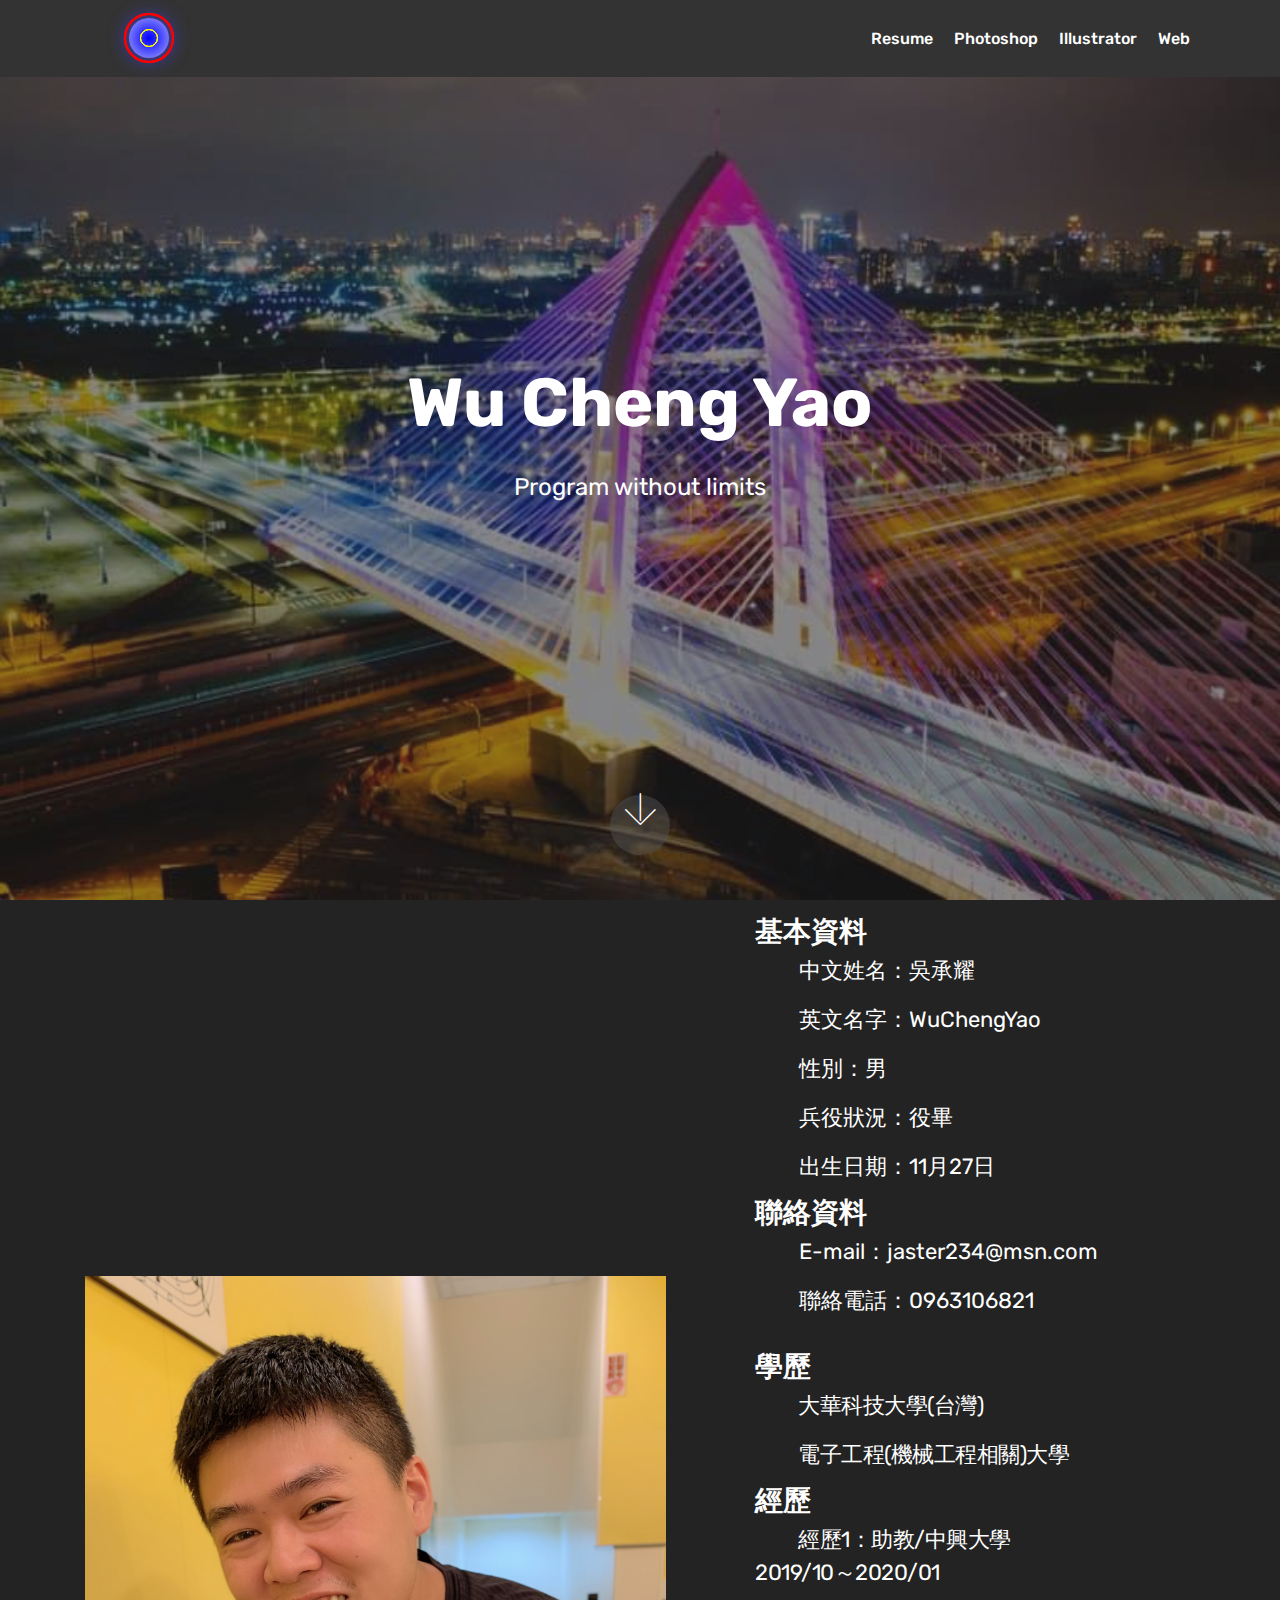
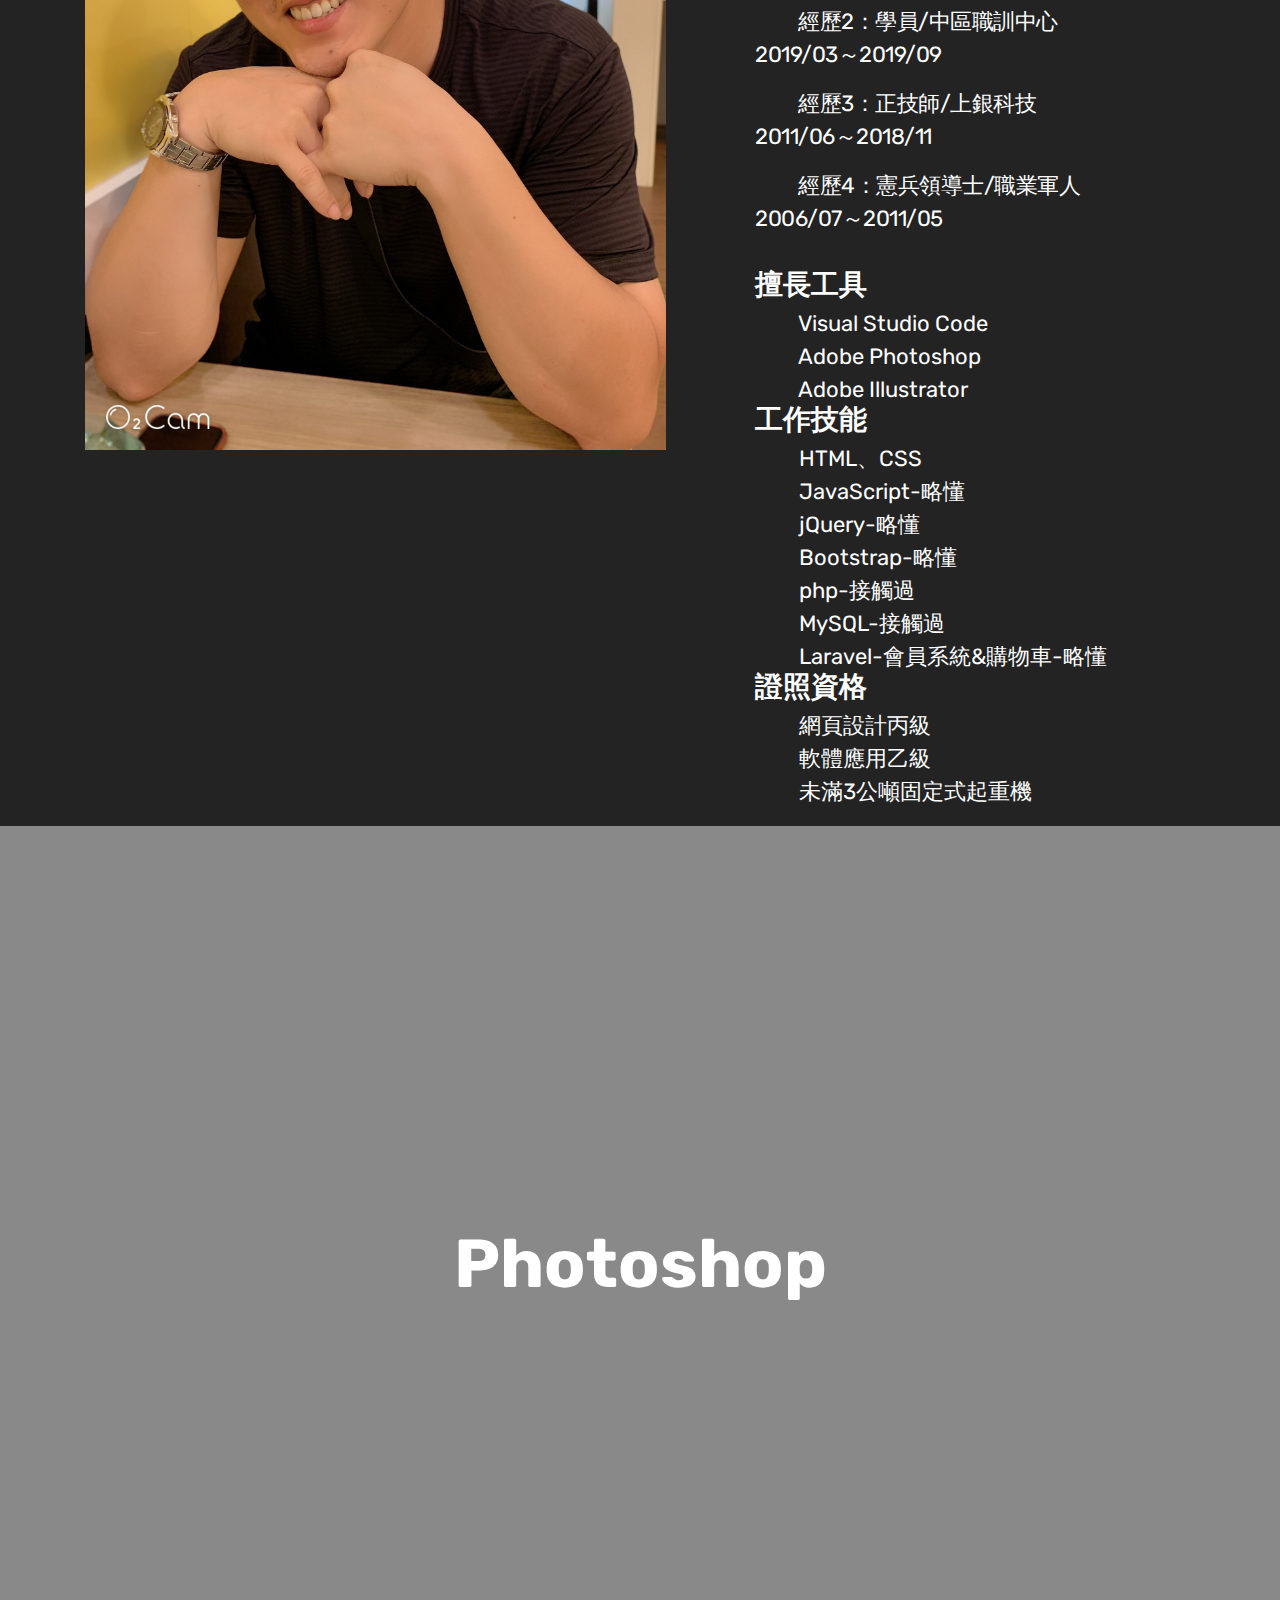
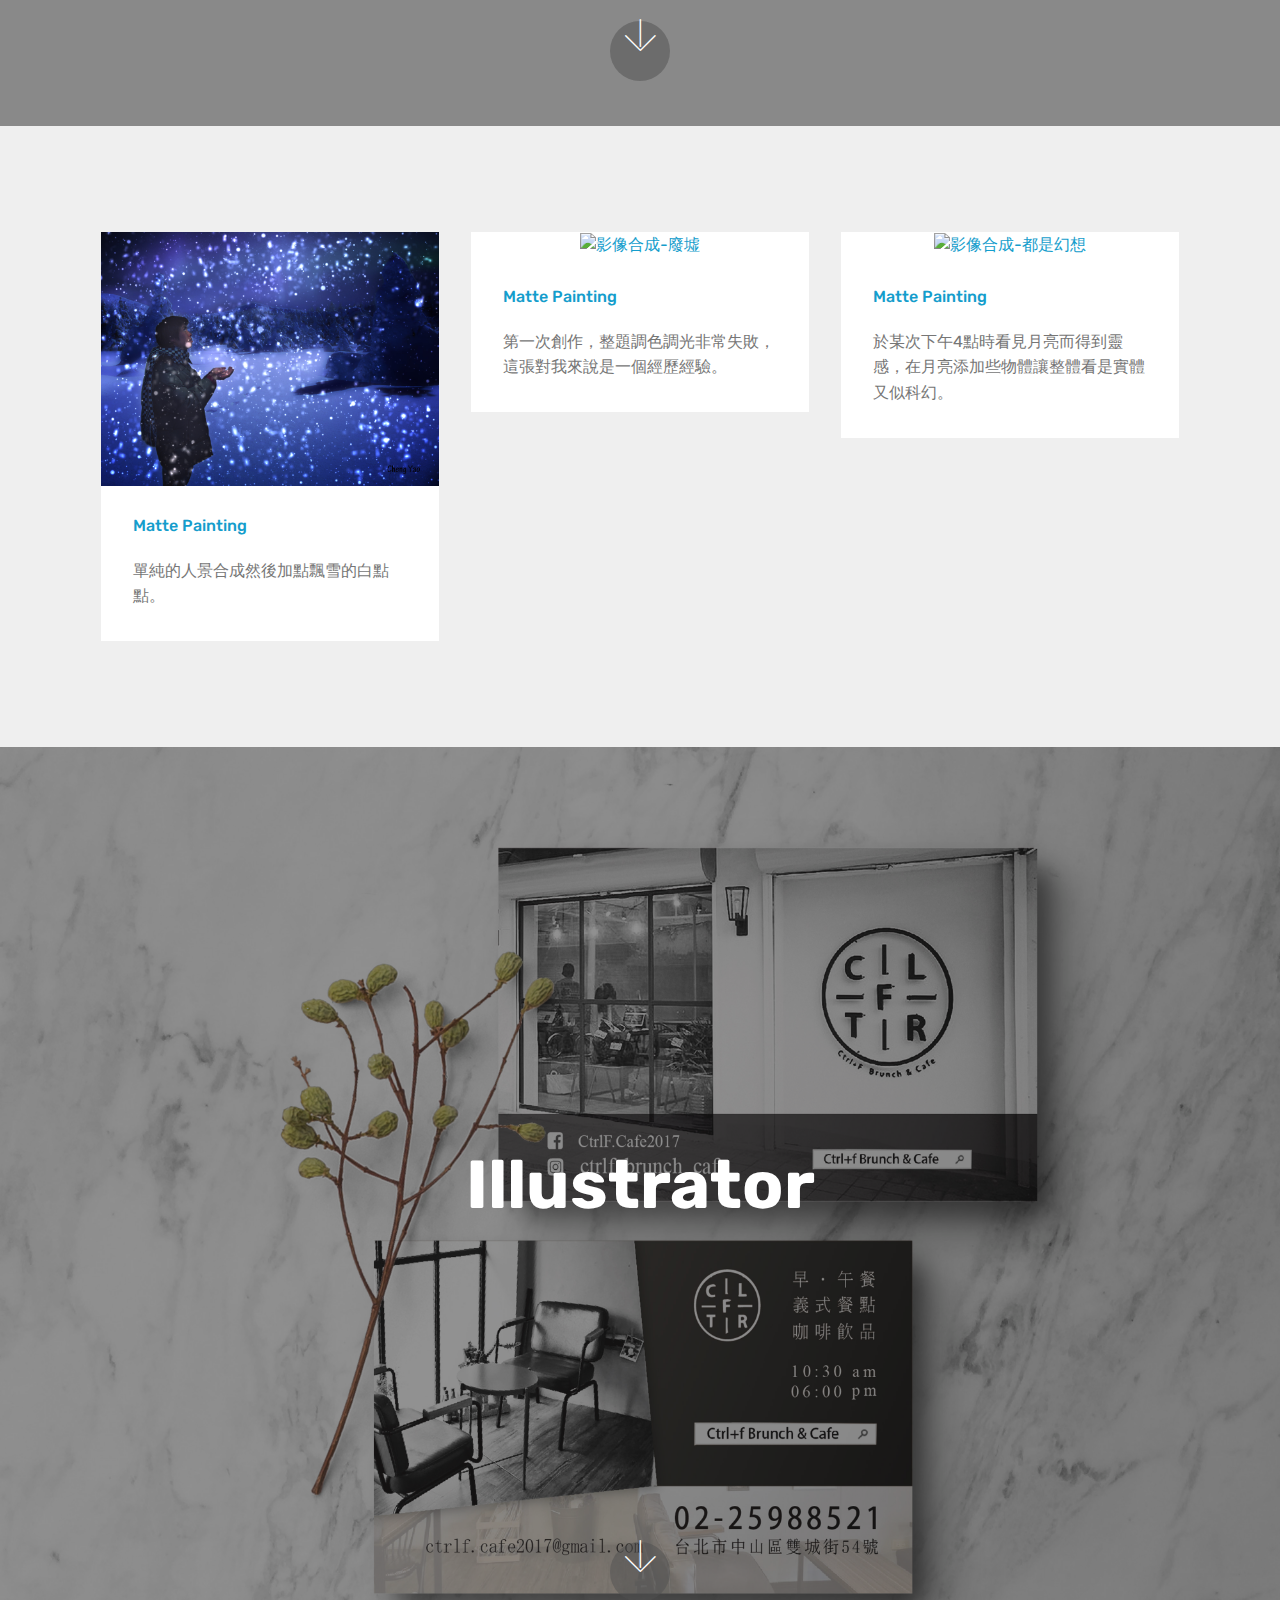
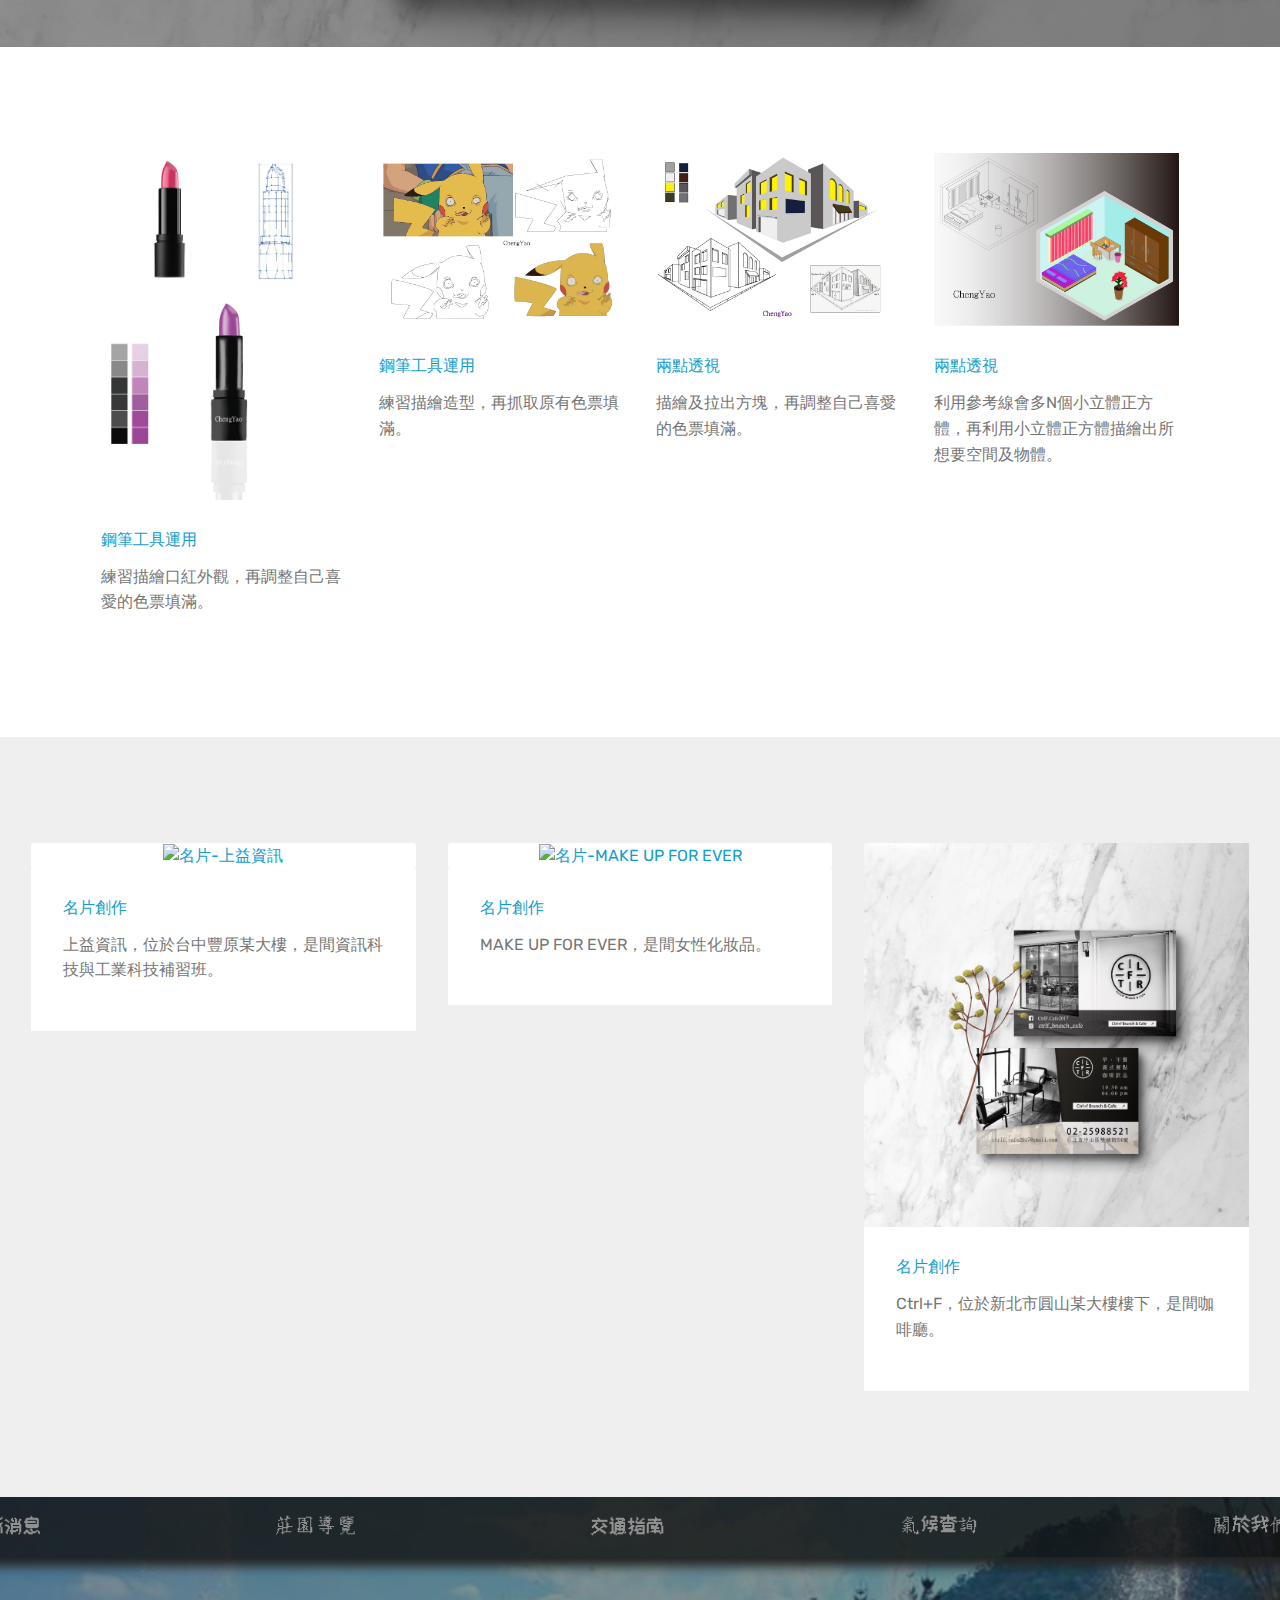
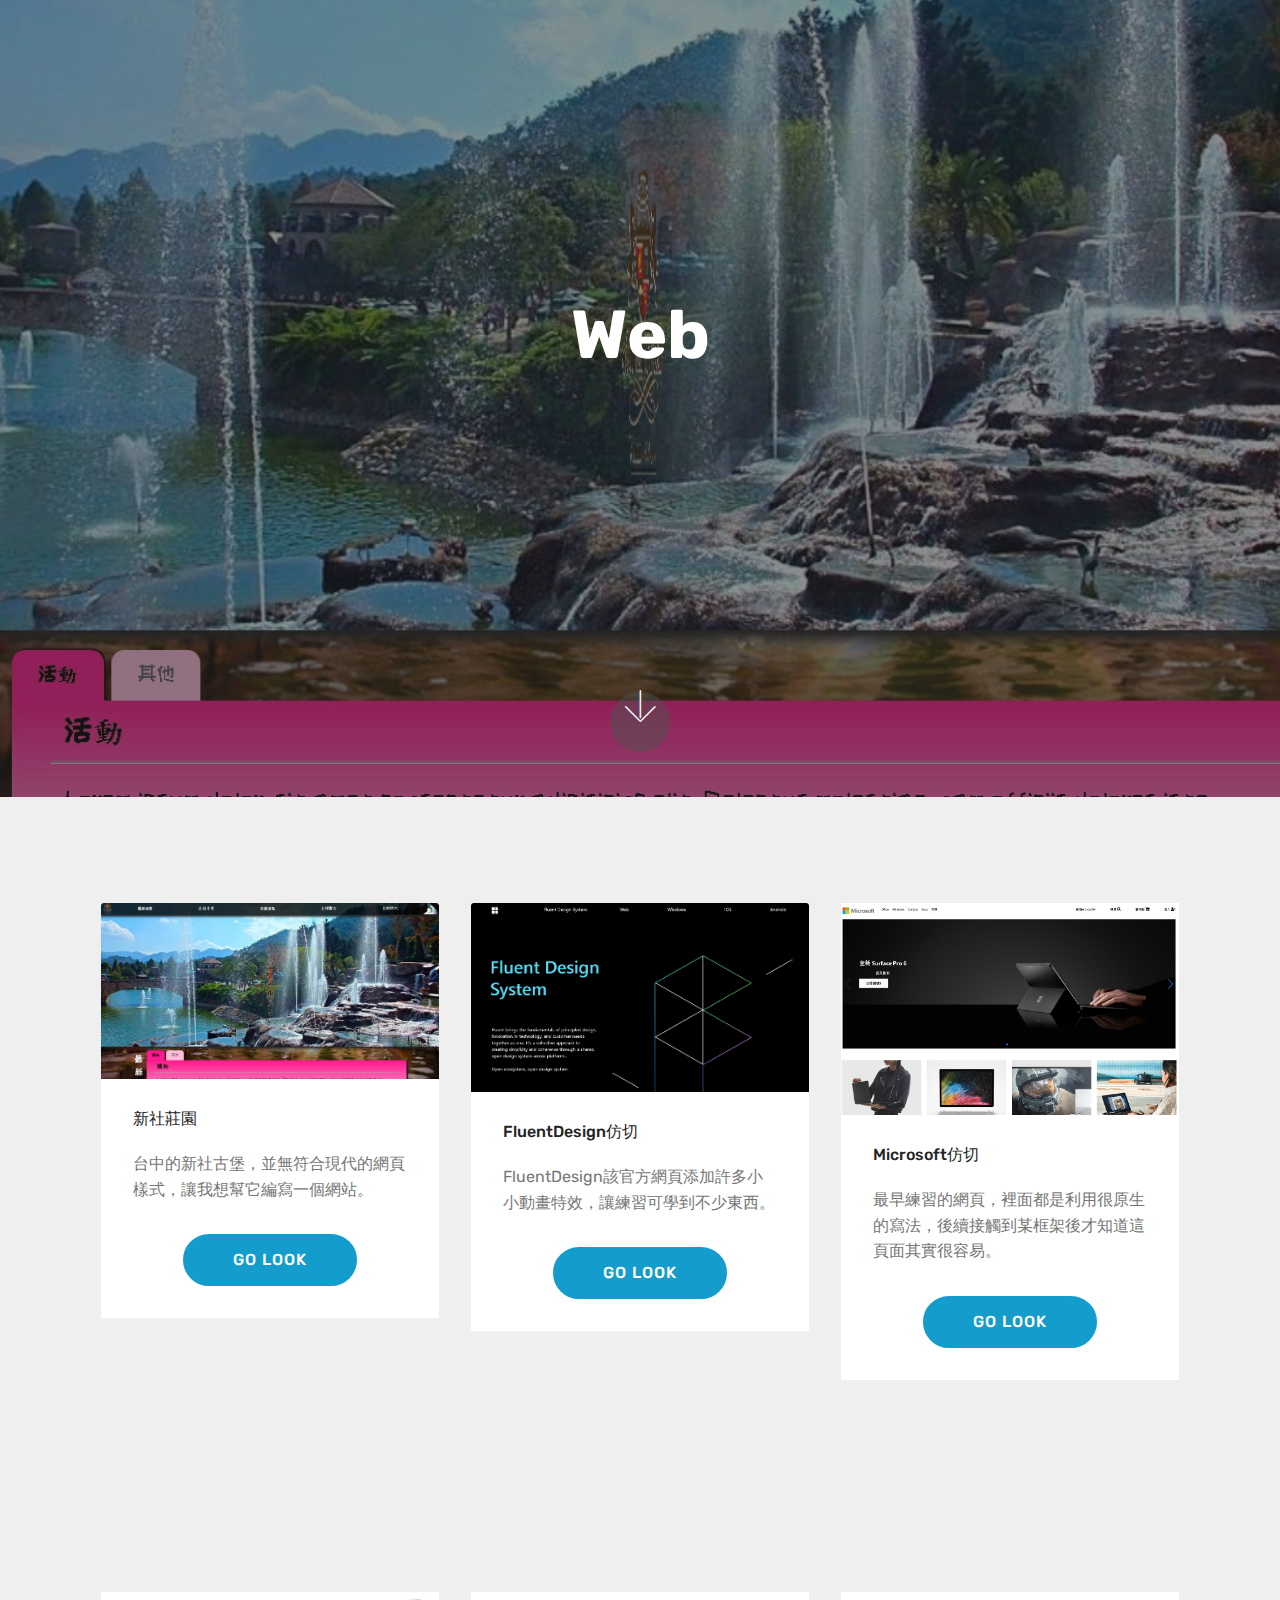
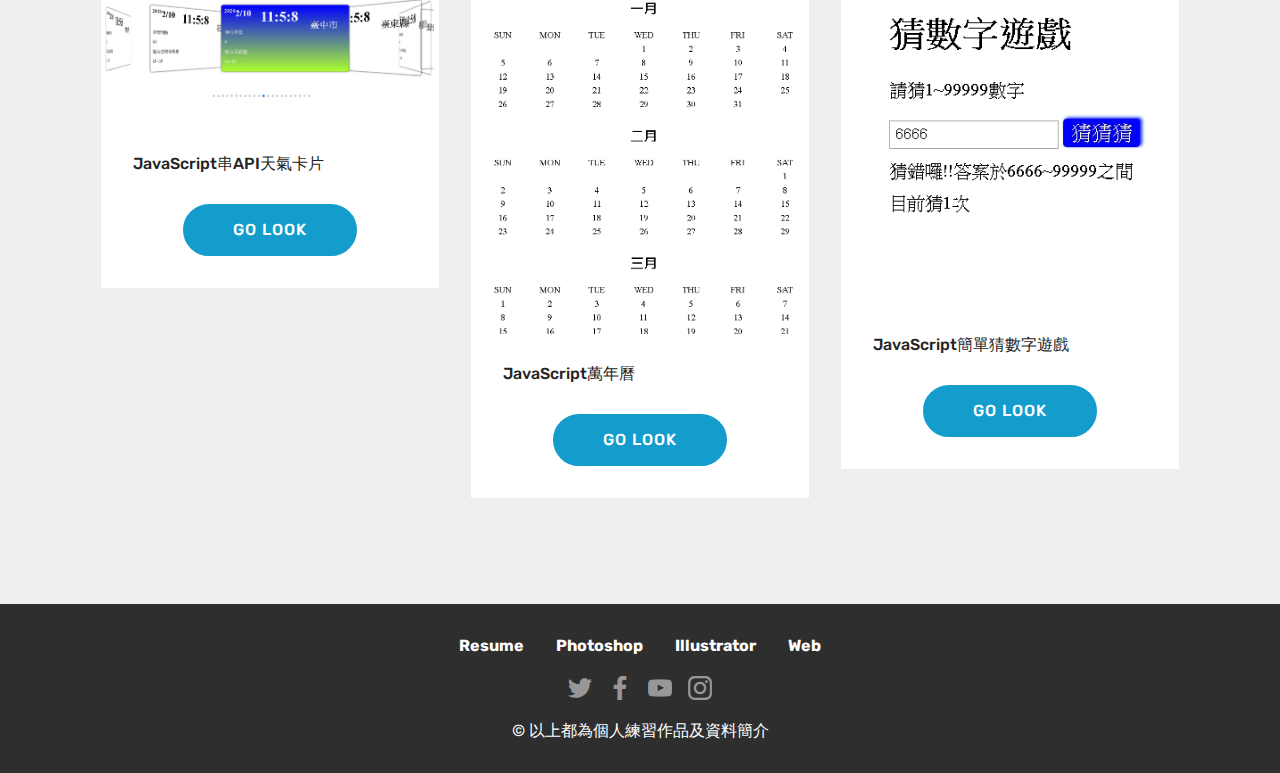
==== index.html @ ba025f01 "20200217" ====
<!DOCTYPE html>
<html>

<head>
    <meta charset="UTF-8">
    <meta http-equiv="X-UA-Compatible" content="IE=edge">
    <meta name="viewport" content="width=device-width, initial-scale=1, minimum-scale=1">
    <meta name="description" content="Website Maker Description">

    <title>新的開端</title>
    <link rel="stylesheet" href="assets/web/assets/mobirise-icons/mobirise-icons.css">
    <link rel="stylesheet" href="assets/bootstrap/css/bootstrap.min.css">
    <link rel="stylesheet" href="assets/bootstrap/css/bootstrap-grid.min.css">
    <link rel="stylesheet" href="assets/bootstrap/css/bootstrap-reboot.min.css">
    <link rel="stylesheet" href="assets/socicon/css/styles.css">
    <link rel="stylesheet" href="assets/tether/tether.min.css">
    <link rel="stylesheet" href="assets/dropdown/css/style.css">
    <link rel="stylesheet" href="assets/theme/css/style.css">
    <link rel="preload" as="style" href="assets/mobirise/css/mbr-additional.css">
    <link rel="stylesheet" href="assets/mobirise/css/mbr-additional.css" type="text/css">
    <link href="assets/imstyle/css/lightbox.css" rel="stylesheet">
    <link rel="stylesheet" href="https://unpkg.com/swiper/css/swiper.css">
    <link rel="stylesheet" href="assets/imstyle/css/index.css">


</head>

<body>
    <section class="menu cid-qTkzRZLJNu" once="menu" id="menu1-8">
        <nav
            class="navbar navbar-expand beta-menu navbar-dropdown align-items-center navbar-fixed-top navbar-toggleable-sm">
            <button class="navbar-toggler navbar-toggler-right" type="button" data-toggle="collapse"
                data-target="#navbarSupportedContent" aria-controls="navbarSupportedContent" aria-expanded="false"
                aria-label="Toggle navigation">
                <div class="hamburger">
                    <span></span>
                    <span></span>
                    <span></span>
                    <span></span>
                </div>
            </button>
            <div class="menu-logo">
                <div class="navbar-brand">
                    <span class="navbar-logo">
                        <a href="index.html">
                            <img src="" alt="" style="height: 3.8rem;">
                        </a>
                    </span>
                    <span class="navbar-caption-wrap">
                        <a class="navbar-caption text-white display-4" href="index.html">
                            <!-- Logo -->
                            <div class="box">
                                <div class="box_inall boX_in1"></div>
                                <div class="box_inall boX_in2"></div>
                                <div class="box_inall boX_in3"></div>
                            </div>
                            <div class="box_min bomin_1"></div>
                            <div class="box_min bomin_2"></div>
                            <div class="box_min bomin_3"></div>
                        </a>
                    </span>
                </div>
            </div>
            <div class="collapse navbar-collapse" id="navbarSupportedContent">
                <ul class="navbar-nav nav-dropdown" data-app-modern-menu="true">
                    <li class="nav-item">
                        <a class="nav-link link text-white display-4" href="#header2-9">
                            Resume
                        </a>
                    </li>
                    <li class="nav-item">
                        <a class="nav-link link text-white display-4" href="#header2-b">
                            Photoshop
                        </a>
                    </li>
                    <li class="nav-item">
                        <a class="nav-link link text-white display-4" href="#header2-d">
                            Illustrator
                        </a>
                    </li>
                    <li class="nav-item">
                        <a class="nav-link link text-white display-4" href="#header2-c">
                            Web
                        </a>
                    </li>
                </ul>
            </div>
        </nav>
    </section>

    <!-- 個資 -->
    <section class="cid-rQFXgf75yJ mbr-fullscreen mbr-parallax-background" id="header2-9">
        <div class="mbr-overlay" style="opacity: 0.5; background-color: rgb(35, 35, 35);"></div>
        <div class="container align-center">
            <div class="row justify-content-md-center">
                <div class="mbr-white col-md-10">
                    <h1 class="mbr-section-title mbr-bold pb-3 mbr-fonts-style display-1">
                        Wu Cheng Yao
                    </h1>
                    <p class="mbr-text pb-3 mbr-fonts-style display-5">
                        <!-- 簡介區 -->
                        Program without limits
                    </p>
                </div>
            </div>
        </div>
        <div class="mbr-arrow hidden-sm-down" aria-hidden="true">
            <a href="#next">
                <i class="mbri-down mbr-iconfont"></i>
            </a>
        </div>
    </section>
    <!-- 大頭照 -->
    <section class="testimonials2 cid-rQFXt8ObrS" id="testimonials2-a">
        <div class="container">
            <div class="media-container-row">
                <div class="mbr-figure pr-lg-5" style="width: 130%;">
                    <img src="assets/images/my/mugshot.jpg">
                </div>
                <div class="media-content px-3 align-self-center mbr-white py-2">
                    <div class="section_1_swiper">
                        <div class="swiper-wrapper">
                            <div class="swiper-slide">
                                <h3>基本資料</h3>
                                <p>&emsp;&emsp;中文姓名：吳承耀</p>
                                <p>&emsp;&emsp;英文名字：WuChengYao</p>
                                <p>&emsp;&emsp;性別：男</p>
                                <p>&emsp;&emsp;兵役狀況：役畢</p>
                                <p>&emsp;&emsp;出生日期：11月27日</p>
                                <h3>聯絡資料</h3>
                                <p>&emsp;&emsp;E-mail：jaster234@msn.com</p>
                                <p>&emsp;&emsp;聯絡電話：0963106821</p>
                            </div>
                            <div class="swiper-slide">
                                <h3>學歷</h3>
                                <p>&emsp;&emsp;大華科技大學(台灣)</p>
                                <p>&emsp;&emsp;電子工程(機械工程相關)大學</p>
                                <h3>經歷</h3>
                                <p>&emsp;&emsp;經歷1：助教/中興大學<br>2019/10～2020/01</p>
                                <p>&emsp;&emsp;經歷2：學員/中區職訓中心<br>2019/03～2019/09</p>
                                <p>&emsp;&emsp;經歷3：正技師/上銀科技<br>2011/06～2018/11</p>
                                <p>&emsp;&emsp;經歷4：憲兵領導士/職業軍人<br>2006/07～2011/05</p>
                            </div>
                            <div class="swiper-slide">
                                <h3>擅長工具</h3>
                                <p>&emsp;&emsp;Visual Studio Code</p>
                                <p>&emsp;&emsp;Adobe Photoshop</p>
                                <p>&emsp;&emsp;Adobe Illustrator</p>
                                <h3>工作技能</h3>
                                <p>&emsp;&emsp;HTML、CSS</p>
                                <p>&emsp;&emsp;JavaScript-略懂</p>
                                <p>&emsp;&emsp;jQuery-略懂</p>
                                <p>&emsp;&emsp;Bootstrap-略懂</p>
                                <p>&emsp;&emsp;php-接觸過</p>
                                <p>&emsp;&emsp;MySQL-接觸過</p>
                                <p>&emsp;&emsp;Laravel-會員系統&購物車-略懂</p>
                                <h3>證照資格</h3>
                                <p>&emsp;&emsp;網頁設計丙級</p>
                                <p>&emsp;&emsp;軟體應用乙級</p>
                                <p>&emsp;&emsp;未滿3公噸固定式起重機</p>
                            </div>
                        </div>
                    </div>
                    <div class="swiper-button-next"></div>
                    <div class="swiper-button-prev"></div>
                </div>
            </div>
        </div>
    </section>
    <!-- Photoshop -->
    <section class="cid-rQFXwNS3OI mbr-fullscreen mbr-parallax-background" id="header2-b">
        <div class="mbr-overlay" style="opacity: 0.5; background-color: rgb(35, 35, 35);"></div>

        <div class="container align-center">
            <div class="row justify-content-md-center">
                <div class="mbr-white col-md-10">
                    <h1 class="mbr-section-title mbr-bold pb-3 mbr-fonts-style display-1">
                        Photoshop
                    </h1>
                </div>
            </div>
        </div>
        <div class="mbr-arrow hidden-sm-down" aria-hidden="true">
            <a href="#next">
                <i class="mbri-down mbr-iconfont"></i>
            </a>
        </div>
    </section>

    <section class="features3 cid-rQFXTt6lfh" id="features3-e">
        <div class="container">
            <div class="media-container-row">
                <div class="card p-3 col-12 col-md-6 col-lg-4">
                    <div class="card-wrapper">
                        <a href="assets/images/Photoshop/a1.jpg" data-lightbox="image-1" data-title="影像合成-雪景">
                            <div class="card-img">
                                <img src="assets/images/Photoshop/a1.jpg" alt="影像合成-雪景" title="影像合成-雪景">
                            </div>
                            <div class="card-box">
                                <h4 class="card-title mbr-fonts-style display-7">
                                    Matte Painting
                                </h4>
                                <p class="mbr-text mbr-fonts-style display-7">
                                    單純的人景合成然後加點飄雪的白點點。
                                </p>
                            </div>
                        </a>
                    </div>
                </div>

                <div class="card p-3 col-12 col-md-6 col-lg-4">
                    <div class="card-wrapper">
                        <a href="assets/images/Photoshop/b2.jpg" data-lightbox="image-1" data-title="影像合成-廢墟">
                            <div class="card-img">
                                <img src="assets/images/Photoshop/b1.jpg" alt="影像合成-廢墟" title="影像合成-廢墟">
                            </div>
                            <div class="card-box">
                                <h4 class="card-title mbr-fonts-style display-7">
                                    Matte Painting
                                </h4>
                                <p class="mbr-text mbr-fonts-style display-7">
                                    第一次創作，整題調色調光非常失敗，這張對我來說是一個經歷經驗。
                                </p>
                            </div>
                        </a>
                    </div>
                </div>

                <div class="card p-3 col-12 col-md-6 col-lg-4">
                    <div class="card-wrapper">
                        <a href="assets/images/Photoshop/c2.jpg" data-lightbox="image-1" data-title="影像合成-都是幻想">
                            <div class="card-img">
                                <img src="assets/images/Photoshop/c1.jpg" alt="影像合成-都是幻想" title="影像合成-都是幻想">
                            </div>
                            <div class="card-box">
                                <h4 class="card-title mbr-fonts-style display-7">
                                    Matte Painting
                                </h4>
                                <p class="mbr-text mbr-fonts-style display-7">
                                    於某次下午4點時看見月亮而得到靈感，在月亮添加些物體讓整體看是實體又似科幻。
                                </p>
                            </div>
                        </a>
                    </div>
                </div>


            </div>
        </div>
    </section>
    <!-- Illustrator -->
    <section class="cid-rQFXFvtrCc mbr-fullscreen mbr-parallax-background" id="header2-d">
        <div class="mbr-overlay" style="opacity: 0.5; background-color: rgb(35, 35, 35);"></div>

        <div class="container align-center">
            <div class="row justify-content-md-center">
                <div class="mbr-white col-md-10">
                    <h1 class="mbr-section-title mbr-bold pb-3 mbr-fonts-style display-1">
                        Illustrator
                    </h1>
                </div>
            </div>
        </div>
        <div class="mbr-arrow hidden-sm-down" aria-hidden="true">
            <a href="#next">
                <i class="mbri-down mbr-iconfont"></i>
            </a>
        </div>
    </section>

    <section class="features2 cid-rQFYa6Tdmk" id="features2-i">





        <div class="container">
            <div class="media-container-row">
                <div class="card p-3 col-12 col-md-6 col-lg-3">
                    <div class="card-wrapper">
                        <a href="assets/images/Illustrator/a1.jpg" data-lightbox="image-1" data-title="口紅">
                            <div class="card-img">
                                <img src="assets/images/Illustrator/a1.jpg" alt="口紅" title="口紅">
                            </div>
                            <div class="card-box">
                                <h4 class="card-title pb-3 mbr-fonts-style display-7">
                                    鋼筆工具運用
                                </h4>
                                <p class="mbr-text mbr-fonts-style display-7">
                                    練習描繪口紅外觀，再調整自己喜愛的色票填滿。
                                </p>
                            </div>
                        </a>
                    </div>
                </div>

                <div class="card p-3 col-12 col-md-6 col-lg-3">
                    <div class="card-wrapper">
                        <a href="assets/images/Illustrator/b1.jpg" data-lightbox="image-1" data-title="影像描繪">
                            <div class="card-img">
                                <img src="assets/images/Illustrator/b1.jpg" alt="影像描繪" title="影像描繪">
                            </div>
                            <div class="card-box">
                                <h4 class="card-title pb-3 mbr-fonts-style display-7">
                                    鋼筆工具運用
                                </h4>
                                <p class="mbr-text mbr-fonts-style display-7">
                                    練習描繪造型，再抓取原有色票填滿。
                                </p>
                            </div>
                        </a>
                    </div>
                </div>

                <div class="card p-3 col-12 col-md-6 col-lg-3">
                    <div class="card-wrapper">
                        <a href="assets/images/Illustrator/c1.jpg" data-lightbox="image-1" data-title="建築">
                            <div class="card-img">
                                <img src="assets/images/Illustrator/c1.jpg" alt="建築" title="建築">
                            </div>
                            <div class="card-box">
                                <h4 class="card-title pb-3 mbr-fonts-style display-7">
                                    兩點透視
                                </h4>
                                <p class="mbr-text mbr-fonts-style display-7">
                                    描繪及拉出方塊，再調整自己喜愛的色票填滿。
                                </p>
                            </div>
                        </a>
                    </div>
                </div>
                <div class="card p-3 col-12 col-md-6 col-lg-3">
                    <div class="card-wrapper">
                        <a href="assets/images/Illustrator/d1.jpg" data-lightbox="image-1" data-title="房間">
                            <div class="card-img">
                                <img src="assets/images/Illustrator/d1.jpg" alt="房間" title="房間">
                            </div>
                            <div class="card-box">
                                <h4 class="card-title pb-3 mbr-fonts-style display-7">
                                    兩點透視
                                </h4>
                                <p class="mbr-text mbr-fonts-style display-7">
                                    利用參考線會多N個小立體正方體，再利用小立體正方體描繪出所想要空間及物體。
                                </p>
                            </div>
                        </a>
                    </div>
                </div>

            </div>
        </div>
    </section>

    <section class="features17 cid-rQFY0TdD4y" id="features17-h">
        <div class="container-fluid">
            <div class="media-container-row">
                <div class="card p-3 col-12 col-md-6 col-lg-4">
                    <div class="card-wrapper">
                        <a href="assets/images/Illustrator/e1.jpg" data-lightbox="image-1" data-title="名片-上益資訊">
                            <div class="card-img">
                                <img src="assets/images/Illustrator/e2.jpg" alt="名片-上益資訊" title="名片-上益資訊">
                            </div>
                            <div class="card-box">
                                <h4 class="card-title pb-3 mbr-fonts-style display-7">
                                    名片創作
                                </h4>
                                <p class="mbr-text mbr-fonts-style display-7">
                                    上益資訊，位於台中豐原某大樓，是間資訊科技與工業科技補習班。
                                </p>
                            </div>
                        </a>
                    </div>
                </div>

                <div class="card p-3 col-12 col-md-6 col-lg-4">
                    <div class="card-wrapper">
                        <a href="assets/images/Illustrator/MAKE_UP_FOR_EVER_1.jpg" data-lightbox="image-1"
                            data-title="名片-MAKE UP FOR EVER">
                            <div class="card-img">
                                <img src="assets/images/Illustrator/MAKE_UP_FOR_EVER_2.jpg" alt="名片-MAKE UP FOR EVER"
                                    title="名片-MAKE UP FOR EVER">
                            </div>
                            <div class="card-box">
                                <h4 class="card-title pb-3 mbr-fonts-style display-7">
                                    名片創作
                                </h4>
                                <p class="mbr-text mbr-fonts-style display-7">
                                    MAKE UP FOR EVER，是間女性化妝品。
                                </p>
                            </div>
                        </a>
                    </div>
                </div>

                <div class="card p-3 col-12 col-md-6 col-lg-4">
                    <div class="card-wrapper">
                        <a href="assets/images/Illustrator/CtrlF_1.jpg" data-lightbox="image-1" data-title="名片-Ctrl+F">
                            <div class="card-img">
                                <img src="assets/images/Illustrator/CtrlF_2.jpg" alt="名片-Ctrl+F" title="名片-Ctrl+F">
                            </div>
                            <div class="card-box">
                                <h4 class="card-title pb-3 mbr-fonts-style display-7">
                                    名片創作
                                </h4>
                                <p class="mbr-text mbr-fonts-style display-7">
                                    Ctrl+F，位於新北市圓山某大樓樓下，是間咖啡廳。
                                </p>
                            </div>
                        </a>
                    </div>
                </div>
            </div>
        </div>
    </section>
    <!-- Web -->
    <section class="cid-rQFXF0c7gq mbr-fullscreen mbr-parallax-background" id="header2-c">
        <div class="mbr-overlay" style="opacity: 0.5; background-color: rgb(35, 35, 35);"></div>
        <div class="container align-center">
            <div class="row justify-content-md-center">
                <div class="mbr-white col-md-10">
                    <h1 class="mbr-section-title mbr-bold pb-3 mbr-fonts-style display-1">
                        Web
                    </h1>
                </div>
            </div>
        </div>
        <div class="mbr-arrow hidden-sm-down" aria-hidden="true">
            <a href="#next">
                <i class="mbri-down mbr-iconfont"></i>
            </a>
        </div>
    </section>

    <section class="features3 cid-rQFYdbkl5m" id="features3-j">

        <div class="container">
            <div class="media-container-row">
                <div class="card p-3 col-12 col-md-6 col-lg-4">
                    <div class="card-wrapper">
                        <div class="card-img">
                            <img src="assets/images/myweb/my_1.jpg" class="card-img-top" alt="新社莊園" title="新社莊園">
                            <!-- <img src="assets/images/myweb/my_2.jpg" class="card-img-top" alt="新社莊園" title="新社莊園"> -->
                        </div>
                        <div class="card-box">
                            <h4 class="card-title mbr-fonts-style display-7">
                                新社莊園
                            </h4>
                            <p class="mbr-text mbr-fonts-style display-7">
                                台中的新社古堡，並無符合現代的網頁樣式，讓我想幫它編寫一個網站。
                            </p>
                        </div>
                        <div class="mbr-section-btn text-center">
                            <a href="https://wuchengyao.github.io/MyTest" class="btn btn-primary display-4"
                                target="_blank">
                                GO LOOK
                            </a>
                        </div>
                    </div>
                </div>

                <div class="card p-3 col-12 col-md-6 col-lg-4">
                    <div class="card-wrapper">
                        <div class="card-img">
                            <img src="assets/images/myweb/FluentDesign_1.jpg" class="card-img-top" alt="FluentDesign仿切"
                                title="FluentDesign仿切">
                            <!-- <img src="assets/images/myweb/FluentDesign_2.jpg" class="card-img-top" alt="FluentDesign仿切"
                                title="FluentDesign仿切"> -->
                        </div>
                        <div class="card-box">
                            <h4 class="card-title mbr-fonts-style display-7">
                                FluentDesign仿切
                            </h4>
                            <p class="mbr-text mbr-fonts-style display-7">
                                FluentDesign該官方網頁添加許多小小動畫特效，讓練習可學到不少東西。
                            </p>
                        </div>
                        <div class="mbr-section-btn text-center">
                            <a href="https://wuchengyao.github.io/FluentDesign/" class="btn btn-primary display-4"
                                target="_blank">
                                GO LOOK
                            </a>
                        </div>
                    </div>
                </div>

                <div class="card p-3 col-12 col-md-6 col-lg-4">
                    <div class="card-wrapper">
                        <div class="card-img">
                            <img src="assets/images/myweb/microsoft_1.jpg" class="card-img-top" alt="Microsoft仿切"
                                title="Microsoft仿切">
                            <!-- <img src="assets/images/myweb/microsoft_2.jpg" class="card-img-top" alt="Microsoft仿切"
                                title="Microsoft仿切"> -->
                        </div>
                        <div class="card-box">
                            <h4 class="card-title mbr-fonts-style display-7">
                                Microsoft仿切
                            </h4>
                            <p class="mbr-text mbr-fonts-style display-7">
                                最早練習的網頁，裡面都是利用很原生的寫法，後續接觸到某框架後才知道這頁面其實很容易。
                            </p>
                        </div>
                        <div class="mbr-section-btn text-center">
                            <a href="https://wuchengyao.github.io/msf/" class="btn btn-primary display-4"
                                target="_blank">
                                GO LOOK
                            </a>
                        </div>
                    </div>
                </div>


            </div>
        </div>
    </section>

    <section class="features3 cid-rQFYdULcct" id="features3-k">

        <div class="container">
            <div class="media-container-row">
                <div class="card p-3 col-12 col-md-6 col-lg-4">
                    <div class="card-wrapper">
                        <div class="card-img">
                            <img src="assets/images/myweb/weather.jpg" class="card-img-top w-100" alt="天氣卡片"
                                title="天氣卡片">
                        </div>
                        <div class="card-box">
                            <h4 class="card-title mbr-fonts-style display-7">
                                JavaScript串API天氣卡片
                            </h4>
                        </div>
                        <div class="mbr-section-btn text-center">
                            <a href="https://wuchengyao.github.io/TestWeatherCard/" class="btn btn-primary display-4"
                                target="_blank">
                                GO LOOK
                            </a>
                        </div>
                    </div>
                </div>

                <div class="card p-3 col-12 col-md-6 col-lg-4">
                    <div class="card-wrapper">
                        <div class="card-img d-flex">
                            <!-- <img src="assets/images/myweb/Perpetual_Calendar_1.jpg" class="card-img-top w-50" alt="萬年曆"
                                title="萬年曆"> -->
                            <img src="assets/images/myweb/Perpetual_Calendar_2.jpg" class="card-img-top w-100" alt="萬年曆"
                                title="萬年曆">
                        </div>
                        <div class="card-box">
                            <h4 class="card-title mbr-fonts-style display-7">
                                JavaScript萬年曆
                            </h4>
                        </div>
                        <div class="mbr-section-btn text-center">
                            <a href="https://wuchengyao.github.io/SimplePCD/" class="btn btn-primary display-4"
                                target="_blank">
                                GO LOOK
                            </a>
                        </div>
                    </div>
                </div>

                <div class="card p-3 col-12 col-md-6 col-lg-4">
                    <div class="card-wrapper">
                        <div class="card-img d-flex">
                            <!-- <img src="assets/images/myweb/Guess_Number_Game_1.jpg" class="card-img-top w-50" alt="猜數字遊戲"
                                title="猜數字遊戲"> -->
                            <img src="assets/images/myweb/Guess_Number_Game_2.jpg" class="card-img-top w-100" alt="猜數字遊戲"
                                title="猜數字遊戲">
                        </div>
                        <div class="card-box">
                            <h4 class="card-title mbr-fonts-style display-7">
                                JavaScript簡單猜數字遊戲
                            </h4>
                        </div>
                        <div class="mbr-section-btn text-center">
                            <a href="https://wuchengyao.github.io/guess_number/" class="btn btn-primary display-4"
                                target="_blank">
                                GO LOOK
                            </a>
                        </div>
                    </div>
                </div>


            </div>
        </div>
    </section>

    <section once="footers" class="cid-rQFYkq6r9X" id="footer7-l">





        <div class="container">
            <div class="media-container-row align-center mbr-white">
                <div class="row row-links">
                    <ul class="foot-menu">
                        <li class="foot-menu-item mbr-fonts-style display-7">
                            <a class="text-white mbr-bold" href="#header2-9">Resume</a>
                        </li>
                        <li class="foot-menu-item mbr-fonts-style display-7">
                            <a class="text-white mbr-bold" href="#header2-b">Photoshop</a>
                        </li>
                        <li class="foot-menu-item mbr-fonts-style display-7">
                            <a class="text-white mbr-bold" href="#header2-d">Illustrator</a>
                        </li>
                        <li class="foot-menu-item mbr-fonts-style display-7">
                            <a class="text-white mbr-bold" href="#header2-c">Web</a>
                        </li>
                    </ul>
                </div>
                <div class="row social-row">
                    <div class="social-list align-right pb-2">
                        <div class="soc-item">
                            <a href="#" target="_blank">
                                <span class="socicon-twitter socicon mbr-iconfont mbr-iconfont-social"></span>
                            </a>
                        </div>
                        <div class="soc-item">
                            <a href="https://www.facebook.com/zhong.qi.716?ref=bookmarks" target="_blank">
                                <span class="socicon-facebook socicon mbr-iconfont mbr-iconfont-social"></span>
                            </a>
                        </div>
                        <div class="soc-item">
                            <a href="https://www.youtube.com/channel/UCXGylhm6yk8wAX72HWqHOuA?view_as=subscriber"
                                target="_blank">
                                <span class="socicon-youtube socicon mbr-iconfont mbr-iconfont-social"></span>
                            </a>
                        </div>
                        <div class="soc-item">
                            <a href="#" target="_blank">
                                <span class="socicon-instagram socicon mbr-iconfont mbr-iconfont-social"></span>
                            </a>
                        </div>
                    </div>
                </div>
                <div class="row row-copirayt">
                    <p class="mbr-text mb-0 mbr-fonts-style mbr-white align-center display-7">
                        © 以上都為個人練習作品及資料簡介
                    </p>
                </div>
            </div>
        </div>
    </section>

    <script src="https://code.jquery.com/jquery-3.4.1.js"
        integrity="sha256-WpOohJOqMqqyKL9FccASB9O0KwACQJpFTUBLTYOVvVU=" crossorigin="anonymous"></script>
    <script src="assets/popper/popper.min.js"></script>
    <script src="assets/bootstrap/js/bootstrap.min.js"></script>
    <script src="assets/tether/tether.min.js"></script>
    <script src="assets/dropdown/js/nav-dropdown.js"></script>
    <script src="assets/dropdown/js/navbar-dropdown.js"></script>
    <script src="assets/touchswipe/jquery.touch-swipe.min.js"></script>
    <script src="assets/parallax/jarallax.min.js"></script>
    <script src="assets/smoothscroll/smooth-scroll.js"></script>
    <script src="assets/theme/js/script.js"></script>
    <script src="assets/imstyle/js/lightbox.js"></script>
    <script src="https://cdnjs.cloudflare.com/ajax/libs/Swiper/4.5.1/js/swiper.js"></script>
    <script>
        var swiper = new Swiper('.section_1_swiper', {
            navigation: {
                nextEl: '.swiper-button-next',
                prevEl: '.swiper-button-prev',
            },
        });
    </script>
</body>

</html>
---- assets/web/assets/mobirise-icons/mobirise-icons.css ----
@font-face {
  font-family: 'MobiriseIcons';
  src:  url('mobirise-icons.eot?spat4u');
  src:  url('mobirise-icons.eot?spat4u#iefix') format('embedded-opentype'),
    url('mobirise-icons.ttf?spat4u') format('truetype'),
    url('mobirise-icons.woff?spat4u') format('woff'),
    url('mobirise-icons.svg?spat4u#MobiriseIcons') format('svg');
  font-weight: normal;
  font-style: normal;
  font-display: swap;
}

[class^="mbri-"], [class*=" mbri-"] {
  /* use !important to prevent issues with browser extensions that change fonts */
  font-family: MobiriseIcons !important;
  speak: none;
  font-style: normal;
  font-weight: normal;
  font-variant: normal;
  text-transform: none;
  line-height: 1;

  /* Better Font Rendering =========== */
  -webkit-font-smoothing: antialiased;
  -moz-osx-font-smoothing: grayscale;
}

.mbri-add-submenu:before {
  content: "\e900";
}
.mbri-alert:before {
  content: "\e901";
}
.mbri-align-center:before {
  content: "\e902";
}
.mbri-align-justify:before {
  content: "\e903";
}
.mbri-align-left:before {
  content: "\e904";
}
.mbri-align-right:before {
  content: "\e905";
}
.mbri-android:before {
  content: "\e906";
}
.mbri-apple:before {
  content: "\e907";
}
.mbri-arrow-down:before {
  content: "\e908";
}
.mbri-arrow-next:before {
  content: "\e909";
}
.mbri-arrow-prev:before {
  content: "\e90a";
}
.mbri-arrow-up:before {
  content: "\e90b";
}
.mbri-bold:before {
  content: "\e90c";
}
.mbri-bookmark:before {
  content: "\e90d";
}
.mbri-bootstrap:before {
  content: "\e90e";
}
.mbri-briefcase:before {
  content: "\e90f";
}
.mbri-browse:before {
  content: "\e910";
}
.mbri-bulleted-list:before {
  content: "\e911";
}
.mbri-calendar:before {
  content: "\e912";
}
.mbri-camera:before {
  content: "\e913";
}
.mbri-cart-add:before {
  content: "\e914";
}
.mbri-cart-full:before {
  content: "\e915";
}
.mbri-cash:before {
  content: "\e916";
}
.mbri-change-style:before {
  content: "\e917";
}
.mbri-chat:before {
  content: "\e918";
}
.mbri-clock:before {
  content: "\e919";
}
.mbri-close:before {
  content: "\e91a";
}
.mbri-cloud:before {
  content: "\e91b";
}
.mbri-code:before {
  content: "\e91c";
}
.mbri-contact-form:before {
  content: "\e91d";
}
.mbri-credit-card:before {
  content: "\e91e";
}
.mbri-cursor-click:before {
  content: "\e91f";
}
.mbri-cust-feedback:before {
  content: "\e920";
}
.mbri-database:before {
  content: "\e921";
}
.mbri-delivery:before {
  content: "\e922";
}
.mbri-desktop:before {
  content: "\e923";
}
.mbri-devices:before {
  content: "\e924";
}
.mbri-down:before {
  content: "\e925";
}
.mbri-download:before {
  content: "\e989";
}
.mbri-drag-n-drop:before {
  content: "\e927";
}
.mbri-drag-n-drop2:before {
  content: "\e928";
}
.mbri-edit:before {
  content: "\e929";
}
.mbri-edit2:before {
  content: "\e92a";
}
.mbri-error:before {
  content: "\e92b";
}
.mbri-extension:before {
  content: "\e92c";
}
.mbri-features:before {
  content: "\e92d";
}
.mbri-file:before {
  content: "\e92e";
}
.mbri-flag:before {
  content: "\e92f";
}
.mbri-folder:before {
  content: "\e930";
}
.mbri-gift:before {
  content: "\e931";
}
.mbri-github:before {
  content: "\e932";
}
.mbri-globe:before {
  content: "\e933";
}
.mbri-globe-2:before {
  content: "\e934";
}
.mbri-growing-chart:before {
  content: "\e935";
}
.mbri-hearth:before {
  content: "\e936";
}
.mbri-help:before {
  content: "\e937";
}
.mbri-home:before {
  content: "\e938";
}
.mbri-hot-cup:before {
  content: "\e939";
}
.mbri-idea:before {
  content: "\e93a";
}
.mbri-image-gallery:before {
  content: "\e93b";
}
.mbri-image-slider:before {
  content: "\e93c";
}
.mbri-info:before {
  content: "\e93d";
}
.mbri-italic:before {
  content: "\e93e";
}
.mbri-key:before {
  content: "\e93f";
}
.mbri-laptop:before {
  content: "\e940";
}
.mbri-layers:before {
  content: "\e941";
}
.mbri-left-right:before {
  content: "\e942";
}
.mbri-left:before {
  content: "\e943";
}
.mbri-letter:before {
  content: "\e944";
}
.mbri-like:before {
  content: "\e945";
}
.mbri-link:before {
  content: "\e946";
}
.mbri-lock:before {
  content: "\e947";
}
.mbri-login:before {
  content: "\e948";
}
.mbri-logout:before {
  content: "\e949";
}
.mbri-magic-stick:before {
  content: "\e94a";
}
.mbri-map-pin:before {
  content: "\e94b";
}
.mbri-menu:before {
  content: "\e94c";
}
.mbri-mobile:before {
  content: "\e94d";
}
.mbri-mobile2:before {
  content: "\e94e";
}
.mbri-mobirise:before {
  content: "\e94f";
}
.mbri-more-horizontal:before {
  content: "\e950";
}
.mbri-more-vertical:before {
  content: "\e951";
}
.mbri-music:before {
  content: "\e952";
}
.mbri-new-file:before {
  content: "\e953";
}
.mbri-numbered-list:before {
  content: "\e954";
}
.mbri-opened-folder:before {
  content: "\e955";
}
.mbri-pages:before {
  content: "\e956";
}
.mbri-paper-plane:before {
  content: "\e957";
}
.mbri-paperclip:before {
  content: "\e958";
}
.mbri-photo:before {
  content: "\e959";
}
.mbri-photos:before {
  content: "\e95a";
}
.mbri-pin:before {
  content: "\e95b";
}
.mbri-play:before {
  content: "\e95c";
}
.mbri-plus:before {
  content: "\e95d";
}
.mbri-preview:before {
  content: "\e95e";
}
.mbri-print:before {
  content: "\e95f";
}
.mbri-protect:before {
  content: "\e960";
}
.mbri-question:before {
  content: "\e961";
}
.mbri-quote-left:before {
  content: "\e962";
}
.mbri-quote-right:before {
  content: "\e963";
}
.mbri-refresh:before {
  content: "\e964";
}
.mbri-responsive:before {
  content: "\e965";
}
.mbri-right:before {
  content: "\e966";
}
.mbri-rocket:before {
  content: "\e967";
}
.mbri-sad-face:before {
  content: "\e968";
}
.mbri-sale:before {
  content: "\e969";
}
.mbri-save:before {
  content: "\e96a";
}
.mbri-search:before {
  content: "\e96b";
}
.mbri-setting:before {
  content: "\e96c";
}
.mbri-setting2:before {
  content: "\e96d";
}
.mbri-setting3:before {
  content: "\e96e";
}
.mbri-share:before {
  content: "\e96f";
}
.mbri-shopping-bag:before {
  content: "\e970";
}
.mbri-shopping-basket:before {
  content: "\e971";
}
.mbri-shopping-cart:before {
  content: "\e972";
}
.mbri-sites:before {
  content: "\e973";
}
.mbri-smile-face:before {
  content: "\e974";
}
.mbri-speed:before {
  content: "\e975";
}
.mbri-star:before {
  content: "\e976";
}
.mbri-success:before {
  content: "\e977";
}
.mbri-sun:before {
  content: "\e978";
}
.mbri-sun2:before {
  content: "\e979";
}
.mbri-tablet:before {
  content: "\e97a";
}
.mbri-tablet-vertical:before {
  content: "\e97b";
}
.mbri-target:before {
  content: "\e97c";
}
.mbri-timer:before {
  content: "\e97d";
}
.mbri-to-ftp:before {
  content: "\e97e";
}
.mbri-to-local-drive:before {
  content: "\e97f";
}
.mbri-touch-swipe:before {
  content: "\e980";
}
.mbri-touch:before {
  content: "\e981";
}
.mbri-trash:before {
  content: "\e982";
}
.mbri-underline:before {
  content: "\e983";
}
.mbri-unlink:before {
  content: "\e984";
}
.mbri-unlock:before {
  content: "\e985";
}
.mbri-up-down:before {
  content: "\e986";
}
.mbri-up:before {
  content: "\e987";
}
.mbri-update:before {
  content: "\e988";
}
.mbri-upload:before {
 content: "\e926"; 
}
.mbri-user:before {
  content: "\e98a";
}
.mbri-user2:before {
  content: "\e98b";
}
.mbri-users:before {
  content: "\e98c";
}
.mbri-video:before {
  content: "\e98d";
}
.mbri-video-play:before {
  content: "\e98e";
}
.mbri-watch:before {
  content: "\e98f";
}
.mbri-website-theme:before {
  content: "\e990";
}
.mbri-wifi:before {
  content: "\e991";
}
.mbri-windows:before {
  content: "\e992";
}
.mbri-zoom-out:before {
  content: "\e993";
}
.mbri-redo:before {
  content: "\e994";
}
.mbri-undo:before {
  content: "\e995";
}
---- assets/socicon/css/styles.css ----
@charset "UTF-8";

@font-face {
  font-family: "socicon";
  src:url("../fonts/socicon.eot");
  src:url("../fonts/socicon.eot?#iefix") format("embedded-opentype"),
    url("../fonts/socicon.woff") format("woff"),
    url("../fonts/socicon.ttf") format("truetype"),
    url("../fonts/socicon.svg#socicon") format("svg");
  font-weight: normal;
  font-style: normal;
  font-display:swap;
}

[data-icon]:before {
  font-family: "socicon" !important;
  content: attr(data-icon);
  font-style: normal !important;
  font-weight: normal !important;
  font-variant: normal !important;
  text-transform: none !important;
  speak: none;
  line-height: 1;
  -webkit-font-smoothing: antialiased;
  -moz-osx-font-smoothing: grayscale;
}

[class^="socicon-"]:before,
[class*=" socicon-"]:before {
  font-family: "socicon" !important;
  font-style: normal !important;
  font-weight: normal !important;
  font-variant: normal !important;
  text-transform: none !important;
  speak: none;
  line-height: 1;
  -webkit-font-smoothing: antialiased;
  -moz-osx-font-smoothing: grayscale;
}

.socicon-modelmayhem:before {
  content: "\e000";
}
.socicon-mixcloud:before {
  content: "\e001";
}
.socicon-drupal:before {
  content: "\e002";
}
.socicon-swarm:before {
  content: "\e003";
}
.socicon-istock:before {
  content: "\e004";
}
.socicon-yammer:before {
  content: "\e005";
}
.socicon-ello:before {
  content: "\e006";
}
.socicon-stackoverflow:before {
  content: "\e007";
}
.socicon-persona:before {
  content: "\e008";
}
.socicon-triplej:before {
  content: "\e009";
}
.socicon-houzz:before {
  content: "\e00a";
}
.socicon-rss:before {
  content: "\e00b";
}
.socicon-paypal:before {
  content: "\e00c";
}
.socicon-odnoklassniki:before {
  content: "\e00d";
}
.socicon-airbnb:before {
  content: "\e00e";
}
.socicon-periscope:before {
  content: "\e00f";
}
.socicon-outlook:before {
  content: "\e010";
}
.socicon-coderwall:before {
  content: "\e011";
}
.socicon-tripadvisor:before {
  content: "\e012";
}
.socicon-appnet:before {
  content: "\e013";
}
.socicon-goodreads:before {
  content: "\e014";
}
.socicon-tripit:before {
  content: "\e015";
}
.socicon-lanyrd:before {
  content: "\e016";
}
.socicon-slideshare:before {
  content: "\e017";
}
.socicon-buffer:before {
  content: "\e018";
}
.socicon-disqus:before {
  content: "\e019";
}
.socicon-vkontakte:before {
  content: "\e01a";
}
.socicon-whatsapp:before {
  content: "\e01b";
}
.socicon-patreon:before {
  content: "\e01c";
}
.socicon-storehouse:before {
  content: "\e01d";
}
.socicon-pocket:before {
  content: "\e01e";
}
.socicon-mail:before {
  content: "\e01f";
}
.socicon-blogger:before {
  content: "\e020";
}
.socicon-technorati:before {
  content: "\e021";
}
.socicon-reddit:before {
  content: "\e022";
}
.socicon-dribbble:before {
  content: "\e023";
}
.socicon-stumbleupon:before {
  content: "\e024";
}
.socicon-digg:before {
  content: "\e025";
}
.socicon-envato:before {
  content: "\e026";
}
.socicon-behance:before {
  content: "\e027";
}
.socicon-delicious:before {
  content: "\e028";
}
.socicon-deviantart:before {
  content: "\e029";
}
.socicon-forrst:before {
  content: "\e02a";
}
.socicon-play:before {
  content: "\e02b";
}
.socicon-zerply:before {
  content: "\e02c";
}
.socicon-wikipedia:before {
  content: "\e02d";
}
.socicon-apple:before {
  content: "\e02e";
}
.socicon-flattr:before {
  content: "\e02f";
}
.socicon-github:before {
  content: "\e030";
}
.socicon-renren:before {
  content: "\e031";
}
.socicon-friendfeed:before {
  content: "\e032";
}
.socicon-newsvine:before {
  content: "\e033";
}
.socicon-identica:before {
  content: "\e034";
}
.socicon-bebo:before {
  content: "\e035";
}
.socicon-zynga:before {
  content: "\e036";
}
.socicon-steam:before {
  content: "\e037";
}
.socicon-xbox:before {
  content: "\e038";
}
.socicon-windows:before {
  content: "\e039";
}
.socicon-qq:before {
  content: "\e03a";
}
.socicon-douban:before {
  content: "\e03b";
}
.socicon-meetup:before {
  content: "\e03c";
}
.socicon-playstation:before {
  content: "\e03d";
}
.socicon-android:before {
  content: "\e03e";
}
.socicon-snapchat:before {
  content: "\e03f";
}
.socicon-twitter:before {
  content: "\e040";
}
.socicon-facebook:before {
  content: "\e041";
}
.socicon-googleplus:before {
  content: "\e042";
}
.socicon-pinterest:before {
  content: "\e043";
}
.socicon-foursquare:before {
  content: "\e044";
}
.socicon-yahoo:before {
  content: "\e045";
}
.socicon-skype:before {
  content: "\e046";
}
.socicon-yelp:before {
  content: "\e047";
}
.socicon-feedburner:before {
  content: "\e048";
}
.socicon-linkedin:before {
  content: "\e049";
}
.socicon-viadeo:before {
  content: "\e04a";
}
.socicon-xing:before {
  content: "\e04b";
}
.socicon-myspace:before {
  content: "\e04c";
}
.socicon-soundcloud:before {
  content: "\e04d";
}
.socicon-spotify:before {
  content: "\e04e";
}
.socicon-grooveshark:before {
  content: "\e04f";
}
.socicon-lastfm:before {
  content: "\e050";
}
.socicon-youtube:before {
  content: "\e051";
}
.socicon-vimeo:before {
  content: "\e052";
}
.socicon-dailymotion:before {
  content: "\e053";
}
.socicon-vine:before {
  content: "\e054";
}
.socicon-flickr:before {
  content: "\e055";
}
.socicon-500px:before {
  content: "\e056";
}
.socicon-wordpress:before {
  content: "\e058";
}
.socicon-tumblr:before {
  content: "\e059";
}
.socicon-twitch:before {
  content: "\e05a";
}
.socicon-8tracks:before {
  content: "\e05b";
}
.socicon-amazon:before {
  content: "\e05c";
}
.socicon-icq:before {
  content: "\e05d";
}
.socicon-smugmug:before {
  content: "\e05e";
}
.socicon-ravelry:before {
  content: "\e05f";
}
.socicon-weibo:before {
  content: "\e060";
}
.socicon-baidu:before {
  content: "\e061";
}
.socicon-angellist:before {
  content: "\e062";
}
.socicon-ebay:before {
  content: "\e063";
}
.socicon-imdb:before {
  content: "\e064";
}
.socicon-stayfriends:before {
  content: "\e065";
}
.socicon-residentadvisor:before {
  content: "\e066";
}
.socicon-google:before {
  content: "\e067";
}
.socicon-yandex:before {
  content: "\e068";
}
.socicon-sharethis:before {
  content: "\e069";
}
.socicon-bandcamp:before {
  content: "\e06a";
}
.socicon-itunes:before {
  content: "\e06b";
}
.socicon-deezer:before {
  content: "\e06c";
}
.socicon-telegram:before {
  content: "\e06e";
}
.socicon-openid:before {
  content: "\e06f";
}
.socicon-amplement:before {
  content: "\e070";
}
.socicon-viber:before {
  content: "\e071";
}
.socicon-zomato:before {
  content: "\e072";
}
.socicon-draugiem:before {
  content: "\e074";
}
.socicon-endomodo:before {
  content: "\e075";
}
.socicon-filmweb:before {
  content: "\e076";
}
.socicon-stackexchange:before {
  content: "\e077";
}
.socicon-wykop:before {
  content: "\e078";
}
.socicon-teamspeak:before {
  content: "\e079";
}
.socicon-teamviewer:before {
  content: "\e07a";
}
.socicon-ventrilo:before {
  content: "\e07b";
}
.socicon-younow:before {
  content: "\e07c";
}
.socicon-raidcall:before {
  content: "\e07d";
}
.socicon-mumble:before {
  content: "\e07e";
}
.socicon-medium:before {
  content: "\e06d";
}
.socicon-bebee:before {
  content: "\e07f";
}
.socicon-hitbox:before {
  content: "\e080";
}
.socicon-reverbnation:before {
  content: "\e081";
}
.socicon-formulr:before {
  content: "\e082";
}
.socicon-instagram:before {
  content: "\e057";
}
.socicon-battlenet:before {
  content: "\e083";
}
.socicon-chrome:before {
  content: "\e084";
}
.socicon-discord:before {
  content: "\e086";
}
.socicon-issuu:before {
  content: "\e087";
}
.socicon-macos:before {
  content: "\e088";
}
.socicon-firefox:before {
  content: "\e089";
}
.socicon-opera:before {
  content: "\e08d";
}
.socicon-keybase:before {
  content: "\e090";
}
.socicon-alliance:before {
  content: "\e091";
}
.socicon-livejournal:before {
  content: "\e092";
}
.socicon-googlephotos:before {
  content: "\e093";
}
.socicon-horde:before {
  content: "\e094";
}
.socicon-etsy:before {
  content: "\e095";
}
.socicon-zapier:before {
  content: "\e096";
}
.socicon-google-scholar:before {
  content: "\e097";
}
.socicon-researchgate:before {
  content: "\e098";
}
.socicon-wechat:before {
  content: "\e099";
}
.socicon-strava:before {
  content: "\e09a";
}
.socicon-line:before {
  content: "\e09b";
}
.socicon-lyft:before {
  content: "\e09c";
}
.socicon-uber:before {
  content: "\e09d";
}
.socicon-songkick:before {
  content: "\e09e";
}
.socicon-viewbug:before {
  content: "\e09f";
}
.socicon-googlegroups:before {
  content: "\e0a0";
}
.socicon-quora:before {
  content: "\e073";
}
.socicon-diablo:before {
  content: "\e085";
}
.socicon-blizzard:before {
  content: "\e0a1";
}
.socicon-hearthstone:before {
  content: "\e08b";
}
.socicon-heroes:before {
  content: "\e08a";
}
.socicon-overwatch:before {
  content: "\e08c";
}
.socicon-warcraft:before {
  content: "\e08e";
}
.socicon-starcraft:before {
  content: "\e08f";
}
.socicon-beam:before {
  content: "\e0a2";
}
.socicon-curse:before {
  content: "\e0a3";
}
.socicon-player:before {
  content: "\e0a4";
}
.socicon-streamjar:before {
  content: "\e0a5";
}
.socicon-nintendo:before {
  content: "\e0a6";
}
.socicon-hellocoton:before {
  content: "\e0a7";
}
---- assets/dropdown/css/style.css ----
.navbar-dropdown {
  left: 0;
  padding: 0;
  position: absolute;
  right: 0;
  top: 0;
  transition: all 0.45s ease;
  z-index: 1030;
  background: #282828; }
  .navbar-dropdown .navbar-logo {
    margin-right: 0.8rem;
    transition: margin 0.3s ease-in-out;
    vertical-align: middle; }
    .navbar-dropdown .navbar-logo img {
      height: 3.125rem;
      transition: all 0.3s ease-in-out; }
    .navbar-dropdown .navbar-logo.mbr-iconfont {
      font-size: 3.125rem;
      line-height: 3.125rem; }
  .navbar-dropdown .navbar-caption {
    font-weight: 700;
    white-space: normal;
    vertical-align: -4px;
    line-height: 3.125rem !important; }
    .navbar-dropdown .navbar-caption, .navbar-dropdown .navbar-caption:hover {
      color: inherit;
      text-decoration: none; }
  .navbar-dropdown .mbr-iconfont + .navbar-caption {
    vertical-align: -1px; }
  .navbar-dropdown.navbar-fixed-top {
    position: fixed; }
  .navbar-dropdown .navbar-brand span {
    vertical-align: -4px; }
  .navbar-dropdown.bg-color.transparent {
    background: none; }
  .navbar-dropdown.navbar-short .navbar-brand {
    padding: 0.625rem 0; }
    .navbar-dropdown.navbar-short .navbar-brand span {
      vertical-align: -1px; }
  .navbar-dropdown.navbar-short .navbar-caption {
    line-height: 2.375rem !important;
    vertical-align: -2px; }
  .navbar-dropdown.navbar-short .navbar-logo {
    margin-right: 0.5rem; }
    .navbar-dropdown.navbar-short .navbar-logo img {
      height: 2.375rem; }
    .navbar-dropdown.navbar-short .navbar-logo.mbr-iconfont {
      font-size: 2.375rem;
      line-height: 2.375rem; }
  .navbar-dropdown.navbar-short .mbr-table-cell {
    height: 3.625rem; }
  .navbar-dropdown .navbar-close {
    left: 0.6875rem;
    position: fixed;
    top: 0.75rem;
    z-index: 1000; }
  .navbar-dropdown .hamburger-icon {
    content: "";
    display: inline-block;
    vertical-align: middle;
    width: 16px;
    -webkit-box-shadow: 0 -6px 0 1px #282828,0 0 0 1px #282828,0 6px 0 1px #282828;
    -moz-box-shadow: 0 -6px 0 1px #282828,0 0 0 1px #282828,0 6px 0 1px #282828;
    box-shadow: 0 -6px 0 1px #282828,0 0 0 1px #282828,0 6px 0 1px #282828; }

.dropdown-menu .dropdown-toggle[data-toggle="dropdown-submenu"]::after {
  border-bottom: 0.35em solid transparent;
  border-left: 0.35em solid;
  border-right: 0;
  border-top: 0.35em solid transparent;
  margin-left: 0.3rem; }

.dropdown-menu .dropdown-item:focus {
  outline: 0; }

.nav-dropdown {
  font-size: 0.75rem;
  font-weight: 500;
  height: auto !important; }
  .nav-dropdown .nav-btn {
    padding-left: 1rem; }
  .nav-dropdown .link {
    margin: .667em 1.667em;
    font-weight: 500;
    padding: 0;
    transition: color .2s ease-in-out; }
    .nav-dropdown .link.dropdown-toggle {
      margin-right: 2.583em; }
      .nav-dropdown .link.dropdown-toggle::after {
        margin-left: .25rem;
        border-top: 0.35em solid;
        border-right: 0.35em solid transparent;
        border-left: 0.35em solid transparent;
        border-bottom: 0; }
      .nav-dropdown .link.dropdown-toggle[aria-expanded="true"] {
        margin: 0;
        padding: 0.667em 3.263em  0.667em 1.667em; }
  .nav-dropdown .link::after,
  .nav-dropdown .dropdown-item::after {
    color: inherit; }
  .nav-dropdown .btn {
    font-size: 0.75rem;
    font-weight: 700;
    letter-spacing: 0;
    margin-bottom: 0;
    padding-left: 1.25rem;
    padding-right: 1.25rem; }
  .nav-dropdown .dropdown-menu {
    border-radius: 0;
    border: 0;
    left: 0;
    margin: 0;
    padding-bottom: 1.25rem;
    padding-top: 1.25rem;
    position: relative; }
  .nav-dropdown .dropdown-submenu {
    margin-left: 0.125rem;
    top: 0; }
  .nav-dropdown .dropdown-item {
    font-weight: 500;
    line-height: 2;
    padding: 0.3846em 4.615em 0.3846em 1.5385em;
    position: relative;
    transition: color .2s ease-in-out, background-color .2s ease-in-out; }
    .nav-dropdown .dropdown-item::after {
      margin-top: -0.3077em;
      position: absolute;
      right: 1.1538em;
      top: 50%; }
    .nav-dropdown .dropdown-item:focus, .nav-dropdown .dropdown-item:hover {
      background: none; }

@media (max-width: 767px) {
  .nav-dropdown.navbar-toggleable-sm {
    bottom: 0;
    display: none;
    left: 0;
    overflow-x: hidden;
    position: fixed;
    top: 0;
    transform: translateX(-100%);
    -ms-transform: translateX(-100%);
    -webkit-transform: translateX(-100%);
    width: 18.75rem;
    z-index: 999; } }
.nav-dropdown.navbar-toggleable-xl {
  bottom: 0;
  display: none;
  left: 0;
  overflow-x: hidden;
  position: fixed;
  top: 0;
  transform: translateX(-100%);
  -ms-transform: translateX(-100%);
  -webkit-transform: translateX(-100%);
  width: 18.75rem;
  z-index: 999; }

.nav-dropdown-sm {
  display: block !important;
  overflow-x: hidden;
  overflow: auto;
  padding-top: 3.875rem; }
  .nav-dropdown-sm::after {
    content: "";
    display: block;
    height: 3rem;
    width: 100%; }
  .nav-dropdown-sm.collapse.in ~ .navbar-close {
    display: block !important; }
  .nav-dropdown-sm.collapsing, .nav-dropdown-sm.collapse.in {
    transform: translateX(0);
    -ms-transform: translateX(0);
    -webkit-transform: translateX(0);
    transition: all 0.25s ease-out;
    -webkit-transition: all 0.25s ease-out;
    background: #282828; }
  .nav-dropdown-sm.collapsing[aria-expanded="false"] {
    transform: translateX(-100%);
    -ms-transform: translateX(-100%);
    -webkit-transform: translateX(-100%); }
  .nav-dropdown-sm .nav-item {
    display: block;
    margin-left: 0 !important;
    padding-left: 0; }
  .nav-dropdown-sm .link,
  .nav-dropdown-sm .dropdown-item {
    border-top: 1px dotted rgba(255, 255, 255, 0.1);
    font-size: 0.8125rem;
    line-height: 1.6;
    margin: 0 !important;
    padding: 0.875rem 2.4rem 0.875rem 1.5625rem !important;
    position: relative;
    white-space: normal; }
    .nav-dropdown-sm .link:focus, .nav-dropdown-sm .link:hover,
    .nav-dropdown-sm .dropdown-item:focus,
    .nav-dropdown-sm .dropdown-item:hover {
      background: rgba(0, 0, 0, 0.2) !important;
      color: #c0a375; }
  .nav-dropdown-sm .nav-btn {
    position: relative;
    padding: 1.5625rem 1.5625rem 0 1.5625rem; }
    .nav-dropdown-sm .nav-btn::before {
      border-top: 1px dotted rgba(255, 255, 255, 0.1);
      content: "";
      left: 0;
      position: absolute;
      top: 0;
      width: 100%; }
    .nav-dropdown-sm .nav-btn + .nav-btn {
      padding-top: 0.625rem; }
      .nav-dropdown-sm .nav-btn + .nav-btn::before {
        display: none; }
  .nav-dropdown-sm .btn {
    padding: 0.625rem 0; }
  .nav-dropdown-sm .dropdown-toggle[data-toggle="dropdown-submenu"]::after {
    margin-left: .25rem;
    border-top: 0.35em solid;
    border-right: 0.35em solid transparent;
    border-left: 0.35em solid transparent;
    border-bottom: 0; }
  .nav-dropdown-sm .dropdown-toggle[data-toggle="dropdown-submenu"][aria-expanded="true"]::after {
    border-top: 0;
    border-right: 0.35em solid transparent;
    border-left: 0.35em solid transparent;
    border-bottom: 0.35em solid; }
  .nav-dropdown-sm .dropdown-menu {
    margin: 0;
    padding: 0;
    position: relative;
    top: 0;
    left: 0;
    width: 100%;
    border: 0;
    float: none;
    border-radius: 0;
    background: none; }
  .nav-dropdown-sm .dropdown-submenu {
    left: 100%;
    margin-left: 0.125rem;
    margin-top: -1.25rem;
    top: 0; }

.navbar-toggleable-sm .nav-dropdown .dropdown-menu {
  position: absolute; }

.navbar-toggleable-sm .nav-dropdown .dropdown-submenu {
  left: 100%;
  margin-left: 0.125rem;
  margin-top: -1.25rem;
  top: 0; }

.navbar-toggleable-sm.opened .nav-dropdown .dropdown-menu {
  position: relative; }

.navbar-toggleable-sm.opened .nav-dropdown .dropdown-submenu {
  left: 0;
  margin-left: 00rem;
  margin-top: 0rem;
  top: 0; }

.is-builder .nav-dropdown.collapsing {
  transition: none !important; }

/*# sourceMappingURL=style.css.map */
---- assets/theme/css/style.css ----
/*!
 * Mobirise v4 theme (https://mobirise.com/)
 * Copyright 2017 Mobirise
 */
section {
  background-color: #eeeeee; }

body {
  font-style: normal;
  line-height: 1.5; }

section,
.container,
.container-fluid {
  position: relative;
  word-wrap: break-word; }

a.mbr-iconfont:hover {
  text-decoration: none; }

.article .lead p,
.article .lead ul,
.article .lead ol,
.article .lead pre,
.article .lead blockquote {
  margin-bottom: 0; }

ul,
ol,
pre,
blockquote {
  margin-bottom: 2.3125rem; }

pre {
  background: #f4f4f4;
  padding: 10px 24px;
  white-space: pre-wrap; }

.inactive {
  -webkit-user-select: none;
  -moz-user-select: none;
  -ms-user-select: none;
  user-select: none;
  pointer-events: none;
  -webkit-user-drag: none;
  user-drag: none; }

.mbr-section__comments .row {
  justify-content: center;
  -webkit-justify-content: center; }

a {
  font-style: normal;
  font-weight: 400;
  cursor: pointer; }
  a, a:hover {
    text-decoration: none; }

figure {
  margin-bottom: 0; }

body {
  color: #232323; }

h1,
h2,
h3,
h4,
h5,
h6,
.h1,
.h2,
.h3,
.h4,
.h5,
.h6,
.display-1,
.display-2,
.display-3,
.display-4 {
  line-height: 1;
  word-break: break-word;
  word-wrap: break-word; }

.mbr-section-title {
  font-style: normal;
  line-height: 1.2; }

.mbr-section-subtitle {
  line-height: 1.3; }

.mbr-text {
  font-style: normal;
  line-height: 1.6; }

b,
strong {
  font-weight: bold; }

blockquote {
  padding: 10px 0 10px 20px;
  position: relative;
  border-left: 2px solid;
  border-color: #ff3366; }

input:-webkit-autofill, input:-webkit-autofill:hover, input:-webkit-autofill:focus, input:-webkit-autofill:active {
  transition-delay: 9999s;
  transition-property: background-color, color; }

textarea[type='hidden'] {
  display: none; }

body {
  position: relative; }

section {
  background-position: 50% 50%;
  background-repeat: no-repeat;
  background-size: cover; }
  section .mbr-background-video,
  section .mbr-background-video-preview {
    position: absolute;
    bottom: 0;
    left: 0;
    right: 0;
    top: 0; }

.hidden {
  visibility: hidden; }

.mbr-z-index20 {
  z-index: 20; }

/*! Base colors */
.mbr-white {
  color: #ffffff; }

.mbr-black {
  color: #000000; }

.mbr-bg-white {
  background-color: #ffffff; }

.mbr-bg-black {
  background-color: #000000; }

/*! Text-aligns */
.align-left {
  text-align: left; }

.align-center {
  text-align: center; }

.align-right {
  text-align: right; }

@media (max-width: 767px) {
  .align-left,
  .align-center,
  .align-right,
  .mbr-section-btn,
  .mbr-section-title {
    text-align: center; } }
/*! Font-weight  */
.mbr-light {
  font-weight: 300; }

.mbr-regular {
  font-weight: 400; }

.mbr-semibold {
  font-weight: 500; }

.mbr-bold {
  font-weight: 700; }

/*! Media  */
.media-size-item {
  -webkit-flex: 1 1 auto;
  -moz-flex: 1 1 auto;
  -ms-flex: 1 1 auto;
  -o-flex: 1 1 auto;
  flex: 1 1 auto; }

.media-content {
  -webkit-flex-basis: 100%;
  flex-basis: 100%; }

.media-container-row {
  display: -ms-flexbox;
  display: -webkit-flex;
  display: flex;
  -webkit-flex-direction: row;
  -ms-flex-direction: row;
  flex-direction: row;
  -webkit-flex-wrap: wrap;
  -ms-flex-wrap: wrap;
  flex-wrap: wrap;
  -webkit-justify-content: center;
  -ms-flex-pack: center;
  justify-content: center;
  -webkit-align-content: center;
  -ms-flex-line-pack: center;
  align-content: center;
  -webkit-align-items: start;
  -ms-flex-align: start;
  align-items: start; }
  .media-container-row .media-size-item {
    width: 400px; }

.media-container-column {
  display: -ms-flexbox;
  display: -webkit-flex;
  display: flex;
  -webkit-flex-direction: column;
  -ms-flex-direction: column;
  flex-direction: column;
  -webkit-flex-wrap: wrap;
  -ms-flex-wrap: wrap;
  flex-wrap: wrap;
  -webkit-justify-content: center;
  -ms-flex-pack: center;
  justify-content: center;
  -webkit-align-content: center;
  -ms-flex-line-pack: center;
  align-content: center;
  -webkit-align-items: stretch;
  -ms-flex-align: stretch;
  align-items: stretch; }
  .media-container-column > * {
    width: 100%; }

@media (min-width: 992px) {
  .media-container-row {
    -webkit-flex-wrap: nowrap;
    -ms-flex-wrap: nowrap;
    flex-wrap: nowrap; } }
figure {
  overflow: hidden; }

figure[mbr-media-size] {
  transition: width 0.1s; }

.mbr-figure img,
.mbr-figure iframe {
  display: block;
  width: 100%; }

.card {
  background-color: transparent;
  border: none; }

.card-box {
  width: 100%; }

.card-img {
  text-align: center;
  flex-shrink: 0;
  -webkit-flex-shrink: 0; }

.media {
  max-width: 100%;
  margin: 0 auto; }

.mbr-figure {
  -ms-flex-item-align: center;
  -ms-grid-row-align: center;
  -webkit-align-self: center;
  align-self: center; }

.media-container > div {
  max-width: 100%; }

.mbr-figure img,
.card-img img {
  width: 100%; }

@media (max-width: 991px) {
  .media-size-item {
    width: auto !important; }

  .media {
    width: auto; }

  .mbr-figure {
    width: 100% !important; } }
/*! Buttons */
.btn {
  font-weight: 500;
  border-width: 2px;
  font-style: normal;
  letter-spacing: 1px;
  margin: .4rem .8rem;
  white-space: normal;
  -webkit-transition: all .3s ease-in-out;
  -moz-transition: all .3s ease-in-out;
  transition: all .3s ease-in-out;
  display: inline-flex;
  align-items: center;
  justify-content: center;
  word-break: break-word;
  -webkit-align-items: center;
  -webkit-justify-content: center;
  display: -webkit-inline-flex; }

.btn-sm {
  font-weight: 500;
  letter-spacing: 1px;
  -webkit-transition: all .3s ease-in-out;
  -moz-transition: all .3s ease-in-out;
  transition: all .3s ease-in-out; }

.btn-md {
  font-weight: 500;
  letter-spacing: 1px;
  margin: .4rem .8rem !important;
  -webkit-transition: all .3s ease-in-out;
  -moz-transition: all .3s ease-in-out;
  transition: all .3s ease-in-out; }

.btn-lg {
  font-weight: 500;
  letter-spacing: 1px;
  margin: .4rem .8rem !important;
  -webkit-transition: all .3s ease-in-out;
  -moz-transition: all .3s ease-in-out;
  transition: all .3s ease-in-out; }

.mbr-section-btn {
  margin-left: -0.25rem;
  margin-right: -0.25rem;
  font-size: 0; }

nav .mbr-section-btn {
  margin-left: 0rem;
  margin-right: 0rem; }

.btn-form {
  border-radius: 0; }
  .btn-form:hover {
    cursor: pointer; }

/*! Btn icon margin */
.btn .mbr-iconfont,
.btn.btn-sm .mbr-iconfont {
  cursor: pointer;
  margin-right: 0.5rem; }

.btn.btn-md .mbr-iconfont,
.btn.btn-md .mbr-iconfont {
  margin-right: 0.8rem; }

.mbr-regular {
  font-weight: 400; }

.mbr-semibold {
  font-weight: 500; }

.mbr-bold {
  font-weight: 700; }

[type='submit'] {
  -webkit-appearance: none; }

/*! Full-screen */
.mbr-fullscreen .mbr-overlay {
  min-height: 100vh; }

.mbr-fullscreen {
  display: flex;
  display: -webkit-flex;
  display: -moz-flex;
  display: -ms-flex;
  display: -o-flex;
  align-items: center;
  -webkit-align-items: center;
  min-height: 100vh;
  padding-top: 3rem;
  padding-bottom: 3rem; }

/*! Map */
.map {
  height: 25rem;
  position: relative; }
  .map iframe {
    width: 100%;
    height: 100%; }

.mbr-overlay {
  background-color: #000;
  bottom: 0;
  left: 0;
  opacity: .5;
  position: absolute;
  right: 0;
  top: 0;
  z-index: 0;
  pointer-events: none; }

/* Form */
blockquote {
  font-style: italic;
  padding: 10px 0 10px 20px;
  font-size: 1.09rem;
  position: relative;
  border-width: 3px; }

.form-control {
  background-color: #f5f5f5;
  box-shadow: none;
  color: #565656;
  line-height: 1.43;
  min-height: 3.5em;
  padding: 1.07em .5em; }
  .form-control, .form-control:focus {
    border: 1px solid #e8e8e8; }
  .form-active .form-control:invalid {
    border-color: red; }

.form-control-label {
  position: relative;
  cursor: pointer;
  margin-bottom: .357em;
  padding: 0; }

.alert {
  color: #ffffff;
  border-radius: 0;
  border: 0;
  font-size: .875rem;
  line-height: 1.5;
  margin-bottom: 1.875rem;
  padding: 1.25rem;
  position: relative; }
  .alert.alert-form::after {
    background-color: inherit;
    bottom: -7px;
    content: "";
    display: block;
    height: 14px;
    left: 50%;
    margin-left: -7px;
    position: absolute;
    transform: rotate(45deg);
    width: 14px;
    -webkit-transform: rotate(45deg); }

.form-asterisk {
  font-family: initial;
  position: absolute;
  top: -2px;
  font-weight: normal; }

/*! Scroll to top arrow */
#scrollToTop a i:before {
  content: '';
  position: absolute;
  height: 40%;
  top: 25%;
  background: #fff;
  width: 2px;
  left: calc(50% - 1px); }
#scrollToTop a i:after {
  content: '';
  position: absolute;
  display: block;
  border-top: 2px solid #fff;
  border-right: 2px solid #fff;
  width: 40%;
  height: 40%;
  left: 30%;
  bottom: 30%;
  transform: rotate(135deg);
  -webkit-transform: rotate(135deg); }

.mbr-arrow-up {
  bottom: 25px;
  right: 90px;
  position: fixed;
  text-align: right;
  z-index: 5000;
  color: #ffffff;
  font-size: 32px;
  transform: rotate(180deg);
  -webkit-transform: rotate(180deg); }

.mbr-arrow-up a {
  background: rgba(0, 0, 0, 0.2);
  border-radius: 3px;
  color: #fff;
  display: inline-block;
  height: 60px;
  width: 60px;
  outline-style: none !important;
  position: relative;
  text-decoration: none;
  transition: all 0.3s ease-in-out;
  cursor: pointer;
  text-align: center; }
  .mbr-arrow-up a:hover {
    background-color: rgba(0, 0, 0, 0.4); }
  .mbr-arrow-up a i {
    line-height: 60px; }

.mbr-arrow-up-icon {
  display: block;
  color: #fff; }

.mbr-arrow-up-icon::before {
  content: '\203a';
  display: inline-block;
  font-family: serif;
  font-size: 32px;
  line-height: 1;
  font-style: normal;
  position: relative;
  top: 6px;
  left: -4px;
  -webkit-transform: rotate(-90deg);
  transform: rotate(-90deg); }

/*! Arrow Down */
.mbr-arrow {
  position: absolute;
  bottom: 45px;
  left: 50%;
  width: 60px;
  height: 60px;
  cursor: pointer;
  background-color: rgba(80, 80, 80, 0.5);
  border-radius: 50%;
  -webkit-transform: translateX(-50%);
  transform: translateX(-50%); }
  .mbr-arrow > a {
    display: inline-block;
    text-decoration: none;
    outline-style: none;
    -webkit-animation: arrowdown 1.7s ease-in-out infinite;
    animation: arrowdown 1.7s ease-in-out infinite; }
    .mbr-arrow > a > i {
      position: absolute;
      top: -2px;
      left: 15px;
      font-size: 2rem; }

@keyframes arrowdown {
  0% {
    transform: translateY(0px);
    -webkit-transform: translateY(0px); }
  50% {
    transform: translateY(-5px);
    -webkit-transform: translateY(-5px); }
  100% {
    transform: translateY(0px);
    -webkit-transform: translateY(0px); } }
@-webkit-keyframes arrowdown {
  0% {
    transform: translateY(0px);
    -webkit-transform: translateY(0px); }
  50% {
    transform: translateY(-5px);
    -webkit-transform: translateY(-5px); }
  100% {
    transform: translateY(0px);
    -webkit-transform: translateY(0px); } }
@media (max-width: 500px) {
  .mbr-arrow-up {
    left: 50%;
    right: auto;
    transform: translateX(-50%) rotate(180deg);
    -webkit-transform: translateX(-50%) rotate(180deg); } }
/*Gradients animation*/
@keyframes gradient-animation {
  from {
    background-position: 0% 100%;
    animation-timing-function: ease-in-out; }
  to {
    background-position: 100% 0%;
    animation-timing-function: ease-in-out; } }
@-webkit-keyframes gradient-animation {
  from {
    background-position: 0% 100%;
    animation-timing-function: ease-in-out; }
  to {
    background-position: 100% 0%;
    animation-timing-function: ease-in-out; } }
.bg-gradient {
  background-size: 200% 200%;
  animation: gradient-animation 5s infinite alternate;
  -webkit-animation: gradient-animation 5s infinite alternate; }

.menu .navbar-brand {
  display: -webkit-flex; }
  .menu .navbar-brand span {
    display: flex;
    display: -webkit-flex; }
  .menu .navbar-brand .navbar-caption-wrap {
    display: -webkit-flex; }
  .menu .navbar-brand .navbar-logo img {
    display: -webkit-flex; }
@media (min-width: 768px) and (max-width: 1023px) {
  .menu .navbar-toggleable-sm .navbar-nav {
    display: -webkit-box;
    display: -webkit-flex;
    display: -ms-flexbox; } }
@media (max-width: 1023px) {
  .menu .navbar-collapse {
    max-height: 93.5vh; }
    .menu .navbar-collapse.show {
      overflow: auto; } }
@media (min-width: 1024px) {
  .menu .navbar-nav.nav-dropdown {
    display: -webkit-flex; }
  .menu .navbar-toggleable-sm .navbar-collapse {
    display: -webkit-flex !important; }
  .menu .collapsed .navbar-collapse {
    max-height: 93.5vh; }
    .menu .collapsed .navbar-collapse.show {
      overflow: auto; } }
@media (max-width: 767px) {
  .menu .navbar-collapse {
    max-height: 80vh; } }

/* Others*/
.note-check a[data-value=Rubik] {
  font-style: normal; }

.mbr-arrow a {
  color: #ffffff; }

@media (max-width: 767px) {
  .mbr-arrow {
    display: none; } }
.navbar {
  display: -webkit-flex;
  -webkit-flex-wrap: wrap;
  -webkit-align-items: center;
  -webkit-justify-content: space-between; }

.navbar-collapse {
  -webkit-flex-basis: 100%;
  -webkit-flex-grow: 1;
  -webkit-align-items: center; }

.nav-dropdown .link {
  padding: 0.667em 1.667em !important;
  margin: 0 !important; }

.nav {
  display: -webkit-flex;
  -webkit-flex-wrap: wrap; }

.row {
  display: -webkit-flex;
  -webkit-flex-wrap: wrap; }

.justify-content-center {
  -webkit-justify-content: center; }

.form-inline {
  display: -webkit-flex;
  -webkit-flex-flow: row wrap;
  -webkit-align-items: center; }

.card-wrapper {
  -webkit-flex: 1; }

.carousel-control {
  z-index: 10;
  display: -webkit-flex;
  -webkit-align-items: center;
  -webkit-justify-content: center; }

.carousel-controls {
  display: -webkit-flex; }

.media {
  display: -webkit-flex; }

.form-group:focus {
  outline: none; }

.jq-selectbox__select {
  padding: 1.07em 0.5em;
  position: absolute;
  top: 0;
  left: 0;
  width: 100%; }

.jq-selectbox__dropdown {
  position: absolute;
  top: 100% !important;
  left: 0 !important;
  width: 100% !important; }

.jq-selectbox__trigger-arrow {
  transform: translateY(-50%); }

.jq-selectbox li {
  padding: 1.07em 0.5em; }

input[type='range'] {
  padding-left: 0 !important;
  padding-right: 0 !important; }

.modal-dialog,
.modal-content {
  height: 100%; }

.modal-dialog .carousel-inner {
  height: calc(100vh - 1.75rem); }
  @media (max-width: 575px) {
    .modal-dialog .carousel-inner {
      height: calc(100vh - 1rem); } }

.carousel-item {
  text-align: center; }

.carousel-item img {
  margin: auto; }

.navbar-toggler {
  -webkit-align-self: flex-start;
  -ms-flex-item-align: start;
  align-self: flex-start;
  padding: 0.25rem 0.75rem;
  font-size: 1.25rem;
  line-height: 1;
  background: transparent;
  border: 1px solid transparent;
  -webkit-border-radius: 0.25rem;
  border-radius: 0.25rem; }

.navbar-toggler:focus,
.navbar-toggler:hover {
  text-decoration: none; }

.navbar-toggler-icon {
  display: inline-block;
  width: 1.5em;
  height: 1.5em;
  vertical-align: middle;
  content: '';
  background: no-repeat center center;
  -webkit-background-size: 100% 100%;
  -o-background-size: 100% 100%;
  background-size: 100% 100%; }

.navbar-toggler-left {
  position: absolute;
  left: 1rem; }

.navbar-toggler-right {
  position: absolute;
  right: 1rem; }

@media (max-width: 575px) {
  .navbar-toggleable .navbar-nav .dropdown-menu {
    position: static;
    float: none; }

  .navbar-toggleable > .container {
    padding-right: 0;
    padding-left: 0; } }
@media (min-width: 576px) {
  .navbar-toggleable {
    -webkit-box-orient: horizontal;
    -webkit-box-direction: normal;
    -webkit-flex-direction: row;
    -ms-flex-direction: row;
    flex-direction: row;
    -webkit-flex-wrap: nowrap;
    -ms-flex-wrap: nowrap;
    flex-wrap: nowrap;
    -webkit-box-align: center;
    -webkit-align-items: center;
    -ms-flex-align: center;
    align-items: center; }

  .navbar-toggleable .navbar-nav {
    -webkit-box-orient: horizontal;
    -webkit-box-direction: normal;
    -webkit-flex-direction: row;
    -ms-flex-direction: row;
    flex-direction: row; }

  .navbar-toggleable .navbar-nav .nav-link {
    padding-right: 0.5rem;
    padding-left: 0.5rem; }

  .navbar-toggleable > .container {
    display: -webkit-box;
    display: -webkit-flex;
    display: -ms-flexbox;
    display: flex;
    -webkit-flex-wrap: nowrap;
    -ms-flex-wrap: nowrap;
    flex-wrap: nowrap;
    -webkit-box-align: center;
    -webkit-align-items: center;
    -ms-flex-align: center;
    align-items: center; }

  .navbar-toggleable .navbar-collapse {
    display: -webkit-box !important;
    display: -webkit-flex !important;
    display: -ms-flexbox !important;
    display: flex !important;
    width: 100%; }

  .navbar-toggleable .navbar-toggler {
    display: none; } }
@media (max-width: 767px) {
  .navbar-toggleable-sm .navbar-nav .dropdown-menu {
    position: static;
    float: none; }

  .navbar-toggleable-sm > .container {
    padding-right: 0;
    padding-left: 0; } }
@media (min-width: 768px) {
  .navbar-toggleable-sm {
    -webkit-box-orient: horizontal;
    -webkit-box-direction: normal;
    -webkit-flex-direction: row;
    -ms-flex-direction: row;
    flex-direction: row;
    -webkit-flex-wrap: nowrap;
    -ms-flex-wrap: nowrap;
    flex-wrap: nowrap;
    -webkit-box-align: center;
    -webkit-align-items: center;
    -ms-flex-align: center;
    align-items: center; }

  .navbar-toggleable-sm .navbar-nav {
    -webkit-box-orient: horizontal;
    -webkit-box-direction: normal;
    -webkit-flex-direction: row;
    -ms-flex-direction: row;
    flex-direction: row; }

  .navbar-toggleable-sm .navbar-nav .nav-link {
    padding-right: 0.5rem;
    padding-left: 0.5rem; }

  .navbar-toggleable-sm > .container {
    display: -webkit-box;
    display: -webkit-flex;
    display: -ms-flexbox;
    display: flex;
    -webkit-flex-wrap: nowrap;
    -ms-flex-wrap: nowrap;
    flex-wrap: nowrap;
    -webkit-box-align: center;
    -webkit-align-items: center;
    -ms-flex-align: center;
    align-items: center; }

  .navbar-toggleable-sm .navbar-collapse {
    display: none;
    width: 100%; }

  .navbar-toggleable-sm .navbar-toggler {
    display: none; } }
@media (max-width: 1023px) {
  .navbar-toggleable-md .navbar-nav .dropdown-menu {
    position: static;
    float: none; }

  .navbar-toggleable-md > .container {
    padding-right: 0;
    padding-left: 0; } }
@media (min-width: 1024px) {
  .navbar-toggleable-md {
    -webkit-box-orient: horizontal;
    -webkit-box-direction: normal;
    -webkit-flex-direction: row;
    -ms-flex-direction: row;
    flex-direction: row;
    -webkit-flex-wrap: nowrap;
    -ms-flex-wrap: nowrap;
    flex-wrap: nowrap;
    -webkit-box-align: center;
    -webkit-align-items: center;
    -ms-flex-align: center;
    align-items: center; }

  .navbar-toggleable-md .navbar-nav {
    -webkit-box-orient: horizontal;
    -webkit-box-direction: normal;
    -webkit-flex-direction: row;
    -ms-flex-direction: row;
    flex-direction: row; }

  .navbar-toggleable-md .navbar-nav .nav-link {
    padding-right: 0.5rem;
    padding-left: 0.5rem; }

  .navbar-toggleable-md > .container {
    display: -webkit-box;
    display: -webkit-flex;
    display: -ms-flexbox;
    display: flex;
    -webkit-flex-wrap: nowrap;
    -ms-flex-wrap: nowrap;
    flex-wrap: nowrap;
    -webkit-box-align: center;
    -webkit-align-items: center;
    -ms-flex-align: center;
    align-items: center; }

  .navbar-toggleable-md .navbar-collapse {
    display: -webkit-box !important;
    display: -webkit-flex !important;
    display: -ms-flexbox !important;
    display: flex !important;
    width: 100%; }

  .navbar-toggleable-md .navbar-toggler {
    display: none; } }
@media (max-width: 1199px) {
  .navbar-toggleable-lg .navbar-nav .dropdown-menu {
    position: static;
    float: none; }

  .navbar-toggleable-lg > .container {
    padding-right: 0;
    padding-left: 0; } }
@media (min-width: 1200px) {
  .navbar-toggleable-lg {
    -webkit-box-orient: horizontal;
    -webkit-box-direction: normal;
    -webkit-flex-direction: row;
    -ms-flex-direction: row;
    flex-direction: row;
    -webkit-flex-wrap: nowrap;
    -ms-flex-wrap: nowrap;
    flex-wrap: nowrap;
    -webkit-box-align: center;
    -webkit-align-items: center;
    -ms-flex-align: center;
    align-items: center; }

  .navbar-toggleable-lg .navbar-nav {
    -webkit-box-orient: horizontal;
    -webkit-box-direction: normal;
    -webkit-flex-direction: row;
    -ms-flex-direction: row;
    flex-direction: row; }

  .navbar-toggleable-lg .navbar-nav .nav-link {
    padding-right: 0.5rem;
    padding-left: 0.5rem; }

  .navbar-toggleable-lg > .container {
    display: -webkit-box;
    display: -webkit-flex;
    display: -ms-flexbox;
    display: flex;
    -webkit-flex-wrap: nowrap;
    -ms-flex-wrap: nowrap;
    flex-wrap: nowrap;
    -webkit-box-align: center;
    -webkit-align-items: center;
    -ms-flex-align: center;
    align-items: center; }

  .navbar-toggleable-lg .navbar-collapse {
    display: -webkit-box !important;
    display: -webkit-flex !important;
    display: -ms-flexbox !important;
    display: flex !important;
    width: 100%; }

  .navbar-toggleable-lg .navbar-toggler {
    display: none; } }
.navbar-toggleable-xl {
  -webkit-box-orient: horizontal;
  -webkit-box-direction: normal;
  -webkit-flex-direction: row;
  -ms-flex-direction: row;
  flex-direction: row;
  -webkit-flex-wrap: nowrap;
  -ms-flex-wrap: nowrap;
  flex-wrap: nowrap;
  -webkit-box-align: center;
  -webkit-align-items: center;
  -ms-flex-align: center;
  align-items: center; }

.navbar-toggleable-xl .navbar-nav .dropdown-menu {
  position: static;
  float: none; }

.navbar-toggleable-xl > .container {
  padding-right: 0;
  padding-left: 0; }

.navbar-toggleable-xl .navbar-nav {
  -webkit-box-orient: horizontal;
  -webkit-box-direction: normal;
  -webkit-flex-direction: row;
  -ms-flex-direction: row;
  flex-direction: row; }

.navbar-toggleable-xl .navbar-nav .nav-link {
  padding-right: 0.5rem;
  padding-left: 0.5rem; }

.navbar-toggleable-xl > .container {
  display: -webkit-box;
  display: -webkit-flex;
  display: -ms-flexbox;
  display: flex;
  -webkit-flex-wrap: nowrap;
  -ms-flex-wrap: nowrap;
  flex-wrap: nowrap;
  -webkit-box-align: center;
  -webkit-align-items: center;
  -ms-flex-align: center;
  align-items: center; }

.navbar-toggleable-xl .navbar-collapse {
  display: -webkit-box !important;
  display: -webkit-flex !important;
  display: -ms-flexbox !important;
  display: flex !important;
  width: 100%; }

.navbar-toggleable-xl .navbar-toggler {
  display: none; }

.card-img {
  width: auto; }

.menu .navbar.collapsed:not(.beta-menu) {
  flex-direction: column;
  -webkit-flex-direction: column; }

.carousel-item.active,
.carousel-item-next,
.carousel-item-prev {
  display: -webkit-box;
  display: -webkit-flex;
  display: -ms-flexbox;
  display: flex; }

.note-air-layout .dropup .dropdown-menu,
.note-air-layout .navbar-fixed-bottom .dropdown .dropdown-menu {
  bottom: initial !important; }

html,
body {
  height: auto;
  min-height: 100vh; }

.dropup .dropdown-toggle::after {
  display: none; }

/*# sourceMappingURL=style.css.map */
.engine {
	position: absolute;
	text-indent: -2400px;
	text-align: center;
	padding: 0;
	top: 0;
	left: -2400px;
}
---- assets/mobirise/css/mbr-additional.css ----
@import url(https://fonts.googleapis.com/css?family=Rubik:300,300i,400,400i,500,500i,700,700i,900,900i&display=swap);





body {
  font-family: Rubik;
}
.display-1 {
  font-family: 'Rubik', sans-serif;
  font-size: 4.25rem;
  font-display: swap;
}
.display-1 > .mbr-iconfont {
  font-size: 6.8rem;
}
.display-2 {
  font-family: 'Rubik', sans-serif;
  font-size: 3rem;
  font-display: swap;
}
.display-2 > .mbr-iconfont {
  font-size: 4.8rem;
}
.display-4 {
  font-family: 'Rubik', sans-serif;
  font-size: 1rem;
  font-display: swap;
}
.display-4 > .mbr-iconfont {
  font-size: 1.6rem;
}
.display-5 {
  font-family: 'Rubik', sans-serif;
  font-size: 1.5rem;
  font-display: swap;
}
.display-5 > .mbr-iconfont {
  font-size: 2.4rem;
}
.display-7 {
  font-family: 'Rubik', sans-serif;
  font-size: 1rem;
  font-display: swap;
}
.display-7 > .mbr-iconfont {
  font-size: 1.6rem;
}
/* ---- Fluid typography for mobile devices ---- */
/* 1.4 - font scale ratio ( bootstrap == 1.42857 ) */
/* 100vw - current viewport width */
/* (48 - 20)  48 == 48rem == 768px, 20 == 20rem == 320px(minimal supported viewport) */
/* 0.65 - min scale variable, may vary */
@media (max-width: 768px) {
  .display-1 {
    font-size: 3.4rem;
    font-size: calc( 2.1374999999999997rem + (4.25 - 2.1374999999999997) * ((100vw - 20rem) / (48 - 20)));
    line-height: calc( 1.4 * (2.1374999999999997rem + (4.25 - 2.1374999999999997) * ((100vw - 20rem) / (48 - 20))));
  }
  .display-2 {
    font-size: 2.4rem;
    font-size: calc( 1.7rem + (3 - 1.7) * ((100vw - 20rem) / (48 - 20)));
    line-height: calc( 1.4 * (1.7rem + (3 - 1.7) * ((100vw - 20rem) / (48 - 20))));
  }
  .display-4 {
    font-size: 0.8rem;
    font-size: calc( 1rem + (1 - 1) * ((100vw - 20rem) / (48 - 20)));
    line-height: calc( 1.4 * (1rem + (1 - 1) * ((100vw - 20rem) / (48 - 20))));
  }
  .display-5 {
    font-size: 1.2rem;
    font-size: calc( 1.175rem + (1.5 - 1.175) * ((100vw - 20rem) / (48 - 20)));
    line-height: calc( 1.4 * (1.175rem + (1.5 - 1.175) * ((100vw - 20rem) / (48 - 20))));
  }
}
/* Buttons */
.btn {
  padding: 1rem 3rem;
  border-radius: 3px;
}
.btn-sm {
  padding: 0.6rem 1.5rem;
  border-radius: 3px;
}
.btn-md {
  padding: 1rem 3rem;
  border-radius: 3px;
}
.btn-lg {
  padding: 1.2rem 3.2rem;
  border-radius: 3px;
}
.bg-primary {
  background-color: #149dcc !important;
}
.bg-success {
  background-color: #f7ed4a !important;
}
.bg-info {
  background-color: #82786e !important;
}
.bg-warning {
  background-color: #879a9f !important;
}
.bg-danger {
  background-color: #b1a374 !important;
}
.btn-primary,
.btn-primary:active {
  background-color: #149dcc !important;
  border-color: #149dcc !important;
  color: #ffffff !important;
}
.btn-primary:hover,
.btn-primary:focus,
.btn-primary.focus,
.btn-primary.active {
  color: #ffffff !important;
  background-color: #0d6786 !important;
  border-color: #0d6786 !important;
}
.btn-primary.disabled,
.btn-primary:disabled {
  color: #ffffff !important;
  background-color: #0d6786 !important;
  border-color: #0d6786 !important;
}
.btn-secondary,
.btn-secondary:active {
  background-color: #ff3366 !important;
  border-color: #ff3366 !important;
  color: #ffffff !important;
}
.btn-secondary:hover,
.btn-secondary:focus,
.btn-secondary.focus,
.btn-secondary.active {
  color: #ffffff !important;
  background-color: #e50039 !important;
  border-color: #e50039 !important;
}
.btn-secondary.disabled,
.btn-secondary:disabled {
  color: #ffffff !important;
  background-color: #e50039 !important;
  border-color: #e50039 !important;
}
.btn-info,
.btn-info:active {
  background-color: #82786e !important;
  border-color: #82786e !important;
  color: #ffffff !important;
}
.btn-info:hover,
.btn-info:focus,
.btn-info.focus,
.btn-info.active {
  color: #ffffff !important;
  background-color: #59524b !important;
  border-color: #59524b !important;
}
.btn-info.disabled,
.btn-info:disabled {
  color: #ffffff !important;
  background-color: #59524b !important;
  border-color: #59524b !important;
}
.btn-success,
.btn-success:active {
  background-color: #f7ed4a !important;
  border-color: #f7ed4a !important;
  color: #3f3c03 !important;
}
.btn-success:hover,
.btn-success:focus,
.btn-success.focus,
.btn-success.active {
  color: #3f3c03 !important;
  background-color: #eadd0a !important;
  border-color: #eadd0a !important;
}
.btn-success.disabled,
.btn-success:disabled {
  color: #3f3c03 !important;
  background-color: #eadd0a !important;
  border-color: #eadd0a !important;
}
.btn-warning,
.btn-warning:active {
  background-color: #879a9f !important;
  border-color: #879a9f !important;
  color: #ffffff !important;
}
.btn-warning:hover,
.btn-warning:focus,
.btn-warning.focus,
.btn-warning.active {
  color: #ffffff !important;
  background-color: #617479 !important;
  border-color: #617479 !important;
}
.btn-warning.disabled,
.btn-warning:disabled {
  color: #ffffff !important;
  background-color: #617479 !important;
  border-color: #617479 !important;
}
.btn-danger,
.btn-danger:active {
  background-color: #b1a374 !important;
  border-color: #b1a374 !important;
  color: #ffffff !important;
}
.btn-danger:hover,
.btn-danger:focus,
.btn-danger.focus,
.btn-danger.active {
  color: #ffffff !important;
  background-color: #8b7d4e !important;
  border-color: #8b7d4e !important;
}
.btn-danger.disabled,
.btn-danger:disabled {
  color: #ffffff !important;
  background-color: #8b7d4e !important;
  border-color: #8b7d4e !important;
}
.btn-white {
  color: #333333 !important;
}
.btn-white,
.btn-white:active {
  background-color: #ffffff !important;
  border-color: #ffffff !important;
  color: #808080 !important;
}
.btn-white:hover,
.btn-white:focus,
.btn-white.focus,
.btn-white.active {
  color: #808080 !important;
  background-color: #d9d9d9 !important;
  border-color: #d9d9d9 !important;
}
.btn-white.disabled,
.btn-white:disabled {
  color: #808080 !important;
  background-color: #d9d9d9 !important;
  border-color: #d9d9d9 !important;
}
.btn-black,
.btn-black:active {
  background-color: #333333 !important;
  border-color: #333333 !important;
  color: #ffffff !important;
}
.btn-black:hover,
.btn-black:focus,
.btn-black.focus,
.btn-black.active {
  color: #ffffff !important;
  background-color: #0d0d0d !important;
  border-color: #0d0d0d !important;
}
.btn-black.disabled,
.btn-black:disabled {
  color: #ffffff !important;
  background-color: #0d0d0d !important;
  border-color: #0d0d0d !important;
}
.btn-primary-outline,
.btn-primary-outline:active {
  background: none;
  border-color: #0b566f;
  color: #0b566f;
}
.btn-primary-outline:hover,
.btn-primary-outline:focus,
.btn-primary-outline.focus,
.btn-primary-outline.active {
  color: #ffffff;
  background-color: #149dcc;
  border-color: #149dcc;
}
.btn-primary-outline.disabled,
.btn-primary-outline:disabled {
  color: #ffffff !important;
  background-color: #149dcc !important;
  border-color: #149dcc !important;
}
.btn-secondary-outline,
.btn-secondary-outline:active {
  background: none;
  border-color: #cc0033;
  color: #cc0033;
}
.btn-secondary-outline:hover,
.btn-secondary-outline:focus,
.btn-secondary-outline.focus,
.btn-secondary-outline.active {
  color: #ffffff;
  background-color: #ff3366;
  border-color: #ff3366;
}
.btn-secondary-outline.disabled,
.btn-secondary-outline:disabled {
  color: #ffffff !important;
  background-color: #ff3366 !important;
  border-color: #ff3366 !important;
}
.btn-info-outline,
.btn-info-outline:active {
  background: none;
  border-color: #4b453f;
  color: #4b453f;
}
.btn-info-outline:hover,
.btn-info-outline:focus,
.btn-info-outline.focus,
.btn-info-outline.active {
  color: #ffffff;
  background-color: #82786e;
  border-color: #82786e;
}
.btn-info-outline.disabled,
.btn-info-outline:disabled {
  color: #ffffff !important;
  background-color: #82786e !important;
  border-color: #82786e !important;
}
.btn-success-outline,
.btn-success-outline:active {
  background: none;
  border-color: #d2c609;
  color: #d2c609;
}
.btn-success-outline:hover,
.btn-success-outline:focus,
.btn-success-outline.focus,
.btn-success-outline.active {
  color: #3f3c03;
  background-color: #f7ed4a;
  border-color: #f7ed4a;
}
.btn-success-outline.disabled,
.btn-success-outline:disabled {
  color: #3f3c03 !important;
  background-color: #f7ed4a !important;
  border-color: #f7ed4a !important;
}
.btn-warning-outline,
.btn-warning-outline:active {
  background: none;
  border-color: #55666b;
  color: #55666b;
}
.btn-warning-outline:hover,
.btn-warning-outline:focus,
.btn-warning-outline.focus,
.btn-warning-outline.active {
  color: #ffffff;
  background-color: #879a9f;
  border-color: #879a9f;
}
.btn-warning-outline.disabled,
.btn-warning-outline:disabled {
  color: #ffffff !important;
  background-color: #879a9f !important;
  border-color: #879a9f !important;
}
.btn-danger-outline,
.btn-danger-outline:active {
  background: none;
  border-color: #7a6e45;
  color: #7a6e45;
}
.btn-danger-outline:hover,
.btn-danger-outline:focus,
.btn-danger-outline.focus,
.btn-danger-outline.active {
  color: #ffffff;
  background-color: #b1a374;
  border-color: #b1a374;
}
.btn-danger-outline.disabled,
.btn-danger-outline:disabled {
  color: #ffffff !important;
  background-color: #b1a374 !important;
  border-color: #b1a374 !important;
}
.btn-black-outline,
.btn-black-outline:active {
  background: none;
  border-color: #000000;
  color: #000000;
}
.btn-black-outline:hover,
.btn-black-outline:focus,
.btn-black-outline.focus,
.btn-black-outline.active {
  color: #ffffff;
  background-color: #333333;
  border-color: #333333;
}
.btn-black-outline.disabled,
.btn-black-outline:disabled {
  color: #ffffff !important;
  background-color: #333333 !important;
  border-color: #333333 !important;
}
.btn-white-outline,
.btn-white-outline:active,
.btn-white-outline.active {
  background: none;
  border-color: #ffffff;
  color: #ffffff;
}
.btn-white-outline:hover,
.btn-white-outline:focus,
.btn-white-outline.focus {
  color: #333333;
  background-color: #ffffff;
  border-color: #ffffff;
}
.text-primary {
  color: #149dcc !important;
}
.text-secondary {
  color: #ff3366 !important;
}
.text-success {
  color: #f7ed4a !important;
}
.text-info {
  color: #82786e !important;
}
.text-warning {
  color: #879a9f !important;
}
.text-danger {
  color: #b1a374 !important;
}
.text-white {
  color: #ffffff !important;
}
.text-black {
  color: #000000 !important;
}
a.text-primary:hover,
a.text-primary:focus {
  color: #0b566f !important;
}
a.text-secondary:hover,
a.text-secondary:focus {
  color: #cc0033 !important;
}
a.text-success:hover,
a.text-success:focus {
  color: #d2c609 !important;
}
a.text-info:hover,
a.text-info:focus {
  color: #4b453f !important;
}
a.text-warning:hover,
a.text-warning:focus {
  color: #55666b !important;
}
a.text-danger:hover,
a.text-danger:focus {
  color: #7a6e45 !important;
}
a.text-white:hover,
a.text-white:focus {
  color: #b3b3b3 !important;
}
a.text-black:hover,
a.text-black:focus {
  color: #4d4d4d !important;
}
.alert-success {
  background-color: #70c770;
}
.alert-info {
  background-color: #82786e;
}
.alert-warning {
  background-color: #879a9f;
}
.alert-danger {
  background-color: #b1a374;
}
.mbr-section-btn a.btn:not(.btn-form) {
  border-radius: 100px;
}
.mbr-section-btn a.btn:not(.btn-form):hover,
.mbr-section-btn a.btn:not(.btn-form):focus {
  box-shadow: none !important;
}
.mbr-section-btn a.btn:not(.btn-form):hover,
.mbr-section-btn a.btn:not(.btn-form):focus {
  box-shadow: 0 10px 40px 0 rgba(0, 0, 0, 0.2) !important;
  -webkit-box-shadow: 0 10px 40px 0 rgba(0, 0, 0, 0.2) !important;
}
.mbr-gallery-filter li a {
  border-radius: 100px !important;
}
.mbr-gallery-filter li.active .btn {
  background-color: #149dcc;
  border-color: #149dcc;
  color: #ffffff;
}
.mbr-gallery-filter li.active .btn:focus {
  box-shadow: none;
}
.nav-tabs .nav-link {
  border-radius: 100px !important;
}
a,
a:hover {
  color: #149dcc;
}
.mbr-plan-header.bg-primary .mbr-plan-subtitle,
.mbr-plan-header.bg-primary .mbr-plan-price-desc {
  color: #b4e6f8;
}
.mbr-plan-header.bg-success .mbr-plan-subtitle,
.mbr-plan-header.bg-success .mbr-plan-price-desc {
  color: #ffffff;
}
.mbr-plan-header.bg-info .mbr-plan-subtitle,
.mbr-plan-header.bg-info .mbr-plan-price-desc {
  color: #beb8b2;
}
.mbr-plan-header.bg-warning .mbr-plan-subtitle,
.mbr-plan-header.bg-warning .mbr-plan-price-desc {
  color: #ced6d8;
}
.mbr-plan-header.bg-danger .mbr-plan-subtitle,
.mbr-plan-header.bg-danger .mbr-plan-price-desc {
  color: #dfd9c6;
}
/* Scroll to top button*/
.scrollToTop_wraper {
  display: none;
}
.form-control {
  font-family: 'Rubik', sans-serif;
  font-size: 1rem;
  font-display: swap;
}
.form-control > .mbr-iconfont {
  font-size: 1.6rem;
}
blockquote {
  border-color: #149dcc;
}
/* Forms */
.mbr-form .btn {
  margin: .4rem 0;
}
.mbr-form .input-group-btn a.btn {
  border-radius: 100px !important;
}
.mbr-form .input-group-btn a.btn:hover {
  box-shadow: 0 10px 40px 0 rgba(0, 0, 0, 0.2);
}
.mbr-form .input-group-btn button[type="submit"] {
  border-radius: 100px !important;
  padding: 1rem 3rem;
}
.mbr-form .input-group-btn button[type="submit"]:hover {
  box-shadow: 0 10px 40px 0 rgba(0, 0, 0, 0.2);
}
.form2 .form-control {
  border-top-left-radius: 100px;
  border-bottom-left-radius: 100px;
}
.form2 .input-group-btn a.btn {
  border-top-left-radius: 0 !important;
  border-bottom-left-radius: 0 !important;
}
.form2 .input-group-btn button[type="submit"] {
  border-top-left-radius: 0 !important;
  border-bottom-left-radius: 0 !important;
}
.form3 input[type="email"] {
  border-radius: 100px !important;
}
@media (max-width: 349px) {
  .form2 input[type="email"] {
    border-radius: 100px !important;
  }
  .form2 .input-group-btn a.btn {
    border-radius: 100px !important;
  }
  .form2 .input-group-btn button[type="submit"] {
    border-radius: 100px !important;
  }
}
@media (max-width: 767px) {
  .btn {
    font-size: .75rem !important;
  }
  .btn .mbr-iconfont {
    font-size: 1rem !important;
  }
}
/* Footer */
.mbr-footer-content li::before,
.mbr-footer .mbr-contacts li::before {
  background: #149dcc;
}
.mbr-footer-content li a:hover,
.mbr-footer .mbr-contacts li a:hover {
  color: #149dcc;
}
.footer3 input[type="email"],
.footer4 input[type="email"] {
  border-radius: 100px !important;
}
.footer3 .input-group-btn a.btn,
.footer4 .input-group-btn a.btn {
  border-radius: 100px !important;
}
.footer3 .input-group-btn button[type="submit"],
.footer4 .input-group-btn button[type="submit"] {
  border-radius: 100px !important;
}
/* Headers*/
.header13 .form-inline input[type="email"],
.header14 .form-inline input[type="email"] {
  border-radius: 100px;
}
.header13 .form-inline input[type="text"],
.header14 .form-inline input[type="text"] {
  border-radius: 100px;
}
.header13 .form-inline input[type="tel"],
.header14 .form-inline input[type="tel"] {
  border-radius: 100px;
}
.header13 .form-inline a.btn,
.header14 .form-inline a.btn {
  border-radius: 100px;
}
.header13 .form-inline button,
.header14 .form-inline button {
  border-radius: 100px !important;
}
@media screen and (-ms-high-contrast: active), (-ms-high-contrast: none) {
  .card-wrapper {
    flex: auto !important;
  }
}
.jq-selectbox li:hover,
.jq-selectbox li.selected {
  background-color: #149dcc;
  color: #ffffff;
}
.jq-selectbox .jq-selectbox__trigger-arrow,
.jq-number__spin.minus:after,
.jq-number__spin.plus:after {
  transition: 0.4s;
  border-top-color: currentColor;
  border-bottom-color: currentColor;
}
.jq-selectbox:hover .jq-selectbox__trigger-arrow,
.jq-number__spin.minus:hover:after,
.jq-number__spin.plus:hover:after {
  border-top-color: #149dcc;
  border-bottom-color: #149dcc;
}
.xdsoft_datetimepicker .xdsoft_calendar td.xdsoft_default,
.xdsoft_datetimepicker .xdsoft_calendar td.xdsoft_current,
.xdsoft_datetimepicker .xdsoft_timepicker .xdsoft_time_box > div > div.xdsoft_current {
  color: #ffffff !important;
  background-color: #149dcc !important;
  box-shadow: none !important;
}
.xdsoft_datetimepicker .xdsoft_calendar td:hover,
.xdsoft_datetimepicker .xdsoft_timepicker .xdsoft_time_box > div > div:hover {
  color: #ffffff !important;
  background: #ff3366 !important;
  box-shadow: none !important;
}
.lazy-bg {
  background-image: none !important;
}
.lazy-placeholder:not(section),
.lazy-none {
  display: block;
  position: relative;
  padding-bottom: 56.25%;
}
iframe.lazy-placeholder,
.lazy-placeholder:after {
  content: '';
  position: absolute;
  width: 100px;
  height: 100px;
  background: transparent no-repeat center;
  background-size: contain;
  top: 50%;
  left: 50%;
  transform: translateX(-50%) translateY(-50%);
  background-image: url("data:image/svg+xml;charset=UTF-8,%3csvg width='32' height='32' viewBox='0 0 64 64' xmlns='http://www.w3.org/2000/svg' stroke='%23149dcc' %3e%3cg fill='none' fill-rule='evenodd'%3e%3cg transform='translate(16 16)' stroke-width='2'%3e%3ccircle stroke-opacity='.5' cx='16' cy='16' r='16'/%3e%3cpath d='M32 16c0-9.94-8.06-16-16-16'%3e%3canimateTransform attributeName='transform' type='rotate' from='0 16 16' to='360 16 16' dur='1s' repeatCount='indefinite'/%3e%3c/path%3e%3c/g%3e%3c/g%3e%3c/svg%3e");
}
section.lazy-placeholder:after {
  opacity: 0.3;
}
.cid-qTkzRZLJNu .navbar {
  padding: .5rem 0;
  background: #333333;
  transition: none;
  min-height: 77px;
}
.cid-qTkzRZLJNu .navbar-dropdown.bg-color.transparent.opened {
  background: #333333;
}
.cid-qTkzRZLJNu a {
  font-style: normal;
}
.cid-qTkzRZLJNu .nav-item span {
  padding-right: 0.4em;
  line-height: 0.5em;
  vertical-align: text-bottom;
  position: relative;
  text-decoration: none;
}
.cid-qTkzRZLJNu .nav-item a {
  display: flex;
  align-items: center;
  justify-content: center;
  padding: 0.7rem 0 !important;
  margin: 0rem .65rem !important;
}
.cid-qTkzRZLJNu .nav-item:focus,
.cid-qTkzRZLJNu .nav-link:focus {
  outline: none;
}
.cid-qTkzRZLJNu .btn {
  padding: 0.4rem 1.5rem;
  display: inline-flex;
  align-items: center;
}
.cid-qTkzRZLJNu .btn .mbr-iconfont {
  font-size: 1.6rem;
}
.cid-qTkzRZLJNu .menu-logo {
  margin-right: auto;
}
.cid-qTkzRZLJNu .menu-logo .navbar-brand {
  display: flex;
  margin-left: 5rem;
  padding: 0;
  transition: padding .2s;
  min-height: 3.8rem;
  align-items: center;
}
.cid-qTkzRZLJNu .menu-logo .navbar-brand .navbar-caption-wrap {
  display: -webkit-flex;
  -webkit-align-items: center;
  align-items: center;
  word-break: break-word;
  min-width: 7rem;
  margin: .3rem 0;
}
.cid-qTkzRZLJNu .menu-logo .navbar-brand .navbar-caption-wrap .navbar-caption {
  line-height: 1.2rem !important;
  padding-right: 2rem;
}
.cid-qTkzRZLJNu .menu-logo .navbar-brand .navbar-logo {
  font-size: 4rem;
  transition: font-size 0.25s;
}
.cid-qTkzRZLJNu .menu-logo .navbar-brand .navbar-logo img {
  display: flex;
}
.cid-qTkzRZLJNu .menu-logo .navbar-brand .navbar-logo .mbr-iconfont {
  transition: font-size 0.25s;
}
.cid-qTkzRZLJNu .navbar-toggleable-sm .navbar-collapse {
  justify-content: flex-end;
  -webkit-justify-content: flex-end;
  padding-right: 5rem;
  width: auto;
}
.cid-qTkzRZLJNu .navbar-toggleable-sm .navbar-collapse .navbar-nav {
  flex-wrap: wrap;
  -webkit-flex-wrap: wrap;
  padding-left: 0;
}
.cid-qTkzRZLJNu .navbar-toggleable-sm .navbar-collapse .navbar-nav .nav-item {
  -webkit-align-self: center;
  align-self: center;
}
.cid-qTkzRZLJNu .navbar-toggleable-sm .navbar-collapse .navbar-buttons {
  padding-left: 0;
  padding-bottom: 0;
}
.cid-qTkzRZLJNu .dropdown .dropdown-menu {
  background: #333333;
  display: none;
  position: absolute;
  min-width: 5rem;
  padding-top: 1.4rem;
  padding-bottom: 1.4rem;
  text-align: left;
}
.cid-qTkzRZLJNu .dropdown .dropdown-menu .dropdown-item {
  width: auto;
  padding: 0.235em 1.5385em 0.235em 1.5385em !important;
}
.cid-qTkzRZLJNu .dropdown .dropdown-menu .dropdown-item::after {
  right: 0.5rem;
}
.cid-qTkzRZLJNu .dropdown .dropdown-menu .dropdown-submenu {
  margin: 0;
}
.cid-qTkzRZLJNu .dropdown.open > .dropdown-menu {
  display: block;
}
.cid-qTkzRZLJNu .navbar-toggleable-sm.opened:after {
  position: absolute;
  width: 100vw;
  height: 100vh;
  content: '';
  background-color: rgba(0, 0, 0, 0.1);
  left: 0;
  bottom: 0;
  transform: translateY(100%);
  -webkit-transform: translateY(100%);
  z-index: 1000;
}
.cid-qTkzRZLJNu .navbar.navbar-short {
  min-height: 60px;
  transition: all .2s;
}
.cid-qTkzRZLJNu .navbar.navbar-short .navbar-toggler-right {
  top: 20px;
}
.cid-qTkzRZLJNu .navbar.navbar-short .navbar-logo a {
  font-size: 2.5rem !important;
  line-height: 2.5rem;
  transition: font-size 0.25s;
}
.cid-qTkzRZLJNu .navbar.navbar-short .navbar-logo a .mbr-iconfont {
  font-size: 2.5rem !important;
}
.cid-qTkzRZLJNu .navbar.navbar-short .navbar-logo a img {
  height: 3rem !important;
}
.cid-qTkzRZLJNu .navbar.navbar-short .navbar-brand {
  min-height: 3rem;
}
.cid-qTkzRZLJNu button.navbar-toggler {
  width: 31px;
  height: 18px;
  cursor: pointer;
  transition: all .2s;
  top: 1.5rem;
  right: 1rem;
}
.cid-qTkzRZLJNu button.navbar-toggler:focus {
  outline: none;
}
.cid-qTkzRZLJNu button.navbar-toggler .hamburger span {
  position: absolute;
  right: 0;
  width: 30px;
  height: 2px;
  border-right: 5px;
  background-color: #ffffff;
}
.cid-qTkzRZLJNu button.navbar-toggler .hamburger span:nth-child(1) {
  top: 0;
  transition: all .2s;
}
.cid-qTkzRZLJNu button.navbar-toggler .hamburger span:nth-child(2) {
  top: 8px;
  transition: all .15s;
}
.cid-qTkzRZLJNu button.navbar-toggler .hamburger span:nth-child(3) {
  top: 8px;
  transition: all .15s;
}
.cid-qTkzRZLJNu button.navbar-toggler .hamburger span:nth-child(4) {
  top: 16px;
  transition: all .2s;
}
.cid-qTkzRZLJNu nav.opened .hamburger span:nth-child(1) {
  top: 8px;
  width: 0;
  opacity: 0;
  right: 50%;
  transition: all .2s;
}
.cid-qTkzRZLJNu nav.opened .hamburger span:nth-child(2) {
  -webkit-transform: rotate(45deg);
  transform: rotate(45deg);
  transition: all .25s;
}
.cid-qTkzRZLJNu nav.opened .hamburger span:nth-child(3) {
  -webkit-transform: rotate(-45deg);
  transform: rotate(-45deg);
  transition: all .25s;
}
.cid-qTkzRZLJNu nav.opened .hamburger span:nth-child(4) {
  top: 8px;
  width: 0;
  opacity: 0;
  right: 50%;
  transition: all .2s;
}
.cid-qTkzRZLJNu .collapsed.navbar-expand {
  flex-direction: column;
}
.cid-qTkzRZLJNu .collapsed .btn {
  display: flex;
}
.cid-qTkzRZLJNu .collapsed .navbar-collapse {
  display: none !important;
  padding-right: 0 !important;
}
.cid-qTkzRZLJNu .collapsed .navbar-collapse.collapsing,
.cid-qTkzRZLJNu .collapsed .navbar-collapse.show {
  display: block !important;
}
.cid-qTkzRZLJNu .collapsed .navbar-collapse.collapsing .navbar-nav,
.cid-qTkzRZLJNu .collapsed .navbar-collapse.show .navbar-nav {
  display: block;
  text-align: center;
}
.cid-qTkzRZLJNu .collapsed .navbar-collapse.collapsing .navbar-nav .nav-item,
.cid-qTkzRZLJNu .collapsed .navbar-collapse.show .navbar-nav .nav-item {
  clear: both;
}
.cid-qTkzRZLJNu .collapsed .navbar-collapse.collapsing .navbar-buttons,
.cid-qTkzRZLJNu .collapsed .navbar-collapse.show .navbar-buttons {
  text-align: center;
}
.cid-qTkzRZLJNu .collapsed .navbar-collapse.collapsing .navbar-buttons:last-child,
.cid-qTkzRZLJNu .collapsed .navbar-collapse.show .navbar-buttons:last-child {
  margin-bottom: 1rem;
}
.cid-qTkzRZLJNu .collapsed button.navbar-toggler {
  display: block;
}
.cid-qTkzRZLJNu .collapsed .navbar-brand {
  margin-left: 1rem !important;
}
.cid-qTkzRZLJNu .collapsed .navbar-toggleable-sm {
  flex-direction: column;
  -webkit-flex-direction: column;
}
.cid-qTkzRZLJNu .collapsed .dropdown .dropdown-menu {
  width: 100%;
  text-align: center;
  position: relative;
  opacity: 0;
  display: block;
  height: 0;
  visibility: hidden;
  padding: 0;
  transition-duration: .5s;
  transition-property: opacity,padding,height;
}
.cid-qTkzRZLJNu .collapsed .dropdown.open > .dropdown-menu {
  position: relative;
  opacity: 1;
  height: auto;
  padding: 1.4rem 0;
  visibility: visible;
}
.cid-qTkzRZLJNu .collapsed .dropdown .dropdown-submenu {
  left: 0;
  text-align: center;
  width: 100%;
}
.cid-qTkzRZLJNu .collapsed .dropdown .dropdown-toggle[data-toggle="dropdown-submenu"]::after {
  margin-top: 0;
  position: inherit;
  right: 0;
  top: 50%;
  display: inline-block;
  width: 0;
  height: 0;
  margin-left: .3em;
  vertical-align: middle;
  content: "";
  border-top: .30em solid;
  border-right: .30em solid transparent;
  border-left: .30em solid transparent;
}
@media (max-width: 991px) {
  .cid-qTkzRZLJNu .navbar-expand {
    flex-direction: column;
  }
  .cid-qTkzRZLJNu img {
    height: 3.8rem !important;
  }
  .cid-qTkzRZLJNu .btn {
    display: flex;
  }
  .cid-qTkzRZLJNu button.navbar-toggler {
    display: block;
  }
  .cid-qTkzRZLJNu .navbar-brand {
    margin-left: 1rem !important;
  }
  .cid-qTkzRZLJNu .navbar-toggleable-sm {
    flex-direction: column;
    -webkit-flex-direction: column;
  }
  .cid-qTkzRZLJNu .navbar-collapse {
    display: none !important;
    padding-right: 0 !important;
  }
  .cid-qTkzRZLJNu .navbar-collapse.collapsing,
  .cid-qTkzRZLJNu .navbar-collapse.show {
    display: block !important;
  }
  .cid-qTkzRZLJNu .navbar-collapse.collapsing .navbar-nav,
  .cid-qTkzRZLJNu .navbar-collapse.show .navbar-nav {
    display: block;
    text-align: center;
  }
  .cid-qTkzRZLJNu .navbar-collapse.collapsing .navbar-nav .nav-item,
  .cid-qTkzRZLJNu .navbar-collapse.show .navbar-nav .nav-item {
    clear: both;
  }
  .cid-qTkzRZLJNu .navbar-collapse.collapsing .navbar-buttons,
  .cid-qTkzRZLJNu .navbar-collapse.show .navbar-buttons {
    text-align: center;
  }
  .cid-qTkzRZLJNu .navbar-collapse.collapsing .navbar-buttons:last-child,
  .cid-qTkzRZLJNu .navbar-collapse.show .navbar-buttons:last-child {
    margin-bottom: 1rem;
  }
  .cid-qTkzRZLJNu .dropdown .dropdown-menu {
    width: 100%;
    text-align: center;
    position: relative;
    opacity: 0;
    display: block;
    height: 0;
    visibility: hidden;
    padding: 0;
    transition-duration: .5s;
    transition-property: opacity,padding,height;
  }
  .cid-qTkzRZLJNu .dropdown.open > .dropdown-menu {
    position: relative;
    opacity: 1;
    height: auto;
    padding: 1.4rem 0;
    visibility: visible;
  }
  .cid-qTkzRZLJNu .dropdown .dropdown-submenu {
    left: 0;
    text-align: center;
    width: 100%;
  }
  .cid-qTkzRZLJNu .dropdown .dropdown-toggle[data-toggle="dropdown-submenu"]::after {
    margin-top: 0;
    position: inherit;
    right: 0;
    top: 50%;
    display: inline-block;
    width: 0;
    height: 0;
    margin-left: .3em;
    vertical-align: middle;
    content: "";
    border-top: .30em solid;
    border-right: .30em solid transparent;
    border-left: .30em solid transparent;
  }
}
@media (min-width: 767px) {
  .cid-qTkzRZLJNu .menu-logo {
    flex-shrink: 0;
  }
}
.cid-qTkzRZLJNu .navbar-collapse {
  flex-basis: auto;
}
.cid-qTkzRZLJNu .nav-link:hover,
.cid-qTkzRZLJNu .dropdown-item:hover {
  color: #c1c1c1 !important;
}
.cid-qTkA127IK8 {
  background-image: url("../../../assets/images/background4.jpg");
}
.cid-rLxDczsGRy {
  padding-top: 0px;
  padding-bottom: 0px;
  background-color: #232323;
}
.cid-rLxDczsGRy .testimonial-text {
  font-style: italic;
  font-weight: 300;
}
.cid-rLxDczsGRy .mbr-author-name {
  font-weight: bold;
}
.cid-rLxDczsGRy .media-container-row {
  word-wrap: break-word;
  word-break: break-word;
}
@media (max-width: 991px) {
  .cid-rLxDczsGRy .mbr-figure,
  .cid-rLxDczsGRy img {
    max-height: 300px;
    width: auto;
    margin: auto;
  }
  .cid-rLxDczsGRy .media-content {
    padding-top: 1.5rem !important;
  }
}
.cid-rLxD4ewhA1 {
  padding-top: 90px;
  padding-bottom: 90px;
  background-color: #efefef;
}
.cid-rLxD4ewhA1 .card-img {
  background-color: #fff;
}
.cid-rLxD4ewhA1 .card-box {
  padding: 2rem;
  background-color: #ffffff;
}
.cid-rLxD4ewhA1 h4 {
  font-weight: 500;
  margin-bottom: 0;
  text-align: left;
}
.cid-rLxD4ewhA1 p {
  text-align: left;
}
.cid-rLxD4ewhA1 .mbr-text {
  color: #767676;
}
.cid-rLxD4ewhA1 .card-wrapper {
  height: 100%;
  box-shadow: 0px 0px 0px 0px rgba(0, 0, 0, 0);
  transition: box-shadow 0.3s;
}
.cid-rLxD4ewhA1 .card-wrapper:hover {
  box-shadow: 0px 0px 30px 0px rgba(0, 0, 0, 0.05);
  transition: box-shadow 0.3s;
}
@media (min-width: 992px) {
  .cid-rLxD4ewhA1 .my-col {
    flex: 0 0 20%;
    max-width: 20%;
    padding: 15px;
    -webkit-flex: 0 0 20%;
  }
}
.cid-rLxDhW1ipP {
  background-image: url("../../../assets/images/background1.jpg");
}
.cid-rLxDhW1ipP .mbr-section-subtitle {
  letter-spacing: .2rem;
}
.cid-rLxDhW1ipP .media-container-column {
  background-color: #4f4943;
}
@media (max-width: 767px) {
  .cid-rLxDhW1ipP .media-container-column {
    padding: 1rem !important;
  }
}
.cid-rLxD724BjL {
  padding-top: 90px;
  padding-bottom: 90px;
}
.cid-rLxCTSHbAi .main_wrapper {
  position: relative;
  height: 40rem;
  width: 100%;
  background-color: #c0c0c0;
}
.cid-rLxCTSHbAi .main_wrapper .b_wrapper {
  height: 100%;
  display: flex;
  align-items: center;
  position: relative;
  z-index: 2;
  pointer-events: none;
}
.cid-rLxCTSHbAi .main_wrapper .b_wrapper .block {
  height: 300px;
  background-color: #ffffff;
  pointer-events: fill;
}
.cid-rLxCTSHbAi .main_wrapper .b_wrapper .block .block_wrapper {
  display: flex;
  flex-direction: column;
  justify-content: center;
  height: 100%;
}
.cid-rLxCTSHbAi .google-map {
  height: 100%;
  width: 100%;
  position: absolute;
  left: 0;
  top: 0;
  z-index: 1;
}
.cid-rLxCTSHbAi .google-map iframe {
  height: 100%;
  width: 100%;
}
.cid-rLxCTSHbAi .google-map [data-state-details] {
  color: #6b6763;
  font-family: Montserrat;
  height: 1.5em;
  margin-top: -0.75em;
  padding-left: 1.25rem;
  padding-right: 1.25rem;
  position: absolute;
  text-align: center;
  top: 50%;
  width: 100%;
}
.cid-rLxCTSHbAi .google-map[data-state] {
  background: #e9e5dc;
}
.cid-rLxCTSHbAi .google-map[data-state="loading"] [data-state-details] {
  display: none;
}
@media (max-width: 767px) {
  .cid-rLxCTSHbAi .main_wrapper .b_wrapper {
    display: block;
    height: unset;
  }
  .cid-rLxCTSHbAi .google-map {
    position: relative;
  }
  .cid-rLxCTSHbAi .container {
    max-width: 100%;
    padding: 0;
  }
}
.cid-qTkAaeaxX5 {
  padding-top: 60px;
  padding-bottom: 60px;
  background-color: #2e2e2e;
}
@media (max-width: 767px) {
  .cid-qTkAaeaxX5 .content {
    text-align: center;
  }
  .cid-qTkAaeaxX5 .content > div:not(:last-child) {
    margin-bottom: 2rem;
  }
}
@media (max-width: 767px) {
  .cid-qTkAaeaxX5 .media-wrap {
    margin-bottom: 1rem;
  }
}
.cid-qTkAaeaxX5 .media-wrap .mbr-iconfont-logo {
  font-size: 7.5rem;
  color: #f36;
}
.cid-qTkAaeaxX5 .media-wrap img {
  height: 6rem;
}
@media (max-width: 767px) {
  .cid-qTkAaeaxX5 .footer-lower .copyright {
    margin-bottom: 1rem;
    text-align: center;
  }
}
.cid-qTkAaeaxX5 .footer-lower hr {
  margin: 1rem 0;
  border-color: #fff;
  opacity: .05;
}
.cid-qTkAaeaxX5 .footer-lower .social-list {
  padding-left: 0;
  margin-bottom: 0;
  list-style: none;
  display: flex;
  flex-wrap: wrap;
  justify-content: flex-end;
  -webkit-justify-content: flex-end;
}
.cid-qTkAaeaxX5 .footer-lower .social-list .mbr-iconfont-social {
  font-size: 1.3rem;
  color: #fff;
}
.cid-qTkAaeaxX5 .footer-lower .social-list .soc-item {
  margin: 0 .5rem;
}
.cid-qTkAaeaxX5 .footer-lower .social-list a {
  margin: 0;
  opacity: .5;
  -webkit-transition: .2s linear;
  transition: .2s linear;
}
.cid-qTkAaeaxX5 .footer-lower .social-list a:hover {
  opacity: 1;
}
@media (max-width: 767px) {
  .cid-qTkAaeaxX5 .footer-lower .social-list {
    justify-content: center;
    -webkit-justify-content: center;
  }
}
.cid-rQFYkq6r9X {
  padding-top: 30px;
  padding-bottom: 30px;
  background-color: #2e2e2e;
}
.cid-rQFYkq6r9X .row-links {
  width: 100%;
  -webkit-justify-content: center;
  justify-content: center;
}
.cid-rQFYkq6r9X .social-row {
  width: 100%;
  -webkit-justify-content: center;
  justify-content: center;
}
.cid-rQFYkq6r9X .media-container-row {
  -webkit-flex-direction: column;
  flex-direction: column;
  -webkit-justify-content: center;
  justify-content: center;
  -webkit-align-items: center;
  align-items: center;
}
.cid-rQFYkq6r9X .media-container-row .foot-menu {
  list-style: none;
  display: flex;
  -webkit-justify-content: center;
  justify-content: center;
  -webkit-flex-wrap: wrap;
  flex-wrap: wrap;
  padding: 0;
  margin-bottom: 0;
}
.cid-rQFYkq6r9X .media-container-row .foot-menu li {
  padding: 0 1rem 1rem 1rem;
}
.cid-rQFYkq6r9X .media-container-row .foot-menu li p {
  margin: 0;
}
.cid-rQFYkq6r9X .media-container-row .social-list {
  padding-left: 0;
  margin-bottom: 0;
  list-style: none;
  display: flex;
  -webkit-flex-wrap: wrap;
  flex-wrap: wrap;
  -webkit-justify-content: flex-end;
  justify-content: flex-end;
}
.cid-rQFYkq6r9X .media-container-row .social-list .mbr-iconfont-social {
  font-size: 1.5rem;
  color: #ffffff;
}
.cid-rQFYkq6r9X .media-container-row .social-list .soc-item {
  margin: 0 .5rem;
}
.cid-rQFYkq6r9X .media-container-row .social-list a {
  margin: 0;
  opacity: .5;
  -webkit-transition: .2s linear;
  transition: .2s linear;
}
.cid-rQFYkq6r9X .media-container-row .social-list a:hover {
  opacity: 1;
}
@media (max-width: 767px) {
  .cid-rQFYkq6r9X .media-container-row .social-list {
    -webkit-justify-content: center;
    justify-content: center;
  }
}
.cid-rQFYkq6r9X .media-container-row .row-copirayt {
  word-break: break-word;
  width: 100%;
}
.cid-rQFYkq6r9X .media-container-row .row-copirayt p {
  width: 100%;
}
.cid-qTkzRZLJNu .navbar {
  padding: .5rem 0;
  background: #333333;
  transition: none;
  min-height: 77px;
}
.cid-qTkzRZLJNu .navbar-dropdown.bg-color.transparent.opened {
  background: #333333;
}
.cid-qTkzRZLJNu a {
  font-style: normal;
}
.cid-qTkzRZLJNu .nav-item span {
  padding-right: 0.4em;
  line-height: 0.5em;
  vertical-align: text-bottom;
  position: relative;
  text-decoration: none;
}
.cid-qTkzRZLJNu .nav-item a {
  display: flex;
  align-items: center;
  justify-content: center;
  padding: 0.7rem 0 !important;
  margin: 0rem .65rem !important;
}
.cid-qTkzRZLJNu .nav-item:focus,
.cid-qTkzRZLJNu .nav-link:focus {
  outline: none;
}
.cid-qTkzRZLJNu .btn {
  padding: 0.4rem 1.5rem;
  display: inline-flex;
  align-items: center;
}
.cid-qTkzRZLJNu .btn .mbr-iconfont {
  font-size: 1.6rem;
}
.cid-qTkzRZLJNu .menu-logo {
  margin-right: auto;
}
.cid-qTkzRZLJNu .menu-logo .navbar-brand {
  display: flex;
  margin-left: 5rem;
  padding: 0;
  transition: padding .2s;
  min-height: 3.8rem;
  align-items: center;
}
.cid-qTkzRZLJNu .menu-logo .navbar-brand .navbar-caption-wrap {
  display: -webkit-flex;
  -webkit-align-items: center;
  align-items: center;
  word-break: break-word;
  min-width: 7rem;
  margin: .3rem 0;
}
.cid-qTkzRZLJNu .menu-logo .navbar-brand .navbar-caption-wrap .navbar-caption {
  line-height: 1.2rem !important;
  padding-right: 2rem;
}
.cid-qTkzRZLJNu .menu-logo .navbar-brand .navbar-logo {
  font-size: 4rem;
  transition: font-size 0.25s;
}
.cid-qTkzRZLJNu .menu-logo .navbar-brand .navbar-logo img {
  display: flex;
}
.cid-qTkzRZLJNu .menu-logo .navbar-brand .navbar-logo .mbr-iconfont {
  transition: font-size 0.25s;
}
.cid-qTkzRZLJNu .navbar-toggleable-sm .navbar-collapse {
  justify-content: flex-end;
  -webkit-justify-content: flex-end;
  padding-right: 5rem;
  width: auto;
}
.cid-qTkzRZLJNu .navbar-toggleable-sm .navbar-collapse .navbar-nav {
  flex-wrap: wrap;
  -webkit-flex-wrap: wrap;
  padding-left: 0;
}
.cid-qTkzRZLJNu .navbar-toggleable-sm .navbar-collapse .navbar-nav .nav-item {
  -webkit-align-self: center;
  align-self: center;
}
.cid-qTkzRZLJNu .navbar-toggleable-sm .navbar-collapse .navbar-buttons {
  padding-left: 0;
  padding-bottom: 0;
}
.cid-qTkzRZLJNu .dropdown .dropdown-menu {
  background: #333333;
  display: none;
  position: absolute;
  min-width: 5rem;
  padding-top: 1.4rem;
  padding-bottom: 1.4rem;
  text-align: left;
}
.cid-qTkzRZLJNu .dropdown .dropdown-menu .dropdown-item {
  width: auto;
  padding: 0.235em 1.5385em 0.235em 1.5385em !important;
}
.cid-qTkzRZLJNu .dropdown .dropdown-menu .dropdown-item::after {
  right: 0.5rem;
}
.cid-qTkzRZLJNu .dropdown .dropdown-menu .dropdown-submenu {
  margin: 0;
}
.cid-qTkzRZLJNu .dropdown.open > .dropdown-menu {
  display: block;
}
.cid-qTkzRZLJNu .navbar-toggleable-sm.opened:after {
  position: absolute;
  width: 100vw;
  height: 100vh;
  content: '';
  background-color: rgba(0, 0, 0, 0.1);
  left: 0;
  bottom: 0;
  transform: translateY(100%);
  -webkit-transform: translateY(100%);
  z-index: 1000;
}
.cid-qTkzRZLJNu .navbar.navbar-short {
  min-height: 60px;
  transition: all .2s;
}
.cid-qTkzRZLJNu .navbar.navbar-short .navbar-toggler-right {
  top: 20px;
}
.cid-qTkzRZLJNu .navbar.navbar-short .navbar-logo a {
  font-size: 2.5rem !important;
  line-height: 2.5rem;
  transition: font-size 0.25s;
}
.cid-qTkzRZLJNu .navbar.navbar-short .navbar-logo a .mbr-iconfont {
  font-size: 2.5rem !important;
}
.cid-qTkzRZLJNu .navbar.navbar-short .navbar-logo a img {
  height: 3rem !important;
}
.cid-qTkzRZLJNu .navbar.navbar-short .navbar-brand {
  min-height: 3rem;
}
.cid-qTkzRZLJNu button.navbar-toggler {
  width: 31px;
  height: 18px;
  cursor: pointer;
  transition: all .2s;
  top: 1.5rem;
  right: 1rem;
}
.cid-qTkzRZLJNu button.navbar-toggler:focus {
  outline: none;
}
.cid-qTkzRZLJNu button.navbar-toggler .hamburger span {
  position: absolute;
  right: 0;
  width: 30px;
  height: 2px;
  border-right: 5px;
  background-color: #ffffff;
}
.cid-qTkzRZLJNu button.navbar-toggler .hamburger span:nth-child(1) {
  top: 0;
  transition: all .2s;
}
.cid-qTkzRZLJNu button.navbar-toggler .hamburger span:nth-child(2) {
  top: 8px;
  transition: all .15s;
}
.cid-qTkzRZLJNu button.navbar-toggler .hamburger span:nth-child(3) {
  top: 8px;
  transition: all .15s;
}
.cid-qTkzRZLJNu button.navbar-toggler .hamburger span:nth-child(4) {
  top: 16px;
  transition: all .2s;
}
.cid-qTkzRZLJNu nav.opened .hamburger span:nth-child(1) {
  top: 8px;
  width: 0;
  opacity: 0;
  right: 50%;
  transition: all .2s;
}
.cid-qTkzRZLJNu nav.opened .hamburger span:nth-child(2) {
  -webkit-transform: rotate(45deg);
  transform: rotate(45deg);
  transition: all .25s;
}
.cid-qTkzRZLJNu nav.opened .hamburger span:nth-child(3) {
  -webkit-transform: rotate(-45deg);
  transform: rotate(-45deg);
  transition: all .25s;
}
.cid-qTkzRZLJNu nav.opened .hamburger span:nth-child(4) {
  top: 8px;
  width: 0;
  opacity: 0;
  right: 50%;
  transition: all .2s;
}
.cid-qTkzRZLJNu .collapsed.navbar-expand {
  flex-direction: column;
}
.cid-qTkzRZLJNu .collapsed .btn {
  display: flex;
}
.cid-qTkzRZLJNu .collapsed .navbar-collapse {
  display: none !important;
  padding-right: 0 !important;
}
.cid-qTkzRZLJNu .collapsed .navbar-collapse.collapsing,
.cid-qTkzRZLJNu .collapsed .navbar-collapse.show {
  display: block !important;
}
.cid-qTkzRZLJNu .collapsed .navbar-collapse.collapsing .navbar-nav,
.cid-qTkzRZLJNu .collapsed .navbar-collapse.show .navbar-nav {
  display: block;
  text-align: center;
}
.cid-qTkzRZLJNu .collapsed .navbar-collapse.collapsing .navbar-nav .nav-item,
.cid-qTkzRZLJNu .collapsed .navbar-collapse.show .navbar-nav .nav-item {
  clear: both;
}
.cid-qTkzRZLJNu .collapsed .navbar-collapse.collapsing .navbar-buttons,
.cid-qTkzRZLJNu .collapsed .navbar-collapse.show .navbar-buttons {
  text-align: center;
}
.cid-qTkzRZLJNu .collapsed .navbar-collapse.collapsing .navbar-buttons:last-child,
.cid-qTkzRZLJNu .collapsed .navbar-collapse.show .navbar-buttons:last-child {
  margin-bottom: 1rem;
}
.cid-qTkzRZLJNu .collapsed button.navbar-toggler {
  display: block;
}
.cid-qTkzRZLJNu .collapsed .navbar-brand {
  margin-left: 1rem !important;
}
.cid-qTkzRZLJNu .collapsed .navbar-toggleable-sm {
  flex-direction: column;
  -webkit-flex-direction: column;
}
.cid-qTkzRZLJNu .collapsed .dropdown .dropdown-menu {
  width: 100%;
  text-align: center;
  position: relative;
  opacity: 0;
  display: block;
  height: 0;
  visibility: hidden;
  padding: 0;
  transition-duration: .5s;
  transition-property: opacity,padding,height;
}
.cid-qTkzRZLJNu .collapsed .dropdown.open > .dropdown-menu {
  position: relative;
  opacity: 1;
  height: auto;
  padding: 1.4rem 0;
  visibility: visible;
}
.cid-qTkzRZLJNu .collapsed .dropdown .dropdown-submenu {
  left: 0;
  text-align: center;
  width: 100%;
}
.cid-qTkzRZLJNu .collapsed .dropdown .dropdown-toggle[data-toggle="dropdown-submenu"]::after {
  margin-top: 0;
  position: inherit;
  right: 0;
  top: 50%;
  display: inline-block;
  width: 0;
  height: 0;
  margin-left: .3em;
  vertical-align: middle;
  content: "";
  border-top: .30em solid;
  border-right: .30em solid transparent;
  border-left: .30em solid transparent;
}
@media (max-width: 991px) {
  .cid-qTkzRZLJNu .navbar-expand {
    flex-direction: column;
  }
  .cid-qTkzRZLJNu img {
    height: 3.8rem !important;
  }
  .cid-qTkzRZLJNu .btn {
    display: flex;
  }
  .cid-qTkzRZLJNu button.navbar-toggler {
    display: block;
  }
  .cid-qTkzRZLJNu .navbar-brand {
    margin-left: 1rem !important;
  }
  .cid-qTkzRZLJNu .navbar-toggleable-sm {
    flex-direction: column;
    -webkit-flex-direction: column;
  }
  .cid-qTkzRZLJNu .navbar-collapse {
    display: none !important;
    padding-right: 0 !important;
  }
  .cid-qTkzRZLJNu .navbar-collapse.collapsing,
  .cid-qTkzRZLJNu .navbar-collapse.show {
    display: block !important;
  }
  .cid-qTkzRZLJNu .navbar-collapse.collapsing .navbar-nav,
  .cid-qTkzRZLJNu .navbar-collapse.show .navbar-nav {
    display: block;
    text-align: center;
  }
  .cid-qTkzRZLJNu .navbar-collapse.collapsing .navbar-nav .nav-item,
  .cid-qTkzRZLJNu .navbar-collapse.show .navbar-nav .nav-item {
    clear: both;
  }
  .cid-qTkzRZLJNu .navbar-collapse.collapsing .navbar-buttons,
  .cid-qTkzRZLJNu .navbar-collapse.show .navbar-buttons {
    text-align: center;
  }
  .cid-qTkzRZLJNu .navbar-collapse.collapsing .navbar-buttons:last-child,
  .cid-qTkzRZLJNu .navbar-collapse.show .navbar-buttons:last-child {
    margin-bottom: 1rem;
  }
  .cid-qTkzRZLJNu .dropdown .dropdown-menu {
    width: 100%;
    text-align: center;
    position: relative;
    opacity: 0;
    display: block;
    height: 0;
    visibility: hidden;
    padding: 0;
    transition-duration: .5s;
    transition-property: opacity,padding,height;
  }
  .cid-qTkzRZLJNu .dropdown.open > .dropdown-menu {
    position: relative;
    opacity: 1;
    height: auto;
    padding: 1.4rem 0;
    visibility: visible;
  }
  .cid-qTkzRZLJNu .dropdown .dropdown-submenu {
    left: 0;
    text-align: center;
    width: 100%;
  }
  .cid-qTkzRZLJNu .dropdown .dropdown-toggle[data-toggle="dropdown-submenu"]::after {
    margin-top: 0;
    position: inherit;
    right: 0;
    top: 50%;
    display: inline-block;
    width: 0;
    height: 0;
    margin-left: .3em;
    vertical-align: middle;
    content: "";
    border-top: .30em solid;
    border-right: .30em solid transparent;
    border-left: .30em solid transparent;
  }
}
@media (min-width: 767px) {
  .cid-qTkzRZLJNu .menu-logo {
    flex-shrink: 0;
  }
}
.cid-qTkzRZLJNu .navbar-collapse {
  flex-basis: auto;
}
.cid-qTkzRZLJNu .nav-link:hover,
.cid-qTkzRZLJNu .dropdown-item:hover {
  color: #c1c1c1 !important;
}
.cid-rQFXgf75yJ {
  background-image: url("../../../assets/images/background4.jpg");
}
.cid-rQFXt8ObrS {
  padding-top: 0px;
  padding-bottom: 0px;
  background-color: #232323;
}
.cid-rQFXt8ObrS .testimonial-text {
  font-style: italic;
  font-weight: 300;
}
.cid-rQFXt8ObrS .mbr-author-name {
  font-weight: bold;
}
.cid-rQFXt8ObrS .media-container-row {
  word-wrap: break-word;
  word-break: break-word;
}
@media (max-width: 991px) {
  .cid-rQFXt8ObrS .mbr-figure,
  .cid-rQFXt8ObrS img {
    max-height: 300px;
    width: auto;
    margin: auto;
  }
  .cid-rQFXt8ObrS .media-content {
    padding-top: 1.5rem !important;
  }
}
.cid-rQFXwNS3OI {
  background-image: url("../../../assets/images/background4.jpg");
}
.cid-rQFXTt6lfh {
  padding-top: 90px;
  padding-bottom: 90px;
  background-color: #efefef;
}
.cid-rQFXTt6lfh .card-box {
  padding: 0 2rem;
}
.cid-rQFXTt6lfh .mbr-section-btn {
  padding-top: 1rem;
}
.cid-rQFXTt6lfh .mbr-section-btn a {
  margin-top: 1rem;
  margin-bottom: 0;
}
.cid-rQFXTt6lfh h4 {
  font-weight: 500;
  margin-bottom: 0;
  text-align: left;
  padding-top: 2rem;
}
.cid-rQFXTt6lfh p {
  margin-bottom: 0;
  text-align: left;
  padding-top: 1.5rem;
}
.cid-rQFXTt6lfh .mbr-text {
  color: #767676;
}
.cid-rQFXTt6lfh .card-wrapper {
  height: 100%;
  padding-bottom: 2rem;
  background: #ffffff;
  box-shadow: 0px 0px 0px 0px rgba(0, 0, 0, 0);
  transition: box-shadow 0.3s;
}
.cid-rQFXTt6lfh .card-wrapper:hover {
  box-shadow: 0px 0px 30px 0px rgba(0, 0, 0, 0.05);
  transition: box-shadow 0.3s;
}
.cid-rQFXFvtrCc {
  background-image: url("../../../assets/images/background4.jpg");
}
.cid-rQFYa6Tdmk {
  padding-top: 90px;
  padding-bottom: 90px;
  background-color: #ffffff;
}
.cid-rQFYa6Tdmk h4 {
  font-weight: 500;
  margin-bottom: 0;
  text-align: left;
}
.cid-rQFYa6Tdmk p {
  color: #767676;
  text-align: left;
}
.cid-rQFYa6Tdmk .card-box {
  padding-top: 2rem;
}
.cid-rQFYa6Tdmk .card-wrapper {
  height: 100%;
}
.cid-rQFY0TdD4y {
  padding-top: 90px;
  padding-bottom: 90px;
  background-color: #efefef;
}
.cid-rQFY0TdD4y .card-img {
  background-color: #fff;
}
.cid-rQFY0TdD4y .card-box {
  padding: 2rem;
  background-color: #ffffff;
}
.cid-rQFY0TdD4y h4 {
  font-weight: 500;
  margin-bottom: 0;
  text-align: left;
}
.cid-rQFY0TdD4y p {
  text-align: left;
}
.cid-rQFY0TdD4y .mbr-text {
  color: #767676;
}
.cid-rQFY0TdD4y .card-wrapper {
  height: 100%;
  box-shadow: 0px 0px 0px 0px rgba(0, 0, 0, 0);
  transition: box-shadow 0.3s;
}
.cid-rQFY0TdD4y .card-wrapper:hover {
  box-shadow: 0px 0px 30px 0px rgba(0, 0, 0, 0.05);
  transition: box-shadow 0.3s;
}
@media (min-width: 992px) {
  .cid-rQFY0TdD4y .my-col {
    flex: 0 0 20%;
    max-width: 20%;
    padding: 15px;
    -webkit-flex: 0 0 20%;
  }
}
.cid-rQFXF0c7gq {
  background-image: url("../../../assets/images/background4.jpg");
}
.cid-rQFYdbkl5m {
  padding-top: 90px;
  padding-bottom: 90px;
  background-color: #efefef;
}
.cid-rQFYdbkl5m .card-box {
  padding: 0 2rem;
}
.cid-rQFYdbkl5m .mbr-section-btn {
  padding-top: 1rem;
}
.cid-rQFYdbkl5m .mbr-section-btn a {
  margin-top: 1rem;
  margin-bottom: 0;
}
.cid-rQFYdbkl5m h4 {
  font-weight: 500;
  margin-bottom: 0;
  text-align: left;
  padding-top: 2rem;
}
.cid-rQFYdbkl5m p {
  margin-bottom: 0;
  text-align: left;
  padding-top: 1.5rem;
}
.cid-rQFYdbkl5m .mbr-text {
  color: #767676;
}
.cid-rQFYdbkl5m .card-wrapper {
  height: 100%;
  padding-bottom: 2rem;
  background: #ffffff;
  box-shadow: 0px 0px 0px 0px rgba(0, 0, 0, 0);
  transition: box-shadow 0.3s;
}
.cid-rQFYdbkl5m .card-wrapper:hover {
  box-shadow: 0px 0px 30px 0px rgba(0, 0, 0, 0.05);
  transition: box-shadow 0.3s;
}
.cid-rQFYdULcct {
  padding-top: 90px;
  padding-bottom: 90px;
  background-color: #efefef;
}
.cid-rQFYdULcct .card-box {
  padding: 0 2rem;
}
.cid-rQFYdULcct .mbr-section-btn {
  padding-top: 1rem;
}
.cid-rQFYdULcct .mbr-section-btn a {
  margin-top: 1rem;
  margin-bottom: 0;
}
.cid-rQFYdULcct h4 {
  font-weight: 500;
  margin-bottom: 0;
  text-align: left;
  padding-top: 2rem;
}
.cid-rQFYdULcct p {
  margin-bottom: 0;
  text-align: left;
  padding-top: 1.5rem;
}
.cid-rQFYdULcct .mbr-text {
  color: #767676;
}
.cid-rQFYdULcct .card-wrapper {
  height: 100%;
  padding-bottom: 2rem;
  background: #ffffff;
  box-shadow: 0px 0px 0px 0px rgba(0, 0, 0, 0);
  transition: box-shadow 0.3s;
}
.cid-rQFYdULcct .card-wrapper:hover {
  box-shadow: 0px 0px 30px 0px rgba(0, 0, 0, 0.05);
  transition: box-shadow 0.3s;
}
.cid-rQFYkq6r9X {
  padding-top: 30px;
  padding-bottom: 30px;
  background-color: #2e2e2e;
}
.cid-rQFYkq6r9X .row-links {
  width: 100%;
  -webkit-justify-content: center;
  justify-content: center;
}
.cid-rQFYkq6r9X .social-row {
  width: 100%;
  -webkit-justify-content: center;
  justify-content: center;
}
.cid-rQFYkq6r9X .media-container-row {
  -webkit-flex-direction: column;
  flex-direction: column;
  -webkit-justify-content: center;
  justify-content: center;
  -webkit-align-items: center;
  align-items: center;
}
.cid-rQFYkq6r9X .media-container-row .foot-menu {
  list-style: none;
  display: flex;
  -webkit-justify-content: center;
  justify-content: center;
  -webkit-flex-wrap: wrap;
  flex-wrap: wrap;
  padding: 0;
  margin-bottom: 0;
}
.cid-rQFYkq6r9X .media-container-row .foot-menu li {
  padding: 0 1rem 1rem 1rem;
}
.cid-rQFYkq6r9X .media-container-row .foot-menu li p {
  margin: 0;
}
.cid-rQFYkq6r9X .media-container-row .social-list {
  padding-left: 0;
  margin-bottom: 0;
  list-style: none;
  display: flex;
  -webkit-flex-wrap: wrap;
  flex-wrap: wrap;
  -webkit-justify-content: flex-end;
  justify-content: flex-end;
}
.cid-rQFYkq6r9X .media-container-row .social-list .mbr-iconfont-social {
  font-size: 1.5rem;
  color: #ffffff;
}
.cid-rQFYkq6r9X .media-container-row .social-list .soc-item {
  margin: 0 .5rem;
}
.cid-rQFYkq6r9X .media-container-row .social-list a {
  margin: 0;
  opacity: .5;
  -webkit-transition: .2s linear;
  transition: .2s linear;
}
.cid-rQFYkq6r9X .media-container-row .social-list a:hover {
  opacity: 1;
}
@media (max-width: 767px) {
  .cid-rQFYkq6r9X .media-container-row .social-list {
    -webkit-justify-content: center;
    justify-content: center;
  }
}
.cid-rQFYkq6r9X .media-container-row .row-copirayt {
  word-break: break-word;
  width: 100%;
}
.cid-rQFYkq6r9X .media-container-row .row-copirayt p {
  width: 100%;
}
---- assets/mobirise/css/mbr-additional.css ----
@import url(https://fonts.googleapis.com/css?family=Rubik:300,300i,400,400i,500,500i,700,700i,900,900i&display=swap);





body {
  font-family: Rubik;
}
.display-1 {
  font-family: 'Rubik', sans-serif;
  font-size: 4.25rem;
  font-display: swap;
}
.display-1 > .mbr-iconfont {
  font-size: 6.8rem;
}
.display-2 {
  font-family: 'Rubik', sans-serif;
  font-size: 3rem;
  font-display: swap;
}
.display-2 > .mbr-iconfont {
  font-size: 4.8rem;
}
.display-4 {
  font-family: 'Rubik', sans-serif;
  font-size: 1rem;
  font-display: swap;
}
.display-4 > .mbr-iconfont {
  font-size: 1.6rem;
}
.display-5 {
  font-family: 'Rubik', sans-serif;
  font-size: 1.5rem;
  font-display: swap;
}
.display-5 > .mbr-iconfont {
  font-size: 2.4rem;
}
.display-7 {
  font-family: 'Rubik', sans-serif;
  font-size: 1rem;
  font-display: swap;
}
.display-7 > .mbr-iconfont {
  font-size: 1.6rem;
}
/* ---- Fluid typography for mobile devices ---- */
/* 1.4 - font scale ratio ( bootstrap == 1.42857 ) */
/* 100vw - current viewport width */
/* (48 - 20)  48 == 48rem == 768px, 20 == 20rem == 320px(minimal supported viewport) */
/* 0.65 - min scale variable, may vary */
@media (max-width: 768px) {
  .display-1 {
    font-size: 3.4rem;
    font-size: calc( 2.1374999999999997rem + (4.25 - 2.1374999999999997) * ((100vw - 20rem) / (48 - 20)));
    line-height: calc( 1.4 * (2.1374999999999997rem + (4.25 - 2.1374999999999997) * ((100vw - 20rem) / (48 - 20))));
  }
  .display-2 {
    font-size: 2.4rem;
    font-size: calc( 1.7rem + (3 - 1.7) * ((100vw - 20rem) / (48 - 20)));
    line-height: calc( 1.4 * (1.7rem + (3 - 1.7) * ((100vw - 20rem) / (48 - 20))));
  }
  .display-4 {
    font-size: 0.8rem;
    font-size: calc( 1rem + (1 - 1) * ((100vw - 20rem) / (48 - 20)));
    line-height: calc( 1.4 * (1rem + (1 - 1) * ((100vw - 20rem) / (48 - 20))));
  }
  .display-5 {
    font-size: 1.2rem;
    font-size: calc( 1.175rem + (1.5 - 1.175) * ((100vw - 20rem) / (48 - 20)));
    line-height: calc( 1.4 * (1.175rem + (1.5 - 1.175) * ((100vw - 20rem) / (48 - 20))));
  }
}
/* Buttons */
.btn {
  padding: 1rem 3rem;
  border-radius: 3px;
}
.btn-sm {
  padding: 0.6rem 1.5rem;
  border-radius: 3px;
}
.btn-md {
  padding: 1rem 3rem;
  border-radius: 3px;
}
.btn-lg {
  padding: 1.2rem 3.2rem;
  border-radius: 3px;
}
.bg-primary {
  background-color: #149dcc !important;
}
.bg-success {
  background-color: #f7ed4a !important;
}
.bg-info {
  background-color: #82786e !important;
}
.bg-warning {
  background-color: #879a9f !important;
}
.bg-danger {
  background-color: #b1a374 !important;
}
.btn-primary,
.btn-primary:active {
  background-color: #149dcc !important;
  border-color: #149dcc !important;
  color: #ffffff !important;
}
.btn-primary:hover,
.btn-primary:focus,
.btn-primary.focus,
.btn-primary.active {
  color: #ffffff !important;
  background-color: #0d6786 !important;
  border-color: #0d6786 !important;
}
.btn-primary.disabled,
.btn-primary:disabled {
  color: #ffffff !important;
  background-color: #0d6786 !important;
  border-color: #0d6786 !important;
}
.btn-secondary,
.btn-secondary:active {
  background-color: #ff3366 !important;
  border-color: #ff3366 !important;
  color: #ffffff !important;
}
.btn-secondary:hover,
.btn-secondary:focus,
.btn-secondary.focus,
.btn-secondary.active {
  color: #ffffff !important;
  background-color: #e50039 !important;
  border-color: #e50039 !important;
}
.btn-secondary.disabled,
.btn-secondary:disabled {
  color: #ffffff !important;
  background-color: #e50039 !important;
  border-color: #e50039 !important;
}
.btn-info,
.btn-info:active {
  background-color: #82786e !important;
  border-color: #82786e !important;
  color: #ffffff !important;
}
.btn-info:hover,
.btn-info:focus,
.btn-info.focus,
.btn-info.active {
  color: #ffffff !important;
  background-color: #59524b !important;
  border-color: #59524b !important;
}
.btn-info.disabled,
.btn-info:disabled {
  color: #ffffff !important;
  background-color: #59524b !important;
  border-color: #59524b !important;
}
.btn-success,
.btn-success:active {
  background-color: #f7ed4a !important;
  border-color: #f7ed4a !important;
  color: #3f3c03 !important;
}
.btn-success:hover,
.btn-success:focus,
.btn-success.focus,
.btn-success.active {
  color: #3f3c03 !important;
  background-color: #eadd0a !important;
  border-color: #eadd0a !important;
}
.btn-success.disabled,
.btn-success:disabled {
  color: #3f3c03 !important;
  background-color: #eadd0a !important;
  border-color: #eadd0a !important;
}
.btn-warning,
.btn-warning:active {
  background-color: #879a9f !important;
  border-color: #879a9f !important;
  color: #ffffff !important;
}
.btn-warning:hover,
.btn-warning:focus,
.btn-warning.focus,
.btn-warning.active {
  color: #ffffff !important;
  background-color: #617479 !important;
  border-color: #617479 !important;
}
.btn-warning.disabled,
.btn-warning:disabled {
  color: #ffffff !important;
  background-color: #617479 !important;
  border-color: #617479 !important;
}
.btn-danger,
.btn-danger:active {
  background-color: #b1a374 !important;
  border-color: #b1a374 !important;
  color: #ffffff !important;
}
.btn-danger:hover,
.btn-danger:focus,
.btn-danger.focus,
.btn-danger.active {
  color: #ffffff !important;
  background-color: #8b7d4e !important;
  border-color: #8b7d4e !important;
}
.btn-danger.disabled,
.btn-danger:disabled {
  color: #ffffff !important;
  background-color: #8b7d4e !important;
  border-color: #8b7d4e !important;
}
.btn-white {
  color: #333333 !important;
}
.btn-white,
.btn-white:active {
  background-color: #ffffff !important;
  border-color: #ffffff !important;
  color: #808080 !important;
}
.btn-white:hover,
.btn-white:focus,
.btn-white.focus,
.btn-white.active {
  color: #808080 !important;
  background-color: #d9d9d9 !important;
  border-color: #d9d9d9 !important;
}
.btn-white.disabled,
.btn-white:disabled {
  color: #808080 !important;
  background-color: #d9d9d9 !important;
  border-color: #d9d9d9 !important;
}
.btn-black,
.btn-black:active {
  background-color: #333333 !important;
  border-color: #333333 !important;
  color: #ffffff !important;
}
.btn-black:hover,
.btn-black:focus,
.btn-black.focus,
.btn-black.active {
  color: #ffffff !important;
  background-color: #0d0d0d !important;
  border-color: #0d0d0d !important;
}
.btn-black.disabled,
.btn-black:disabled {
  color: #ffffff !important;
  background-color: #0d0d0d !important;
  border-color: #0d0d0d !important;
}
.btn-primary-outline,
.btn-primary-outline:active {
  background: none;
  border-color: #0b566f;
  color: #0b566f;
}
.btn-primary-outline:hover,
.btn-primary-outline:focus,
.btn-primary-outline.focus,
.btn-primary-outline.active {
  color: #ffffff;
  background-color: #149dcc;
  border-color: #149dcc;
}
.btn-primary-outline.disabled,
.btn-primary-outline:disabled {
  color: #ffffff !important;
  background-color: #149dcc !important;
  border-color: #149dcc !important;
}
.btn-secondary-outline,
.btn-secondary-outline:active {
  background: none;
  border-color: #cc0033;
  color: #cc0033;
}
.btn-secondary-outline:hover,
.btn-secondary-outline:focus,
.btn-secondary-outline.focus,
.btn-secondary-outline.active {
  color: #ffffff;
  background-color: #ff3366;
  border-color: #ff3366;
}
.btn-secondary-outline.disabled,
.btn-secondary-outline:disabled {
  color: #ffffff !important;
  background-color: #ff3366 !important;
  border-color: #ff3366 !important;
}
.btn-info-outline,
.btn-info-outline:active {
  background: none;
  border-color: #4b453f;
  color: #4b453f;
}
.btn-info-outline:hover,
.btn-info-outline:focus,
.btn-info-outline.focus,
.btn-info-outline.active {
  color: #ffffff;
  background-color: #82786e;
  border-color: #82786e;
}
.btn-info-outline.disabled,
.btn-info-outline:disabled {
  color: #ffffff !important;
  background-color: #82786e !important;
  border-color: #82786e !important;
}
.btn-success-outline,
.btn-success-outline:active {
  background: none;
  border-color: #d2c609;
  color: #d2c609;
}
.btn-success-outline:hover,
.btn-success-outline:focus,
.btn-success-outline.focus,
.btn-success-outline.active {
  color: #3f3c03;
  background-color: #f7ed4a;
  border-color: #f7ed4a;
}
.btn-success-outline.disabled,
.btn-success-outline:disabled {
  color: #3f3c03 !important;
  background-color: #f7ed4a !important;
  border-color: #f7ed4a !important;
}
.btn-warning-outline,
.btn-warning-outline:active {
  background: none;
  border-color: #55666b;
  color: #55666b;
}
.btn-warning-outline:hover,
.btn-warning-outline:focus,
.btn-warning-outline.focus,
.btn-warning-outline.active {
  color: #ffffff;
  background-color: #879a9f;
  border-color: #879a9f;
}
.btn-warning-outline.disabled,
.btn-warning-outline:disabled {
  color: #ffffff !important;
  background-color: #879a9f !important;
  border-color: #879a9f !important;
}
.btn-danger-outline,
.btn-danger-outline:active {
  background: none;
  border-color: #7a6e45;
  color: #7a6e45;
}
.btn-danger-outline:hover,
.btn-danger-outline:focus,
.btn-danger-outline.focus,
.btn-danger-outline.active {
  color: #ffffff;
  background-color: #b1a374;
  border-color: #b1a374;
}
.btn-danger-outline.disabled,
.btn-danger-outline:disabled {
  color: #ffffff !important;
  background-color: #b1a374 !important;
  border-color: #b1a374 !important;
}
.btn-black-outline,
.btn-black-outline:active {
  background: none;
  border-color: #000000;
  color: #000000;
}
.btn-black-outline:hover,
.btn-black-outline:focus,
.btn-black-outline.focus,
.btn-black-outline.active {
  color: #ffffff;
  background-color: #333333;
  border-color: #333333;
}
.btn-black-outline.disabled,
.btn-black-outline:disabled {
  color: #ffffff !important;
  background-color: #333333 !important;
  border-color: #333333 !important;
}
.btn-white-outline,
.btn-white-outline:active,
.btn-white-outline.active {
  background: none;
  border-color: #ffffff;
  color: #ffffff;
}
.btn-white-outline:hover,
.btn-white-outline:focus,
.btn-white-outline.focus {
  color: #333333;
  background-color: #ffffff;
  border-color: #ffffff;
}
.text-primary {
  color: #149dcc !important;
}
.text-secondary {
  color: #ff3366 !important;
}
.text-success {
  color: #f7ed4a !important;
}
.text-info {
  color: #82786e !important;
}
.text-warning {
  color: #879a9f !important;
}
.text-danger {
  color: #b1a374 !important;
}
.text-white {
  color: #ffffff !important;
}
.text-black {
  color: #000000 !important;
}
a.text-primary:hover,
a.text-primary:focus {
  color: #0b566f !important;
}
a.text-secondary:hover,
a.text-secondary:focus {
  color: #cc0033 !important;
}
a.text-success:hover,
a.text-success:focus {
  color: #d2c609 !important;
}
a.text-info:hover,
a.text-info:focus {
  color: #4b453f !important;
}
a.text-warning:hover,
a.text-warning:focus {
  color: #55666b !important;
}
a.text-danger:hover,
a.text-danger:focus {
  color: #7a6e45 !important;
}
a.text-white:hover,
a.text-white:focus {
  color: #b3b3b3 !important;
}
a.text-black:hover,
a.text-black:focus {
  color: #4d4d4d !important;
}
.alert-success {
  background-color: #70c770;
}
.alert-info {
  background-color: #82786e;
}
.alert-warning {
  background-color: #879a9f;
}
.alert-danger {
  background-color: #b1a374;
}
.mbr-section-btn a.btn:not(.btn-form) {
  border-radius: 100px;
}
.mbr-section-btn a.btn:not(.btn-form):hover,
.mbr-section-btn a.btn:not(.btn-form):focus {
  box-shadow: none !important;
}
.mbr-section-btn a.btn:not(.btn-form):hover,
.mbr-section-btn a.btn:not(.btn-form):focus {
  box-shadow: 0 10px 40px 0 rgba(0, 0, 0, 0.2) !important;
  -webkit-box-shadow: 0 10px 40px 0 rgba(0, 0, 0, 0.2) !important;
}
.mbr-gallery-filter li a {
  border-radius: 100px !important;
}
.mbr-gallery-filter li.active .btn {
  background-color: #149dcc;
  border-color: #149dcc;
  color: #ffffff;
}
.mbr-gallery-filter li.active .btn:focus {
  box-shadow: none;
}
.nav-tabs .nav-link {
  border-radius: 100px !important;
}
a,
a:hover {
  color: #149dcc;
}
.mbr-plan-header.bg-primary .mbr-plan-subtitle,
.mbr-plan-header.bg-primary .mbr-plan-price-desc {
  color: #b4e6f8;
}
.mbr-plan-header.bg-success .mbr-plan-subtitle,
.mbr-plan-header.bg-success .mbr-plan-price-desc {
  color: #ffffff;
}
.mbr-plan-header.bg-info .mbr-plan-subtitle,
.mbr-plan-header.bg-info .mbr-plan-price-desc {
  color: #beb8b2;
}
.mbr-plan-header.bg-warning .mbr-plan-subtitle,
.mbr-plan-header.bg-warning .mbr-plan-price-desc {
  color: #ced6d8;
}
.mbr-plan-header.bg-danger .mbr-plan-subtitle,
.mbr-plan-header.bg-danger .mbr-plan-price-desc {
  color: #dfd9c6;
}
/* Scroll to top button*/
.scrollToTop_wraper {
  display: none;
}
.form-control {
  font-family: 'Rubik', sans-serif;
  font-size: 1rem;
  font-display: swap;
}
.form-control > .mbr-iconfont {
  font-size: 1.6rem;
}
blockquote {
  border-color: #149dcc;
}
/* Forms */
.mbr-form .btn {
  margin: .4rem 0;
}
.mbr-form .input-group-btn a.btn {
  border-radius: 100px !important;
}
.mbr-form .input-group-btn a.btn:hover {
  box-shadow: 0 10px 40px 0 rgba(0, 0, 0, 0.2);
}
.mbr-form .input-group-btn button[type="submit"] {
  border-radius: 100px !important;
  padding: 1rem 3rem;
}
.mbr-form .input-group-btn button[type="submit"]:hover {
  box-shadow: 0 10px 40px 0 rgba(0, 0, 0, 0.2);
}
.form2 .form-control {
  border-top-left-radius: 100px;
  border-bottom-left-radius: 100px;
}
.form2 .input-group-btn a.btn {
  border-top-left-radius: 0 !important;
  border-bottom-left-radius: 0 !important;
}
.form2 .input-group-btn button[type="submit"] {
  border-top-left-radius: 0 !important;
  border-bottom-left-radius: 0 !important;
}
.form3 input[type="email"] {
  border-radius: 100px !important;
}
@media (max-width: 349px) {
  .form2 input[type="email"] {
    border-radius: 100px !important;
  }
  .form2 .input-group-btn a.btn {
    border-radius: 100px !important;
  }
  .form2 .input-group-btn button[type="submit"] {
    border-radius: 100px !important;
  }
}
@media (max-width: 767px) {
  .btn {
    font-size: .75rem !important;
  }
  .btn .mbr-iconfont {
    font-size: 1rem !important;
  }
}
/* Footer */
.mbr-footer-content li::before,
.mbr-footer .mbr-contacts li::before {
  background: #149dcc;
}
.mbr-footer-content li a:hover,
.mbr-footer .mbr-contacts li a:hover {
  color: #149dcc;
}
.footer3 input[type="email"],
.footer4 input[type="email"] {
  border-radius: 100px !important;
}
.footer3 .input-group-btn a.btn,
.footer4 .input-group-btn a.btn {
  border-radius: 100px !important;
}
.footer3 .input-group-btn button[type="submit"],
.footer4 .input-group-btn button[type="submit"] {
  border-radius: 100px !important;
}
/* Headers*/
.header13 .form-inline input[type="email"],
.header14 .form-inline input[type="email"] {
  border-radius: 100px;
}
.header13 .form-inline input[type="text"],
.header14 .form-inline input[type="text"] {
  border-radius: 100px;
}
.header13 .form-inline input[type="tel"],
.header14 .form-inline input[type="tel"] {
  border-radius: 100px;
}
.header13 .form-inline a.btn,
.header14 .form-inline a.btn {
  border-radius: 100px;
}
.header13 .form-inline button,
.header14 .form-inline button {
  border-radius: 100px !important;
}
@media screen and (-ms-high-contrast: active), (-ms-high-contrast: none) {
  .card-wrapper {
    flex: auto !important;
  }
}
.jq-selectbox li:hover,
.jq-selectbox li.selected {
  background-color: #149dcc;
  color: #ffffff;
}
.jq-selectbox .jq-selectbox__trigger-arrow,
.jq-number__spin.minus:after,
.jq-number__spin.plus:after {
  transition: 0.4s;
  border-top-color: currentColor;
  border-bottom-color: currentColor;
}
.jq-selectbox:hover .jq-selectbox__trigger-arrow,
.jq-number__spin.minus:hover:after,
.jq-number__spin.plus:hover:after {
  border-top-color: #149dcc;
  border-bottom-color: #149dcc;
}
.xdsoft_datetimepicker .xdsoft_calendar td.xdsoft_default,
.xdsoft_datetimepicker .xdsoft_calendar td.xdsoft_current,
.xdsoft_datetimepicker .xdsoft_timepicker .xdsoft_time_box > div > div.xdsoft_current {
  color: #ffffff !important;
  background-color: #149dcc !important;
  box-shadow: none !important;
}
.xdsoft_datetimepicker .xdsoft_calendar td:hover,
.xdsoft_datetimepicker .xdsoft_timepicker .xdsoft_time_box > div > div:hover {
  color: #ffffff !important;
  background: #ff3366 !important;
  box-shadow: none !important;
}
.lazy-bg {
  background-image: none !important;
}
.lazy-placeholder:not(section),
.lazy-none {
  display: block;
  position: relative;
  padding-bottom: 56.25%;
}
iframe.lazy-placeholder,
.lazy-placeholder:after {
  content: '';
  position: absolute;
  width: 100px;
  height: 100px;
  background: transparent no-repeat center;
  background-size: contain;
  top: 50%;
  left: 50%;
  transform: translateX(-50%) translateY(-50%);
  background-image: url("data:image/svg+xml;charset=UTF-8,%3csvg width='32' height='32' viewBox='0 0 64 64' xmlns='http://www.w3.org/2000/svg' stroke='%23149dcc' %3e%3cg fill='none' fill-rule='evenodd'%3e%3cg transform='translate(16 16)' stroke-width='2'%3e%3ccircle stroke-opacity='.5' cx='16' cy='16' r='16'/%3e%3cpath d='M32 16c0-9.94-8.06-16-16-16'%3e%3canimateTransform attributeName='transform' type='rotate' from='0 16 16' to='360 16 16' dur='1s' repeatCount='indefinite'/%3e%3c/path%3e%3c/g%3e%3c/g%3e%3c/svg%3e");
}
section.lazy-placeholder:after {
  opacity: 0.3;
}
.cid-qTkzRZLJNu .navbar {
  padding: .5rem 0;
  background: #333333;
  transition: none;
  min-height: 77px;
}
.cid-qTkzRZLJNu .navbar-dropdown.bg-color.transparent.opened {
  background: #333333;
}
.cid-qTkzRZLJNu a {
  font-style: normal;
}
.cid-qTkzRZLJNu .nav-item span {
  padding-right: 0.4em;
  line-height: 0.5em;
  vertical-align: text-bottom;
  position: relative;
  text-decoration: none;
}
.cid-qTkzRZLJNu .nav-item a {
  display: flex;
  align-items: center;
  justify-content: center;
  padding: 0.7rem 0 !important;
  margin: 0rem .65rem !important;
}
.cid-qTkzRZLJNu .nav-item:focus,
.cid-qTkzRZLJNu .nav-link:focus {
  outline: none;
}
.cid-qTkzRZLJNu .btn {
  padding: 0.4rem 1.5rem;
  display: inline-flex;
  align-items: center;
}
.cid-qTkzRZLJNu .btn .mbr-iconfont {
  font-size: 1.6rem;
}
.cid-qTkzRZLJNu .menu-logo {
  margin-right: auto;
}
.cid-qTkzRZLJNu .menu-logo .navbar-brand {
  display: flex;
  margin-left: 5rem;
  padding: 0;
  transition: padding .2s;
  min-height: 3.8rem;
  align-items: center;
}
.cid-qTkzRZLJNu .menu-logo .navbar-brand .navbar-caption-wrap {
  display: -webkit-flex;
  -webkit-align-items: center;
  align-items: center;
  word-break: break-word;
  min-width: 7rem;
  margin: .3rem 0;
}
.cid-qTkzRZLJNu .menu-logo .navbar-brand .navbar-caption-wrap .navbar-caption {
  line-height: 1.2rem !important;
  padding-right: 2rem;
}
.cid-qTkzRZLJNu .menu-logo .navbar-brand .navbar-logo {
  font-size: 4rem;
  transition: font-size 0.25s;
}
.cid-qTkzRZLJNu .menu-logo .navbar-brand .navbar-logo img {
  display: flex;
}
.cid-qTkzRZLJNu .menu-logo .navbar-brand .navbar-logo .mbr-iconfont {
  transition: font-size 0.25s;
}
.cid-qTkzRZLJNu .navbar-toggleable-sm .navbar-collapse {
  justify-content: flex-end;
  -webkit-justify-content: flex-end;
  padding-right: 5rem;
  width: auto;
}
.cid-qTkzRZLJNu .navbar-toggleable-sm .navbar-collapse .navbar-nav {
  flex-wrap: wrap;
  -webkit-flex-wrap: wrap;
  padding-left: 0;
}
.cid-qTkzRZLJNu .navbar-toggleable-sm .navbar-collapse .navbar-nav .nav-item {
  -webkit-align-self: center;
  align-self: center;
}
.cid-qTkzRZLJNu .navbar-toggleable-sm .navbar-collapse .navbar-buttons {
  padding-left: 0;
  padding-bottom: 0;
}
.cid-qTkzRZLJNu .dropdown .dropdown-menu {
  background: #333333;
  display: none;
  position: absolute;
  min-width: 5rem;
  padding-top: 1.4rem;
  padding-bottom: 1.4rem;
  text-align: left;
}
.cid-qTkzRZLJNu .dropdown .dropdown-menu .dropdown-item {
  width: auto;
  padding: 0.235em 1.5385em 0.235em 1.5385em !important;
}
.cid-qTkzRZLJNu .dropdown .dropdown-menu .dropdown-item::after {
  right: 0.5rem;
}
.cid-qTkzRZLJNu .dropdown .dropdown-menu .dropdown-submenu {
  margin: 0;
}
.cid-qTkzRZLJNu .dropdown.open > .dropdown-menu {
  display: block;
}
.cid-qTkzRZLJNu .navbar-toggleable-sm.opened:after {
  position: absolute;
  width: 100vw;
  height: 100vh;
  content: '';
  background-color: rgba(0, 0, 0, 0.1);
  left: 0;
  bottom: 0;
  transform: translateY(100%);
  -webkit-transform: translateY(100%);
  z-index: 1000;
}
.cid-qTkzRZLJNu .navbar.navbar-short {
  min-height: 60px;
  transition: all .2s;
}
.cid-qTkzRZLJNu .navbar.navbar-short .navbar-toggler-right {
  top: 20px;
}
.cid-qTkzRZLJNu .navbar.navbar-short .navbar-logo a {
  font-size: 2.5rem !important;
  line-height: 2.5rem;
  transition: font-size 0.25s;
}
.cid-qTkzRZLJNu .navbar.navbar-short .navbar-logo a .mbr-iconfont {
  font-size: 2.5rem !important;
}
.cid-qTkzRZLJNu .navbar.navbar-short .navbar-logo a img {
  height: 3rem !important;
}
.cid-qTkzRZLJNu .navbar.navbar-short .navbar-brand {
  min-height: 3rem;
}
.cid-qTkzRZLJNu button.navbar-toggler {
  width: 31px;
  height: 18px;
  cursor: pointer;
  transition: all .2s;
  top: 1.5rem;
  right: 1rem;
}
.cid-qTkzRZLJNu button.navbar-toggler:focus {
  outline: none;
}
.cid-qTkzRZLJNu button.navbar-toggler .hamburger span {
  position: absolute;
  right: 0;
  width: 30px;
  height: 2px;
  border-right: 5px;
  background-color: #ffffff;
}
.cid-qTkzRZLJNu button.navbar-toggler .hamburger span:nth-child(1) {
  top: 0;
  transition: all .2s;
}
.cid-qTkzRZLJNu button.navbar-toggler .hamburger span:nth-child(2) {
  top: 8px;
  transition: all .15s;
}
.cid-qTkzRZLJNu button.navbar-toggler .hamburger span:nth-child(3) {
  top: 8px;
  transition: all .15s;
}
.cid-qTkzRZLJNu button.navbar-toggler .hamburger span:nth-child(4) {
  top: 16px;
  transition: all .2s;
}
.cid-qTkzRZLJNu nav.opened .hamburger span:nth-child(1) {
  top: 8px;
  width: 0;
  opacity: 0;
  right: 50%;
  transition: all .2s;
}
.cid-qTkzRZLJNu nav.opened .hamburger span:nth-child(2) {
  -webkit-transform: rotate(45deg);
  transform: rotate(45deg);
  transition: all .25s;
}
.cid-qTkzRZLJNu nav.opened .hamburger span:nth-child(3) {
  -webkit-transform: rotate(-45deg);
  transform: rotate(-45deg);
  transition: all .25s;
}
.cid-qTkzRZLJNu nav.opened .hamburger span:nth-child(4) {
  top: 8px;
  width: 0;
  opacity: 0;
  right: 50%;
  transition: all .2s;
}
.cid-qTkzRZLJNu .collapsed.navbar-expand {
  flex-direction: column;
}
.cid-qTkzRZLJNu .collapsed .btn {
  display: flex;
}
.cid-qTkzRZLJNu .collapsed .navbar-collapse {
  display: none !important;
  padding-right: 0 !important;
}
.cid-qTkzRZLJNu .collapsed .navbar-collapse.collapsing,
.cid-qTkzRZLJNu .collapsed .navbar-collapse.show {
  display: block !important;
}
.cid-qTkzRZLJNu .collapsed .navbar-collapse.collapsing .navbar-nav,
.cid-qTkzRZLJNu .collapsed .navbar-collapse.show .navbar-nav {
  display: block;
  text-align: center;
}
.cid-qTkzRZLJNu .collapsed .navbar-collapse.collapsing .navbar-nav .nav-item,
.cid-qTkzRZLJNu .collapsed .navbar-collapse.show .navbar-nav .nav-item {
  clear: both;
}
.cid-qTkzRZLJNu .collapsed .navbar-collapse.collapsing .navbar-buttons,
.cid-qTkzRZLJNu .collapsed .navbar-collapse.show .navbar-buttons {
  text-align: center;
}
.cid-qTkzRZLJNu .collapsed .navbar-collapse.collapsing .navbar-buttons:last-child,
.cid-qTkzRZLJNu .collapsed .navbar-collapse.show .navbar-buttons:last-child {
  margin-bottom: 1rem;
}
.cid-qTkzRZLJNu .collapsed button.navbar-toggler {
  display: block;
}
.cid-qTkzRZLJNu .collapsed .navbar-brand {
  margin-left: 1rem !important;
}
.cid-qTkzRZLJNu .collapsed .navbar-toggleable-sm {
  flex-direction: column;
  -webkit-flex-direction: column;
}
.cid-qTkzRZLJNu .collapsed .dropdown .dropdown-menu {
  width: 100%;
  text-align: center;
  position: relative;
  opacity: 0;
  display: block;
  height: 0;
  visibility: hidden;
  padding: 0;
  transition-duration: .5s;
  transition-property: opacity,padding,height;
}
.cid-qTkzRZLJNu .collapsed .dropdown.open > .dropdown-menu {
  position: relative;
  opacity: 1;
  height: auto;
  padding: 1.4rem 0;
  visibility: visible;
}
.cid-qTkzRZLJNu .collapsed .dropdown .dropdown-submenu {
  left: 0;
  text-align: center;
  width: 100%;
}
.cid-qTkzRZLJNu .collapsed .dropdown .dropdown-toggle[data-toggle="dropdown-submenu"]::after {
  margin-top: 0;
  position: inherit;
  right: 0;
  top: 50%;
  display: inline-block;
  width: 0;
  height: 0;
  margin-left: .3em;
  vertical-align: middle;
  content: "";
  border-top: .30em solid;
  border-right: .30em solid transparent;
  border-left: .30em solid transparent;
}
@media (max-width: 991px) {
  .cid-qTkzRZLJNu .navbar-expand {
    flex-direction: column;
  }
  .cid-qTkzRZLJNu img {
    height: 3.8rem !important;
  }
  .cid-qTkzRZLJNu .btn {
    display: flex;
  }
  .cid-qTkzRZLJNu button.navbar-toggler {
    display: block;
  }
  .cid-qTkzRZLJNu .navbar-brand {
    margin-left: 1rem !important;
  }
  .cid-qTkzRZLJNu .navbar-toggleable-sm {
    flex-direction: column;
    -webkit-flex-direction: column;
  }
  .cid-qTkzRZLJNu .navbar-collapse {
    display: none !important;
    padding-right: 0 !important;
  }
  .cid-qTkzRZLJNu .navbar-collapse.collapsing,
  .cid-qTkzRZLJNu .navbar-collapse.show {
    display: block !important;
  }
  .cid-qTkzRZLJNu .navbar-collapse.collapsing .navbar-nav,
  .cid-qTkzRZLJNu .navbar-collapse.show .navbar-nav {
    display: block;
    text-align: center;
  }
  .cid-qTkzRZLJNu .navbar-collapse.collapsing .navbar-nav .nav-item,
  .cid-qTkzRZLJNu .navbar-collapse.show .navbar-nav .nav-item {
    clear: both;
  }
  .cid-qTkzRZLJNu .navbar-collapse.collapsing .navbar-buttons,
  .cid-qTkzRZLJNu .navbar-collapse.show .navbar-buttons {
    text-align: center;
  }
  .cid-qTkzRZLJNu .navbar-collapse.collapsing .navbar-buttons:last-child,
  .cid-qTkzRZLJNu .navbar-collapse.show .navbar-buttons:last-child {
    margin-bottom: 1rem;
  }
  .cid-qTkzRZLJNu .dropdown .dropdown-menu {
    width: 100%;
    text-align: center;
    position: relative;
    opacity: 0;
    display: block;
    height: 0;
    visibility: hidden;
    padding: 0;
    transition-duration: .5s;
    transition-property: opacity,padding,height;
  }
  .cid-qTkzRZLJNu .dropdown.open > .dropdown-menu {
    position: relative;
    opacity: 1;
    height: auto;
    padding: 1.4rem 0;
    visibility: visible;
  }
  .cid-qTkzRZLJNu .dropdown .dropdown-submenu {
    left: 0;
    text-align: center;
    width: 100%;
  }
  .cid-qTkzRZLJNu .dropdown .dropdown-toggle[data-toggle="dropdown-submenu"]::after {
    margin-top: 0;
    position: inherit;
    right: 0;
    top: 50%;
    display: inline-block;
    width: 0;
    height: 0;
    margin-left: .3em;
    vertical-align: middle;
    content: "";
    border-top: .30em solid;
    border-right: .30em solid transparent;
    border-left: .30em solid transparent;
  }
}
@media (min-width: 767px) {
  .cid-qTkzRZLJNu .menu-logo {
    flex-shrink: 0;
  }
}
.cid-qTkzRZLJNu .navbar-collapse {
  flex-basis: auto;
}
.cid-qTkzRZLJNu .nav-link:hover,
.cid-qTkzRZLJNu .dropdown-item:hover {
  color: #c1c1c1 !important;
}
.cid-qTkA127IK8 {
  background-image: url("../../../assets/images/background4.jpg");
}
.cid-rLxDczsGRy {
  padding-top: 0px;
  padding-bottom: 0px;
  background-color: #232323;
}
.cid-rLxDczsGRy .testimonial-text {
  font-style: italic;
  font-weight: 300;
}
.cid-rLxDczsGRy .mbr-author-name {
  font-weight: bold;
}
.cid-rLxDczsGRy .media-container-row {
  word-wrap: break-word;
  word-break: break-word;
}
@media (max-width: 991px) {
  .cid-rLxDczsGRy .mbr-figure,
  .cid-rLxDczsGRy img {
    max-height: 300px;
    width: auto;
    margin: auto;
  }
  .cid-rLxDczsGRy .media-content {
    padding-top: 1.5rem !important;
  }
}
.cid-rLxD4ewhA1 {
  padding-top: 90px;
  padding-bottom: 90px;
  background-color: #efefef;
}
.cid-rLxD4ewhA1 .card-img {
  background-color: #fff;
}
.cid-rLxD4ewhA1 .card-box {
  padding: 2rem;
  background-color: #ffffff;
}
.cid-rLxD4ewhA1 h4 {
  font-weight: 500;
  margin-bottom: 0;
  text-align: left;
}
.cid-rLxD4ewhA1 p {
  text-align: left;
}
.cid-rLxD4ewhA1 .mbr-text {
  color: #767676;
}
.cid-rLxD4ewhA1 .card-wrapper {
  height: 100%;
  box-shadow: 0px 0px 0px 0px rgba(0, 0, 0, 0);
  transition: box-shadow 0.3s;
}
.cid-rLxD4ewhA1 .card-wrapper:hover {
  box-shadow: 0px 0px 30px 0px rgba(0, 0, 0, 0.05);
  transition: box-shadow 0.3s;
}
@media (min-width: 992px) {
  .cid-rLxD4ewhA1 .my-col {
    flex: 0 0 20%;
    max-width: 20%;
    padding: 15px;
    -webkit-flex: 0 0 20%;
  }
}
.cid-rLxDhW1ipP {
  background-image: url("../../../assets/images/background1.jpg");
}
.cid-rLxDhW1ipP .mbr-section-subtitle {
  letter-spacing: .2rem;
}
.cid-rLxDhW1ipP .media-container-column {
  background-color: #4f4943;
}
@media (max-width: 767px) {
  .cid-rLxDhW1ipP .media-container-column {
    padding: 1rem !important;
  }
}
.cid-rLxD724BjL {
  padding-top: 90px;
  padding-bottom: 90px;
}
.cid-rLxCTSHbAi .main_wrapper {
  position: relative;
  height: 40rem;
  width: 100%;
  background-color: #c0c0c0;
}
.cid-rLxCTSHbAi .main_wrapper .b_wrapper {
  height: 100%;
  display: flex;
  align-items: center;
  position: relative;
  z-index: 2;
  pointer-events: none;
}
.cid-rLxCTSHbAi .main_wrapper .b_wrapper .block {
  height: 300px;
  background-color: #ffffff;
  pointer-events: fill;
}
.cid-rLxCTSHbAi .main_wrapper .b_wrapper .block .block_wrapper {
  display: flex;
  flex-direction: column;
  justify-content: center;
  height: 100%;
}
.cid-rLxCTSHbAi .google-map {
  height: 100%;
  width: 100%;
  position: absolute;
  left: 0;
  top: 0;
  z-index: 1;
}
.cid-rLxCTSHbAi .google-map iframe {
  height: 100%;
  width: 100%;
}
.cid-rLxCTSHbAi .google-map [data-state-details] {
  color: #6b6763;
  font-family: Montserrat;
  height: 1.5em;
  margin-top: -0.75em;
  padding-left: 1.25rem;
  padding-right: 1.25rem;
  position: absolute;
  text-align: center;
  top: 50%;
  width: 100%;
}
.cid-rLxCTSHbAi .google-map[data-state] {
  background: #e9e5dc;
}
.cid-rLxCTSHbAi .google-map[data-state="loading"] [data-state-details] {
  display: none;
}
@media (max-width: 767px) {
  .cid-rLxCTSHbAi .main_wrapper .b_wrapper {
    display: block;
    height: unset;
  }
  .cid-rLxCTSHbAi .google-map {
    position: relative;
  }
  .cid-rLxCTSHbAi .container {
    max-width: 100%;
    padding: 0;
  }
}
.cid-qTkAaeaxX5 {
  padding-top: 60px;
  padding-bottom: 60px;
  background-color: #2e2e2e;
}
@media (max-width: 767px) {
  .cid-qTkAaeaxX5 .content {
    text-align: center;
  }
  .cid-qTkAaeaxX5 .content > div:not(:last-child) {
    margin-bottom: 2rem;
  }
}
@media (max-width: 767px) {
  .cid-qTkAaeaxX5 .media-wrap {
    margin-bottom: 1rem;
  }
}
.cid-qTkAaeaxX5 .media-wrap .mbr-iconfont-logo {
  font-size: 7.5rem;
  color: #f36;
}
.cid-qTkAaeaxX5 .media-wrap img {
  height: 6rem;
}
@media (max-width: 767px) {
  .cid-qTkAaeaxX5 .footer-lower .copyright {
    margin-bottom: 1rem;
    text-align: center;
  }
}
.cid-qTkAaeaxX5 .footer-lower hr {
  margin: 1rem 0;
  border-color: #fff;
  opacity: .05;
}
.cid-qTkAaeaxX5 .footer-lower .social-list {
  padding-left: 0;
  margin-bottom: 0;
  list-style: none;
  display: flex;
  flex-wrap: wrap;
  justify-content: flex-end;
  -webkit-justify-content: flex-end;
}
.cid-qTkAaeaxX5 .footer-lower .social-list .mbr-iconfont-social {
  font-size: 1.3rem;
  color: #fff;
}
.cid-qTkAaeaxX5 .footer-lower .social-list .soc-item {
  margin: 0 .5rem;
}
.cid-qTkAaeaxX5 .footer-lower .social-list a {
  margin: 0;
  opacity: .5;
  -webkit-transition: .2s linear;
  transition: .2s linear;
}
.cid-qTkAaeaxX5 .footer-lower .social-list a:hover {
  opacity: 1;
}
@media (max-width: 767px) {
  .cid-qTkAaeaxX5 .footer-lower .social-list {
    justify-content: center;
    -webkit-justify-content: center;
  }
}
.cid-rQFYkq6r9X {
  padding-top: 30px;
  padding-bottom: 30px;
  background-color: #2e2e2e;
}
.cid-rQFYkq6r9X .row-links {
  width: 100%;
  -webkit-justify-content: center;
  justify-content: center;
}
.cid-rQFYkq6r9X .social-row {
  width: 100%;
  -webkit-justify-content: center;
  justify-content: center;
}
.cid-rQFYkq6r9X .media-container-row {
  -webkit-flex-direction: column;
  flex-direction: column;
  -webkit-justify-content: center;
  justify-content: center;
  -webkit-align-items: center;
  align-items: center;
}
.cid-rQFYkq6r9X .media-container-row .foot-menu {
  list-style: none;
  display: flex;
  -webkit-justify-content: center;
  justify-content: center;
  -webkit-flex-wrap: wrap;
  flex-wrap: wrap;
  padding: 0;
  margin-bottom: 0;
}
.cid-rQFYkq6r9X .media-container-row .foot-menu li {
  padding: 0 1rem 1rem 1rem;
}
.cid-rQFYkq6r9X .media-container-row .foot-menu li p {
  margin: 0;
}
.cid-rQFYkq6r9X .media-container-row .social-list {
  padding-left: 0;
  margin-bottom: 0;
  list-style: none;
  display: flex;
  -webkit-flex-wrap: wrap;
  flex-wrap: wrap;
  -webkit-justify-content: flex-end;
  justify-content: flex-end;
}
.cid-rQFYkq6r9X .media-container-row .social-list .mbr-iconfont-social {
  font-size: 1.5rem;
  color: #ffffff;
}
.cid-rQFYkq6r9X .media-container-row .social-list .soc-item {
  margin: 0 .5rem;
}
.cid-rQFYkq6r9X .media-container-row .social-list a {
  margin: 0;
  opacity: .5;
  -webkit-transition: .2s linear;
  transition: .2s linear;
}
.cid-rQFYkq6r9X .media-container-row .social-list a:hover {
  opacity: 1;
}
@media (max-width: 767px) {
  .cid-rQFYkq6r9X .media-container-row .social-list {
    -webkit-justify-content: center;
    justify-content: center;
  }
}
.cid-rQFYkq6r9X .media-container-row .row-copirayt {
  word-break: break-word;
  width: 100%;
}
.cid-rQFYkq6r9X .media-container-row .row-copirayt p {
  width: 100%;
}
.cid-qTkzRZLJNu .navbar {
  padding: .5rem 0;
  background: #333333;
  transition: none;
  min-height: 77px;
}
.cid-qTkzRZLJNu .navbar-dropdown.bg-color.transparent.opened {
  background: #333333;
}
.cid-qTkzRZLJNu a {
  font-style: normal;
}
.cid-qTkzRZLJNu .nav-item span {
  padding-right: 0.4em;
  line-height: 0.5em;
  vertical-align: text-bottom;
  position: relative;
  text-decoration: none;
}
.cid-qTkzRZLJNu .nav-item a {
  display: flex;
  align-items: center;
  justify-content: center;
  padding: 0.7rem 0 !important;
  margin: 0rem .65rem !important;
}
.cid-qTkzRZLJNu .nav-item:focus,
.cid-qTkzRZLJNu .nav-link:focus {
  outline: none;
}
.cid-qTkzRZLJNu .btn {
  padding: 0.4rem 1.5rem;
  display: inline-flex;
  align-items: center;
}
.cid-qTkzRZLJNu .btn .mbr-iconfont {
  font-size: 1.6rem;
}
.cid-qTkzRZLJNu .menu-logo {
  margin-right: auto;
}
.cid-qTkzRZLJNu .menu-logo .navbar-brand {
  display: flex;
  margin-left: 5rem;
  padding: 0;
  transition: padding .2s;
  min-height: 3.8rem;
  align-items: center;
}
.cid-qTkzRZLJNu .menu-logo .navbar-brand .navbar-caption-wrap {
  display: -webkit-flex;
  -webkit-align-items: center;
  align-items: center;
  word-break: break-word;
  min-width: 7rem;
  margin: .3rem 0;
}
.cid-qTkzRZLJNu .menu-logo .navbar-brand .navbar-caption-wrap .navbar-caption {
  line-height: 1.2rem !important;
  padding-right: 2rem;
}
.cid-qTkzRZLJNu .menu-logo .navbar-brand .navbar-logo {
  font-size: 4rem;
  transition: font-size 0.25s;
}
.cid-qTkzRZLJNu .menu-logo .navbar-brand .navbar-logo img {
  display: flex;
}
.cid-qTkzRZLJNu .menu-logo .navbar-brand .navbar-logo .mbr-iconfont {
  transition: font-size 0.25s;
}
.cid-qTkzRZLJNu .navbar-toggleable-sm .navbar-collapse {
  justify-content: flex-end;
  -webkit-justify-content: flex-end;
  padding-right: 5rem;
  width: auto;
}
.cid-qTkzRZLJNu .navbar-toggleable-sm .navbar-collapse .navbar-nav {
  flex-wrap: wrap;
  -webkit-flex-wrap: wrap;
  padding-left: 0;
}
.cid-qTkzRZLJNu .navbar-toggleable-sm .navbar-collapse .navbar-nav .nav-item {
  -webkit-align-self: center;
  align-self: center;
}
.cid-qTkzRZLJNu .navbar-toggleable-sm .navbar-collapse .navbar-buttons {
  padding-left: 0;
  padding-bottom: 0;
}
.cid-qTkzRZLJNu .dropdown .dropdown-menu {
  background: #333333;
  display: none;
  position: absolute;
  min-width: 5rem;
  padding-top: 1.4rem;
  padding-bottom: 1.4rem;
  text-align: left;
}
.cid-qTkzRZLJNu .dropdown .dropdown-menu .dropdown-item {
  width: auto;
  padding: 0.235em 1.5385em 0.235em 1.5385em !important;
}
.cid-qTkzRZLJNu .dropdown .dropdown-menu .dropdown-item::after {
  right: 0.5rem;
}
.cid-qTkzRZLJNu .dropdown .dropdown-menu .dropdown-submenu {
  margin: 0;
}
.cid-qTkzRZLJNu .dropdown.open > .dropdown-menu {
  display: block;
}
.cid-qTkzRZLJNu .navbar-toggleable-sm.opened:after {
  position: absolute;
  width: 100vw;
  height: 100vh;
  content: '';
  background-color: rgba(0, 0, 0, 0.1);
  left: 0;
  bottom: 0;
  transform: translateY(100%);
  -webkit-transform: translateY(100%);
  z-index: 1000;
}
.cid-qTkzRZLJNu .navbar.navbar-short {
  min-height: 60px;
  transition: all .2s;
}
.cid-qTkzRZLJNu .navbar.navbar-short .navbar-toggler-right {
  top: 20px;
}
.cid-qTkzRZLJNu .navbar.navbar-short .navbar-logo a {
  font-size: 2.5rem !important;
  line-height: 2.5rem;
  transition: font-size 0.25s;
}
.cid-qTkzRZLJNu .navbar.navbar-short .navbar-logo a .mbr-iconfont {
  font-size: 2.5rem !important;
}
.cid-qTkzRZLJNu .navbar.navbar-short .navbar-logo a img {
  height: 3rem !important;
}
.cid-qTkzRZLJNu .navbar.navbar-short .navbar-brand {
  min-height: 3rem;
}
.cid-qTkzRZLJNu button.navbar-toggler {
  width: 31px;
  height: 18px;
  cursor: pointer;
  transition: all .2s;
  top: 1.5rem;
  right: 1rem;
}
.cid-qTkzRZLJNu button.navbar-toggler:focus {
  outline: none;
}
.cid-qTkzRZLJNu button.navbar-toggler .hamburger span {
  position: absolute;
  right: 0;
  width: 30px;
  height: 2px;
  border-right: 5px;
  background-color: #ffffff;
}
.cid-qTkzRZLJNu button.navbar-toggler .hamburger span:nth-child(1) {
  top: 0;
  transition: all .2s;
}
.cid-qTkzRZLJNu button.navbar-toggler .hamburger span:nth-child(2) {
  top: 8px;
  transition: all .15s;
}
.cid-qTkzRZLJNu button.navbar-toggler .hamburger span:nth-child(3) {
  top: 8px;
  transition: all .15s;
}
.cid-qTkzRZLJNu button.navbar-toggler .hamburger span:nth-child(4) {
  top: 16px;
  transition: all .2s;
}
.cid-qTkzRZLJNu nav.opened .hamburger span:nth-child(1) {
  top: 8px;
  width: 0;
  opacity: 0;
  right: 50%;
  transition: all .2s;
}
.cid-qTkzRZLJNu nav.opened .hamburger span:nth-child(2) {
  -webkit-transform: rotate(45deg);
  transform: rotate(45deg);
  transition: all .25s;
}
.cid-qTkzRZLJNu nav.opened .hamburger span:nth-child(3) {
  -webkit-transform: rotate(-45deg);
  transform: rotate(-45deg);
  transition: all .25s;
}
.cid-qTkzRZLJNu nav.opened .hamburger span:nth-child(4) {
  top: 8px;
  width: 0;
  opacity: 0;
  right: 50%;
  transition: all .2s;
}
.cid-qTkzRZLJNu .collapsed.navbar-expand {
  flex-direction: column;
}
.cid-qTkzRZLJNu .collapsed .btn {
  display: flex;
}
.cid-qTkzRZLJNu .collapsed .navbar-collapse {
  display: none !important;
  padding-right: 0 !important;
}
.cid-qTkzRZLJNu .collapsed .navbar-collapse.collapsing,
.cid-qTkzRZLJNu .collapsed .navbar-collapse.show {
  display: block !important;
}
.cid-qTkzRZLJNu .collapsed .navbar-collapse.collapsing .navbar-nav,
.cid-qTkzRZLJNu .collapsed .navbar-collapse.show .navbar-nav {
  display: block;
  text-align: center;
}
.cid-qTkzRZLJNu .collapsed .navbar-collapse.collapsing .navbar-nav .nav-item,
.cid-qTkzRZLJNu .collapsed .navbar-collapse.show .navbar-nav .nav-item {
  clear: both;
}
.cid-qTkzRZLJNu .collapsed .navbar-collapse.collapsing .navbar-buttons,
.cid-qTkzRZLJNu .collapsed .navbar-collapse.show .navbar-buttons {
  text-align: center;
}
.cid-qTkzRZLJNu .collapsed .navbar-collapse.collapsing .navbar-buttons:last-child,
.cid-qTkzRZLJNu .collapsed .navbar-collapse.show .navbar-buttons:last-child {
  margin-bottom: 1rem;
}
.cid-qTkzRZLJNu .collapsed button.navbar-toggler {
  display: block;
}
.cid-qTkzRZLJNu .collapsed .navbar-brand {
  margin-left: 1rem !important;
}
.cid-qTkzRZLJNu .collapsed .navbar-toggleable-sm {
  flex-direction: column;
  -webkit-flex-direction: column;
}
.cid-qTkzRZLJNu .collapsed .dropdown .dropdown-menu {
  width: 100%;
  text-align: center;
  position: relative;
  opacity: 0;
  display: block;
  height: 0;
  visibility: hidden;
  padding: 0;
  transition-duration: .5s;
  transition-property: opacity,padding,height;
}
.cid-qTkzRZLJNu .collapsed .dropdown.open > .dropdown-menu {
  position: relative;
  opacity: 1;
  height: auto;
  padding: 1.4rem 0;
  visibility: visible;
}
.cid-qTkzRZLJNu .collapsed .dropdown .dropdown-submenu {
  left: 0;
  text-align: center;
  width: 100%;
}
.cid-qTkzRZLJNu .collapsed .dropdown .dropdown-toggle[data-toggle="dropdown-submenu"]::after {
  margin-top: 0;
  position: inherit;
  right: 0;
  top: 50%;
  display: inline-block;
  width: 0;
  height: 0;
  margin-left: .3em;
  vertical-align: middle;
  content: "";
  border-top: .30em solid;
  border-right: .30em solid transparent;
  border-left: .30em solid transparent;
}
@media (max-width: 991px) {
  .cid-qTkzRZLJNu .navbar-expand {
    flex-direction: column;
  }
  .cid-qTkzRZLJNu img {
    height: 3.8rem !important;
  }
  .cid-qTkzRZLJNu .btn {
    display: flex;
  }
  .cid-qTkzRZLJNu button.navbar-toggler {
    display: block;
  }
  .cid-qTkzRZLJNu .navbar-brand {
    margin-left: 1rem !important;
  }
  .cid-qTkzRZLJNu .navbar-toggleable-sm {
    flex-direction: column;
    -webkit-flex-direction: column;
  }
  .cid-qTkzRZLJNu .navbar-collapse {
    display: none !important;
    padding-right: 0 !important;
  }
  .cid-qTkzRZLJNu .navbar-collapse.collapsing,
  .cid-qTkzRZLJNu .navbar-collapse.show {
    display: block !important;
  }
  .cid-qTkzRZLJNu .navbar-collapse.collapsing .navbar-nav,
  .cid-qTkzRZLJNu .navbar-collapse.show .navbar-nav {
    display: block;
    text-align: center;
  }
  .cid-qTkzRZLJNu .navbar-collapse.collapsing .navbar-nav .nav-item,
  .cid-qTkzRZLJNu .navbar-collapse.show .navbar-nav .nav-item {
    clear: both;
  }
  .cid-qTkzRZLJNu .navbar-collapse.collapsing .navbar-buttons,
  .cid-qTkzRZLJNu .navbar-collapse.show .navbar-buttons {
    text-align: center;
  }
  .cid-qTkzRZLJNu .navbar-collapse.collapsing .navbar-buttons:last-child,
  .cid-qTkzRZLJNu .navbar-collapse.show .navbar-buttons:last-child {
    margin-bottom: 1rem;
  }
  .cid-qTkzRZLJNu .dropdown .dropdown-menu {
    width: 100%;
    text-align: center;
    position: relative;
    opacity: 0;
    display: block;
    height: 0;
    visibility: hidden;
    padding: 0;
    transition-duration: .5s;
    transition-property: opacity,padding,height;
  }
  .cid-qTkzRZLJNu .dropdown.open > .dropdown-menu {
    position: relative;
    opacity: 1;
    height: auto;
    padding: 1.4rem 0;
    visibility: visible;
  }
  .cid-qTkzRZLJNu .dropdown .dropdown-submenu {
    left: 0;
    text-align: center;
    width: 100%;
  }
  .cid-qTkzRZLJNu .dropdown .dropdown-toggle[data-toggle="dropdown-submenu"]::after {
    margin-top: 0;
    position: inherit;
    right: 0;
    top: 50%;
    display: inline-block;
    width: 0;
    height: 0;
    margin-left: .3em;
    vertical-align: middle;
    content: "";
    border-top: .30em solid;
    border-right: .30em solid transparent;
    border-left: .30em solid transparent;
  }
}
@media (min-width: 767px) {
  .cid-qTkzRZLJNu .menu-logo {
    flex-shrink: 0;
  }
}
.cid-qTkzRZLJNu .navbar-collapse {
  flex-basis: auto;
}
.cid-qTkzRZLJNu .nav-link:hover,
.cid-qTkzRZLJNu .dropdown-item:hover {
  color: #c1c1c1 !important;
}
.cid-rQFXgf75yJ {
  background-image: url("../../../assets/images/background4.jpg");
}
.cid-rQFXt8ObrS {
  padding-top: 0px;
  padding-bottom: 0px;
  background-color: #232323;
}
.cid-rQFXt8ObrS .testimonial-text {
  font-style: italic;
  font-weight: 300;
}
.cid-rQFXt8ObrS .mbr-author-name {
  font-weight: bold;
}
.cid-rQFXt8ObrS .media-container-row {
  word-wrap: break-word;
  word-break: break-word;
}
@media (max-width: 991px) {
  .cid-rQFXt8ObrS .mbr-figure,
  .cid-rQFXt8ObrS img {
    max-height: 300px;
    width: auto;
    margin: auto;
  }
  .cid-rQFXt8ObrS .media-content {
    padding-top: 1.5rem !important;
  }
}
.cid-rQFXwNS3OI {
  background-image: url("../../../assets/images/background4.jpg");
}
.cid-rQFXTt6lfh {
  padding-top: 90px;
  padding-bottom: 90px;
  background-color: #efefef;
}
.cid-rQFXTt6lfh .card-box {
  padding: 0 2rem;
}
.cid-rQFXTt6lfh .mbr-section-btn {
  padding-top: 1rem;
}
.cid-rQFXTt6lfh .mbr-section-btn a {
  margin-top: 1rem;
  margin-bottom: 0;
}
.cid-rQFXTt6lfh h4 {
  font-weight: 500;
  margin-bottom: 0;
  text-align: left;
  padding-top: 2rem;
}
.cid-rQFXTt6lfh p {
  margin-bottom: 0;
  text-align: left;
  padding-top: 1.5rem;
}
.cid-rQFXTt6lfh .mbr-text {
  color: #767676;
}
.cid-rQFXTt6lfh .card-wrapper {
  height: 100%;
  padding-bottom: 2rem;
  background: #ffffff;
  box-shadow: 0px 0px 0px 0px rgba(0, 0, 0, 0);
  transition: box-shadow 0.3s;
}
.cid-rQFXTt6lfh .card-wrapper:hover {
  box-shadow: 0px 0px 30px 0px rgba(0, 0, 0, 0.05);
  transition: box-shadow 0.3s;
}
.cid-rQFXFvtrCc {
  background-image: url("../../../assets/images/background4.jpg");
}
.cid-rQFYa6Tdmk {
  padding-top: 90px;
  padding-bottom: 90px;
  background-color: #ffffff;
}
.cid-rQFYa6Tdmk h4 {
  font-weight: 500;
  margin-bottom: 0;
  text-align: left;
}
.cid-rQFYa6Tdmk p {
  color: #767676;
  text-align: left;
}
.cid-rQFYa6Tdmk .card-box {
  padding-top: 2rem;
}
.cid-rQFYa6Tdmk .card-wrapper {
  height: 100%;
}
.cid-rQFY0TdD4y {
  padding-top: 90px;
  padding-bottom: 90px;
  background-color: #efefef;
}
.cid-rQFY0TdD4y .card-img {
  background-color: #fff;
}
.cid-rQFY0TdD4y .card-box {
  padding: 2rem;
  background-color: #ffffff;
}
.cid-rQFY0TdD4y h4 {
  font-weight: 500;
  margin-bottom: 0;
  text-align: left;
}
.cid-rQFY0TdD4y p {
  text-align: left;
}
.cid-rQFY0TdD4y .mbr-text {
  color: #767676;
}
.cid-rQFY0TdD4y .card-wrapper {
  height: 100%;
  box-shadow: 0px 0px 0px 0px rgba(0, 0, 0, 0);
  transition: box-shadow 0.3s;
}
.cid-rQFY0TdD4y .card-wrapper:hover {
  box-shadow: 0px 0px 30px 0px rgba(0, 0, 0, 0.05);
  transition: box-shadow 0.3s;
}
@media (min-width: 992px) {
  .cid-rQFY0TdD4y .my-col {
    flex: 0 0 20%;
    max-width: 20%;
    padding: 15px;
    -webkit-flex: 0 0 20%;
  }
}
.cid-rQFXF0c7gq {
  background-image: url("../../../assets/images/background4.jpg");
}
.cid-rQFYdbkl5m {
  padding-top: 90px;
  padding-bottom: 90px;
  background-color: #efefef;
}
.cid-rQFYdbkl5m .card-box {
  padding: 0 2rem;
}
.cid-rQFYdbkl5m .mbr-section-btn {
  padding-top: 1rem;
}
.cid-rQFYdbkl5m .mbr-section-btn a {
  margin-top: 1rem;
  margin-bottom: 0;
}
.cid-rQFYdbkl5m h4 {
  font-weight: 500;
  margin-bottom: 0;
  text-align: left;
  padding-top: 2rem;
}
.cid-rQFYdbkl5m p {
  margin-bottom: 0;
  text-align: left;
  padding-top: 1.5rem;
}
.cid-rQFYdbkl5m .mbr-text {
  color: #767676;
}
.cid-rQFYdbkl5m .card-wrapper {
  height: 100%;
  padding-bottom: 2rem;
  background: #ffffff;
  box-shadow: 0px 0px 0px 0px rgba(0, 0, 0, 0);
  transition: box-shadow 0.3s;
}
.cid-rQFYdbkl5m .card-wrapper:hover {
  box-shadow: 0px 0px 30px 0px rgba(0, 0, 0, 0.05);
  transition: box-shadow 0.3s;
}
.cid-rQFYdULcct {
  padding-top: 90px;
  padding-bottom: 90px;
  background-color: #efefef;
}
.cid-rQFYdULcct .card-box {
  padding: 0 2rem;
}
.cid-rQFYdULcct .mbr-section-btn {
  padding-top: 1rem;
}
.cid-rQFYdULcct .mbr-section-btn a {
  margin-top: 1rem;
  margin-bottom: 0;
}
.cid-rQFYdULcct h4 {
  font-weight: 500;
  margin-bottom: 0;
  text-align: left;
  padding-top: 2rem;
}
.cid-rQFYdULcct p {
  margin-bottom: 0;
  text-align: left;
  padding-top: 1.5rem;
}
.cid-rQFYdULcct .mbr-text {
  color: #767676;
}
.cid-rQFYdULcct .card-wrapper {
  height: 100%;
  padding-bottom: 2rem;
  background: #ffffff;
  box-shadow: 0px 0px 0px 0px rgba(0, 0, 0, 0);
  transition: box-shadow 0.3s;
}
.cid-rQFYdULcct .card-wrapper:hover {
  box-shadow: 0px 0px 30px 0px rgba(0, 0, 0, 0.05);
  transition: box-shadow 0.3s;
}
.cid-rQFYkq6r9X {
  padding-top: 30px;
  padding-bottom: 30px;
  background-color: #2e2e2e;
}
.cid-rQFYkq6r9X .row-links {
  width: 100%;
  -webkit-justify-content: center;
  justify-content: center;
}
.cid-rQFYkq6r9X .social-row {
  width: 100%;
  -webkit-justify-content: center;
  justify-content: center;
}
.cid-rQFYkq6r9X .media-container-row {
  -webkit-flex-direction: column;
  flex-direction: column;
  -webkit-justify-content: center;
  justify-content: center;
  -webkit-align-items: center;
  align-items: center;
}
.cid-rQFYkq6r9X .media-container-row .foot-menu {
  list-style: none;
  display: flex;
  -webkit-justify-content: center;
  justify-content: center;
  -webkit-flex-wrap: wrap;
  flex-wrap: wrap;
  padding: 0;
  margin-bottom: 0;
}
.cid-rQFYkq6r9X .media-container-row .foot-menu li {
  padding: 0 1rem 1rem 1rem;
}
.cid-rQFYkq6r9X .media-container-row .foot-menu li p {
  margin: 0;
}
.cid-rQFYkq6r9X .media-container-row .social-list {
  padding-left: 0;
  margin-bottom: 0;
  list-style: none;
  display: flex;
  -webkit-flex-wrap: wrap;
  flex-wrap: wrap;
  -webkit-justify-content: flex-end;
  justify-content: flex-end;
}
.cid-rQFYkq6r9X .media-container-row .social-list .mbr-iconfont-social {
  font-size: 1.5rem;
  color: #ffffff;
}
.cid-rQFYkq6r9X .media-container-row .social-list .soc-item {
  margin: 0 .5rem;
}
.cid-rQFYkq6r9X .media-container-row .social-list a {
  margin: 0;
  opacity: .5;
  -webkit-transition: .2s linear;
  transition: .2s linear;
}
.cid-rQFYkq6r9X .media-container-row .social-list a:hover {
  opacity: 1;
}
@media (max-width: 767px) {
  .cid-rQFYkq6r9X .media-container-row .social-list {
    -webkit-justify-content: center;
    justify-content: center;
  }
}
.cid-rQFYkq6r9X .media-container-row .row-copirayt {
  word-break: break-word;
  width: 100%;
}
.cid-rQFYkq6r9X .media-container-row .row-copirayt p {
  width: 100%;
}
---- assets/imstyle/css/index.css ----
#menu1-8 .navbar-caption-wrap {
  position: relative;
}

#menu1-8 .navbar-caption-wrap .box {
  width: 40px;
  height: 40px;
  background: radial-gradient(blue, #a9a9f8);
  border-radius: 50%;
  -webkit-box-shadow: 0 0 20px #4141fa;
          box-shadow: 0 0 20px #4141fa;
  position: absolute;
  top: 50%;
  left: 50%;
  margin: -20px 0 0 -20px;
  -webkit-animation: box 10s linear infinite;
          animation: box 10s linear infinite;
}

#menu1-8 .navbar-caption-wrap .box .box_inall {
  width: 50px;
  height: 50px;
  border-radius: 50%;
  position: absolute;
  top: 50%;
  left: 50%;
  margin: -25px 0 0 -25px;
}

#menu1-8 .navbar-caption-wrap .box .box_inall.boX_in1 {
  border: 2px solid red;
  -webkit-animation: boxchen 11s linear infinite;
          animation: boxchen 11s linear infinite;
}

@-webkit-keyframes boxchen {
  0% {
    -webkit-transform: rotate3d(0);
            transform: rotate3d(0);
    -webkit-box-shadow: 0 0 1px white;
            box-shadow: 0 0 1px white;
  }
  50% {
    -webkit-transform: rotate3d(0, 1, 1, 6.284rad);
            transform: rotate3d(0, 1, 1, 6.284rad);
    -webkit-box-shadow: 0 0 30px white;
            box-shadow: 0 0 30px white;
  }
  100% {
    -webkit-transform: rotate3d(0);
            transform: rotate3d(0);
    -webkit-box-shadow: 0 0 1px white;
            box-shadow: 0 0 1px white;
  }
}

@keyframes boxchen {
  0% {
    -webkit-transform: rotate3d(0);
            transform: rotate3d(0);
    -webkit-box-shadow: 0 0 1px white;
            box-shadow: 0 0 1px white;
  }
  50% {
    -webkit-transform: rotate3d(0, 1, 1, 6.284rad);
            transform: rotate3d(0, 1, 1, 6.284rad);
    -webkit-box-shadow: 0 0 30px white;
            box-shadow: 0 0 30px white;
  }
  100% {
    -webkit-transform: rotate3d(0);
            transform: rotate3d(0);
    -webkit-box-shadow: 0 0 1px white;
            box-shadow: 0 0 1px white;
  }
}

#menu1-8 .navbar-caption-wrap .box .box_inall.boX_in2 {
  border: 2px solid red;
  -webkit-animation: boxchen_r 14s linear infinite;
          animation: boxchen_r 14s linear infinite;
}

@-webkit-keyframes boxchen_r {
  0% {
    -webkit-transform: rotate3d(0);
            transform: rotate3d(0);
    -webkit-box-shadow: 0 0 1px white;
            box-shadow: 0 0 1px white;
  }
  25% {
    -webkit-transform: rotate3d(0, 1, 1, 3.142rad);
            transform: rotate3d(0, 1, 1, 3.142rad);
  }
  50% {
    -webkit-transform: rotate3d(0, 1, 1, 6.284rad);
            transform: rotate3d(0, 1, 1, 6.284rad);
    -webkit-box-shadow: 0 0 30px white;
            box-shadow: 0 0 30px white;
  }
  75% {
    -webkit-transform: rotate3d(0, -1, -1, 3.142rad);
            transform: rotate3d(0, -1, -1, 3.142rad);
  }
  100% {
    -webkit-transform: rotate3d(0);
            transform: rotate3d(0);
    -webkit-box-shadow: 0 0 1px white;
            box-shadow: 0 0 1px white;
  }
}

@keyframes boxchen_r {
  0% {
    -webkit-transform: rotate3d(0);
            transform: rotate3d(0);
    -webkit-box-shadow: 0 0 1px white;
            box-shadow: 0 0 1px white;
  }
  25% {
    -webkit-transform: rotate3d(0, 1, 1, 3.142rad);
            transform: rotate3d(0, 1, 1, 3.142rad);
  }
  50% {
    -webkit-transform: rotate3d(0, 1, 1, 6.284rad);
            transform: rotate3d(0, 1, 1, 6.284rad);
    -webkit-box-shadow: 0 0 30px white;
            box-shadow: 0 0 30px white;
  }
  75% {
    -webkit-transform: rotate3d(0, -1, -1, 3.142rad);
            transform: rotate3d(0, -1, -1, 3.142rad);
  }
  100% {
    -webkit-transform: rotate3d(0);
            transform: rotate3d(0);
    -webkit-box-shadow: 0 0 1px white;
            box-shadow: 0 0 1px white;
  }
}

#menu1-8 .navbar-caption-wrap .box .box_inall.boX_in3 {
  border: 2px solid red;
  -webkit-animation: boxchen_y 17s linear infinite;
          animation: boxchen_y 17s linear infinite;
}

@-webkit-keyframes boxchen_y {
  0% {
    -webkit-transform: rotate3d(0);
            transform: rotate3d(0);
    -webkit-box-shadow: 0 0 1px white;
            box-shadow: 0 0 1px white;
  }
  50% {
    -webkit-transform: rotate3d(0, -1, -1, -6.284rad);
            transform: rotate3d(0, -1, -1, -6.284rad);
    -webkit-box-shadow: 0 0 30px white;
            box-shadow: 0 0 30px white;
  }
  100% {
    -webkit-transform: rotate3d(0);
            transform: rotate3d(0);
    -webkit-box-shadow: 0 0 1px white;
            box-shadow: 0 0 1px white;
  }
}

@keyframes boxchen_y {
  0% {
    -webkit-transform: rotate3d(0);
            transform: rotate3d(0);
    -webkit-box-shadow: 0 0 1px white;
            box-shadow: 0 0 1px white;
  }
  50% {
    -webkit-transform: rotate3d(0, -1, -1, -6.284rad);
            transform: rotate3d(0, -1, -1, -6.284rad);
    -webkit-box-shadow: 0 0 30px white;
            box-shadow: 0 0 30px white;
  }
  100% {
    -webkit-transform: rotate3d(0);
            transform: rotate3d(0);
    -webkit-box-shadow: 0 0 1px white;
            box-shadow: 0 0 1px white;
  }
}

#menu1-8 .navbar-caption-wrap .box_min {
  width: 18px;
  height: 18px;
  border-radius: 50%;
  position: absolute;
  top: 50%;
  left: 50%;
  margin: -9px 0 0 -9px;
}

#menu1-8 .navbar-caption-wrap .box_min.bomin_1 {
  border: 1px solid yellow;
  -webkit-animation: boxchen 3s linear infinite;
          animation: boxchen 3s linear infinite;
}

@keyframes boxchen {
  0% {
    -webkit-transform: rotate3d(0);
            transform: rotate3d(0);
    -webkit-box-shadow: 0 0 1px white;
            box-shadow: 0 0 1px white;
  }
  50% {
    -webkit-transform: rotate3d(0, 1, 1, 6.284rad);
            transform: rotate3d(0, 1, 1, 6.284rad);
    -webkit-box-shadow: 0 0 30px white;
            box-shadow: 0 0 30px white;
  }
  100% {
    -webkit-transform: rotate3d(0);
            transform: rotate3d(0);
    -webkit-box-shadow: 0 0 1px white;
            box-shadow: 0 0 1px white;
  }
}

#menu1-8 .navbar-caption-wrap .box_min.bomin_2 {
  border: 1px solid yellow;
  -webkit-animation: boxchen_r 6s linear infinite;
          animation: boxchen_r 6s linear infinite;
}

@keyframes boxchen_r {
  0% {
    -webkit-transform: rotate3d(0);
            transform: rotate3d(0);
    -webkit-box-shadow: 0 0 1px white;
            box-shadow: 0 0 1px white;
  }
  25% {
    -webkit-transform: rotate3d(0, 1, 1, 3.142rad);
            transform: rotate3d(0, 1, 1, 3.142rad);
  }
  50% {
    -webkit-transform: rotate3d(0, 1, 1, 6.284rad);
            transform: rotate3d(0, 1, 1, 6.284rad);
    -webkit-box-shadow: 0 0 30px white;
            box-shadow: 0 0 30px white;
  }
  75% {
    -webkit-transform: rotate3d(0, -1, -1, 3.142rad);
            transform: rotate3d(0, -1, -1, 3.142rad);
  }
  100% {
    -webkit-transform: rotate3d(0);
            transform: rotate3d(0);
    -webkit-box-shadow: 0 0 1px white;
            box-shadow: 0 0 1px white;
  }
}

#menu1-8 .navbar-caption-wrap .box_min.bomin_3 {
  border: 1px solid yellow;
  -webkit-animation: boxchen_y 9s linear infinite;
          animation: boxchen_y 9s linear infinite;
}

@keyframes boxchen_y {
  0% {
    -webkit-transform: rotate3d(0);
            transform: rotate3d(0);
    -webkit-box-shadow: 0 0 1px white;
            box-shadow: 0 0 1px white;
  }
  50% {
    -webkit-transform: rotate3d(0, -1, -1, -6.284rad);
            transform: rotate3d(0, -1, -1, -6.284rad);
    -webkit-box-shadow: 0 0 30px white;
            box-shadow: 0 0 30px white;
  }
  100% {
    -webkit-transform: rotate3d(0);
            transform: rotate3d(0);
    -webkit-box-shadow: 0 0 1px white;
            box-shadow: 0 0 1px white;
  }
}

#header2-9 {
  background-image: url("../../images/my/my_bg.jpg");
}

#testimonials2-a .container .media-container-row .media-content {
  position: relative;
  overflow: hidden;
}

#testimonials2-a .container .media-container-row .media-content .section_1_swiper .swiper-wrapper .swiper-slide {
  padding: 10px 25px;
}

#testimonials2-a .container .media-container-row .media-content .section_1_swiper .swiper-wrapper .swiper-slide h3 {
  font-weight: bold;
}

#testimonials2-a .container .media-container-row .media-content .section_1_swiper .swiper-wrapper .swiper-slide p {
  font-size: 22px;
}

#testimonials2-a .container .media-container-row .media-content .section_1_swiper .swiper-wrapper .swiper-slide:nth-child(2) {
  padding-right: 0;
}

#testimonials2-a .container .media-container-row .media-content .section_1_swiper .swiper-wrapper .swiper-slide:nth-child(2) P {
  letter-spacing: -0.5px;
}

@media (max-width: 768px) {
  #testimonials2-a .container .media-container-row .media-content .section_1_swiper .swiper-wrapper .swiper-slide:nth-child(2) P {
    letter-spacing: -1.5px;
  }
}

#testimonials2-a .container .media-container-row .media-content .section_1_swiper .swiper-wrapper .swiper-slide:nth-child(3) P {
  margin: 0;
}

#testimonials2-a .container .media-container-row .media-content .section_1_swiper .swiper-button-next {
  right: 0;
}

#testimonials2-a .container .media-container-row .media-content .section_1_swiper .swiper-button-prev {
  left: 0;
}

#header2-b {
  background-image: url("../../images/Photoshop/c1.jpg");
}

#header2-d {
  background-image: url("../../images/Illustrator/CtrlF_2.jpg");
}

@media (max-width: 768px) {
  #header2-d {
    background-image: url("../../images/Illustrator/MAKE_UP_FOR_EVER_1.jpg");
  }
}

#header2-c {
  background-image: url("../../images/myweb/my_1.jpg");
}
/*# sourceMappingURL=index.css.map */
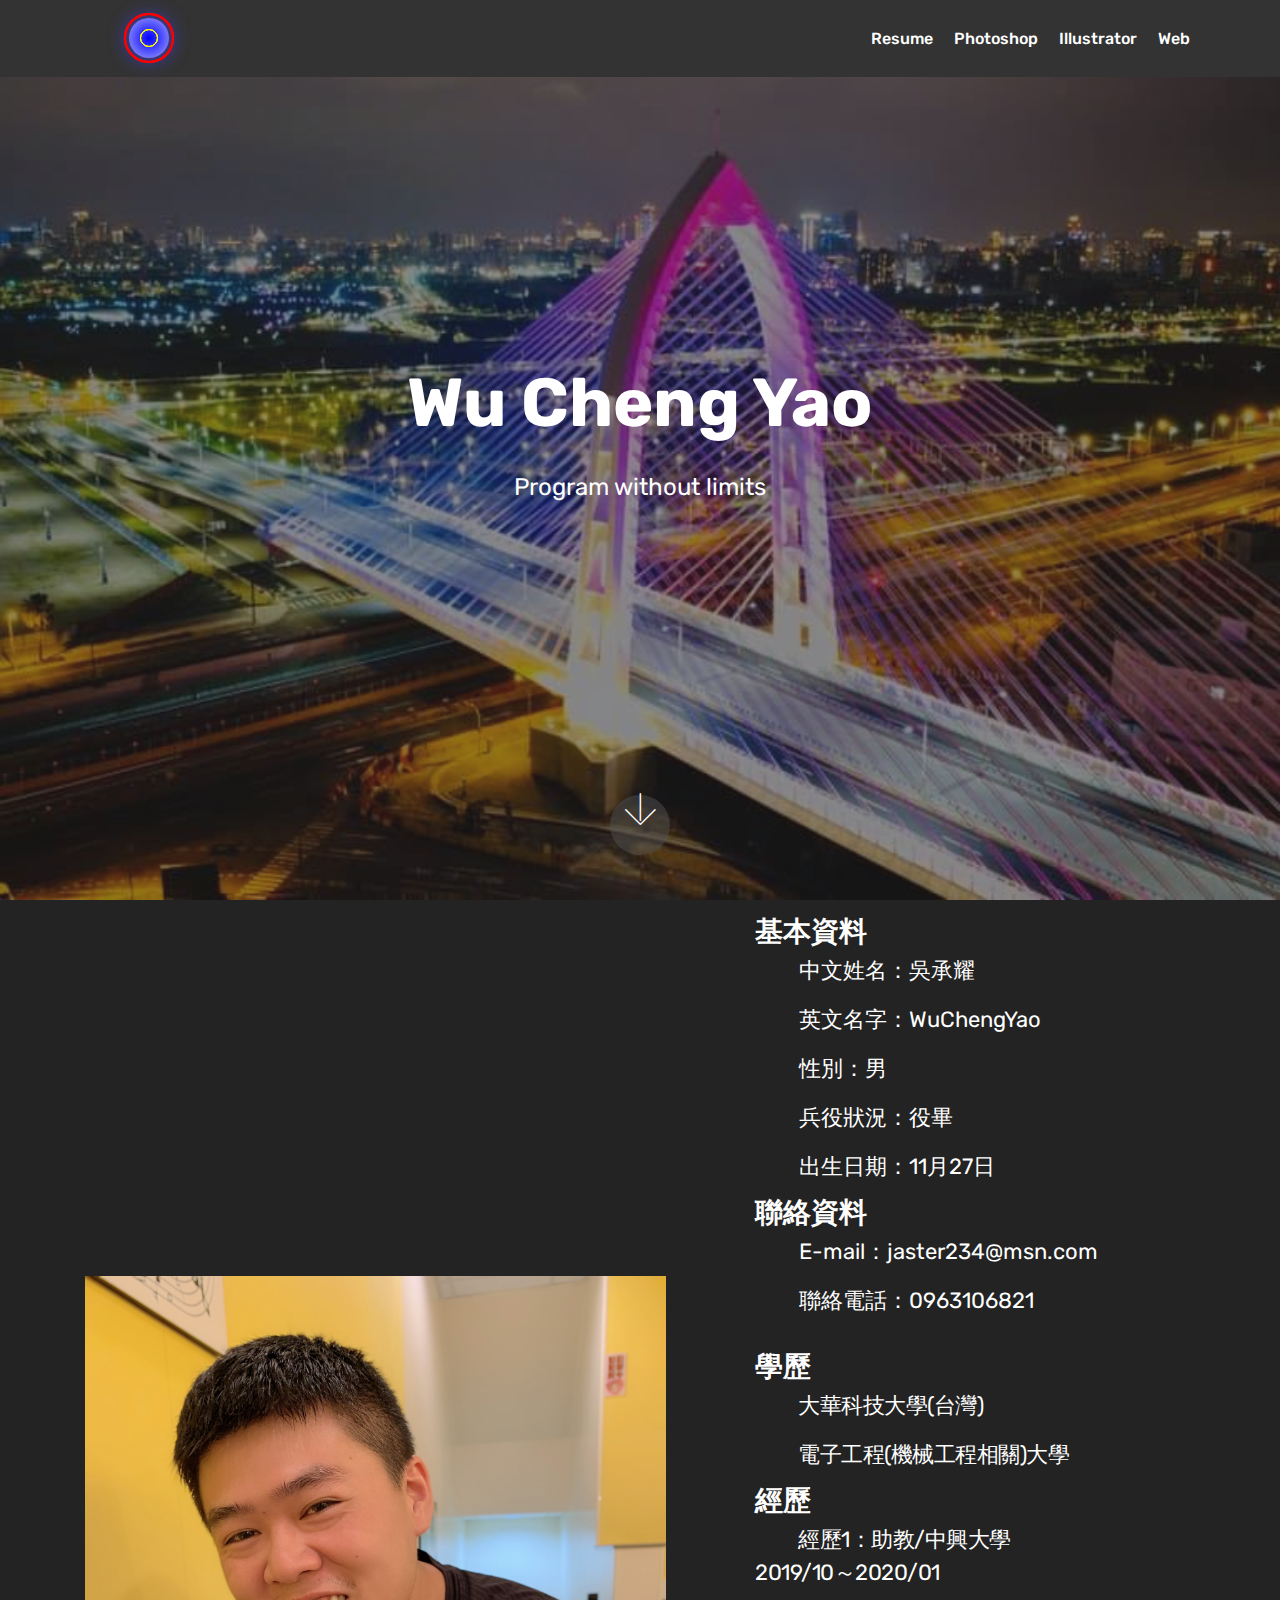
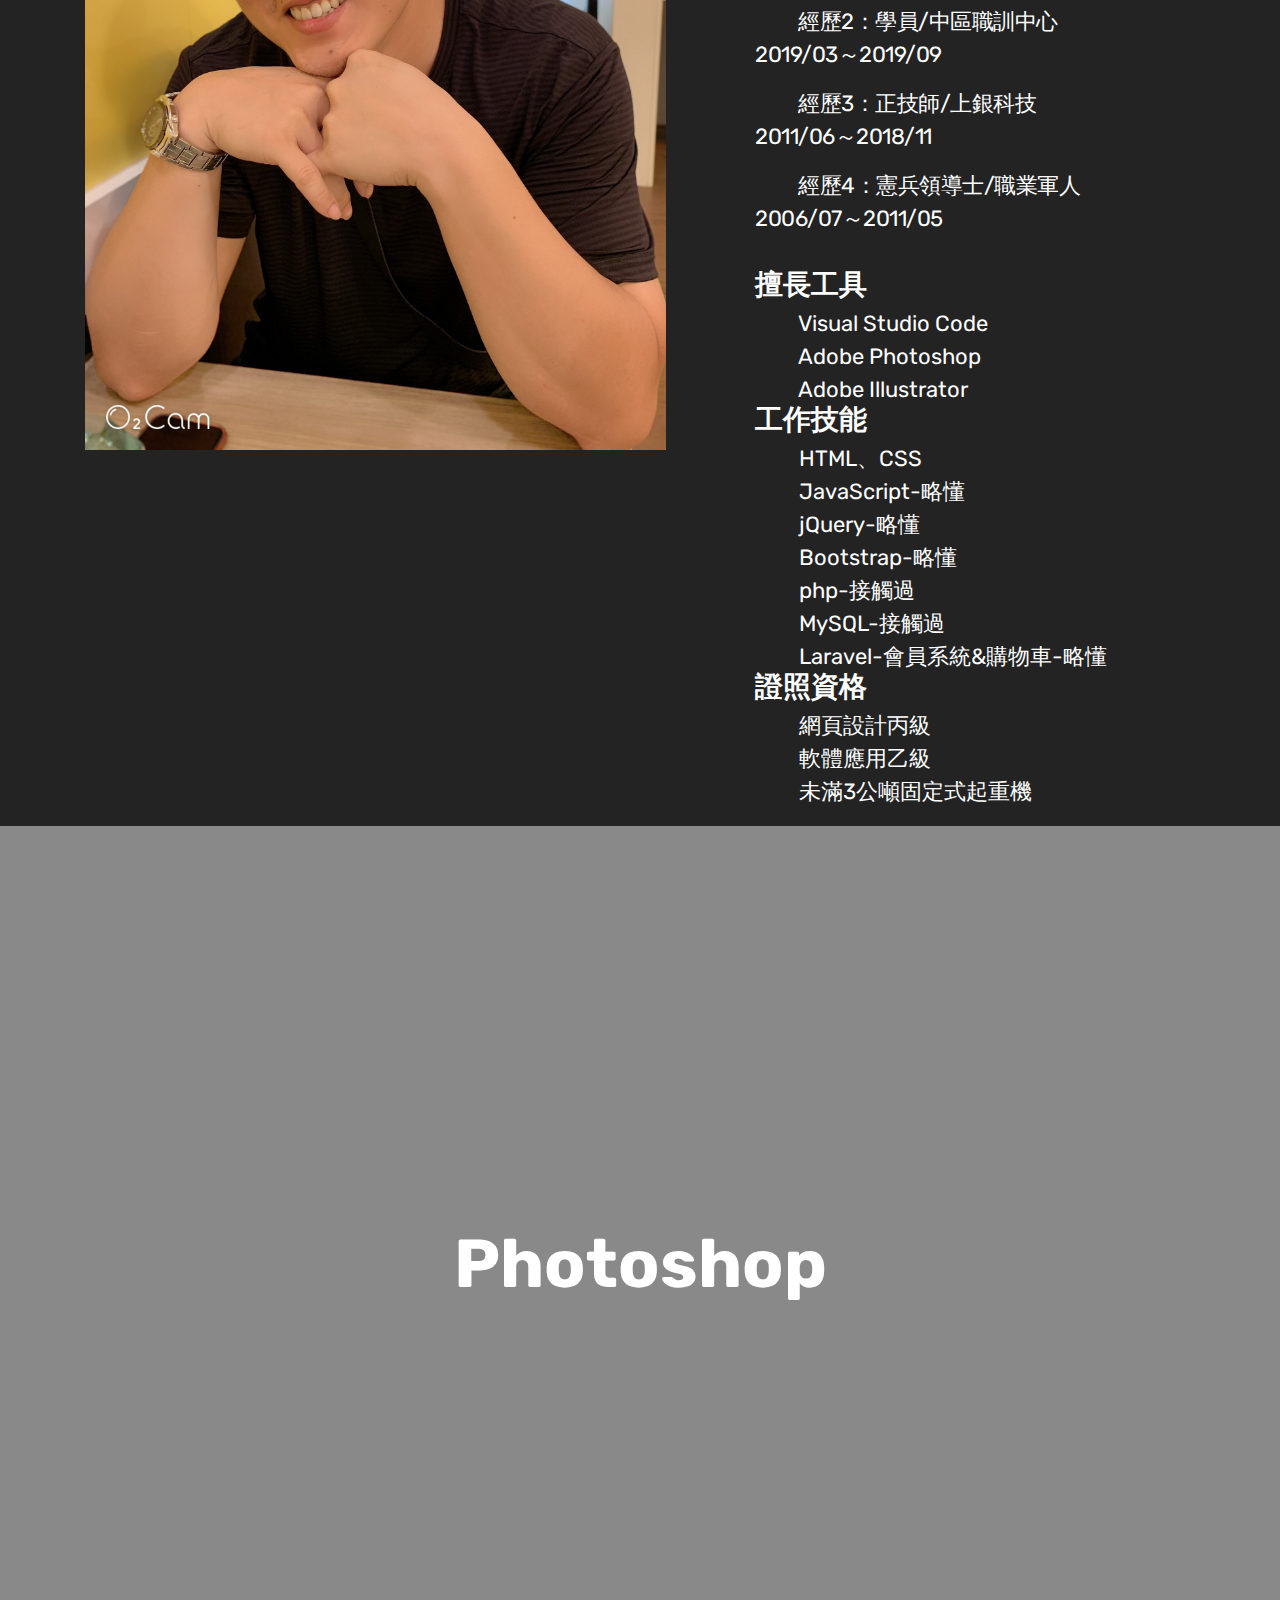
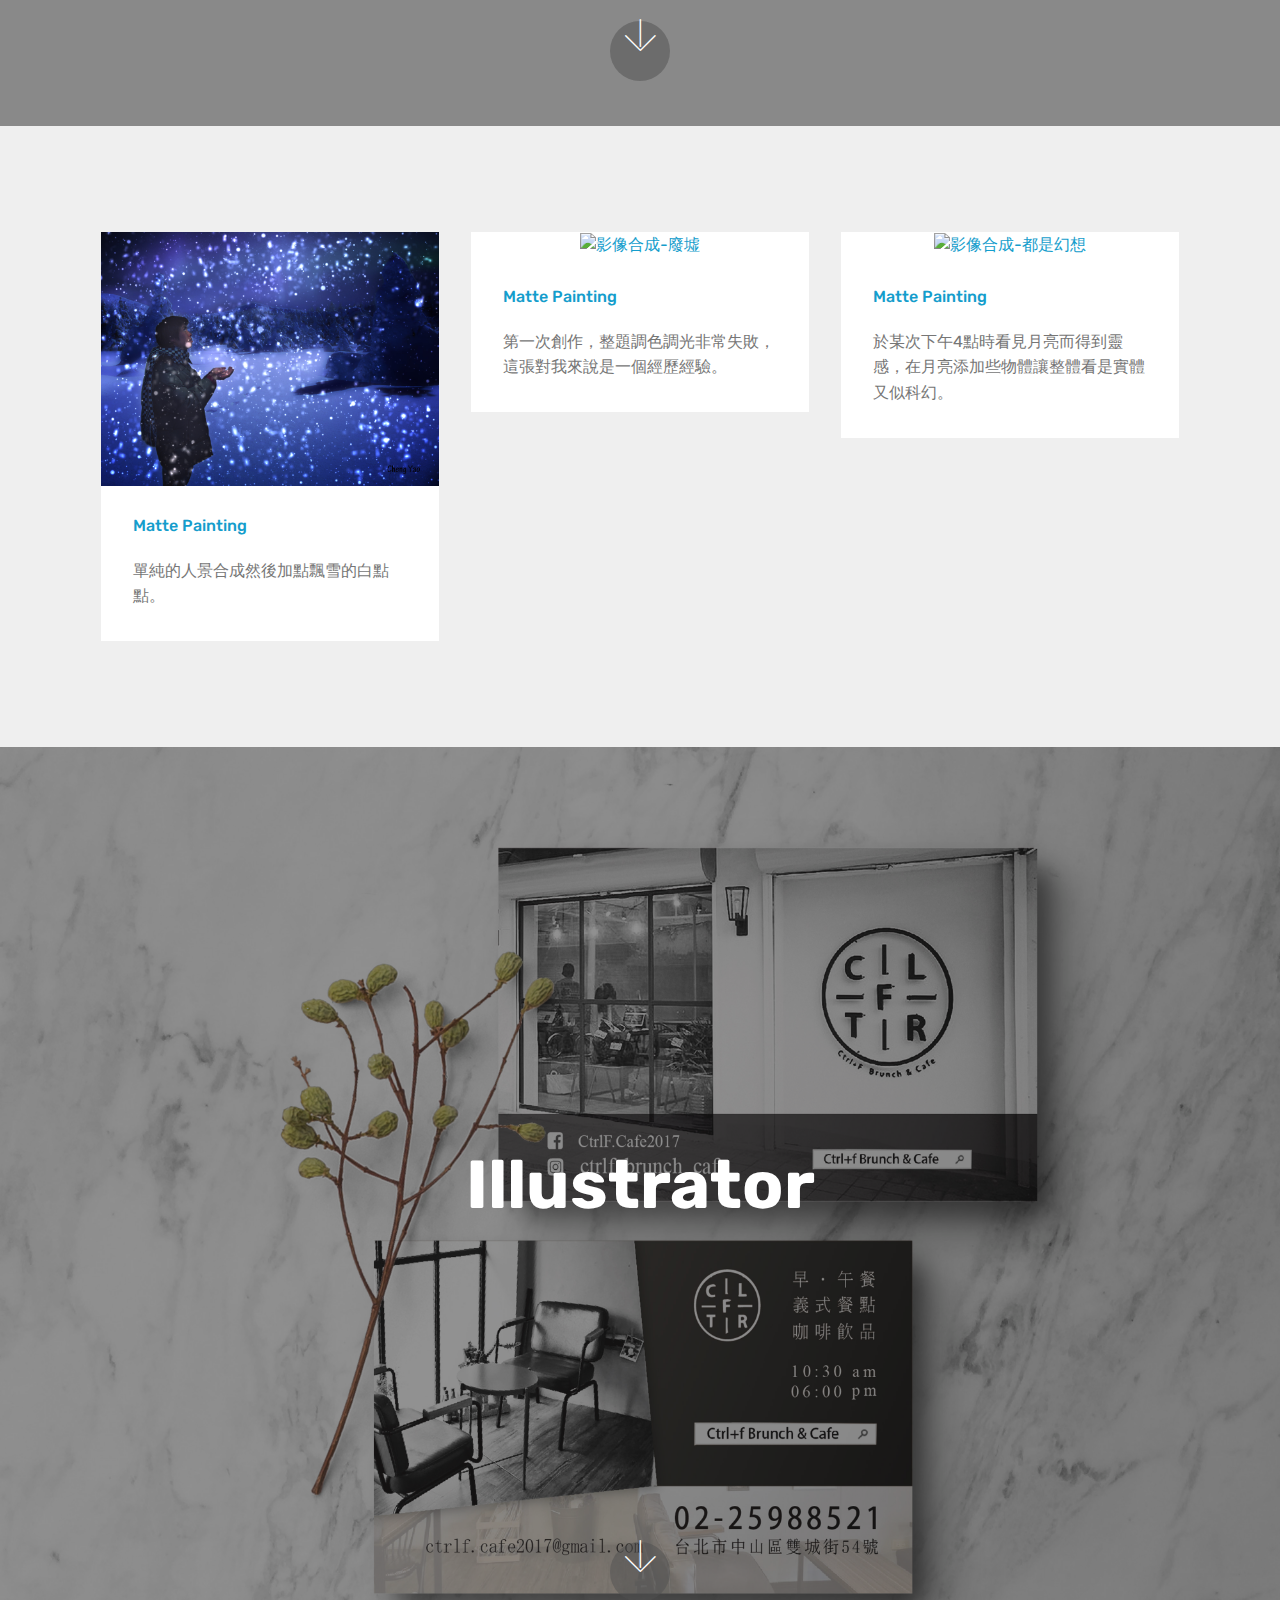
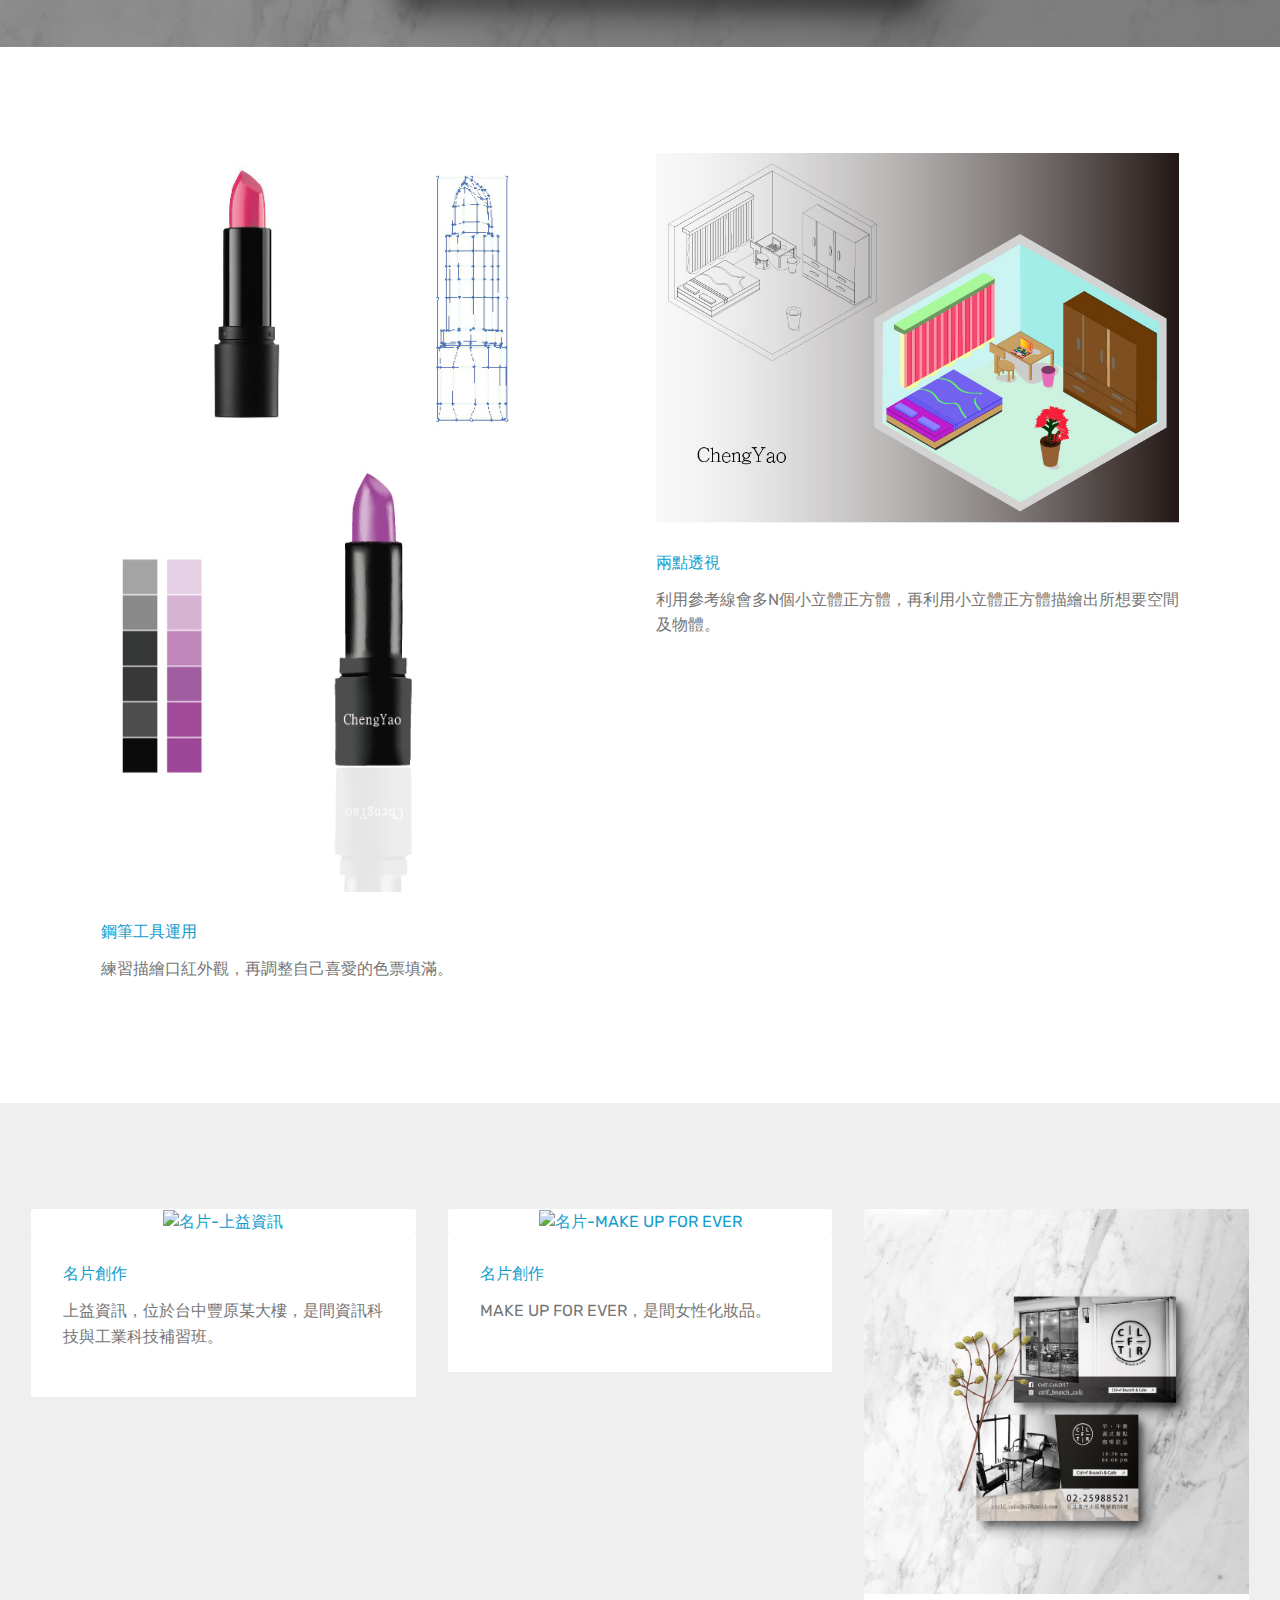
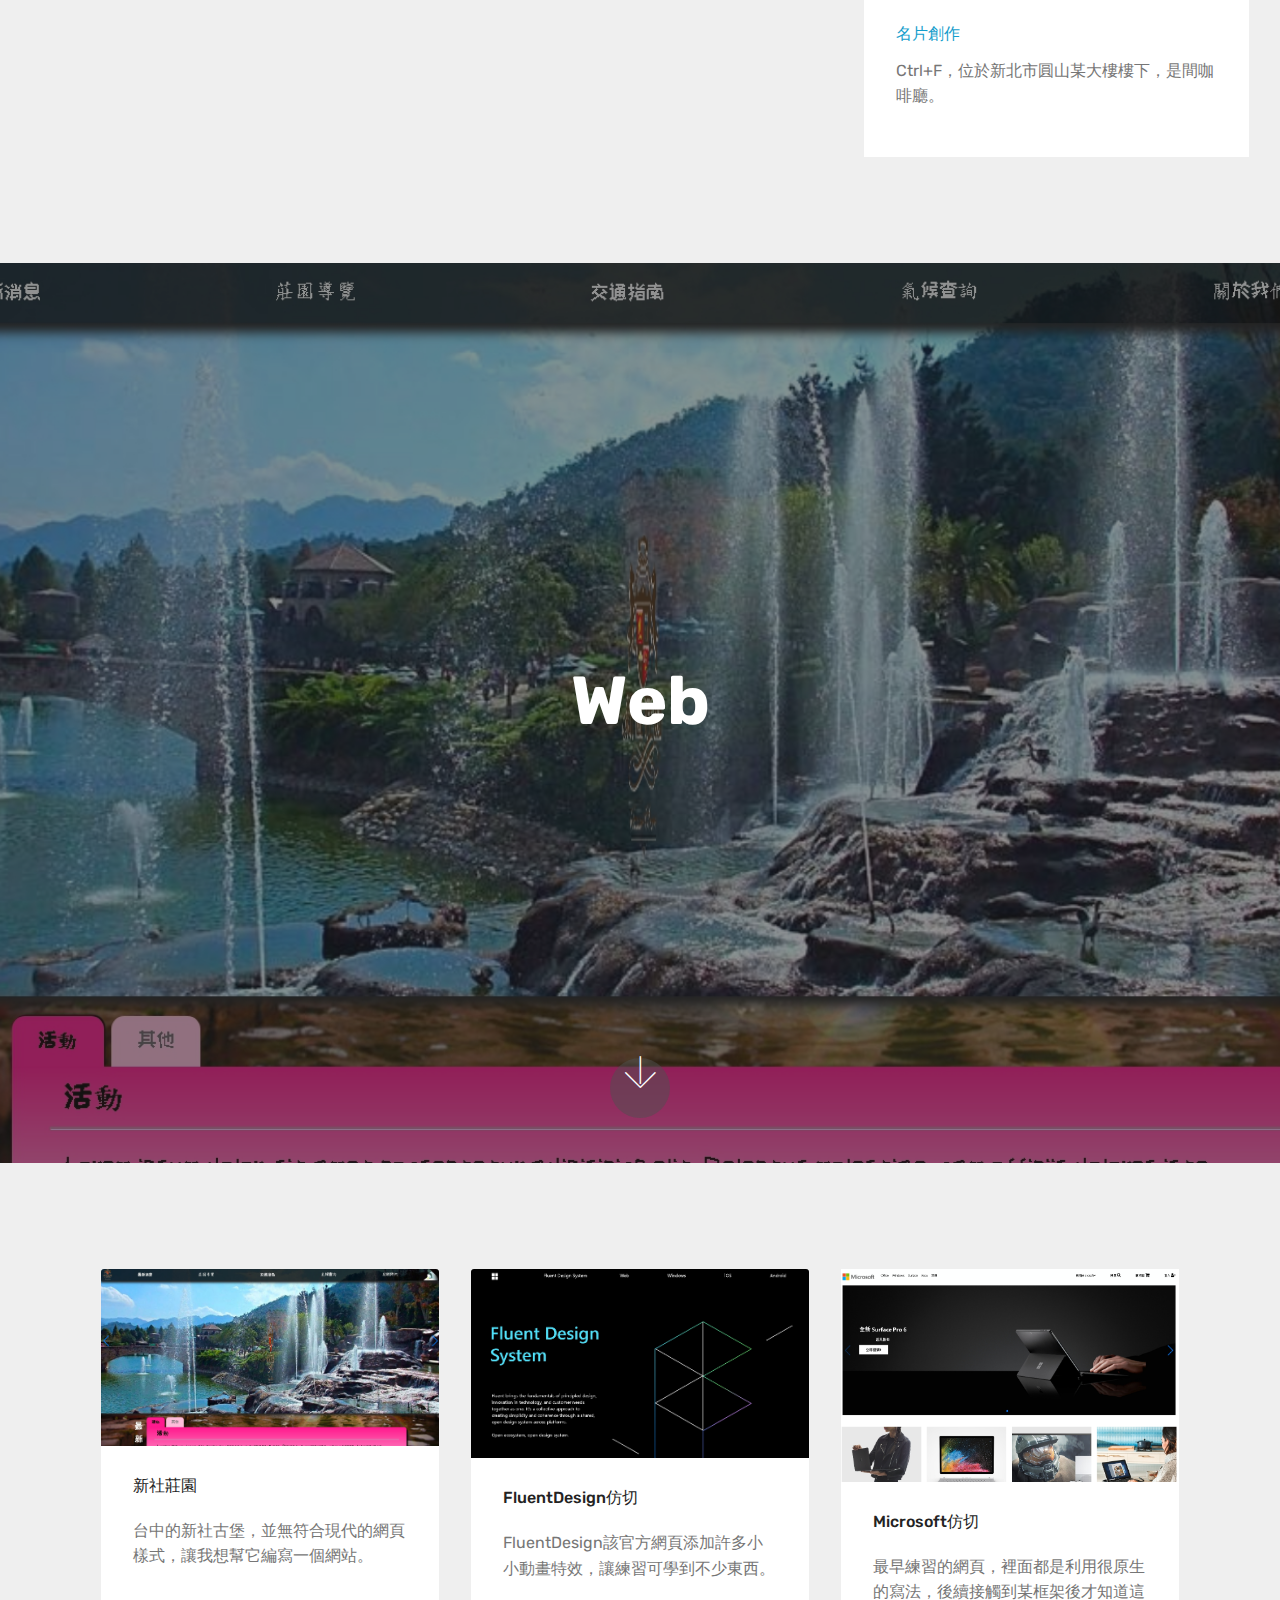
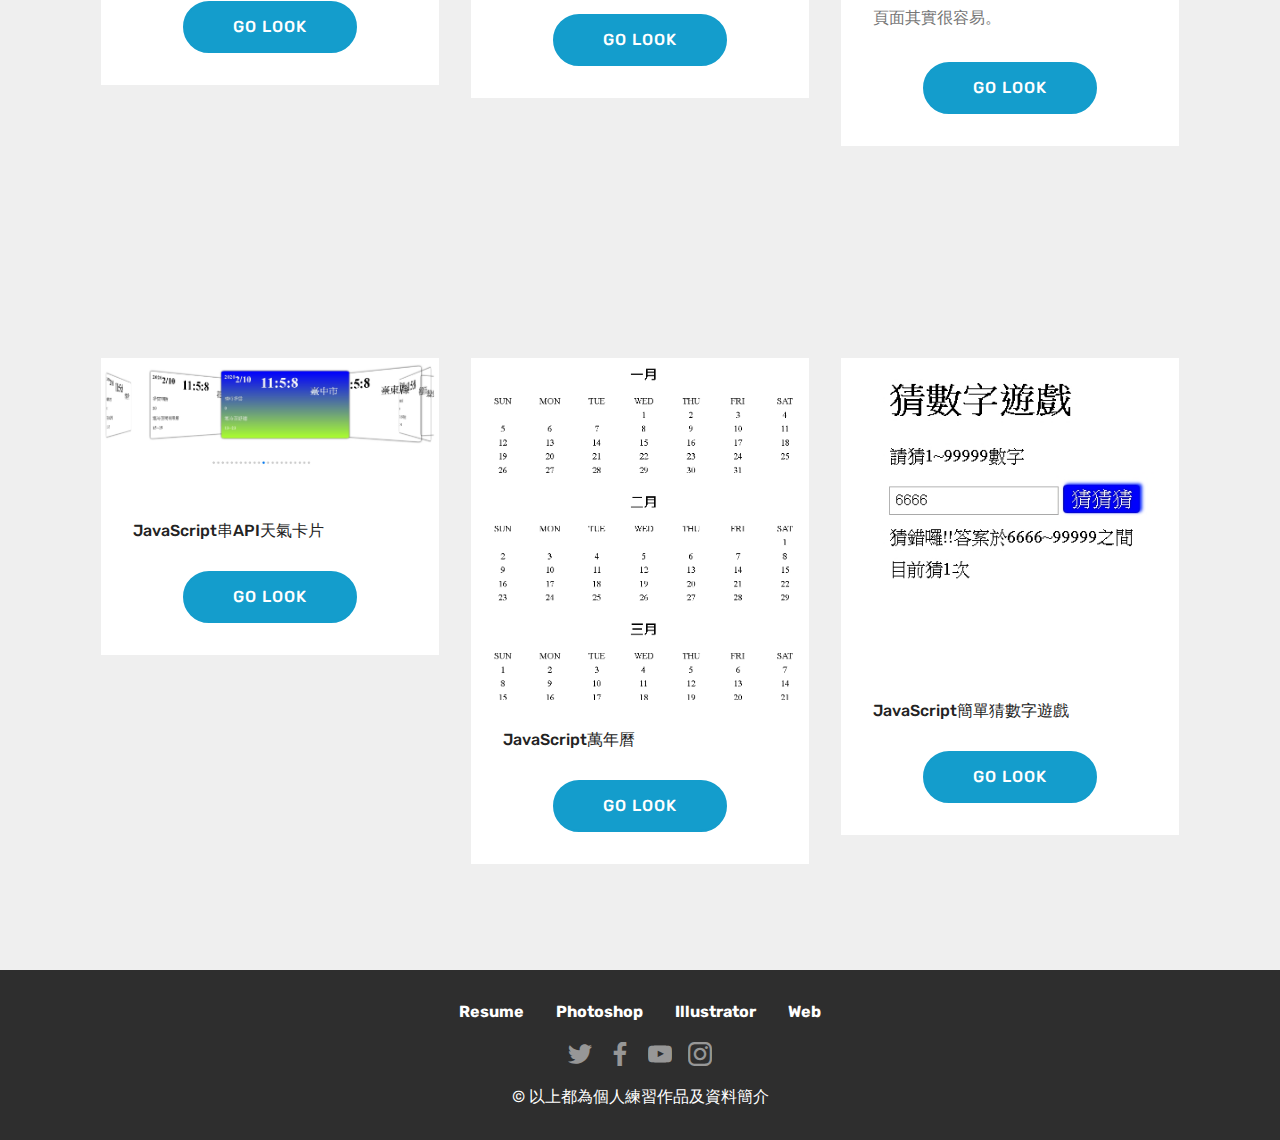
==== commit a21eb2b1: "20200217" ====
--- a/index.html
+++ b/index.html
@@ -276,7 +276,7 @@
 
         <div class="container">
             <div class="media-container-row">
-                <div class="card p-3 col-12 col-md-6 col-lg-3">
+                <div class="card p-3 col-12 col-md-6 col-lg-6">
                     <div class="card-wrapper">
                         <a href="assets/images/Illustrator/a1.jpg" data-lightbox="image-1" data-title="口紅">
                             <div class="card-img">
@@ -294,7 +294,7 @@
                     </div>
                 </div>
 
-                <div class="card p-3 col-12 col-md-6 col-lg-3">
+                <!-- <div class="card p-3 col-12 col-md-6 col-lg-3">
                     <div class="card-wrapper">
                         <a href="assets/images/Illustrator/b1.jpg" data-lightbox="image-1" data-title="影像描繪">
                             <div class="card-img">
@@ -310,9 +310,8 @@
                             </div>
                         </a>
                     </div>
-                </div>
-
-                <div class="card p-3 col-12 col-md-6 col-lg-3">
+                </div> -->
+                <!-- <div class="card p-3 col-12 col-md-6 col-lg-3">
                     <div class="card-wrapper">
                         <a href="assets/images/Illustrator/c1.jpg" data-lightbox="image-1" data-title="建築">
                             <div class="card-img">
@@ -328,8 +327,8 @@
                             </div>
                         </a>
                     </div>
-                </div>
-                <div class="card p-3 col-12 col-md-6 col-lg-3">
+                </div> -->
+                <div class="card p-3 col-12 col-md-6 col-lg-6">
                     <div class="card-wrapper">
                         <a href="assets/images/Illustrator/d1.jpg" data-lightbox="image-1" data-title="房間">
                             <div class="card-img">
--- a/assets/imstyle/css/index.css
+++ b/assets/imstyle/css/index.css
@@ -307,6 +307,12 @@
   font-size: 22px;
 }
 
+@media (max-width: 768px) {
+  #testimonials2-a .container .media-container-row .media-content .section_1_swiper .swiper-wrapper .swiper-slide p {
+    font-size: 20px;
+  }
+}
+
 #testimonials2-a .container .media-container-row .media-content .section_1_swiper .swiper-wrapper .swiper-slide:nth-child(2) {
   padding-right: 0;
 }
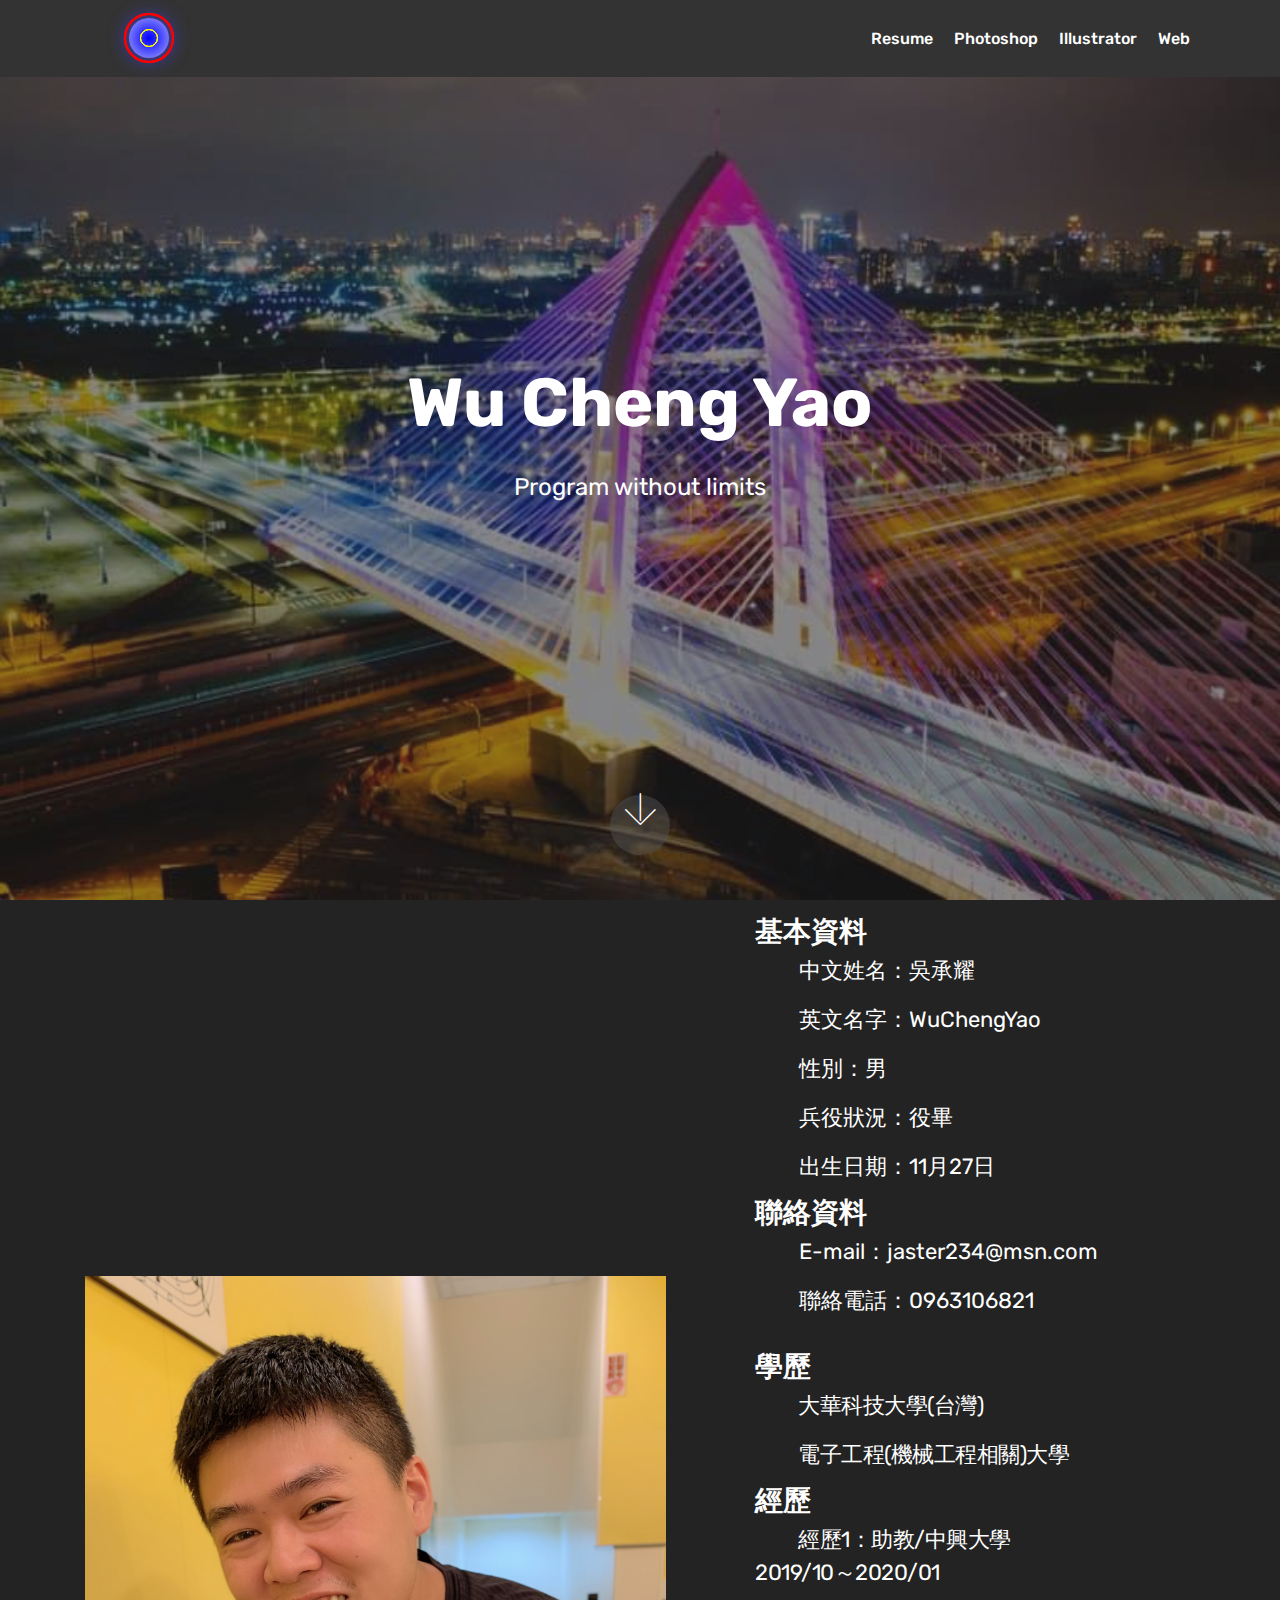
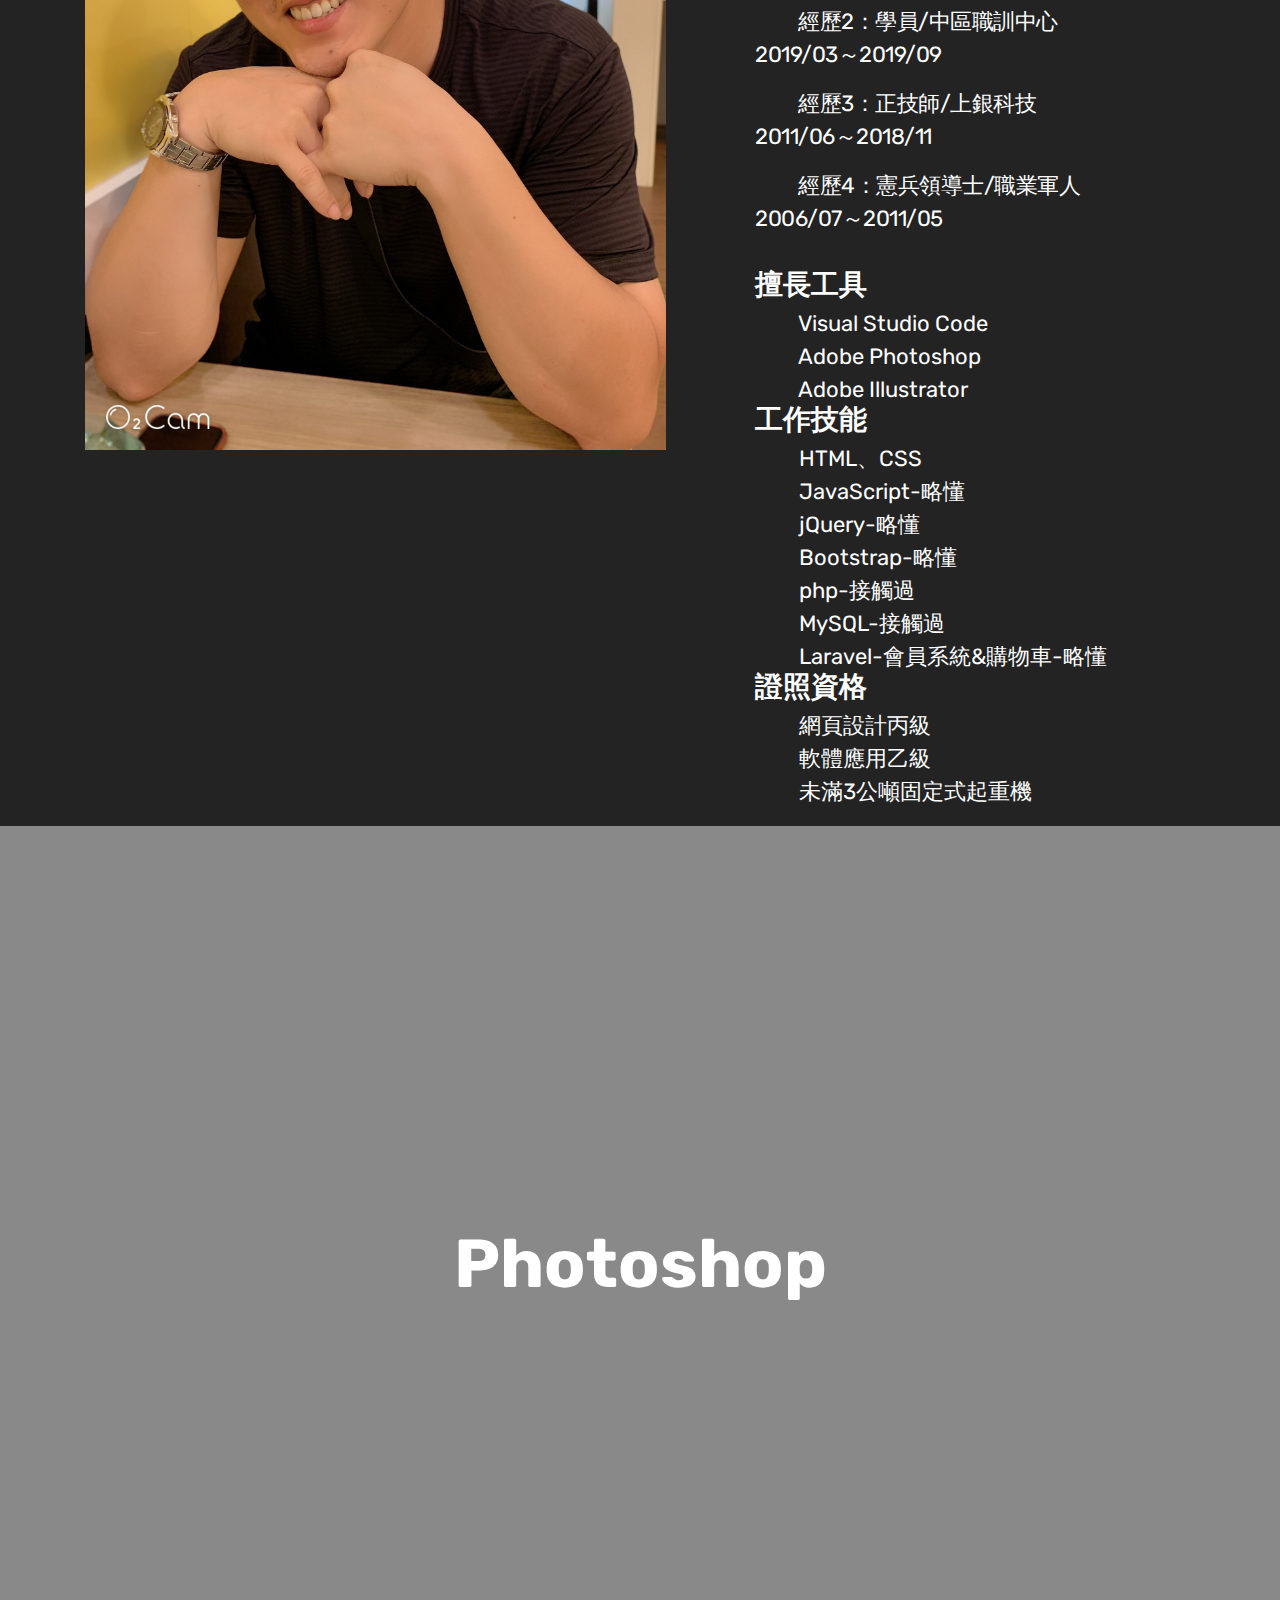
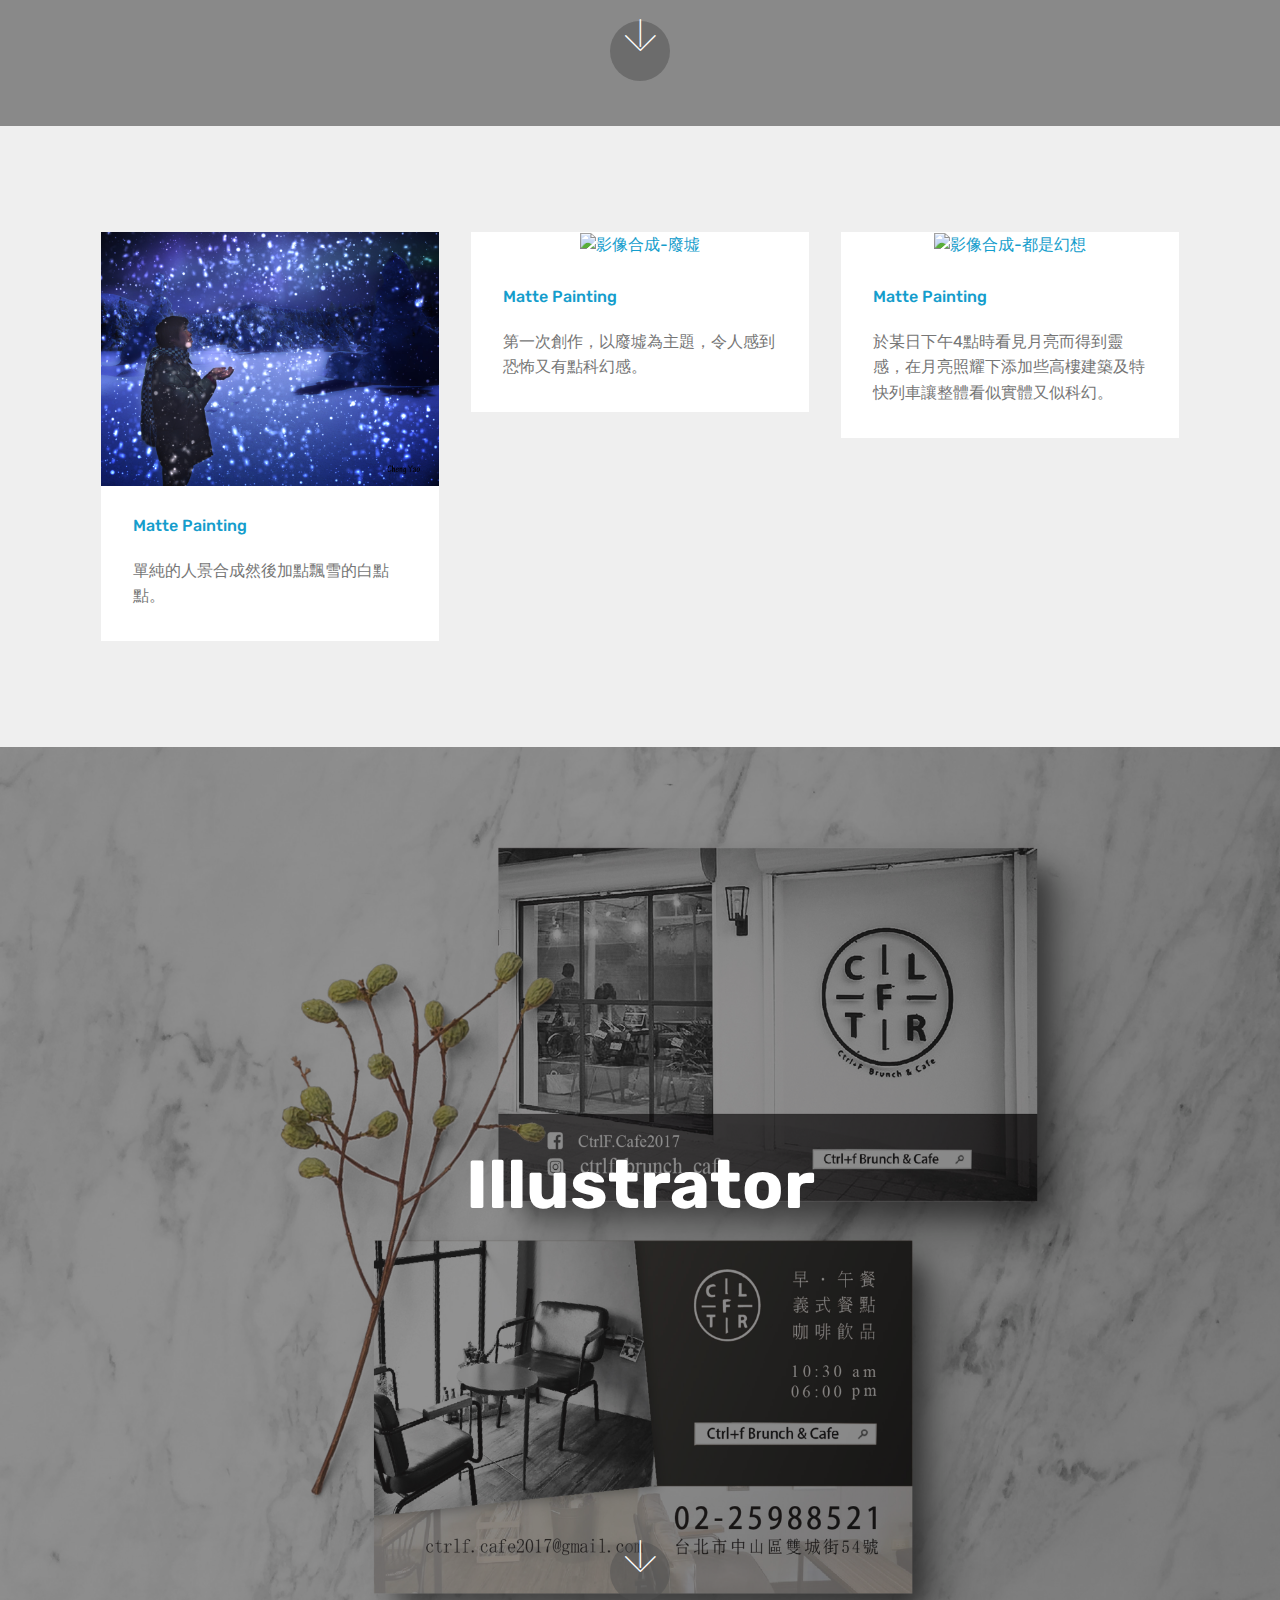
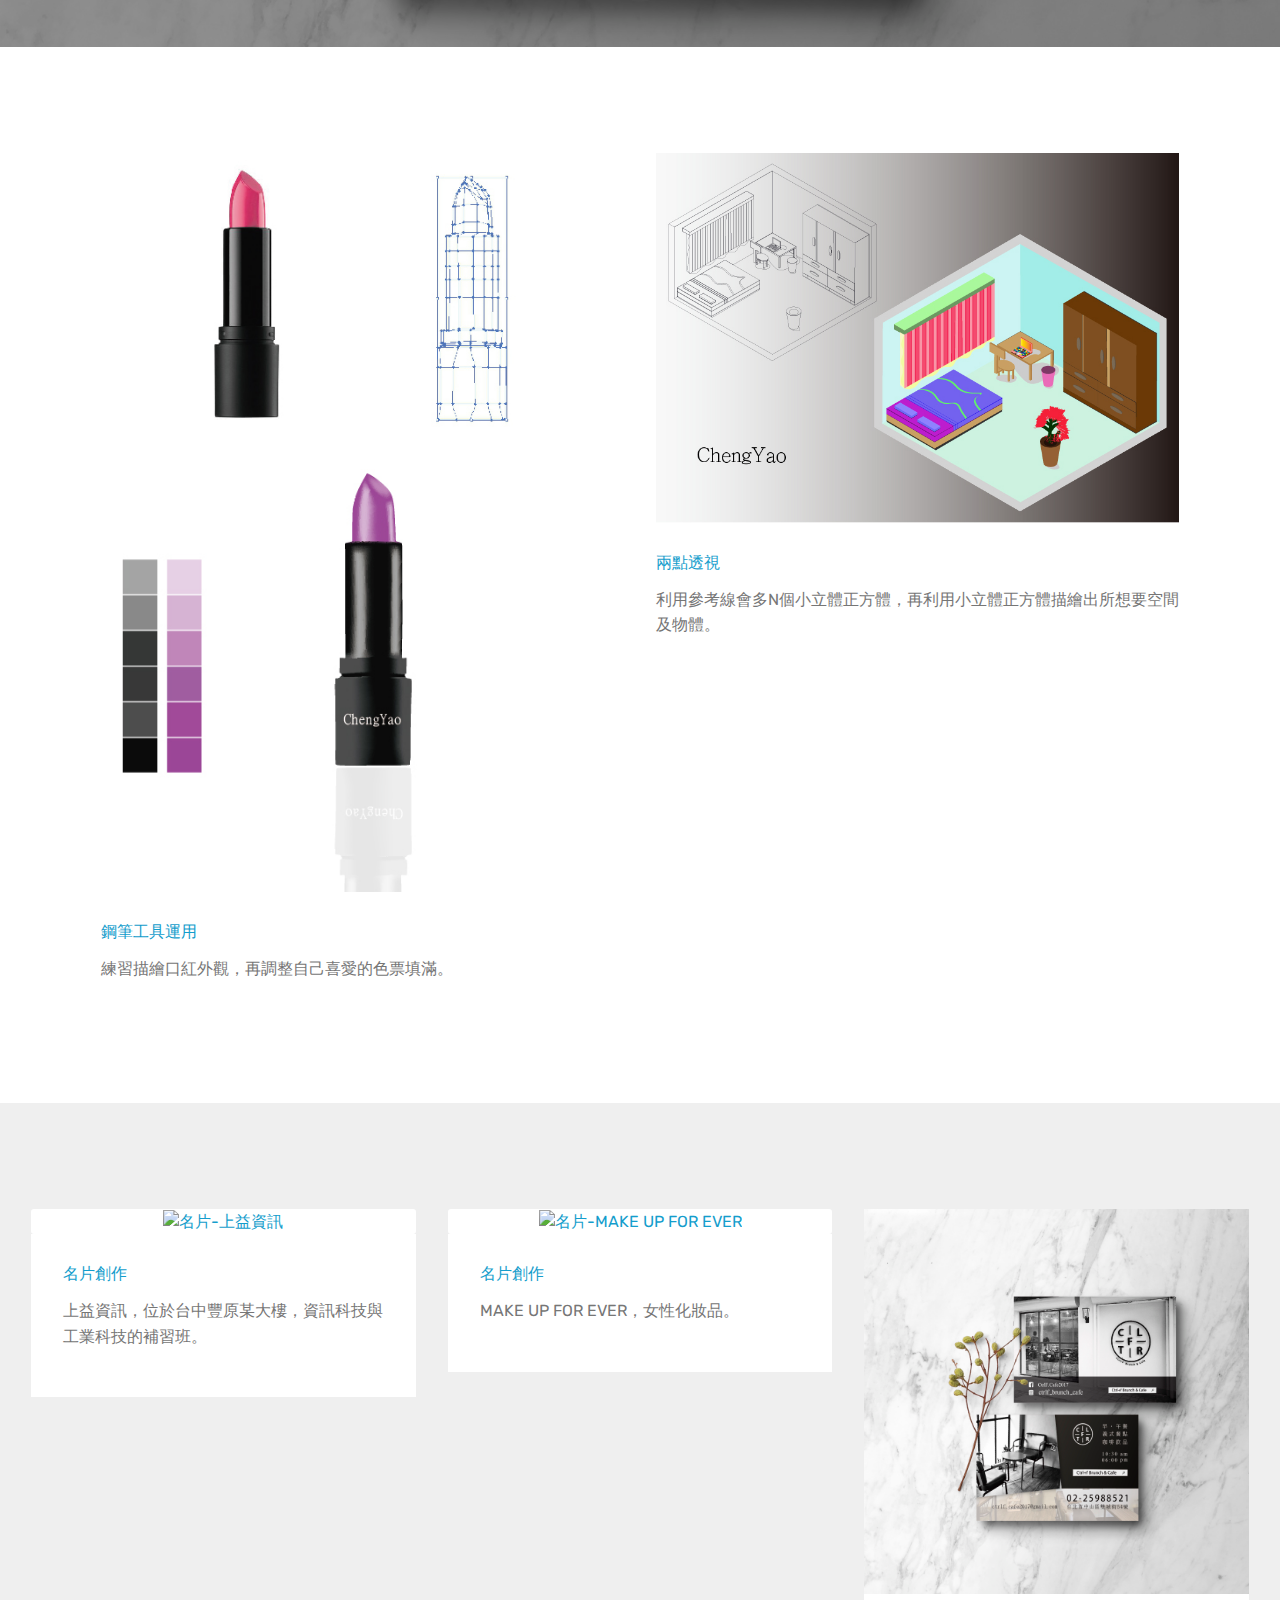
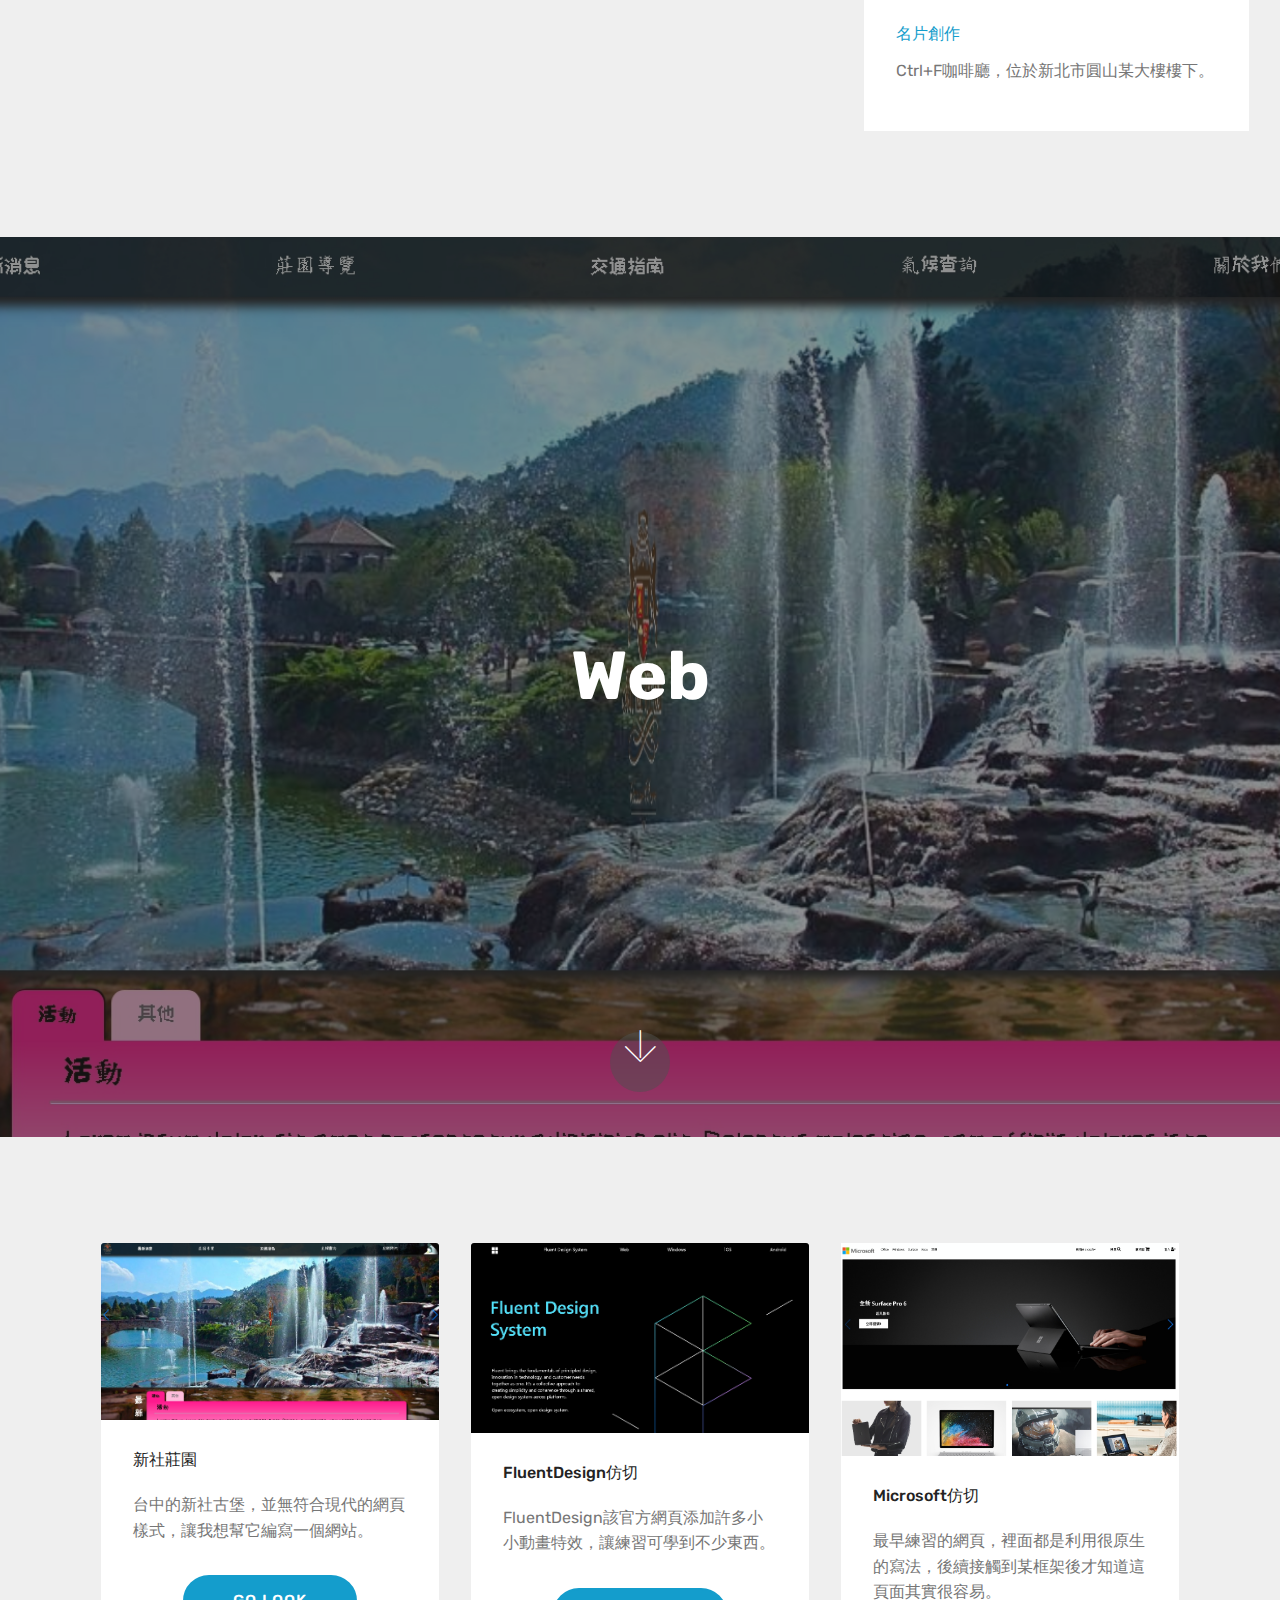
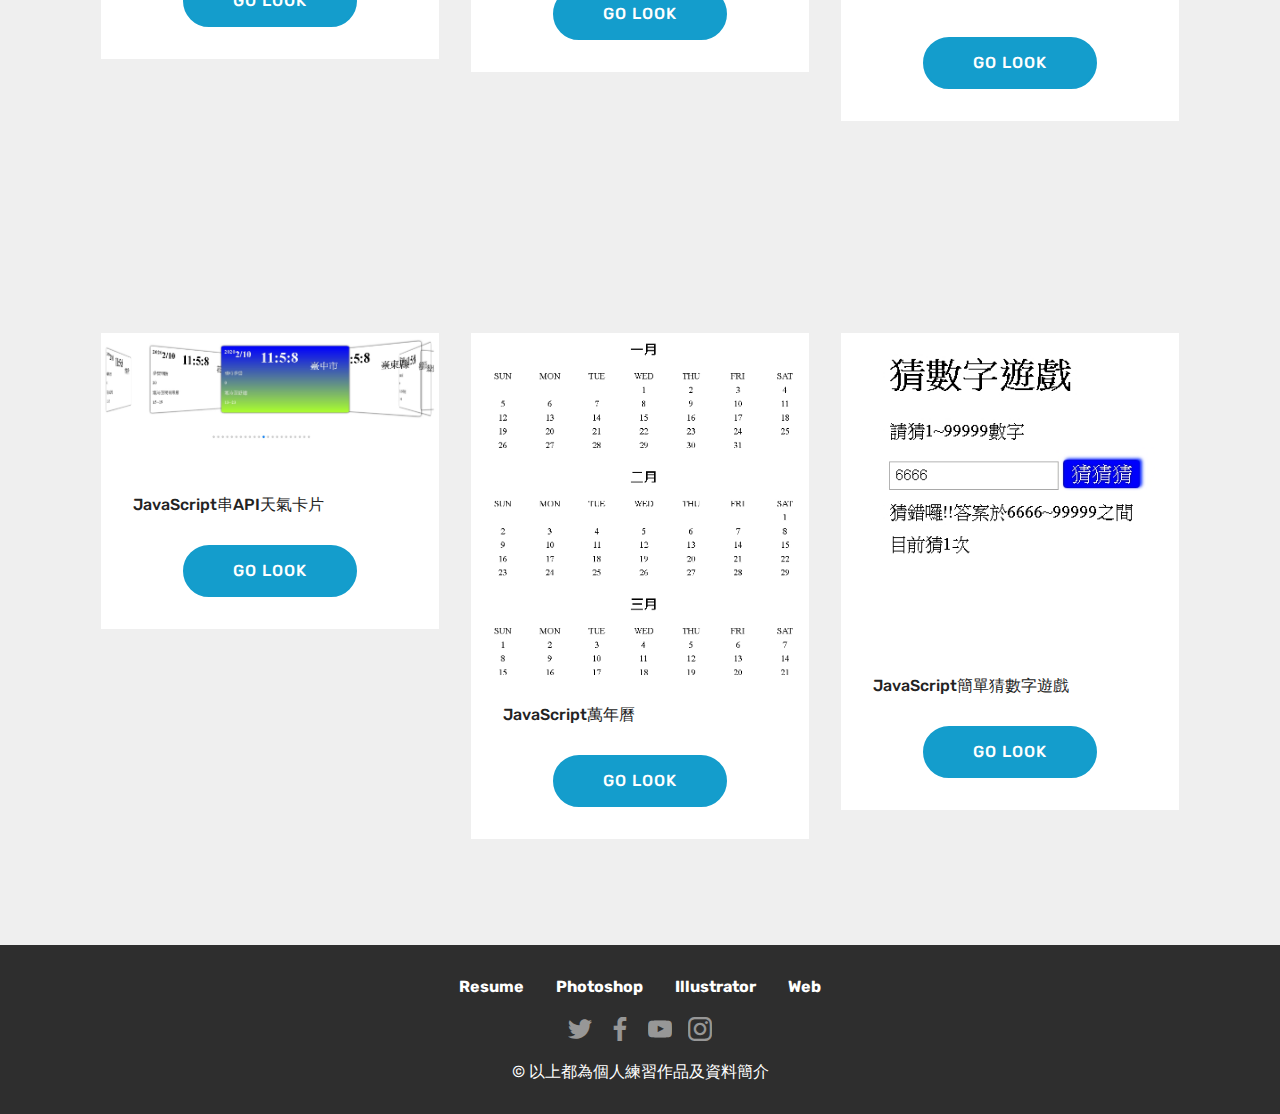
==== commit eb6a2b36: "20200219" ====
--- a/index.html
+++ b/index.html
@@ -219,7 +219,7 @@
                                     Matte Painting
                                 </h4>
                                 <p class="mbr-text mbr-fonts-style display-7">
-                                    第一次創作，整題調色調光非常失敗，這張對我來說是一個經歷經驗。
+                                    第一次創作，以廢墟為主題，令人感到恐怖又有點科幻感。
                                 </p>
                             </div>
                         </a>
@@ -237,7 +237,7 @@
                                     Matte Painting
                                 </h4>
                                 <p class="mbr-text mbr-fonts-style display-7">
-                                    於某次下午4點時看見月亮而得到靈感，在月亮添加些物體讓整體看是實體又似科幻。
+                                    於某日下午4點時看見月亮而得到靈感，在月亮照耀下添加些高樓建築及特快列車讓整體看似實體又似科幻。
                                 </p>
                             </div>
                         </a>
@@ -269,11 +269,6 @@
     </section>
 
     <section class="features2 cid-rQFYa6Tdmk" id="features2-i">
-
-
-
-
-
         <div class="container">
             <div class="media-container-row">
                 <div class="card p-3 col-12 col-md-6 col-lg-6">
@@ -293,59 +288,23 @@
                         </a>
                     </div>
                 </div>
-
-                <!-- <div class="card p-3 col-12 col-md-6 col-lg-3">
-                    <div class="card-wrapper">
-                        <a href="assets/images/Illustrator/b1.jpg" data-lightbox="image-1" data-title="影像描繪">
-                            <div class="card-img">
-                                <img src="assets/images/Illustrator/b1.jpg" alt="影像描繪" title="影像描繪">
-                            </div>
-                            <div class="card-box">
-                                <h4 class="card-title pb-3 mbr-fonts-style display-7">
-                                    鋼筆工具運用
-                                </h4>
-                                <p class="mbr-text mbr-fonts-style display-7">
-                                    練習描繪造型，再抓取原有色票填滿。
-                                </p>
-                            </div>
-                        </a>
-                    </div>
-                </div> -->
-                <!-- <div class="card p-3 col-12 col-md-6 col-lg-3">
-                    <div class="card-wrapper">
-                        <a href="assets/images/Illustrator/c1.jpg" data-lightbox="image-1" data-title="建築">
-                            <div class="card-img">
-                                <img src="assets/images/Illustrator/c1.jpg" alt="建築" title="建築">
+                <div class="card p-3 col-12 col-md-6 col-lg-6">
+                    <div class="card-wrapper">
+                        <a href="assets/images/Illustrator/d1.jpg" data-lightbox="image-1" data-title="房間">
+                            <div class="card-img">
+                                <img src="assets/images/Illustrator/d1.jpg" alt="房間" title="房間">
                             </div>
                             <div class="card-box">
                                 <h4 class="card-title pb-3 mbr-fonts-style display-7">
                                     兩點透視
                                 </h4>
                                 <p class="mbr-text mbr-fonts-style display-7">
-                                    描繪及拉出方塊，再調整自己喜愛的色票填滿。
-                                </p>
-                            </div>
-                        </a>
-                    </div>
-                </div> -->
-                <div class="card p-3 col-12 col-md-6 col-lg-6">
-                    <div class="card-wrapper">
-                        <a href="assets/images/Illustrator/d1.jpg" data-lightbox="image-1" data-title="房間">
-                            <div class="card-img">
-                                <img src="assets/images/Illustrator/d1.jpg" alt="房間" title="房間">
-                            </div>
-                            <div class="card-box">
-                                <h4 class="card-title pb-3 mbr-fonts-style display-7">
-                                    兩點透視
-                                </h4>
-                                <p class="mbr-text mbr-fonts-style display-7">
                                     利用參考線會多N個小立體正方體，再利用小立體正方體描繪出所想要空間及物體。
                                 </p>
                             </div>
                         </a>
                     </div>
                 </div>
-
             </div>
         </div>
     </section>
@@ -364,7 +323,7 @@
                                     名片創作
                                 </h4>
                                 <p class="mbr-text mbr-fonts-style display-7">
-                                    上益資訊，位於台中豐原某大樓，是間資訊科技與工業科技補習班。
+                                    上益資訊，位於台中豐原某大樓，資訊科技與工業科技的補習班。
                                 </p>
                             </div>
                         </a>
@@ -384,7 +343,7 @@
                                     名片創作
                                 </h4>
                                 <p class="mbr-text mbr-fonts-style display-7">
-                                    MAKE UP FOR EVER，是間女性化妝品。
+                                    MAKE UP FOR EVER，女性化妝品。
                                 </p>
                             </div>
                         </a>
@@ -402,7 +361,7 @@
                                     名片創作
                                 </h4>
                                 <p class="mbr-text mbr-fonts-style display-7">
-                                    Ctrl+F，位於新北市圓山某大樓樓下，是間咖啡廳。
+                                    Ctrl+F咖啡廳，位於新北市圓山某大樓樓下。
                                 </p>
                             </div>
                         </a>
@@ -438,7 +397,6 @@
                     <div class="card-wrapper">
                         <div class="card-img">
                             <img src="assets/images/myweb/my_1.jpg" class="card-img-top" alt="新社莊園" title="新社莊園">
-                            <!-- <img src="assets/images/myweb/my_2.jpg" class="card-img-top" alt="新社莊園" title="新社莊園"> -->
                         </div>
                         <div class="card-box">
                             <h4 class="card-title mbr-fonts-style display-7">
@@ -462,8 +420,6 @@
                         <div class="card-img">
                             <img src="assets/images/myweb/FluentDesign_1.jpg" class="card-img-top" alt="FluentDesign仿切"
                                 title="FluentDesign仿切">
-                            <!-- <img src="assets/images/myweb/FluentDesign_2.jpg" class="card-img-top" alt="FluentDesign仿切"
-                                title="FluentDesign仿切"> -->
                         </div>
                         <div class="card-box">
                             <h4 class="card-title mbr-fonts-style display-7">
@@ -487,8 +443,6 @@
                         <div class="card-img">
                             <img src="assets/images/myweb/microsoft_1.jpg" class="card-img-top" alt="Microsoft仿切"
                                 title="Microsoft仿切">
-                            <!-- <img src="assets/images/myweb/microsoft_2.jpg" class="card-img-top" alt="Microsoft仿切"
-                                title="Microsoft仿切"> -->
                         </div>
                         <div class="card-box">
                             <h4 class="card-title mbr-fonts-style display-7">
@@ -539,8 +493,6 @@
                 <div class="card p-3 col-12 col-md-6 col-lg-4">
                     <div class="card-wrapper">
                         <div class="card-img d-flex">
-                            <!-- <img src="assets/images/myweb/Perpetual_Calendar_1.jpg" class="card-img-top w-50" alt="萬年曆"
-                                title="萬年曆"> -->
                             <img src="assets/images/myweb/Perpetual_Calendar_2.jpg" class="card-img-top w-100" alt="萬年曆"
                                 title="萬年曆">
                         </div>
@@ -561,8 +513,6 @@
                 <div class="card p-3 col-12 col-md-6 col-lg-4">
                     <div class="card-wrapper">
                         <div class="card-img d-flex">
-                            <!-- <img src="assets/images/myweb/Guess_Number_Game_1.jpg" class="card-img-top w-50" alt="猜數字遊戲"
-                                title="猜數字遊戲"> -->
                             <img src="assets/images/myweb/Guess_Number_Game_2.jpg" class="card-img-top w-100" alt="猜數字遊戲"
                                 title="猜數字遊戲">
                         </div>
--- a/assets/imstyle/css/index.css
+++ b/assets/imstyle/css/index.css
@@ -17,6 +17,28 @@
           animation: box 10s linear infinite;
 }
 
+@-webkit-keyframes box {
+  from {
+    -webkit-box-shadow: 0 0 20px #4141fa;
+            box-shadow: 0 0 20px #4141fa;
+  }
+  to {
+    -webkit-box-shadow: 0 0 100px #4141fa;
+            box-shadow: 0 0 100px #4141fa;
+  }
+}
+
+@keyframes box {
+  from {
+    -webkit-box-shadow: 0 0 20px #4141fa;
+            box-shadow: 0 0 20px #4141fa;
+  }
+  to {
+    -webkit-box-shadow: 0 0 100px #4141fa;
+            box-shadow: 0 0 100px #4141fa;
+  }
+}
+
 #menu1-8 .navbar-caption-wrap .box .box_inall {
   width: 50px;
   height: 50px;
@@ -29,8 +51,8 @@
 
 #menu1-8 .navbar-caption-wrap .box .box_inall.boX_in1 {
   border: 2px solid red;
-  -webkit-animation: boxchen 11s linear infinite;
-          animation: boxchen 11s linear infinite;
+  -webkit-animation: boxchen 10s linear infinite;
+          animation: boxchen 10s linear infinite;
 }
 
 @-webkit-keyframes boxchen {
@@ -141,8 +163,8 @@
 
 #menu1-8 .navbar-caption-wrap .box .box_inall.boX_in3 {
   border: 2px solid red;
-  -webkit-animation: boxchen_y 17s linear infinite;
-          animation: boxchen_y 17s linear infinite;
+  -webkit-animation: boxchen_y 18s linear infinite;
+          animation: boxchen_y 18s linear infinite;
 }
 
 @-webkit-keyframes boxchen_y {
@@ -199,11 +221,32 @@
 
 #menu1-8 .navbar-caption-wrap .box_min.bomin_1 {
   border: 1px solid yellow;
-  -webkit-animation: boxchen 3s linear infinite;
-          animation: boxchen 3s linear infinite;
-}
-
-@keyframes boxchen {
+  -webkit-animation: boxchen_in 2s linear infinite;
+          animation: boxchen_in 2s linear infinite;
+}
+
+@-webkit-keyframes boxchen_in {
+  0% {
+    -webkit-transform: rotate3d(0);
+            transform: rotate3d(0);
+    -webkit-box-shadow: 0 0 1px white;
+            box-shadow: 0 0 1px white;
+  }
+  50% {
+    -webkit-transform: rotate3d(0, 1, 1, 6.284rad);
+            transform: rotate3d(0, 1, 1, 6.284rad);
+    -webkit-box-shadow: 0 0 30px white;
+            box-shadow: 0 0 30px white;
+  }
+  100% {
+    -webkit-transform: rotate3d(0);
+            transform: rotate3d(0);
+    -webkit-box-shadow: 0 0 1px white;
+            box-shadow: 0 0 1px white;
+  }
+}
+
+@keyframes boxchen_in {
   0% {
     -webkit-transform: rotate3d(0);
             transform: rotate3d(0);
@@ -226,11 +269,11 @@
 
 #menu1-8 .navbar-caption-wrap .box_min.bomin_2 {
   border: 1px solid yellow;
-  -webkit-animation: boxchen_r 6s linear infinite;
-          animation: boxchen_r 6s linear infinite;
-}
-
-@keyframes boxchen_r {
+  -webkit-animation: boxchen_in_r 4s linear infinite;
+          animation: boxchen_in_r 4s linear infinite;
+}
+
+@-webkit-keyframes boxchen_in_r {
   0% {
     -webkit-transform: rotate3d(0);
             transform: rotate3d(0);
@@ -259,13 +302,63 @@
   }
 }
 
+@keyframes boxchen_in_r {
+  0% {
+    -webkit-transform: rotate3d(0);
+            transform: rotate3d(0);
+    -webkit-box-shadow: 0 0 1px white;
+            box-shadow: 0 0 1px white;
+  }
+  25% {
+    -webkit-transform: rotate3d(0, 1, 1, 3.142rad);
+            transform: rotate3d(0, 1, 1, 3.142rad);
+  }
+  50% {
+    -webkit-transform: rotate3d(0, 1, 1, 6.284rad);
+            transform: rotate3d(0, 1, 1, 6.284rad);
+    -webkit-box-shadow: 0 0 30px white;
+            box-shadow: 0 0 30px white;
+  }
+  75% {
+    -webkit-transform: rotate3d(0, -1, -1, 3.142rad);
+            transform: rotate3d(0, -1, -1, 3.142rad);
+  }
+  100% {
+    -webkit-transform: rotate3d(0);
+            transform: rotate3d(0);
+    -webkit-box-shadow: 0 0 1px white;
+            box-shadow: 0 0 1px white;
+  }
+}
+
 #menu1-8 .navbar-caption-wrap .box_min.bomin_3 {
   border: 1px solid yellow;
-  -webkit-animation: boxchen_y 9s linear infinite;
-          animation: boxchen_y 9s linear infinite;
-}
-
-@keyframes boxchen_y {
+  -webkit-animation: boxchen_in_y 6s linear infinite;
+          animation: boxchen_in_y 6s linear infinite;
+}
+
+@-webkit-keyframes boxchen_in_y {
+  0% {
+    -webkit-transform: rotate3d(0);
+            transform: rotate3d(0);
+    -webkit-box-shadow: 0 0 1px white;
+            box-shadow: 0 0 1px white;
+  }
+  50% {
+    -webkit-transform: rotate3d(0, -1, -1, -6.284rad);
+            transform: rotate3d(0, -1, -1, -6.284rad);
+    -webkit-box-shadow: 0 0 30px white;
+            box-shadow: 0 0 30px white;
+  }
+  100% {
+    -webkit-transform: rotate3d(0);
+            transform: rotate3d(0);
+    -webkit-box-shadow: 0 0 1px white;
+            box-shadow: 0 0 1px white;
+  }
+}
+
+@keyframes boxchen_in_y {
   0% {
     -webkit-transform: rotate3d(0);
             transform: rotate3d(0);
@@ -309,7 +402,7 @@
 
 @media (max-width: 768px) {
   #testimonials2-a .container .media-container-row .media-content .section_1_swiper .swiper-wrapper .swiper-slide p {
-    font-size: 20px;
+    font-size: 16px;
   }
 }
 
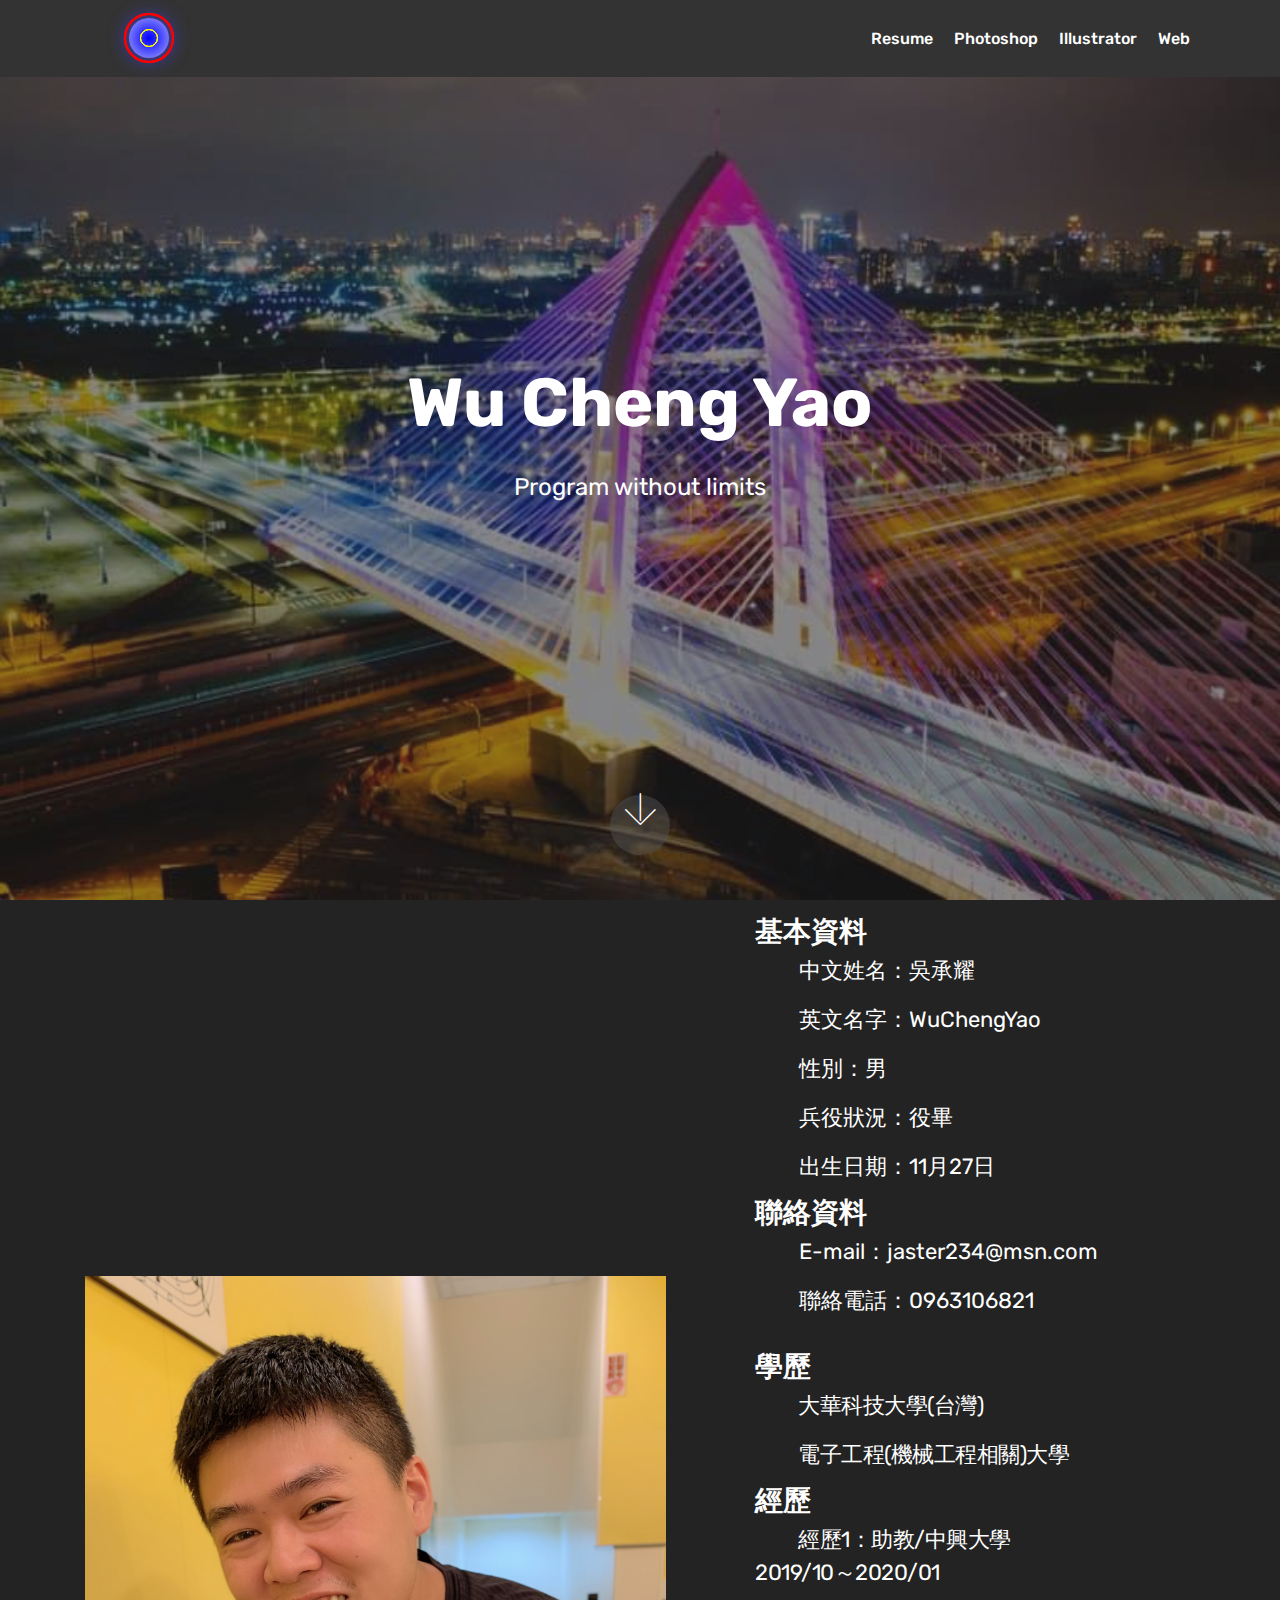
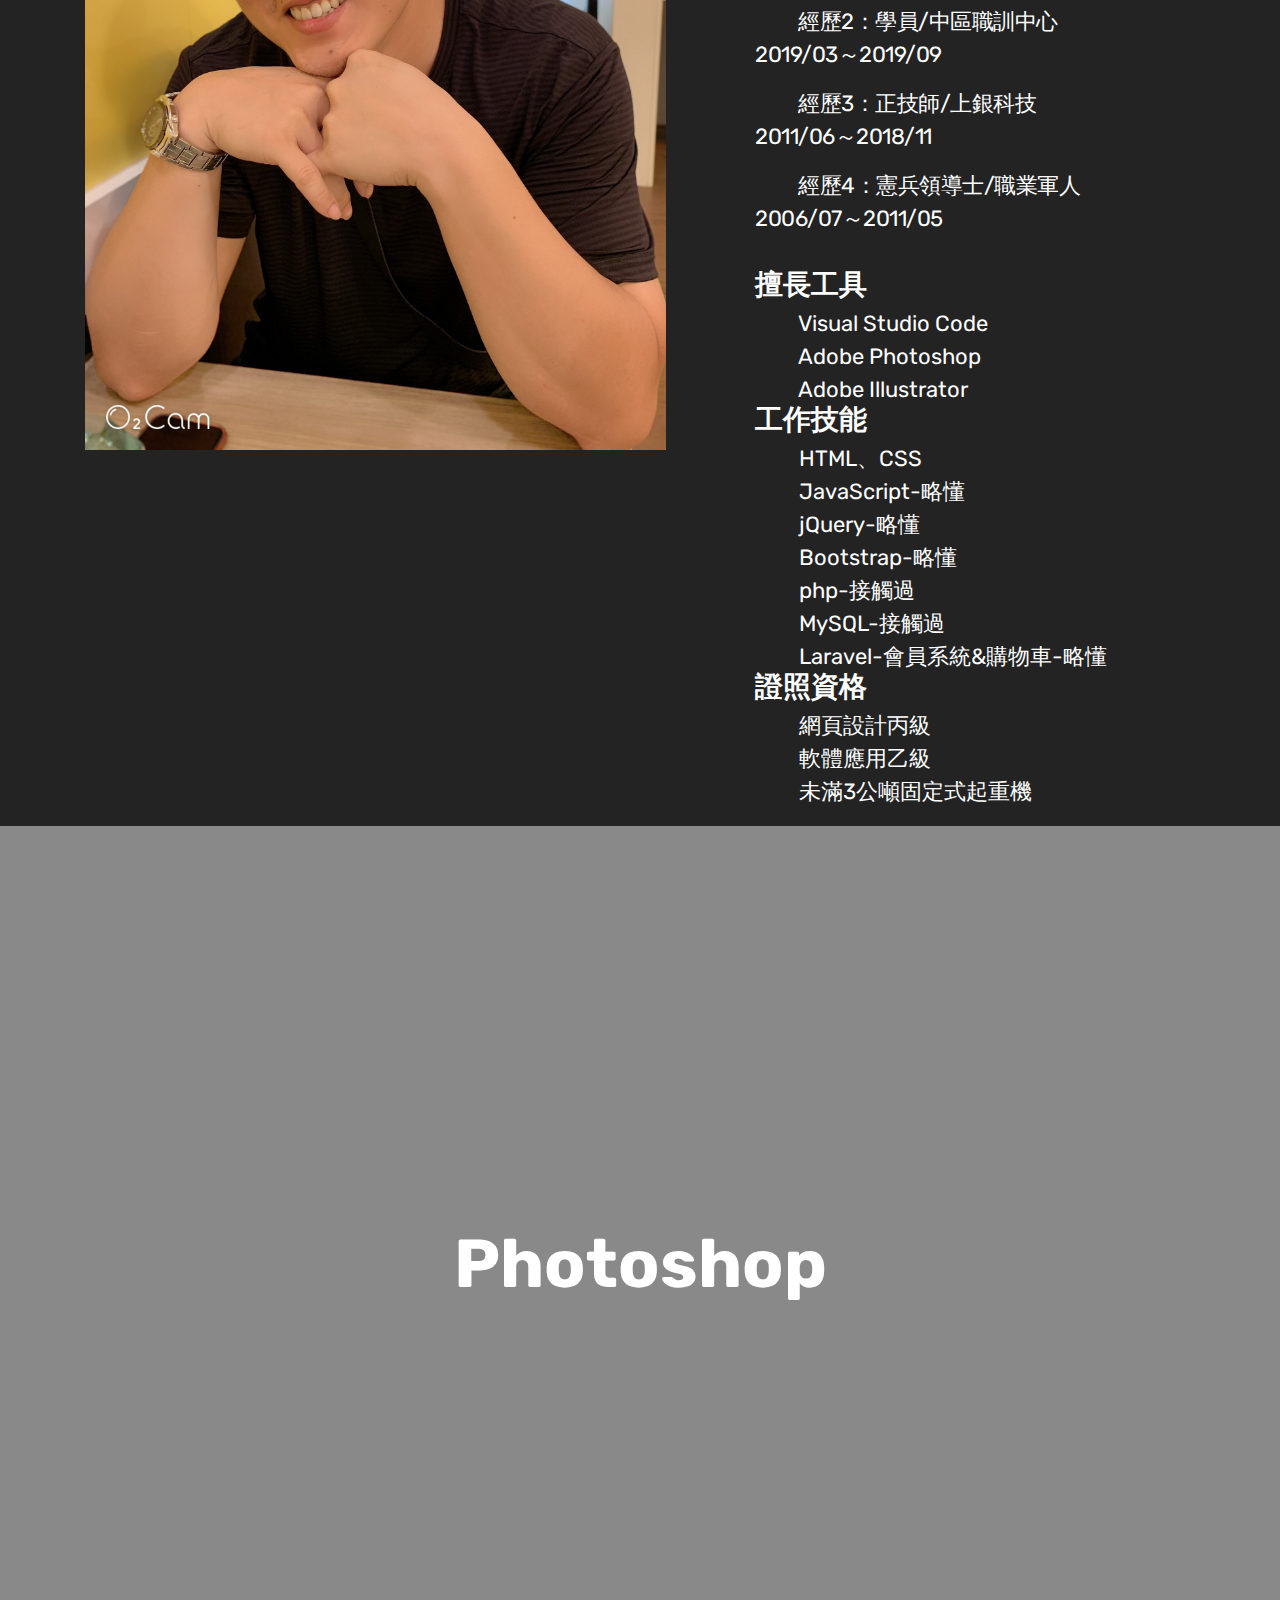
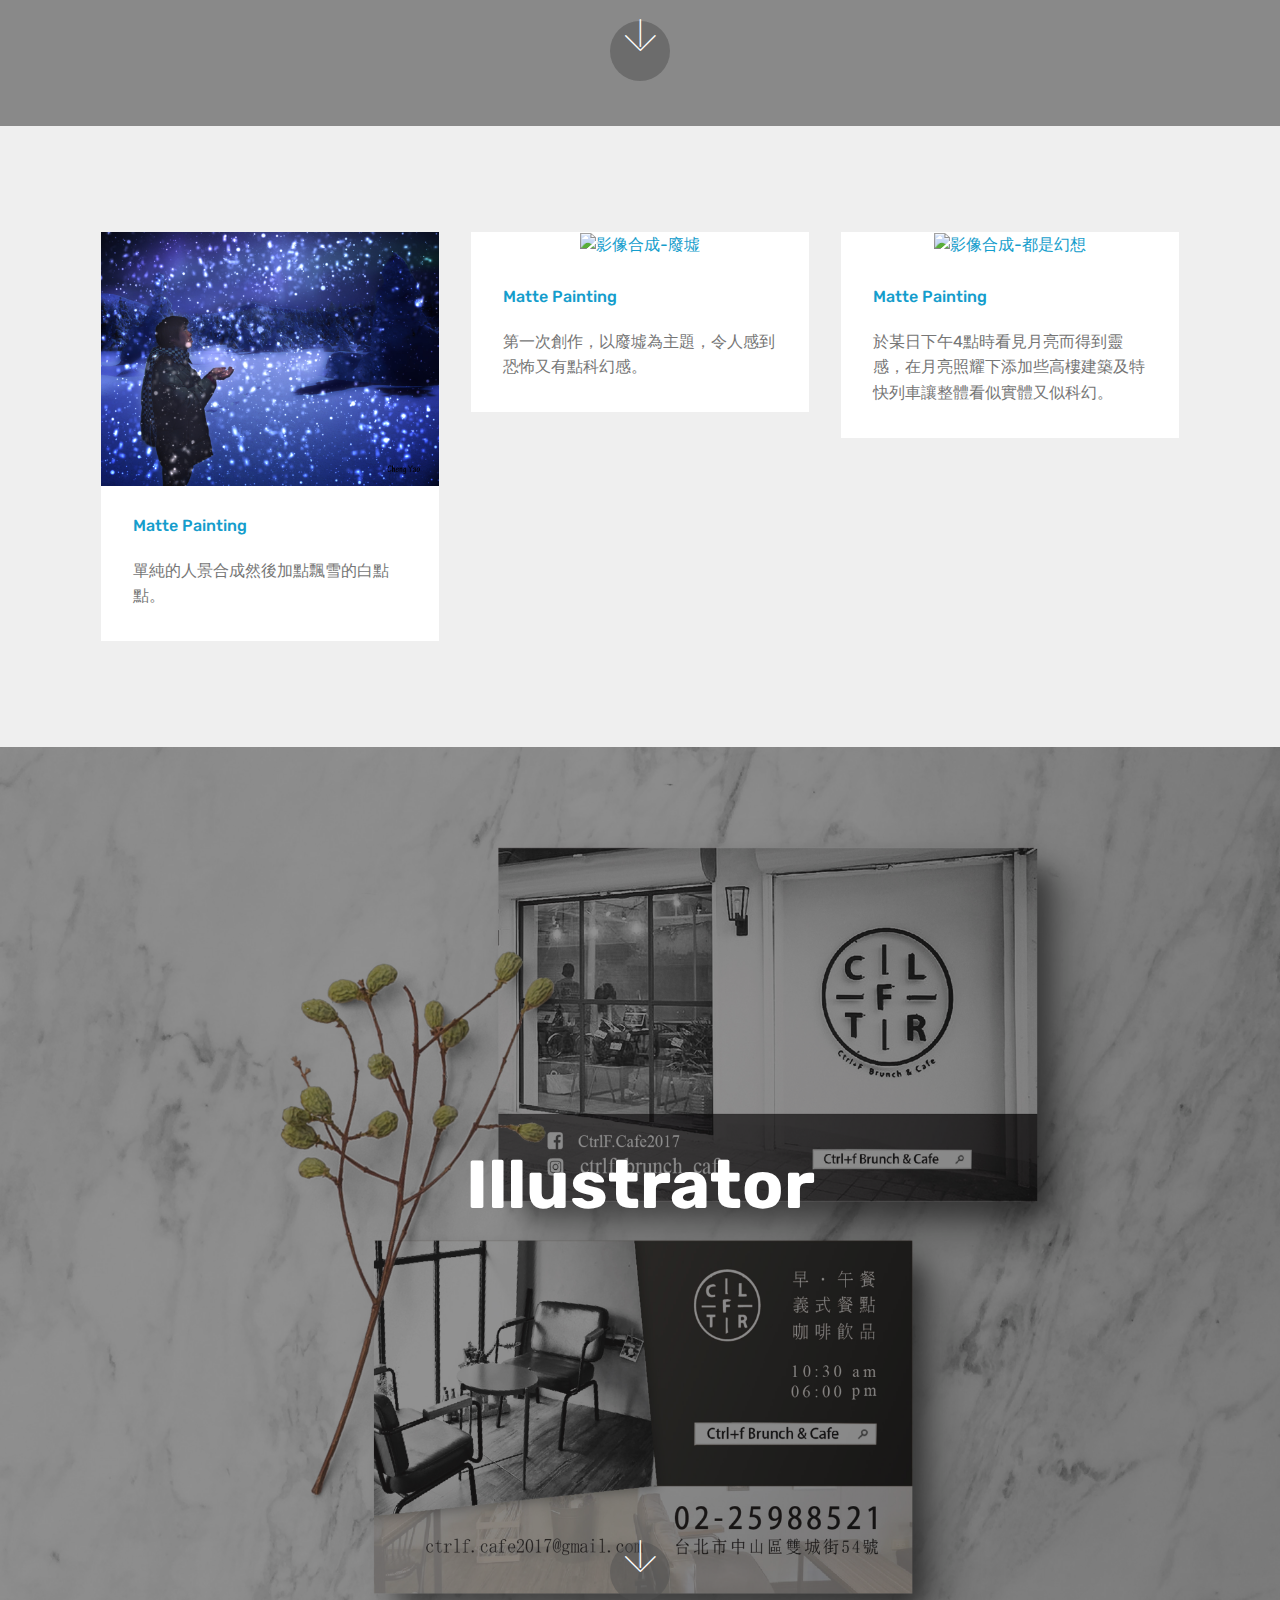
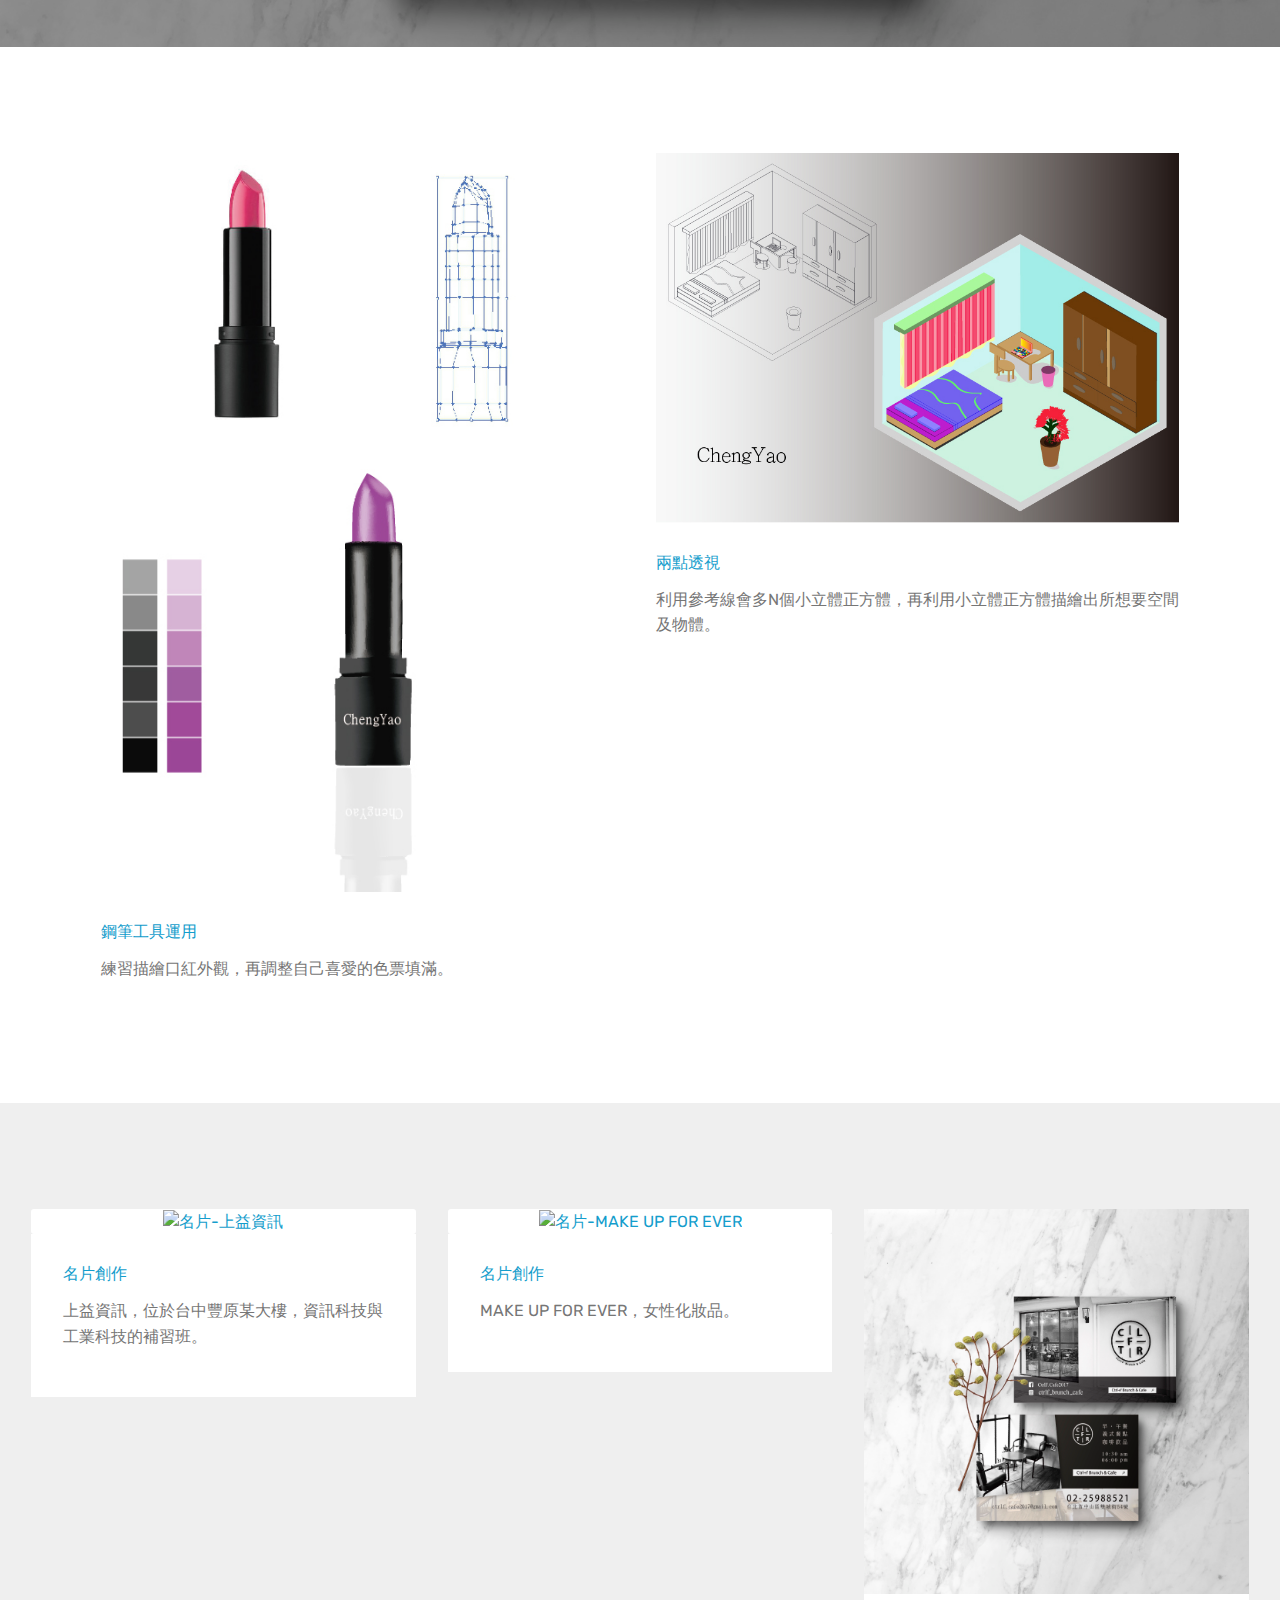
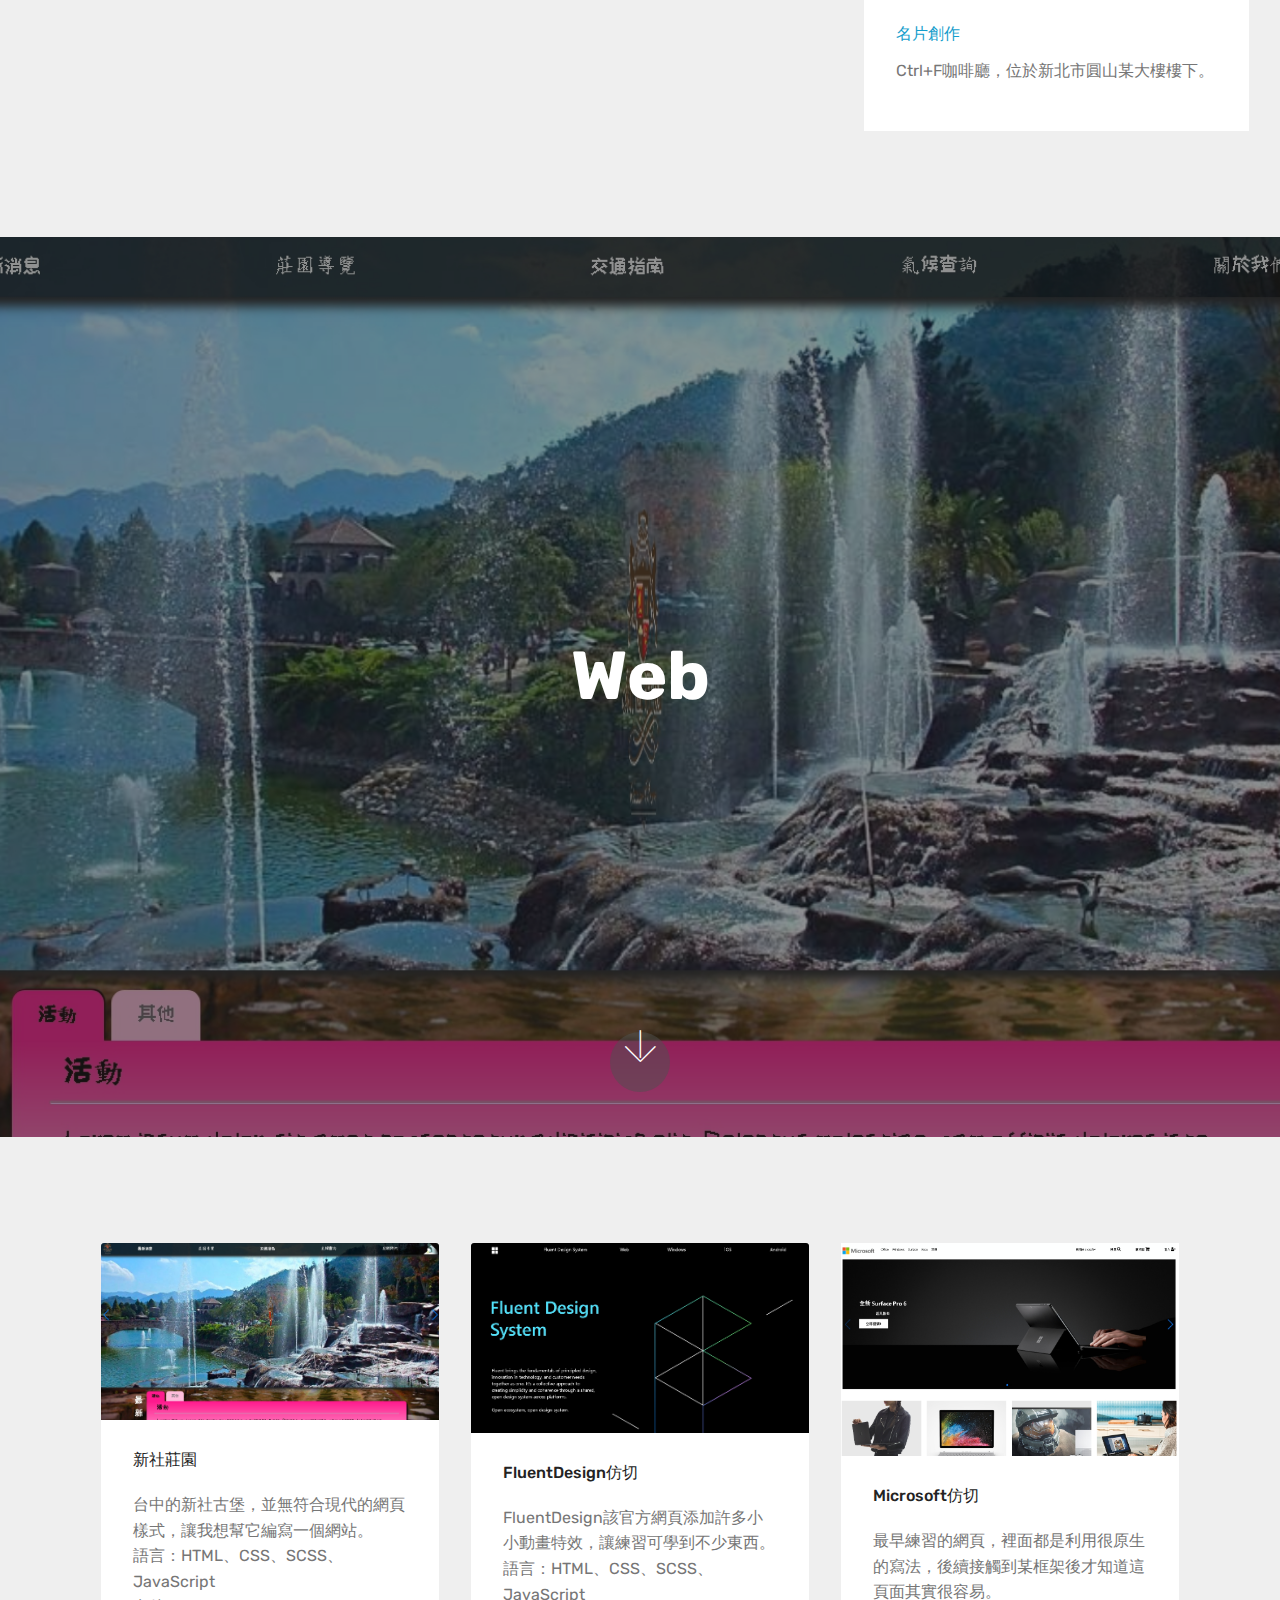
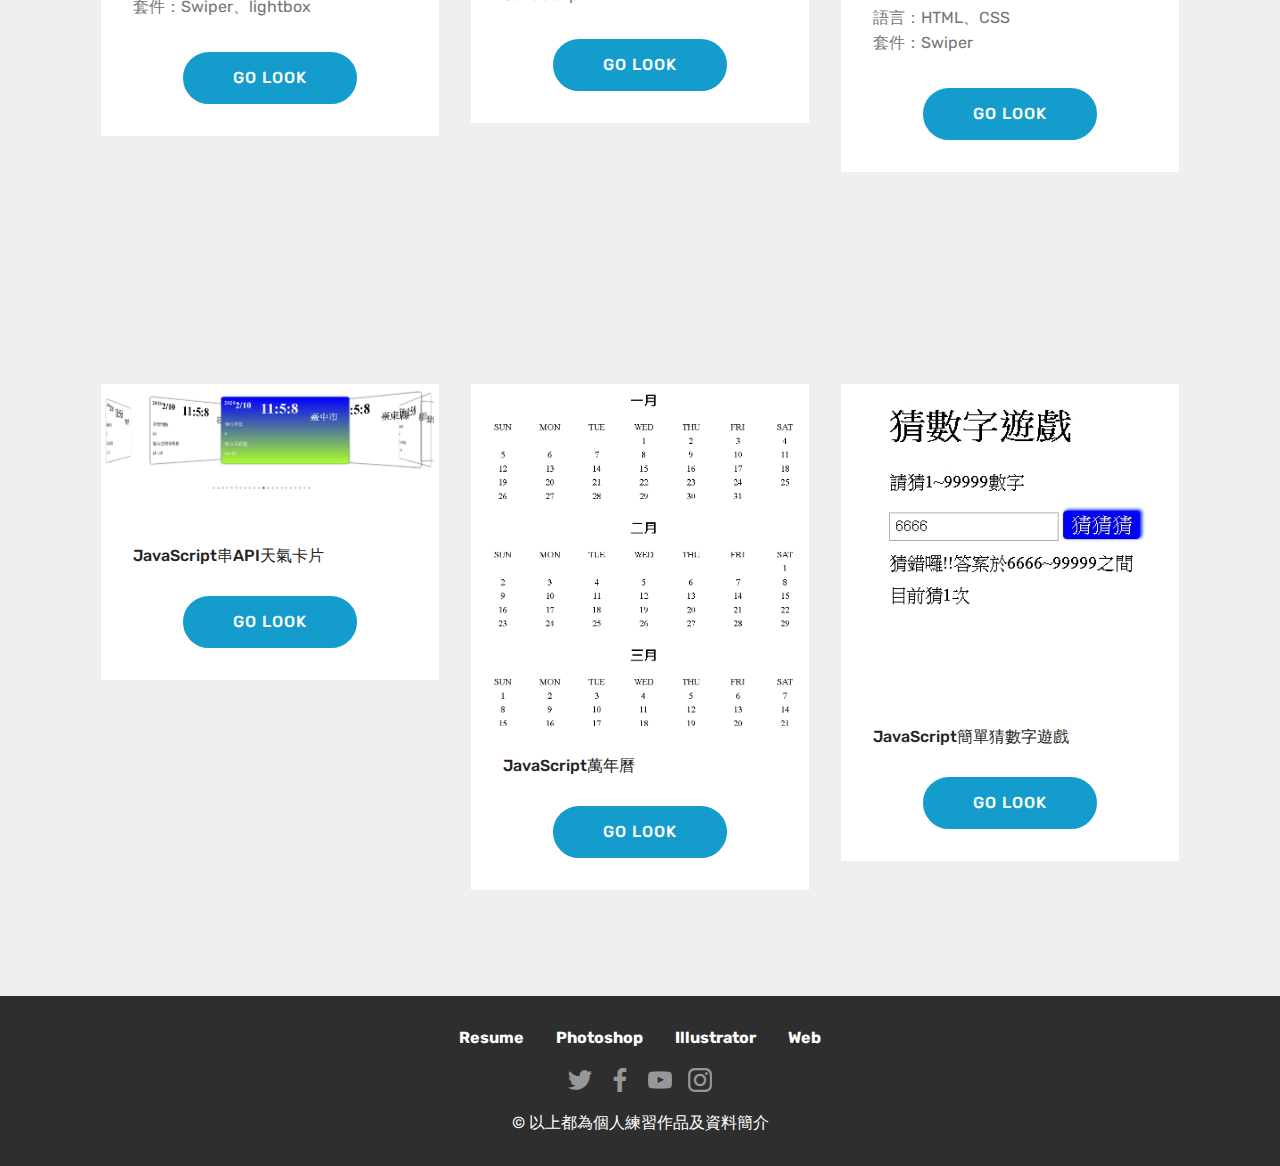
==== commit efc9080b: "20200219" ====
--- a/index.html
+++ b/index.html
@@ -403,7 +403,9 @@
                                 新社莊園
                             </h4>
                             <p class="mbr-text mbr-fonts-style display-7">
-                                台中的新社古堡，並無符合現代的網頁樣式，讓我想幫它編寫一個網站。
+                                台中的新社古堡，並無符合現代的網頁樣式，讓我想幫它編寫一個網站。<br>
+                                語言：HTML、CSS、SCSS、JavaScript<br>
+                                套件：Swiper、lightbox
                             </p>
                         </div>
                         <div class="mbr-section-btn text-center">
@@ -426,7 +428,8 @@
                                 FluentDesign仿切
                             </h4>
                             <p class="mbr-text mbr-fonts-style display-7">
-                                FluentDesign該官方網頁添加許多小小動畫特效，讓練習可學到不少東西。
+                                FluentDesign該官方網頁添加許多小小動畫特效，讓練習可學到不少東西。<br>
+                                語言：HTML、CSS、SCSS、JavaScript<br>
                             </p>
                         </div>
                         <div class="mbr-section-btn text-center">
@@ -449,7 +452,9 @@
                                 Microsoft仿切
                             </h4>
                             <p class="mbr-text mbr-fonts-style display-7">
-                                最早練習的網頁，裡面都是利用很原生的寫法，後續接觸到某框架後才知道這頁面其實很容易。
+                                最早練習的網頁，裡面都是利用很原生的寫法，後續接觸到某框架後才知道這頁面其實很容易。<br>
+                                語言：HTML、CSS<br>
+                                套件：Swiper
                             </p>
                         </div>
                         <div class="mbr-section-btn text-center">
--- a/assets/imstyle/css/index.css
+++ b/assets/imstyle/css/index.css
@@ -49,7 +49,7 @@
   margin: -25px 0 0 -25px;
 }
 
-#menu1-8 .navbar-caption-wrap .box .box_inall.boX_in1 {
+#menu1-8 .navbar-caption-wrap .box .boX_in1 {
   border: 2px solid red;
   -webkit-animation: boxchen 10s linear infinite;
           animation: boxchen 10s linear infinite;
@@ -57,20 +57,16 @@
 
 @-webkit-keyframes boxchen {
   0% {
-    -webkit-transform: rotate3d(0);
-            transform: rotate3d(0);
-    -webkit-box-shadow: 0 0 1px white;
-            box-shadow: 0 0 1px white;
-  }
-  50% {
-    -webkit-transform: rotate3d(0, 1, 1, 6.284rad);
-            transform: rotate3d(0, 1, 1, 6.284rad);
-    -webkit-box-shadow: 0 0 30px white;
-            box-shadow: 0 0 30px white;
-  }
-  100% {
-    -webkit-transform: rotate3d(0);
-            transform: rotate3d(0);
+    -webkit-box-shadow: 0 0 1px white;
+            box-shadow: 0 0 1px white;
+  }
+  50% {
+    -webkit-transform: rotate3d(0, 1, 1, 6.284rad);
+            transform: rotate3d(0, 1, 1, 6.284rad);
+    -webkit-box-shadow: 0 0 30px white;
+            box-shadow: 0 0 30px white;
+  }
+  100% {
     -webkit-box-shadow: 0 0 1px white;
             box-shadow: 0 0 1px white;
   }
@@ -78,26 +74,22 @@
 
 @keyframes boxchen {
   0% {
-    -webkit-transform: rotate3d(0);
-            transform: rotate3d(0);
-    -webkit-box-shadow: 0 0 1px white;
-            box-shadow: 0 0 1px white;
-  }
-  50% {
-    -webkit-transform: rotate3d(0, 1, 1, 6.284rad);
-            transform: rotate3d(0, 1, 1, 6.284rad);
-    -webkit-box-shadow: 0 0 30px white;
-            box-shadow: 0 0 30px white;
-  }
-  100% {
-    -webkit-transform: rotate3d(0);
-            transform: rotate3d(0);
-    -webkit-box-shadow: 0 0 1px white;
-            box-shadow: 0 0 1px white;
-  }
-}
-
-#menu1-8 .navbar-caption-wrap .box .box_inall.boX_in2 {
+    -webkit-box-shadow: 0 0 1px white;
+            box-shadow: 0 0 1px white;
+  }
+  50% {
+    -webkit-transform: rotate3d(0, 1, 1, 6.284rad);
+            transform: rotate3d(0, 1, 1, 6.284rad);
+    -webkit-box-shadow: 0 0 30px white;
+            box-shadow: 0 0 30px white;
+  }
+  100% {
+    -webkit-box-shadow: 0 0 1px white;
+            box-shadow: 0 0 1px white;
+  }
+}
+
+#menu1-8 .navbar-caption-wrap .box .boX_in2 {
   border: 2px solid red;
   -webkit-animation: boxchen_r 14s linear infinite;
           animation: boxchen_r 14s linear infinite;
@@ -105,8 +97,6 @@
 
 @-webkit-keyframes boxchen_r {
   0% {
-    -webkit-transform: rotate3d(0);
-            transform: rotate3d(0);
     -webkit-box-shadow: 0 0 1px white;
             box-shadow: 0 0 1px white;
   }
@@ -125,8 +115,6 @@
             transform: rotate3d(0, -1, -1, 3.142rad);
   }
   100% {
-    -webkit-transform: rotate3d(0);
-            transform: rotate3d(0);
     -webkit-box-shadow: 0 0 1px white;
             box-shadow: 0 0 1px white;
   }
@@ -134,8 +122,6 @@
 
 @keyframes boxchen_r {
   0% {
-    -webkit-transform: rotate3d(0);
-            transform: rotate3d(0);
     -webkit-box-shadow: 0 0 1px white;
             box-shadow: 0 0 1px white;
   }
@@ -154,14 +140,12 @@
             transform: rotate3d(0, -1, -1, 3.142rad);
   }
   100% {
-    -webkit-transform: rotate3d(0);
-            transform: rotate3d(0);
-    -webkit-box-shadow: 0 0 1px white;
-            box-shadow: 0 0 1px white;
-  }
-}
-
-#menu1-8 .navbar-caption-wrap .box .box_inall.boX_in3 {
+    -webkit-box-shadow: 0 0 1px white;
+            box-shadow: 0 0 1px white;
+  }
+}
+
+#menu1-8 .navbar-caption-wrap .box .boX_in3 {
   border: 2px solid red;
   -webkit-animation: boxchen_y 18s linear infinite;
           animation: boxchen_y 18s linear infinite;
@@ -169,8 +153,6 @@
 
 @-webkit-keyframes boxchen_y {
   0% {
-    -webkit-transform: rotate3d(0);
-            transform: rotate3d(0);
     -webkit-box-shadow: 0 0 1px white;
             box-shadow: 0 0 1px white;
   }
@@ -181,8 +163,6 @@
             box-shadow: 0 0 30px white;
   }
   100% {
-    -webkit-transform: rotate3d(0);
-            transform: rotate3d(0);
     -webkit-box-shadow: 0 0 1px white;
             box-shadow: 0 0 1px white;
   }
@@ -190,8 +170,6 @@
 
 @keyframes boxchen_y {
   0% {
-    -webkit-transform: rotate3d(0);
-            transform: rotate3d(0);
     -webkit-box-shadow: 0 0 1px white;
             box-shadow: 0 0 1px white;
   }
@@ -202,8 +180,6 @@
             box-shadow: 0 0 30px white;
   }
   100% {
-    -webkit-transform: rotate3d(0);
-            transform: rotate3d(0);
     -webkit-box-shadow: 0 0 1px white;
             box-shadow: 0 0 1px white;
   }
@@ -227,20 +203,16 @@
 
 @-webkit-keyframes boxchen_in {
   0% {
-    -webkit-transform: rotate3d(0);
-            transform: rotate3d(0);
-    -webkit-box-shadow: 0 0 1px white;
-            box-shadow: 0 0 1px white;
-  }
-  50% {
-    -webkit-transform: rotate3d(0, 1, 1, 6.284rad);
-            transform: rotate3d(0, 1, 1, 6.284rad);
-    -webkit-box-shadow: 0 0 30px white;
-            box-shadow: 0 0 30px white;
-  }
-  100% {
-    -webkit-transform: rotate3d(0);
-            transform: rotate3d(0);
+    -webkit-box-shadow: 0 0 1px white;
+            box-shadow: 0 0 1px white;
+  }
+  50% {
+    -webkit-transform: rotate3d(0, 1, 1, 6.284rad);
+            transform: rotate3d(0, 1, 1, 6.284rad);
+    -webkit-box-shadow: 0 0 30px white;
+            box-shadow: 0 0 30px white;
+  }
+  100% {
     -webkit-box-shadow: 0 0 1px white;
             box-shadow: 0 0 1px white;
   }
@@ -248,20 +220,16 @@
 
 @keyframes boxchen_in {
   0% {
-    -webkit-transform: rotate3d(0);
-            transform: rotate3d(0);
-    -webkit-box-shadow: 0 0 1px white;
-            box-shadow: 0 0 1px white;
-  }
-  50% {
-    -webkit-transform: rotate3d(0, 1, 1, 6.284rad);
-            transform: rotate3d(0, 1, 1, 6.284rad);
-    -webkit-box-shadow: 0 0 30px white;
-            box-shadow: 0 0 30px white;
-  }
-  100% {
-    -webkit-transform: rotate3d(0);
-            transform: rotate3d(0);
+    -webkit-box-shadow: 0 0 1px white;
+            box-shadow: 0 0 1px white;
+  }
+  50% {
+    -webkit-transform: rotate3d(0, 1, 1, 6.284rad);
+            transform: rotate3d(0, 1, 1, 6.284rad);
+    -webkit-box-shadow: 0 0 30px white;
+            box-shadow: 0 0 30px white;
+  }
+  100% {
     -webkit-box-shadow: 0 0 1px white;
             box-shadow: 0 0 1px white;
   }
@@ -275,8 +243,6 @@
 
 @-webkit-keyframes boxchen_in_r {
   0% {
-    -webkit-transform: rotate3d(0);
-            transform: rotate3d(0);
     -webkit-box-shadow: 0 0 1px white;
             box-shadow: 0 0 1px white;
   }
@@ -295,8 +261,6 @@
             transform: rotate3d(0, -1, -1, 3.142rad);
   }
   100% {
-    -webkit-transform: rotate3d(0);
-            transform: rotate3d(0);
     -webkit-box-shadow: 0 0 1px white;
             box-shadow: 0 0 1px white;
   }
@@ -304,8 +268,6 @@
 
 @keyframes boxchen_in_r {
   0% {
-    -webkit-transform: rotate3d(0);
-            transform: rotate3d(0);
     -webkit-box-shadow: 0 0 1px white;
             box-shadow: 0 0 1px white;
   }
@@ -324,8 +286,6 @@
             transform: rotate3d(0, -1, -1, 3.142rad);
   }
   100% {
-    -webkit-transform: rotate3d(0);
-            transform: rotate3d(0);
     -webkit-box-shadow: 0 0 1px white;
             box-shadow: 0 0 1px white;
   }
@@ -339,8 +299,6 @@
 
 @-webkit-keyframes boxchen_in_y {
   0% {
-    -webkit-transform: rotate3d(0);
-            transform: rotate3d(0);
     -webkit-box-shadow: 0 0 1px white;
             box-shadow: 0 0 1px white;
   }
@@ -351,8 +309,6 @@
             box-shadow: 0 0 30px white;
   }
   100% {
-    -webkit-transform: rotate3d(0);
-            transform: rotate3d(0);
     -webkit-box-shadow: 0 0 1px white;
             box-shadow: 0 0 1px white;
   }
@@ -360,8 +316,6 @@
 
 @keyframes boxchen_in_y {
   0% {
-    -webkit-transform: rotate3d(0);
-            transform: rotate3d(0);
     -webkit-box-shadow: 0 0 1px white;
             box-shadow: 0 0 1px white;
   }
@@ -372,8 +326,6 @@
             box-shadow: 0 0 30px white;
   }
   100% {
-    -webkit-transform: rotate3d(0);
-            transform: rotate3d(0);
     -webkit-box-shadow: 0 0 1px white;
             box-shadow: 0 0 1px white;
   }
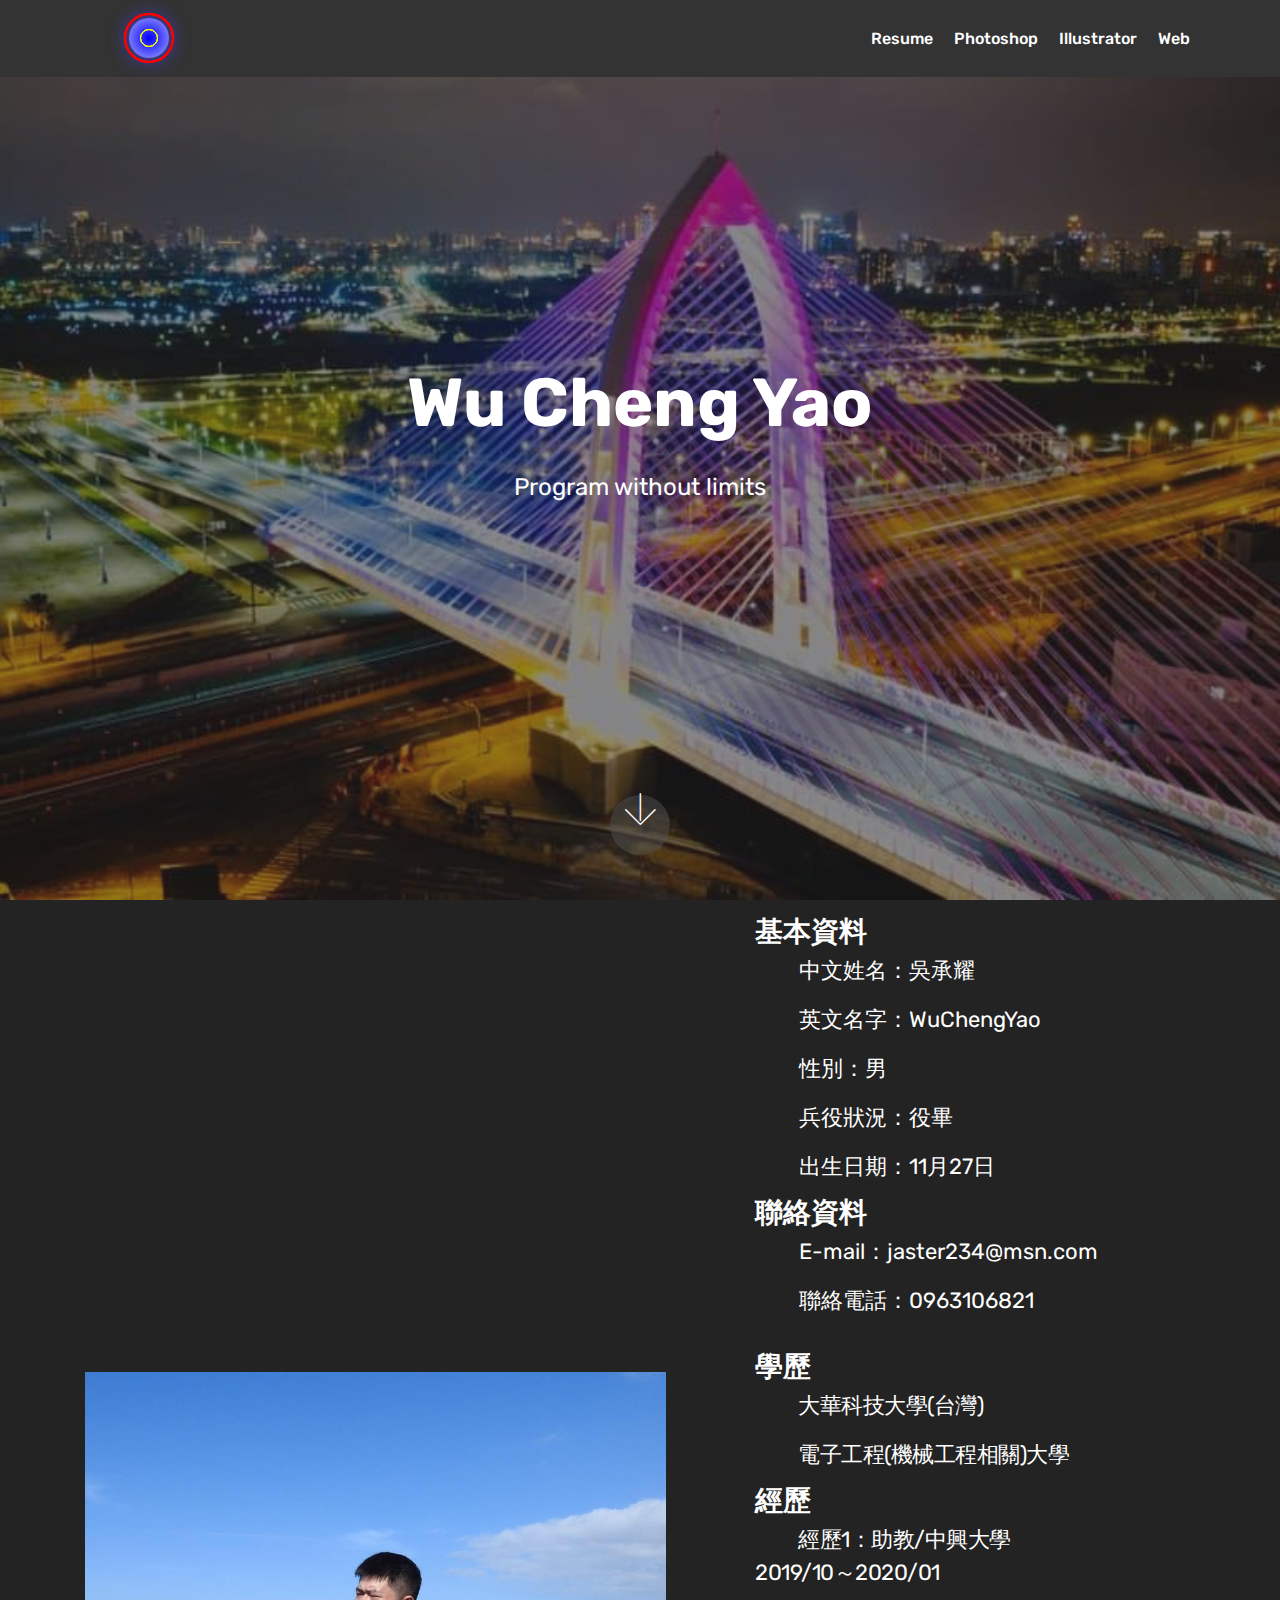
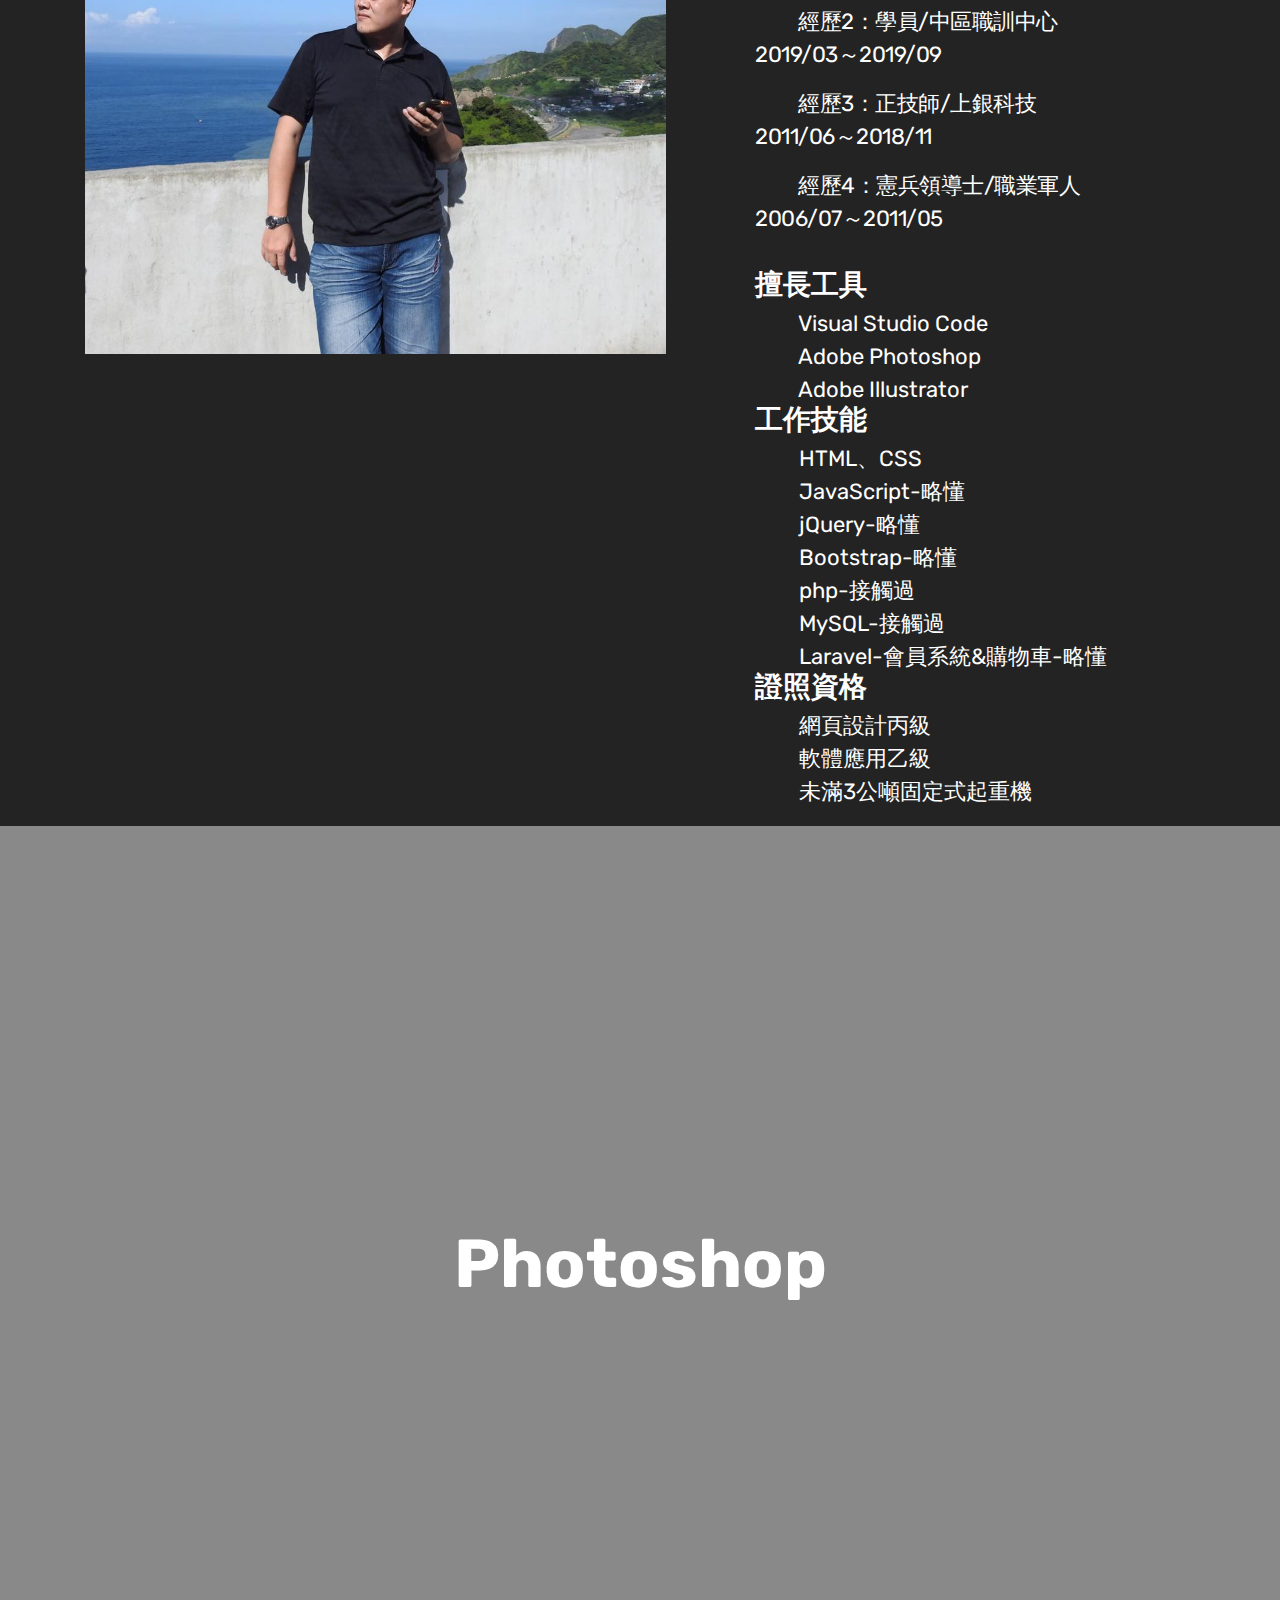
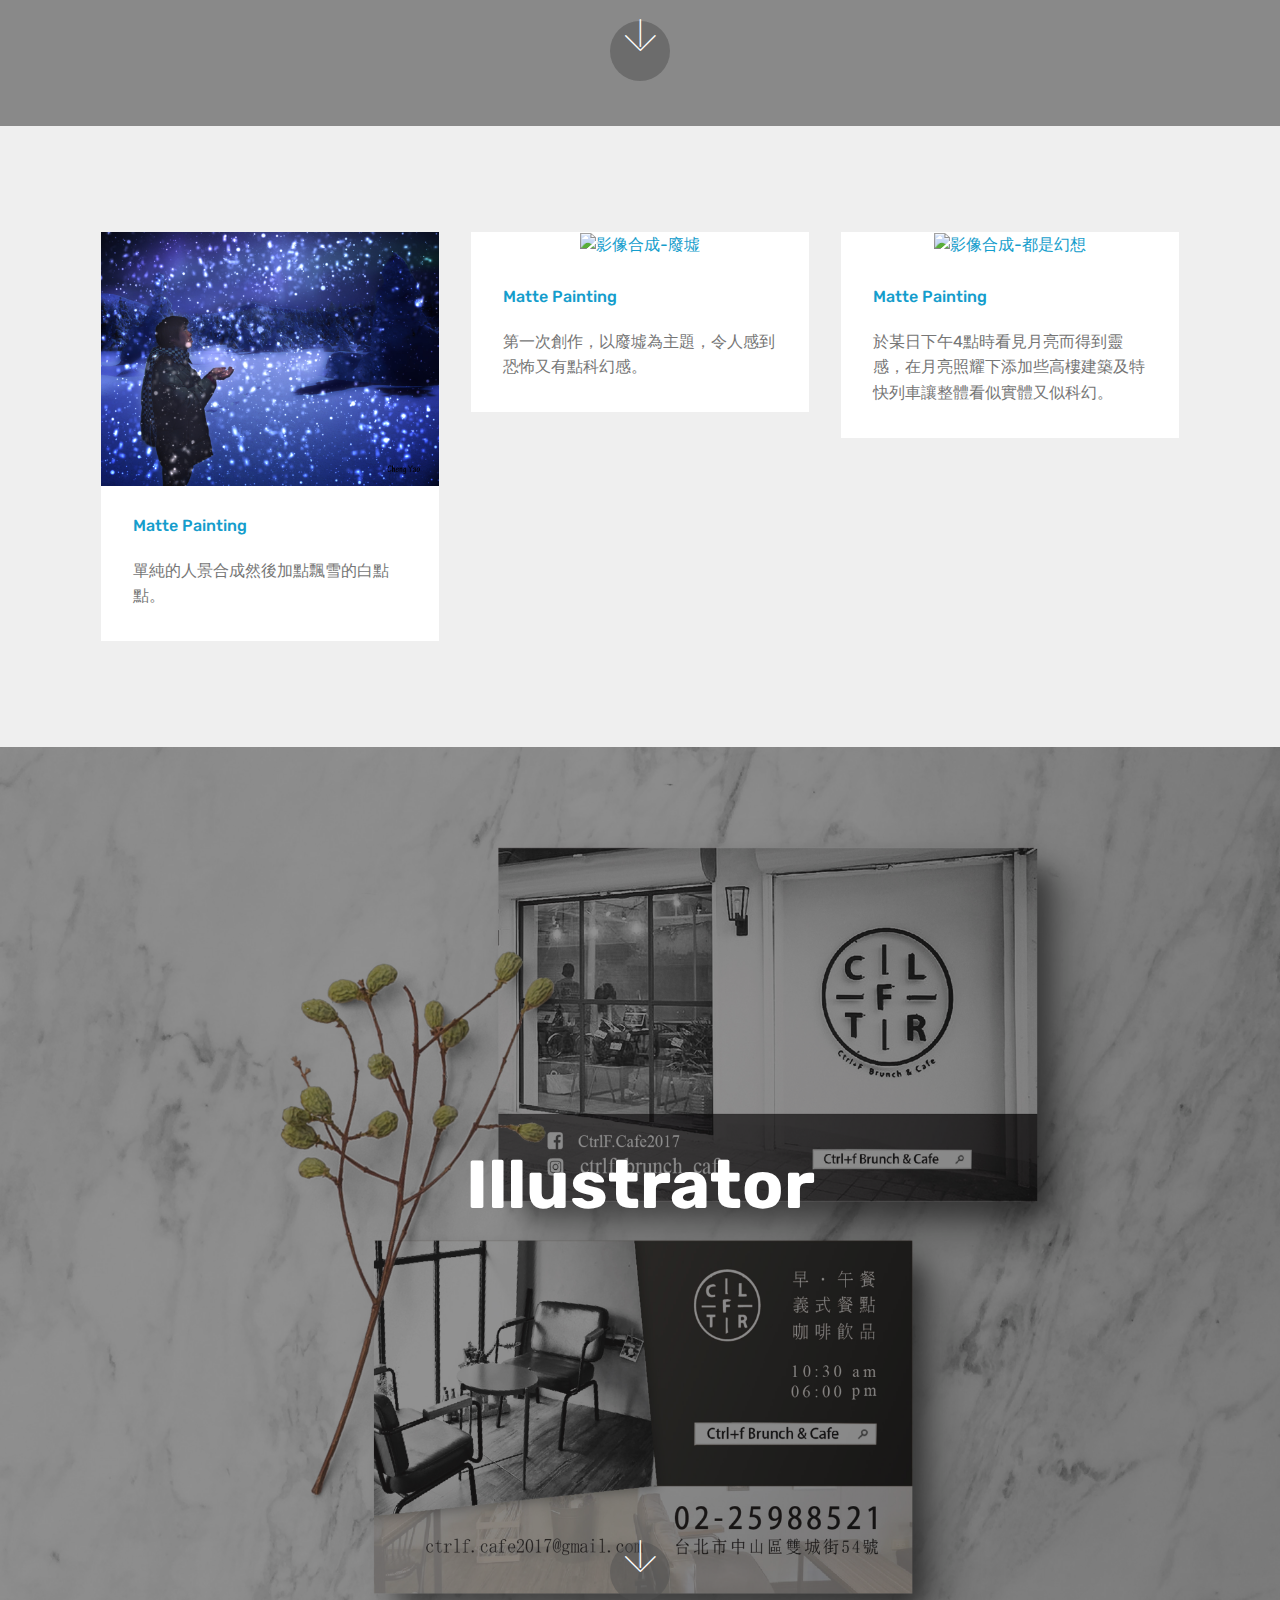
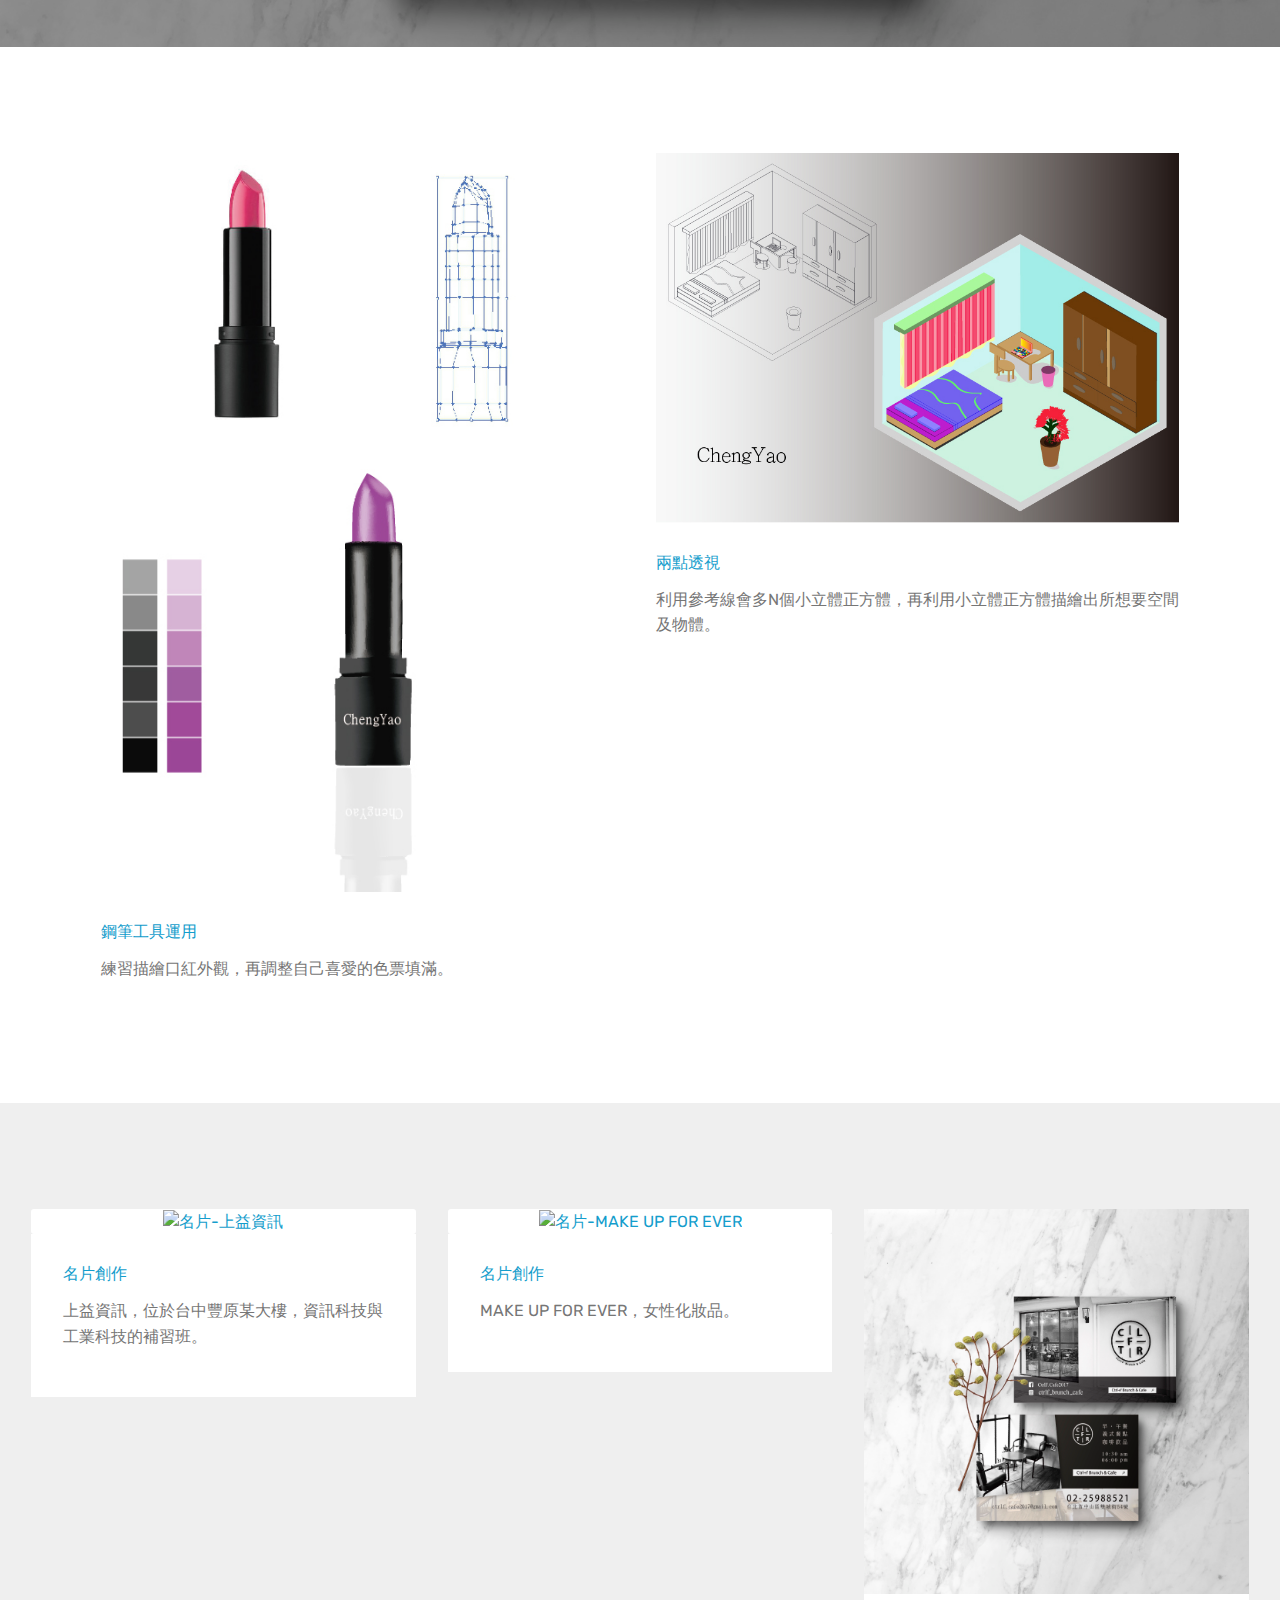
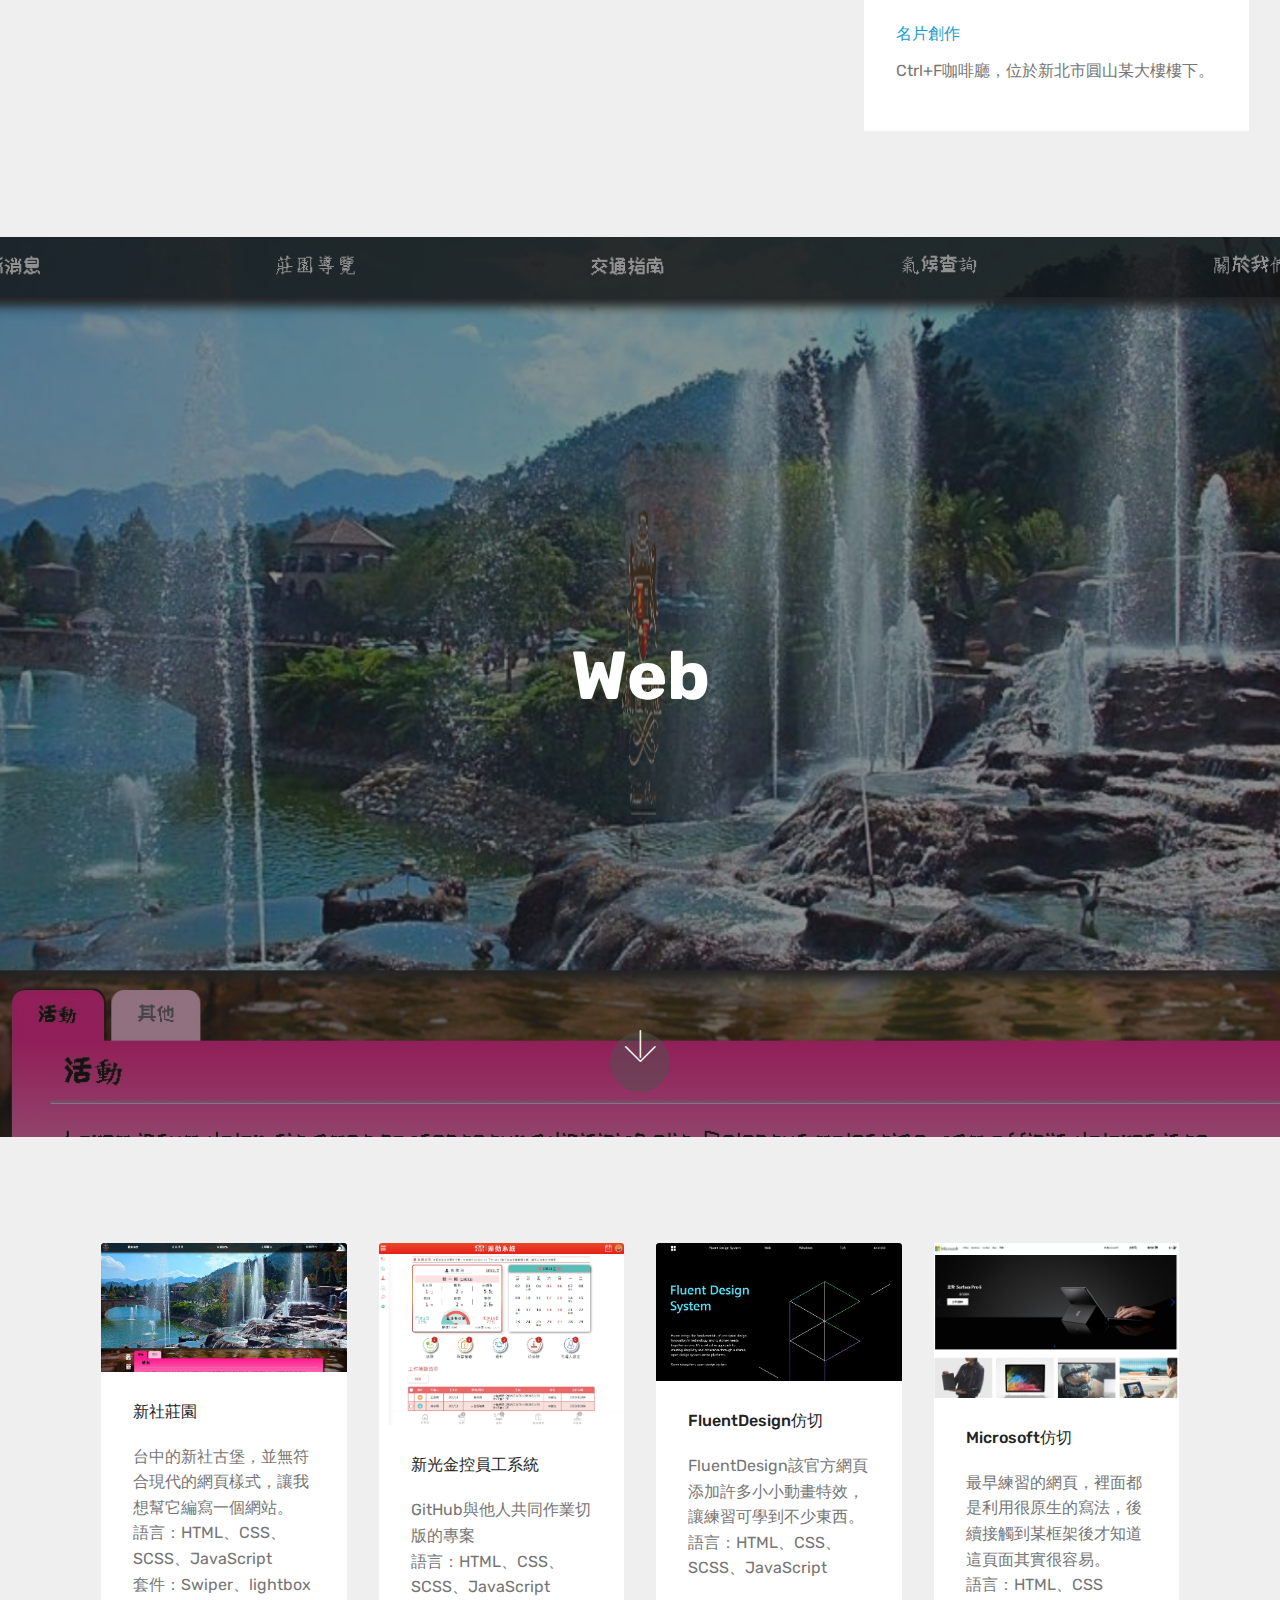
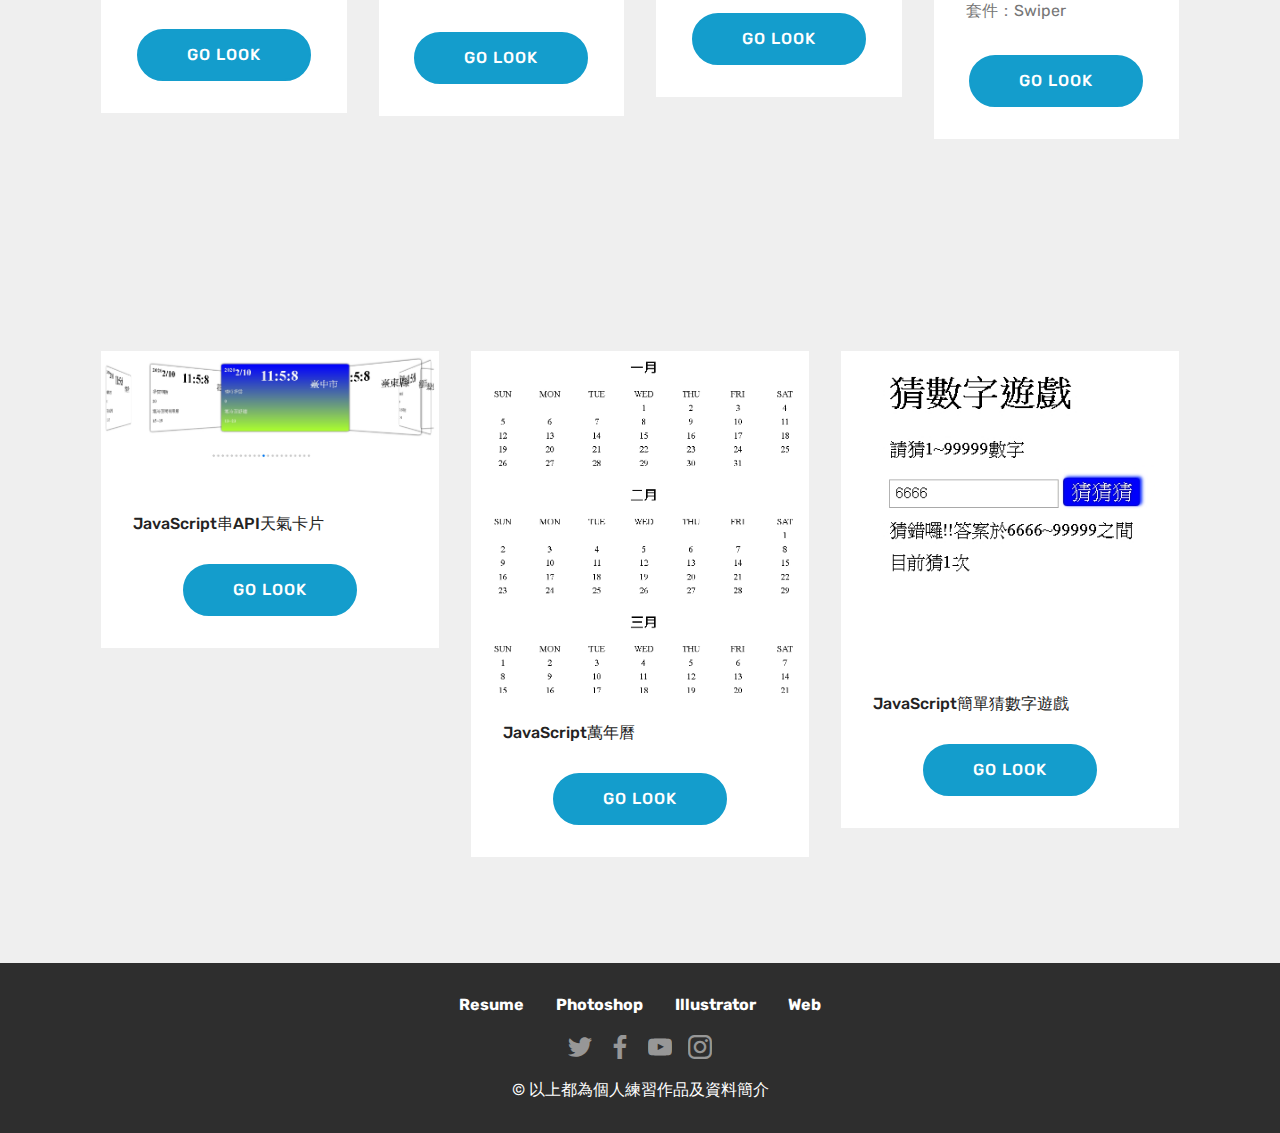
==== commit 1f4cbb1c: "20200225" ====
--- a/index.html
+++ b/index.html
@@ -115,7 +115,7 @@
         <div class="container">
             <div class="media-container-row">
                 <div class="mbr-figure pr-lg-5" style="width: 130%;">
-                    <img src="assets/images/my/mugshot.jpg">
+                    <img src="assets/images/my/isme.jpg">
                 </div>
                 <div class="media-content px-3 align-self-center mbr-white py-2">
                     <div class="section_1_swiper">
@@ -393,7 +393,7 @@
 
         <div class="container">
             <div class="media-container-row">
-                <div class="card p-3 col-12 col-md-6 col-lg-4">
+                <div class="card p-3 col-12 col-md-6 col-lg-3">
                     <div class="card-wrapper">
                         <div class="card-img">
                             <img src="assets/images/myweb/my_1.jpg" class="card-img-top" alt="新社莊園" title="新社莊園">
@@ -416,8 +416,29 @@
                         </div>
                     </div>
                 </div>
-
-                <div class="card p-3 col-12 col-md-6 col-lg-4">
+                <div class="card p-3 col-12 col-md-6 col-lg-3">
+                    <div class="card-wrapper">
+                        <div class="card-img">
+                            <img src="assets/images/myweb/skfh.jpg" class="card-img-top" alt="新社莊園" title="新社莊園">
+                        </div>
+                        <div class="card-box">
+                            <h4 class="card-title mbr-fonts-style display-7">
+                                新光金控員工系統
+                            </h4>
+                            <p class="mbr-text mbr-fonts-style display-7">
+                                GitHub與他人共同作業切版的專案<br>
+                                語言：HTML、CSS、SCSS、JavaScript<br>
+                            </p>
+                        </div>
+                        <div class="mbr-section-btn text-center">
+                            <a href="https://wuchengyao.github.io/common_skfh/" class="btn btn-primary display-4"
+                                target="_blank">
+                                GO LOOK
+                            </a>
+                        </div>
+                    </div>
+                </div>
+                <div class="card p-3 col-12 col-md-6 col-lg-3">
                     <div class="card-wrapper">
                         <div class="card-img">
                             <img src="assets/images/myweb/FluentDesign_1.jpg" class="card-img-top" alt="FluentDesign仿切"
@@ -441,7 +462,7 @@
                     </div>
                 </div>
 
-                <div class="card p-3 col-12 col-md-6 col-lg-4">
+                <div class="card p-3 col-12 col-md-6 col-lg-3">
                     <div class="card-wrapper">
                         <div class="card-img">
                             <img src="assets/images/myweb/microsoft_1.jpg" class="card-img-top" alt="Microsoft仿切"
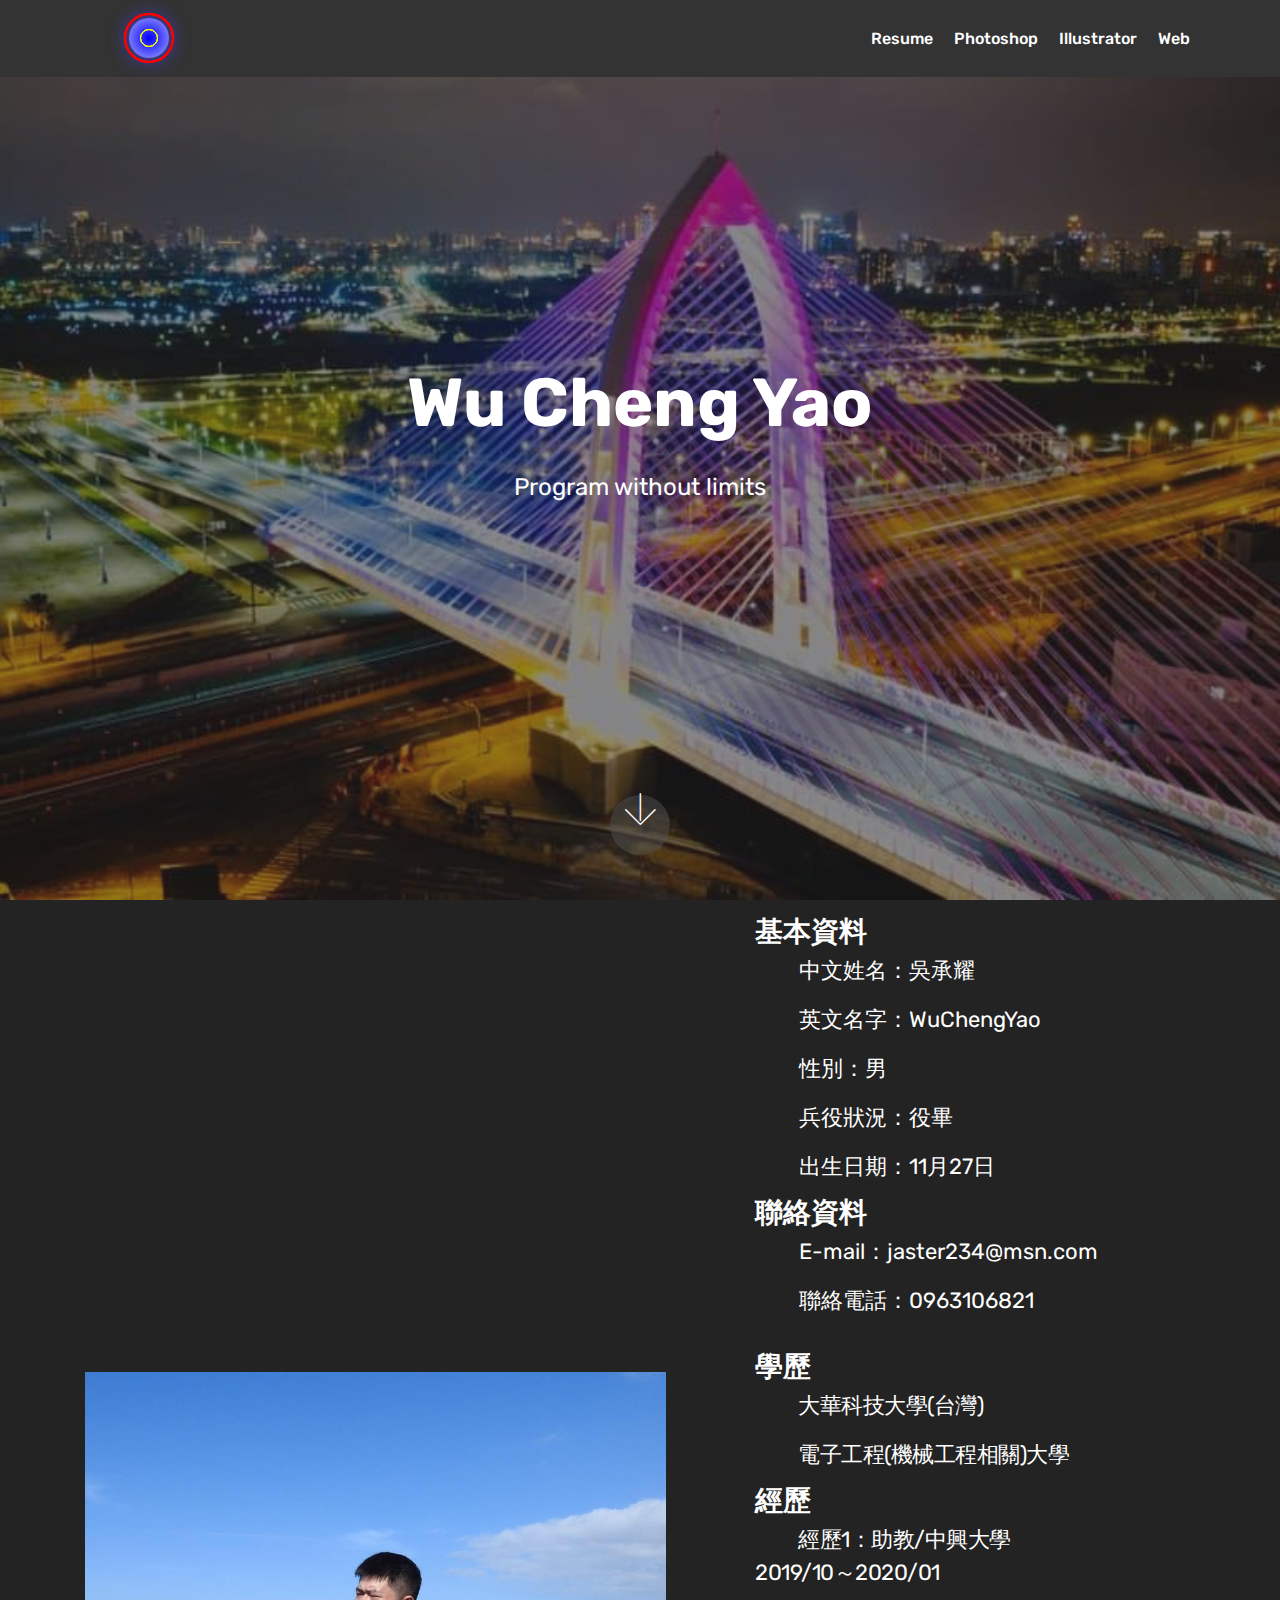
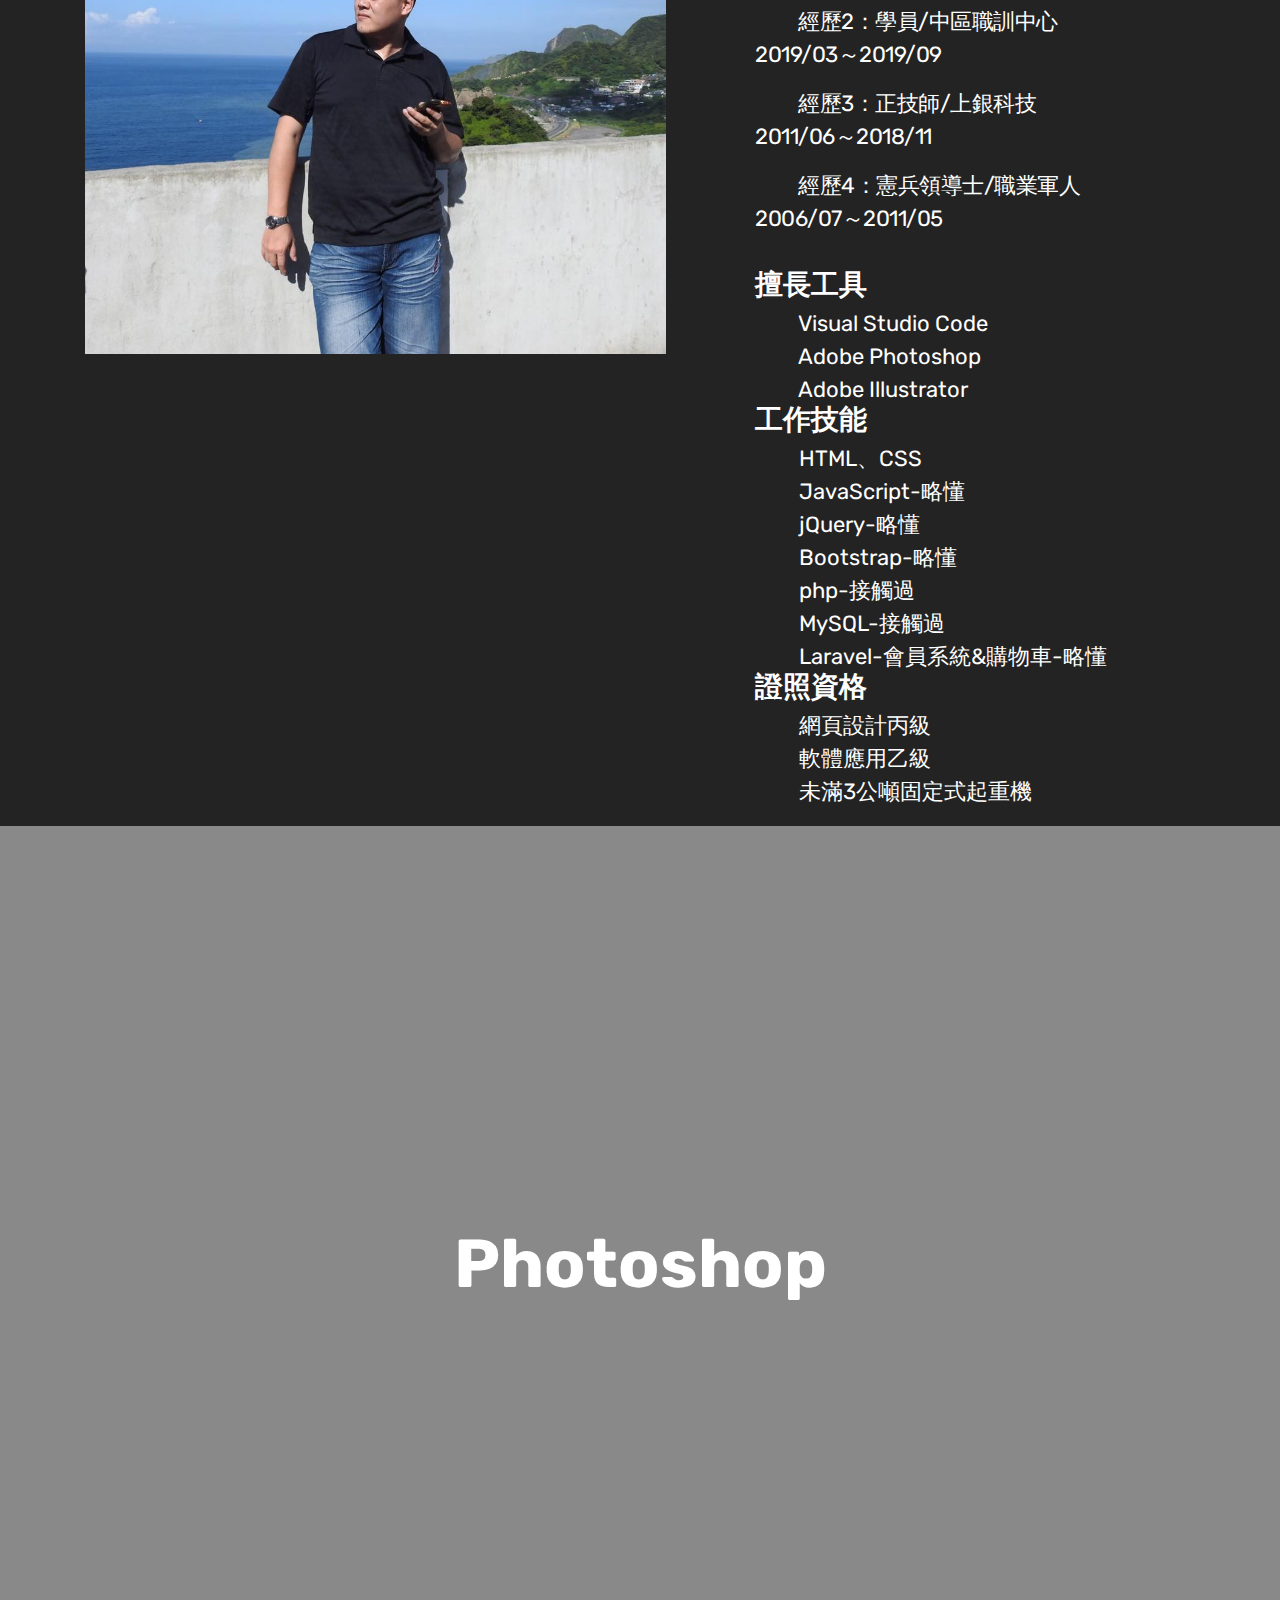
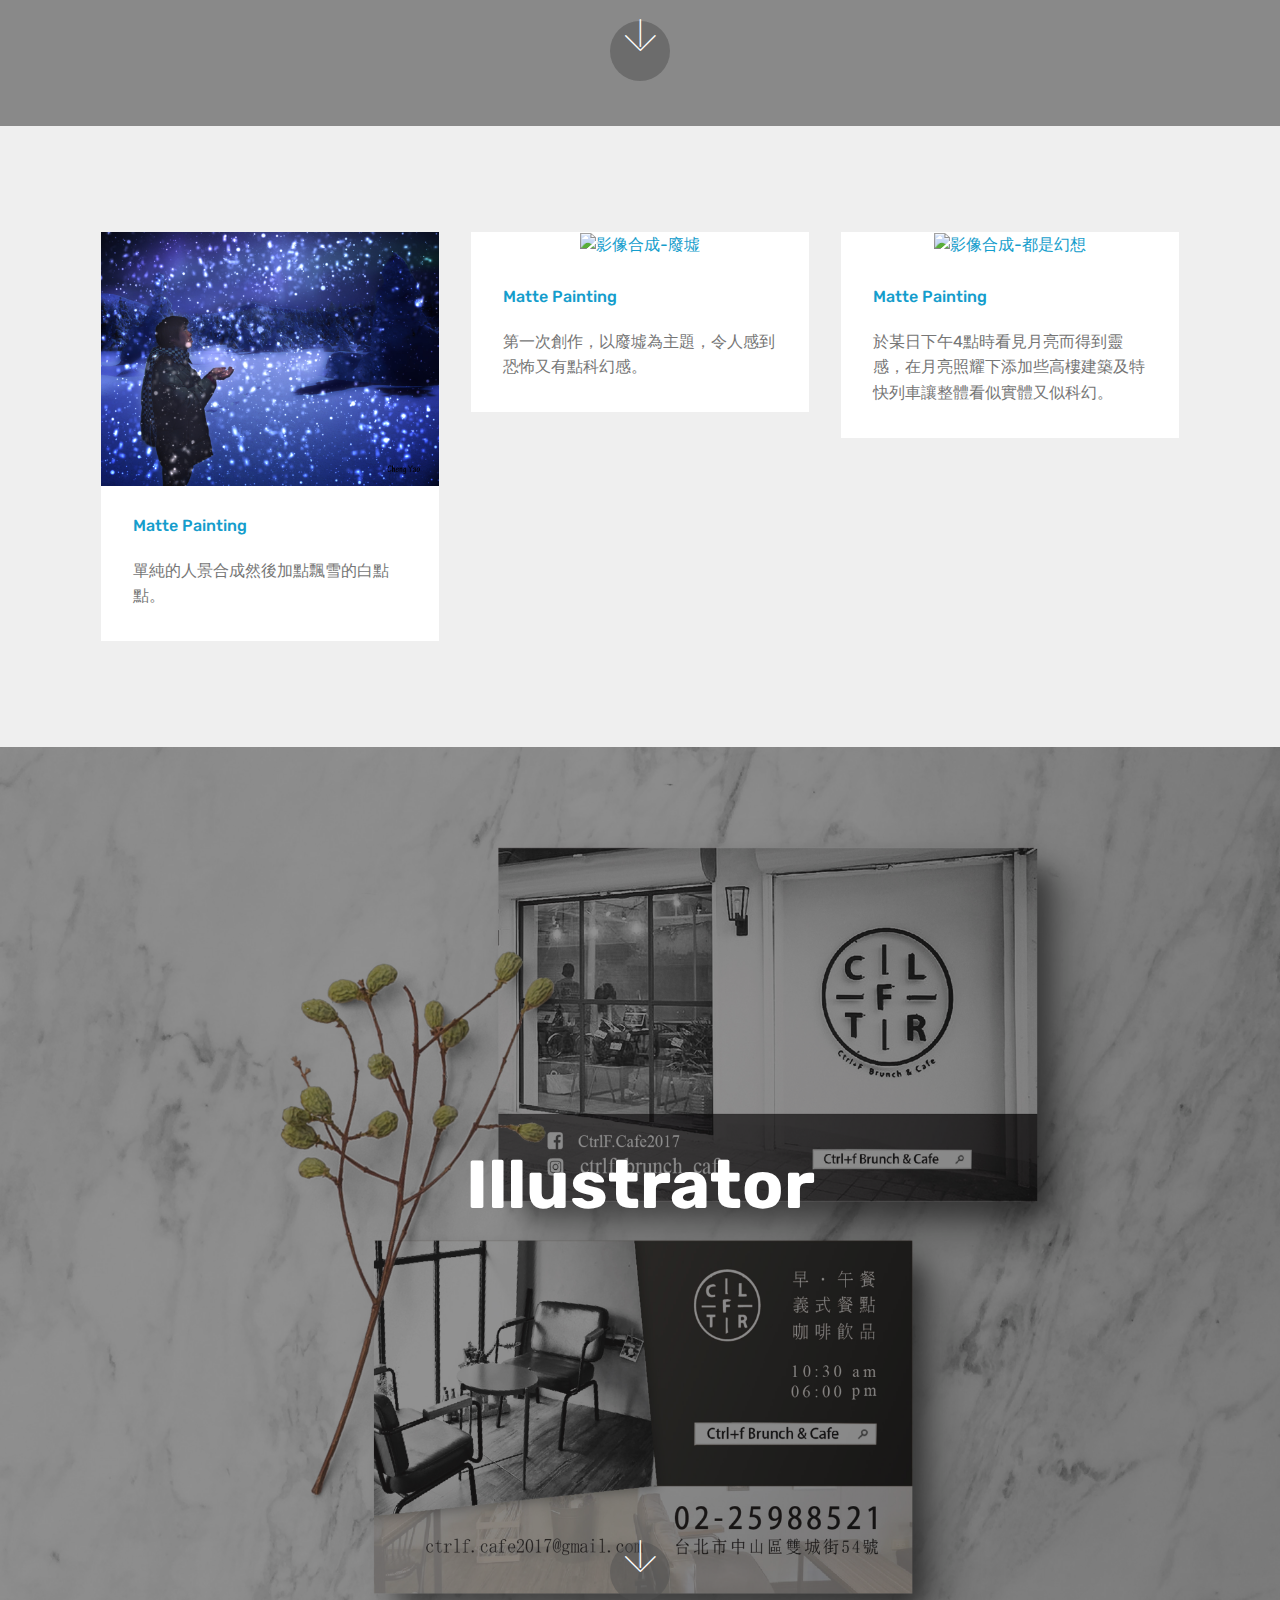
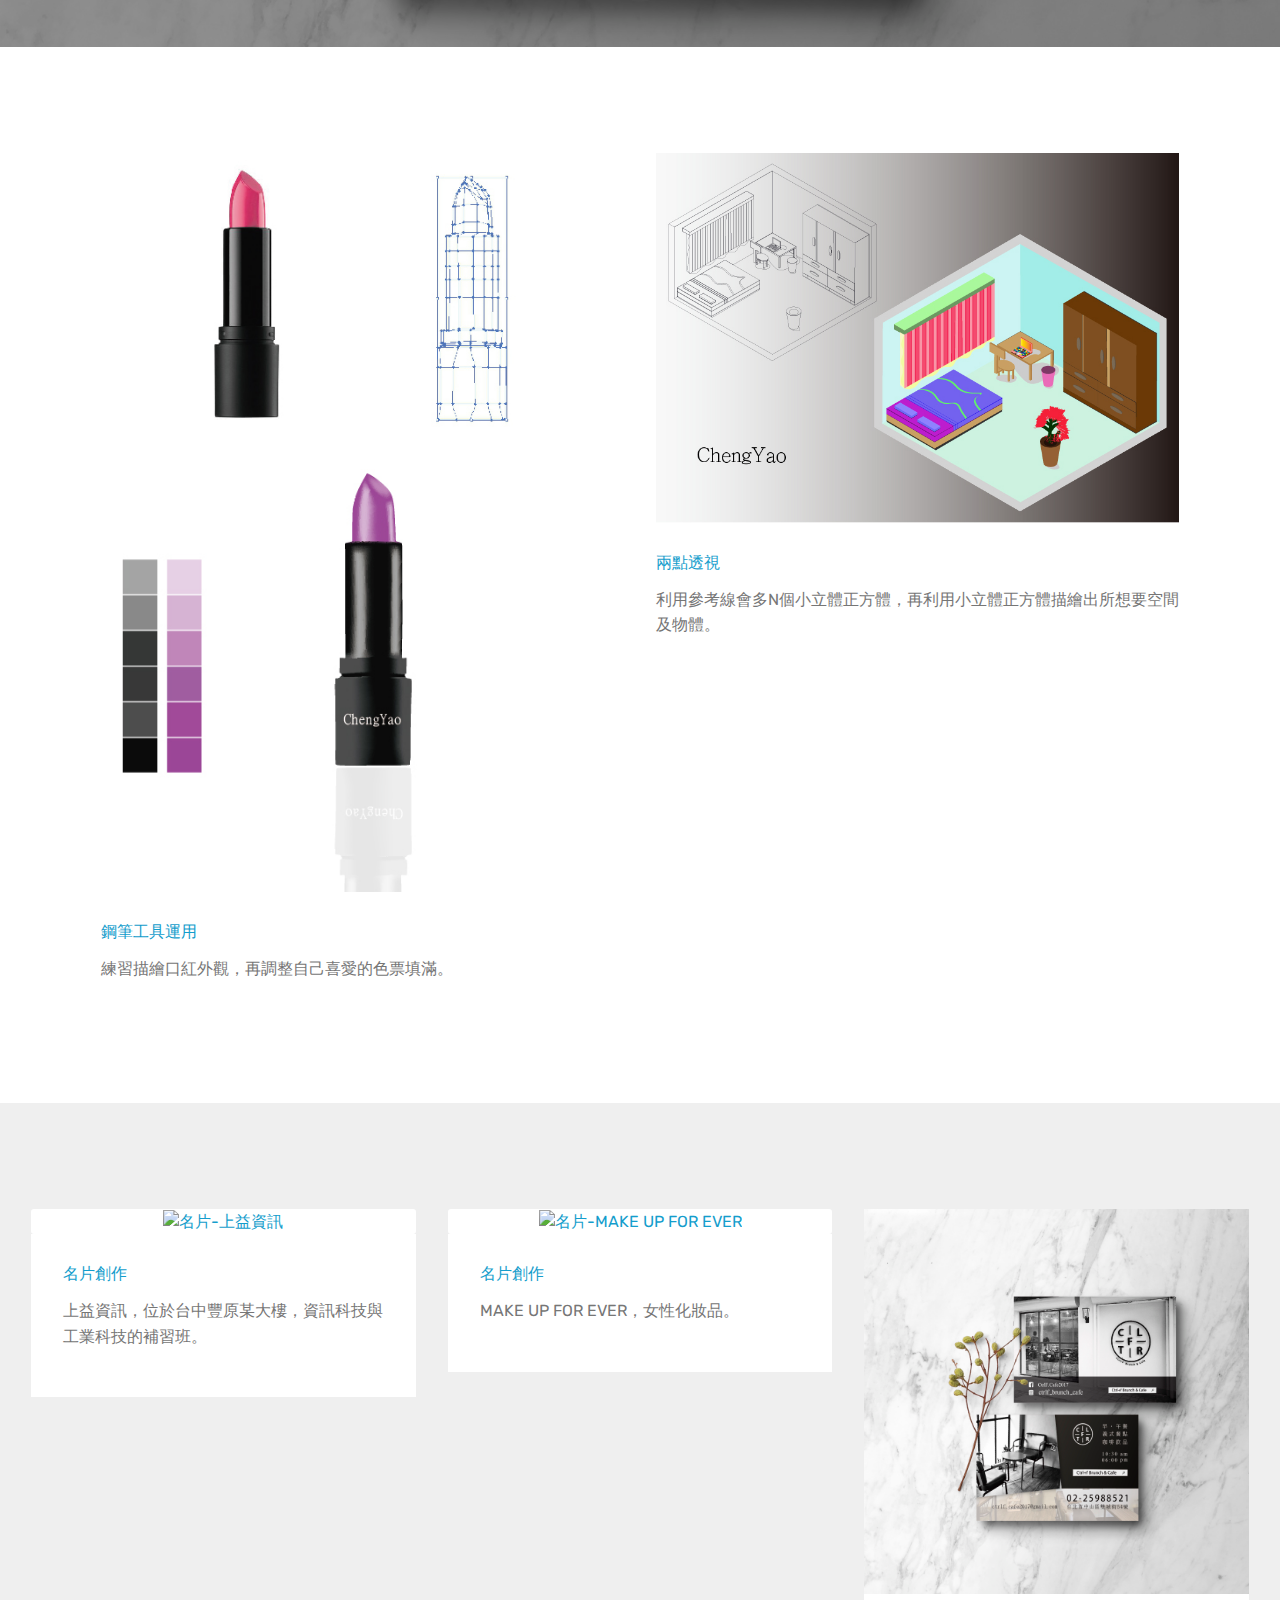
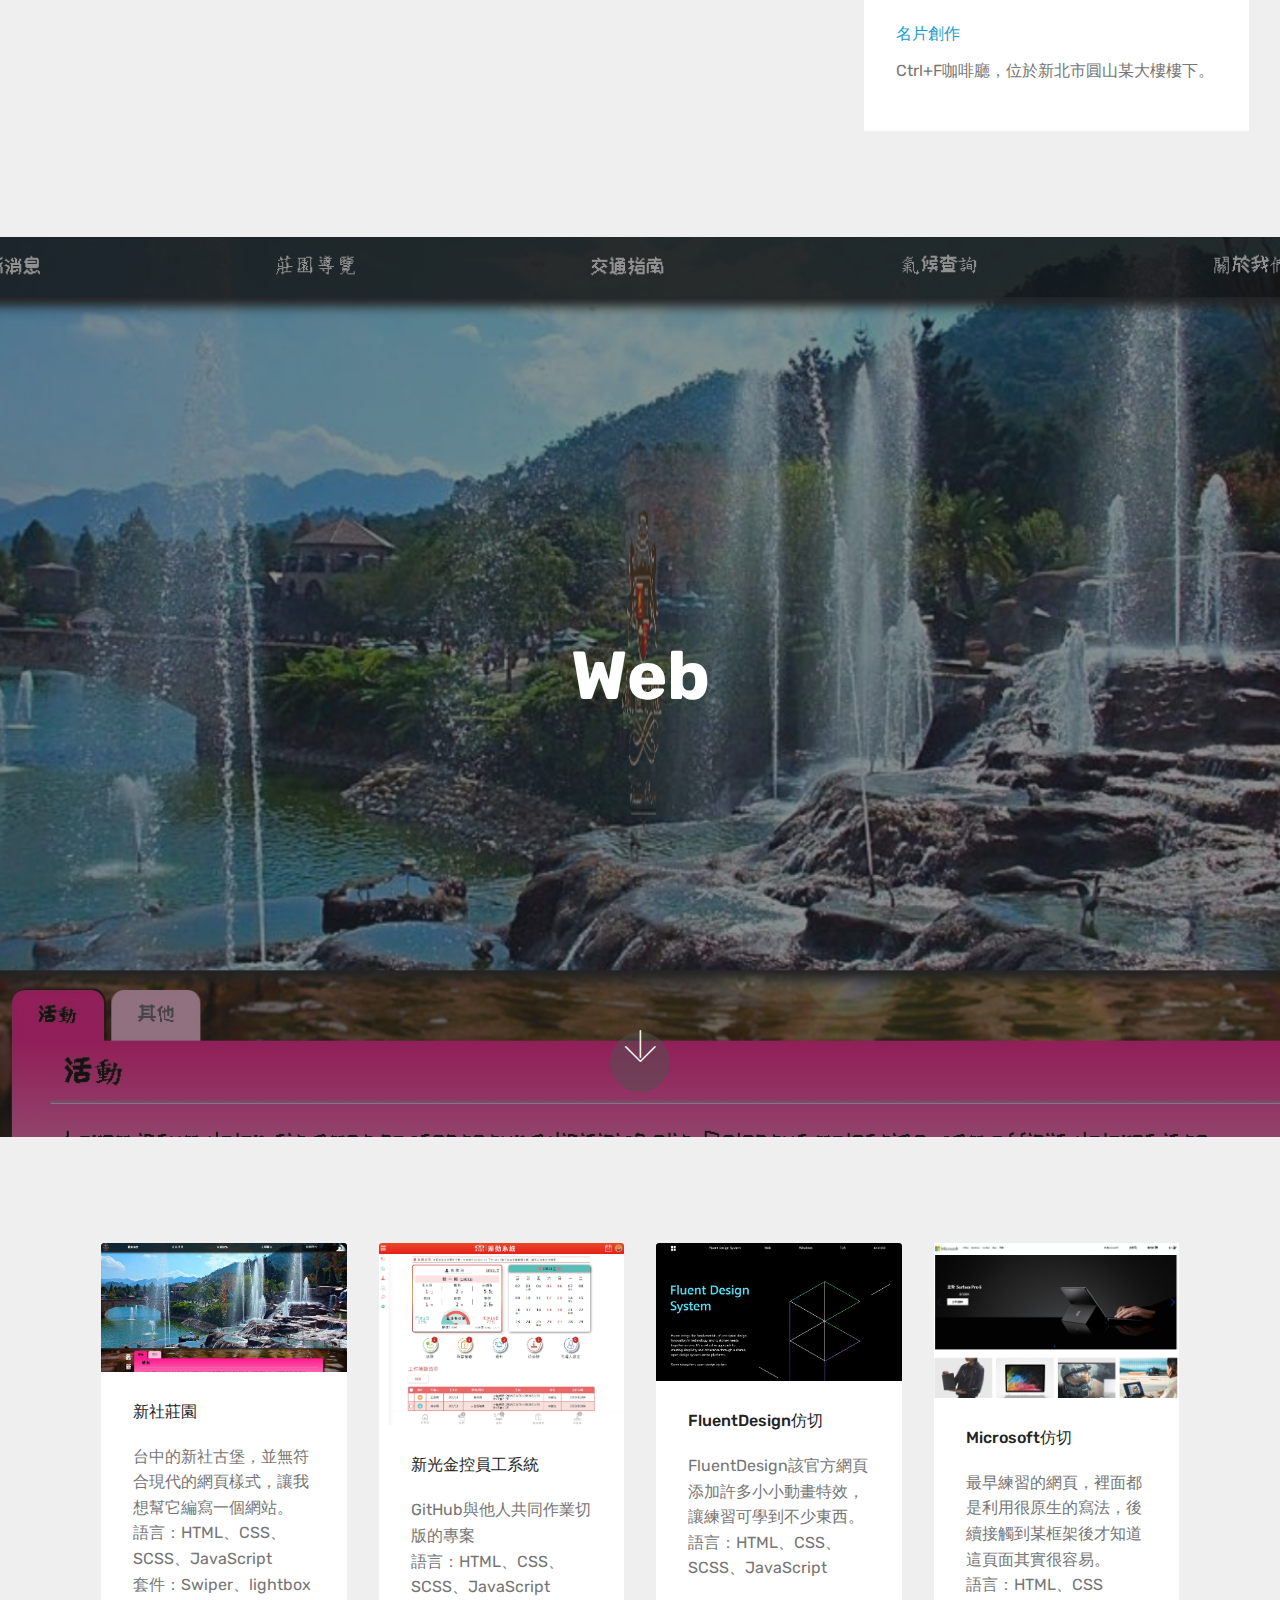
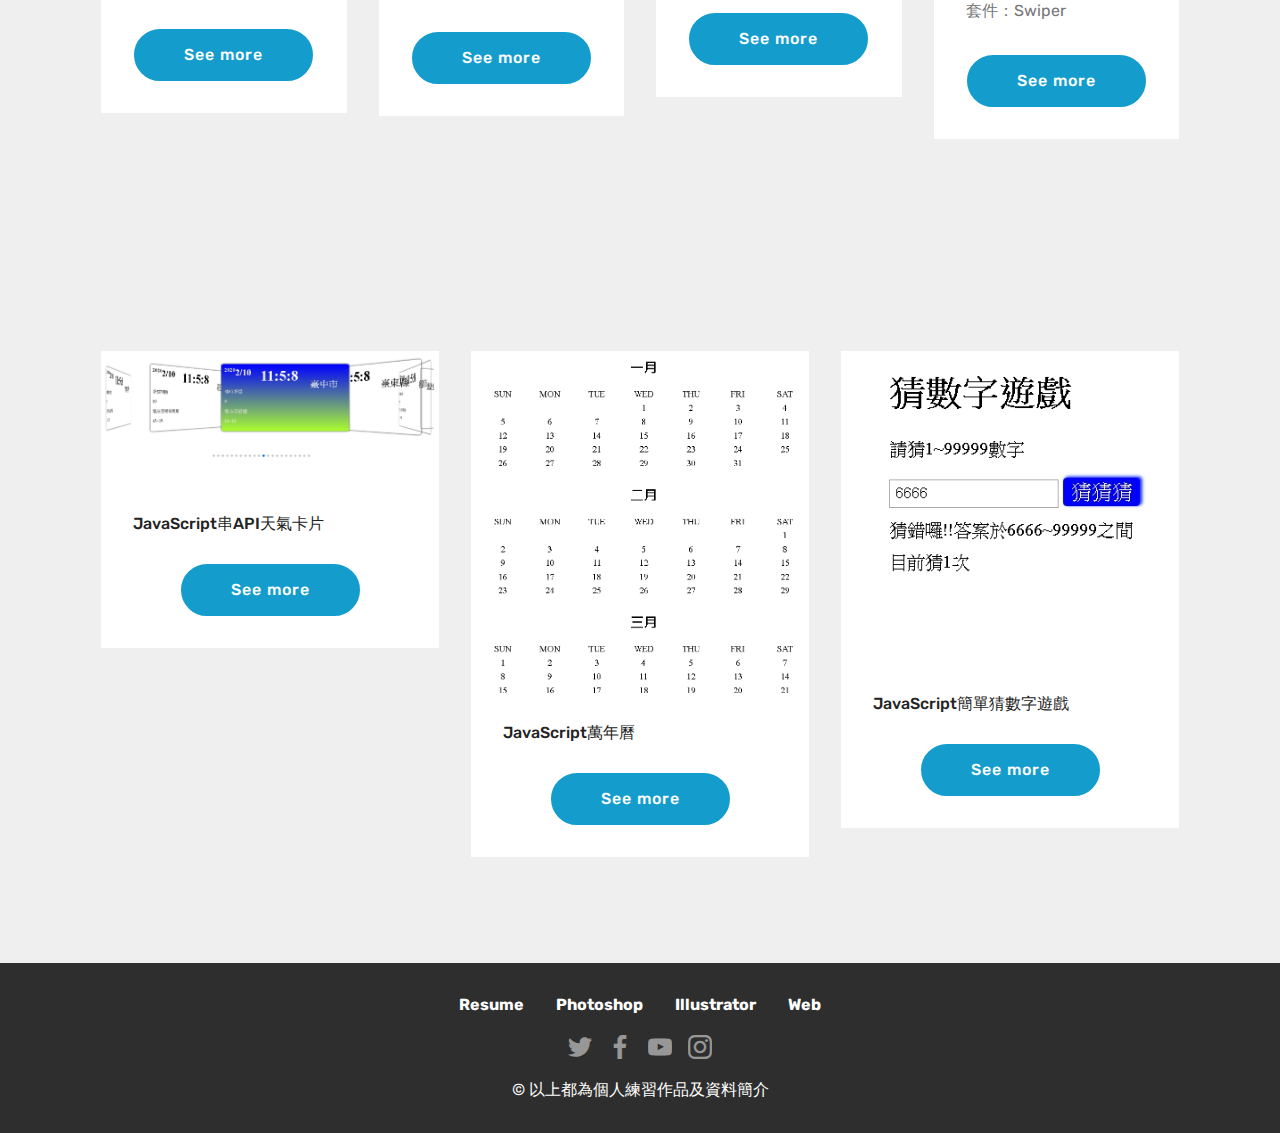
==== commit 03ba5b26: "20200306" ====
--- a/index.html
+++ b/index.html
@@ -411,7 +411,7 @@
                         <div class="mbr-section-btn text-center">
                             <a href="https://wuchengyao.github.io/MyTest" class="btn btn-primary display-4"
                                 target="_blank">
-                                GO LOOK
+                                See more
                             </a>
                         </div>
                     </div>
@@ -433,7 +433,7 @@
                         <div class="mbr-section-btn text-center">
                             <a href="https://wuchengyao.github.io/common_skfh/" class="btn btn-primary display-4"
                                 target="_blank">
-                                GO LOOK
+                                See more
                             </a>
                         </div>
                     </div>
@@ -456,7 +456,7 @@
                         <div class="mbr-section-btn text-center">
                             <a href="https://wuchengyao.github.io/FluentDesign/" class="btn btn-primary display-4"
                                 target="_blank">
-                                GO LOOK
+                                See more
                             </a>
                         </div>
                     </div>
@@ -481,7 +481,7 @@
                         <div class="mbr-section-btn text-center">
                             <a href="https://wuchengyao.github.io/msf/" class="btn btn-primary display-4"
                                 target="_blank">
-                                GO LOOK
+                                See more
                             </a>
                         </div>
                     </div>
@@ -510,7 +510,7 @@
                         <div class="mbr-section-btn text-center">
                             <a href="https://wuchengyao.github.io/TestWeatherCard/" class="btn btn-primary display-4"
                                 target="_blank">
-                                GO LOOK
+                                See more
                             </a>
                         </div>
                     </div>
@@ -530,7 +530,7 @@
                         <div class="mbr-section-btn text-center">
                             <a href="https://wuchengyao.github.io/SimplePCD/" class="btn btn-primary display-4"
                                 target="_blank">
-                                GO LOOK
+                                See more
                             </a>
                         </div>
                     </div>
@@ -550,7 +550,7 @@
                         <div class="mbr-section-btn text-center">
                             <a href="https://wuchengyao.github.io/guess_number/" class="btn btn-primary display-4"
                                 target="_blank">
-                                GO LOOK
+                                See more
                             </a>
                         </div>
                     </div>
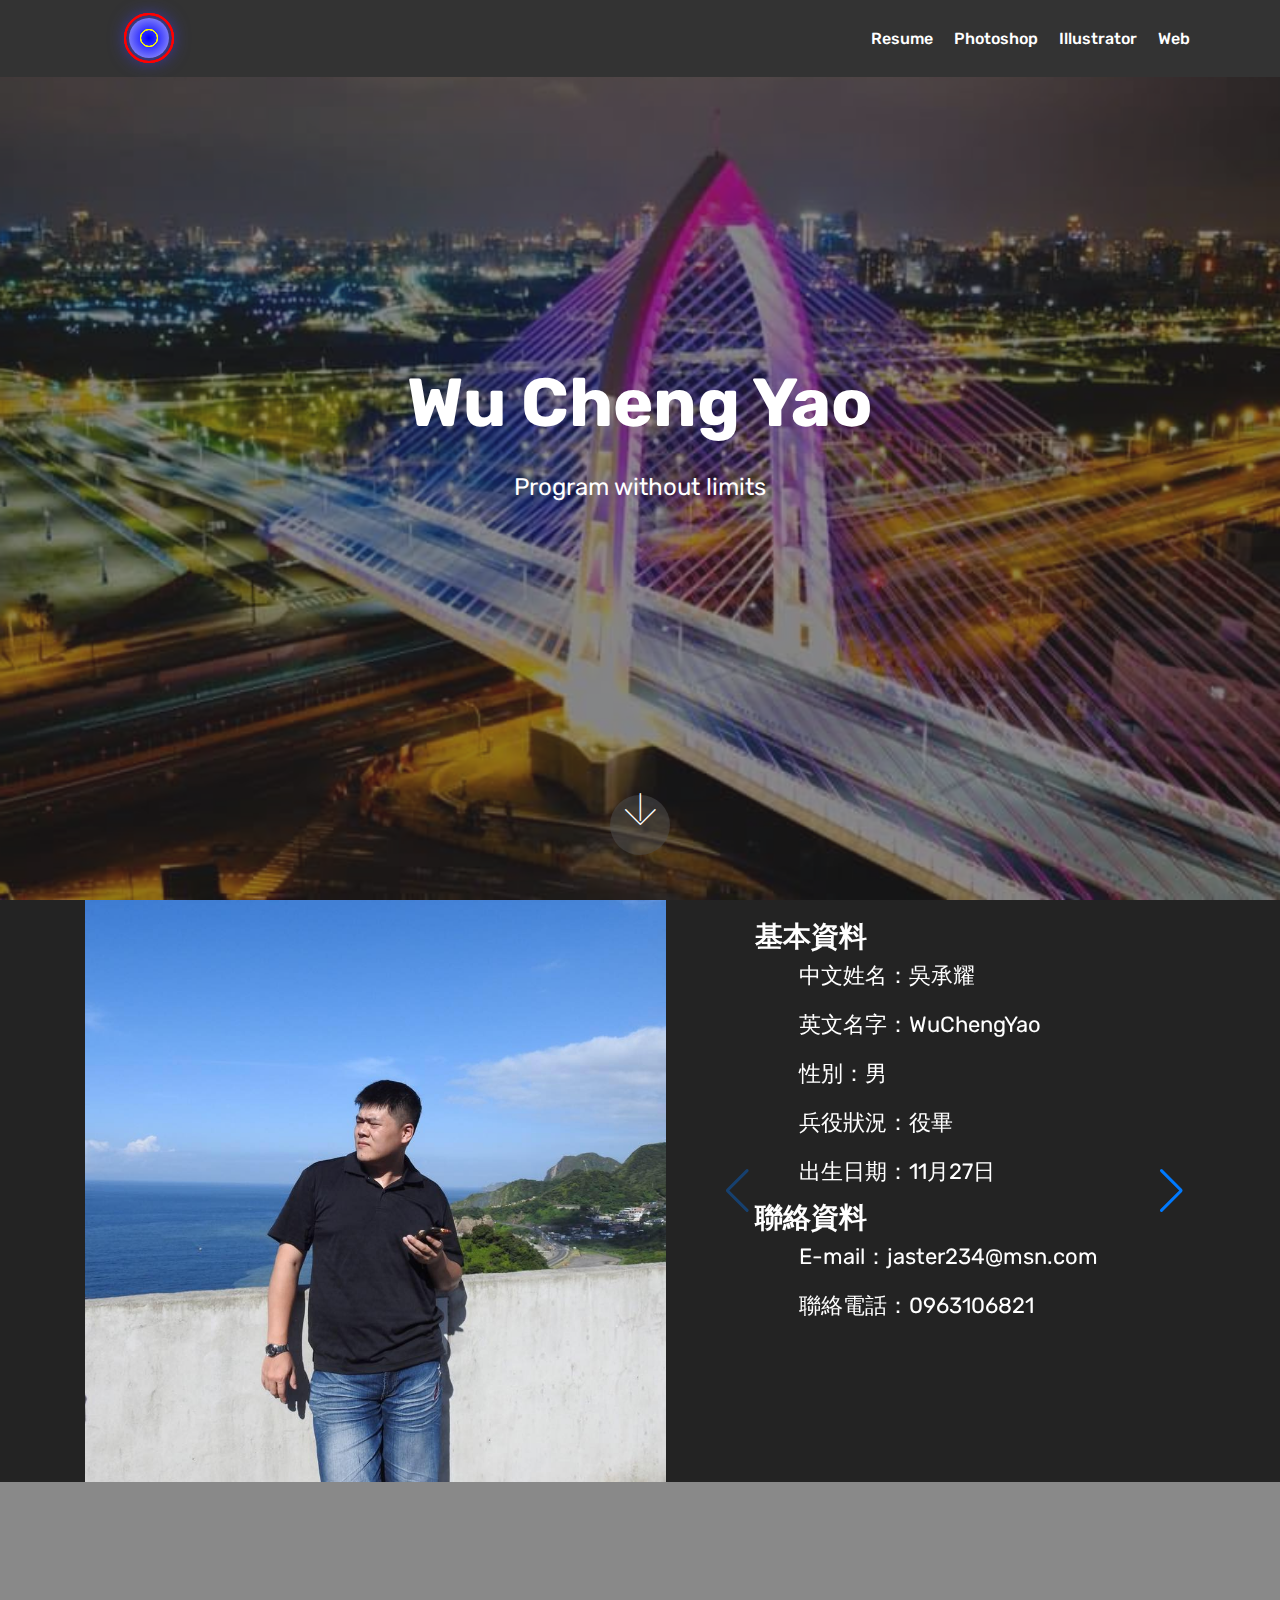
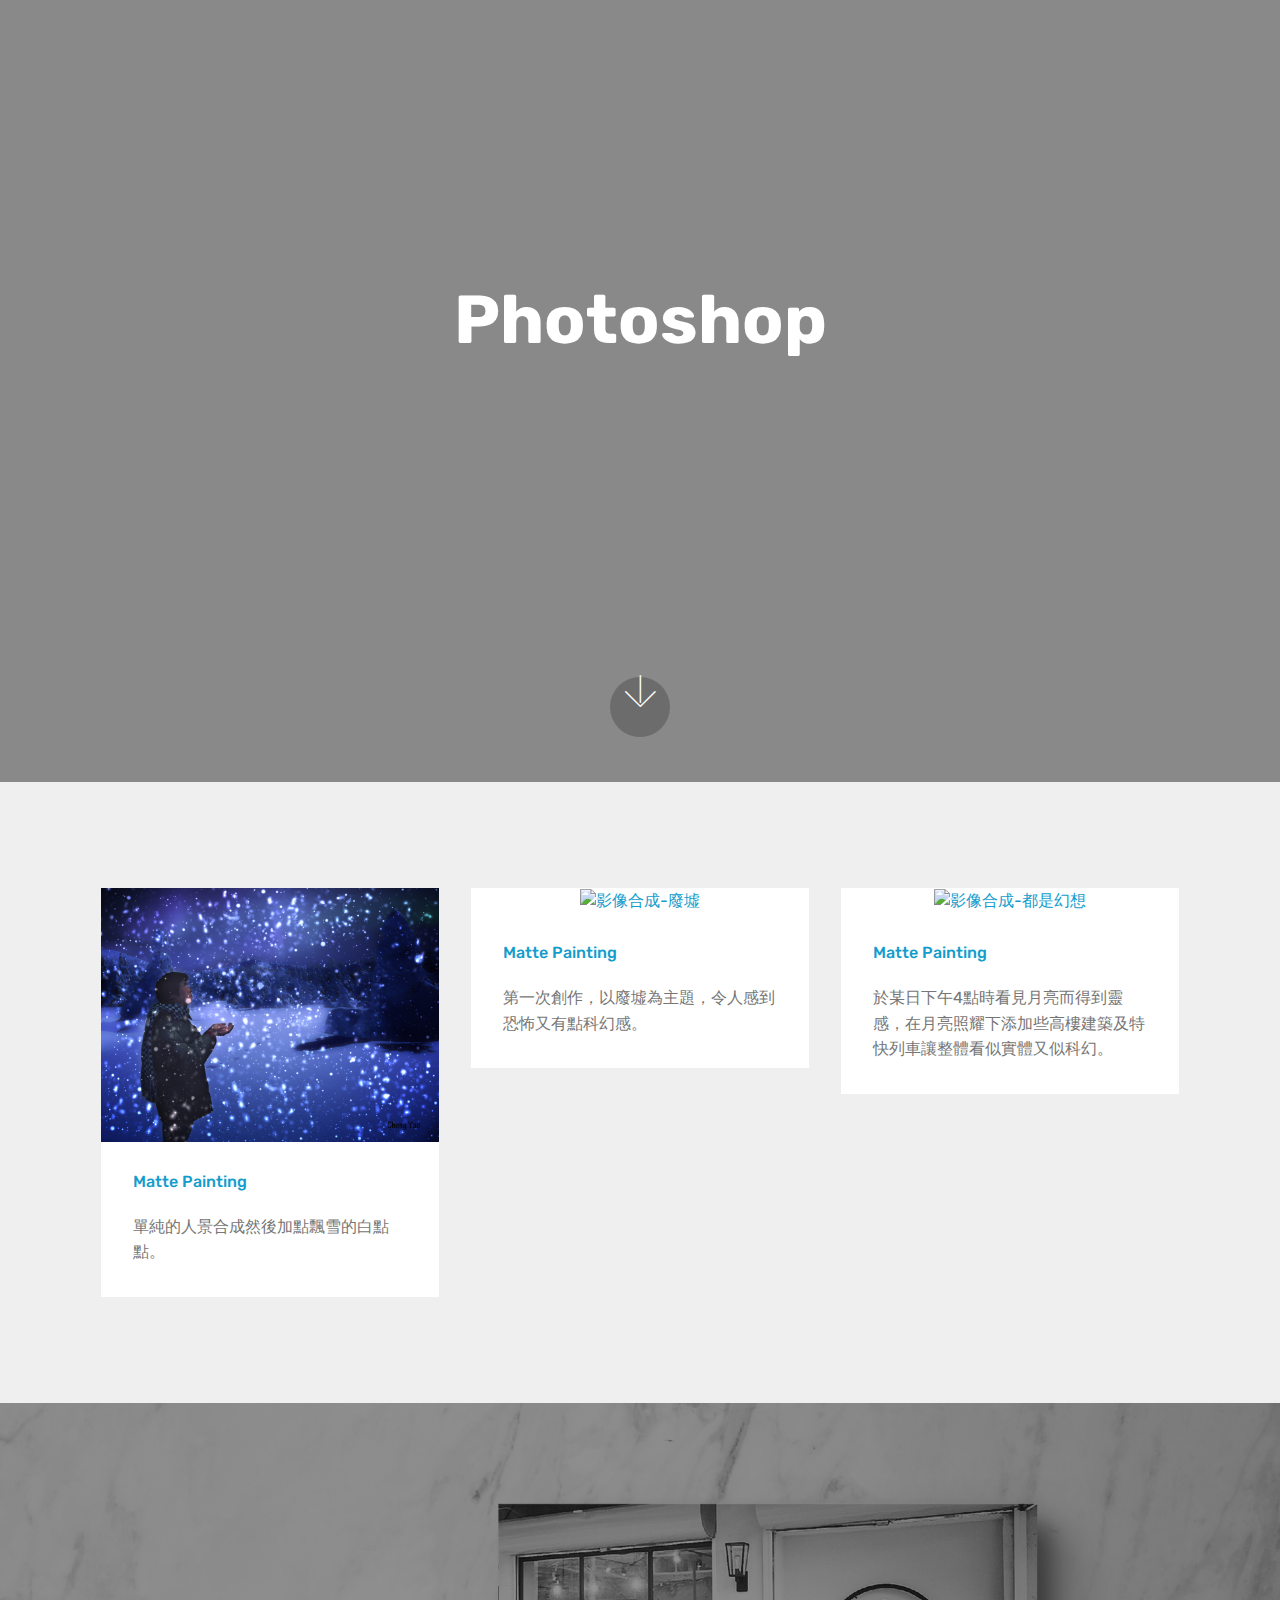
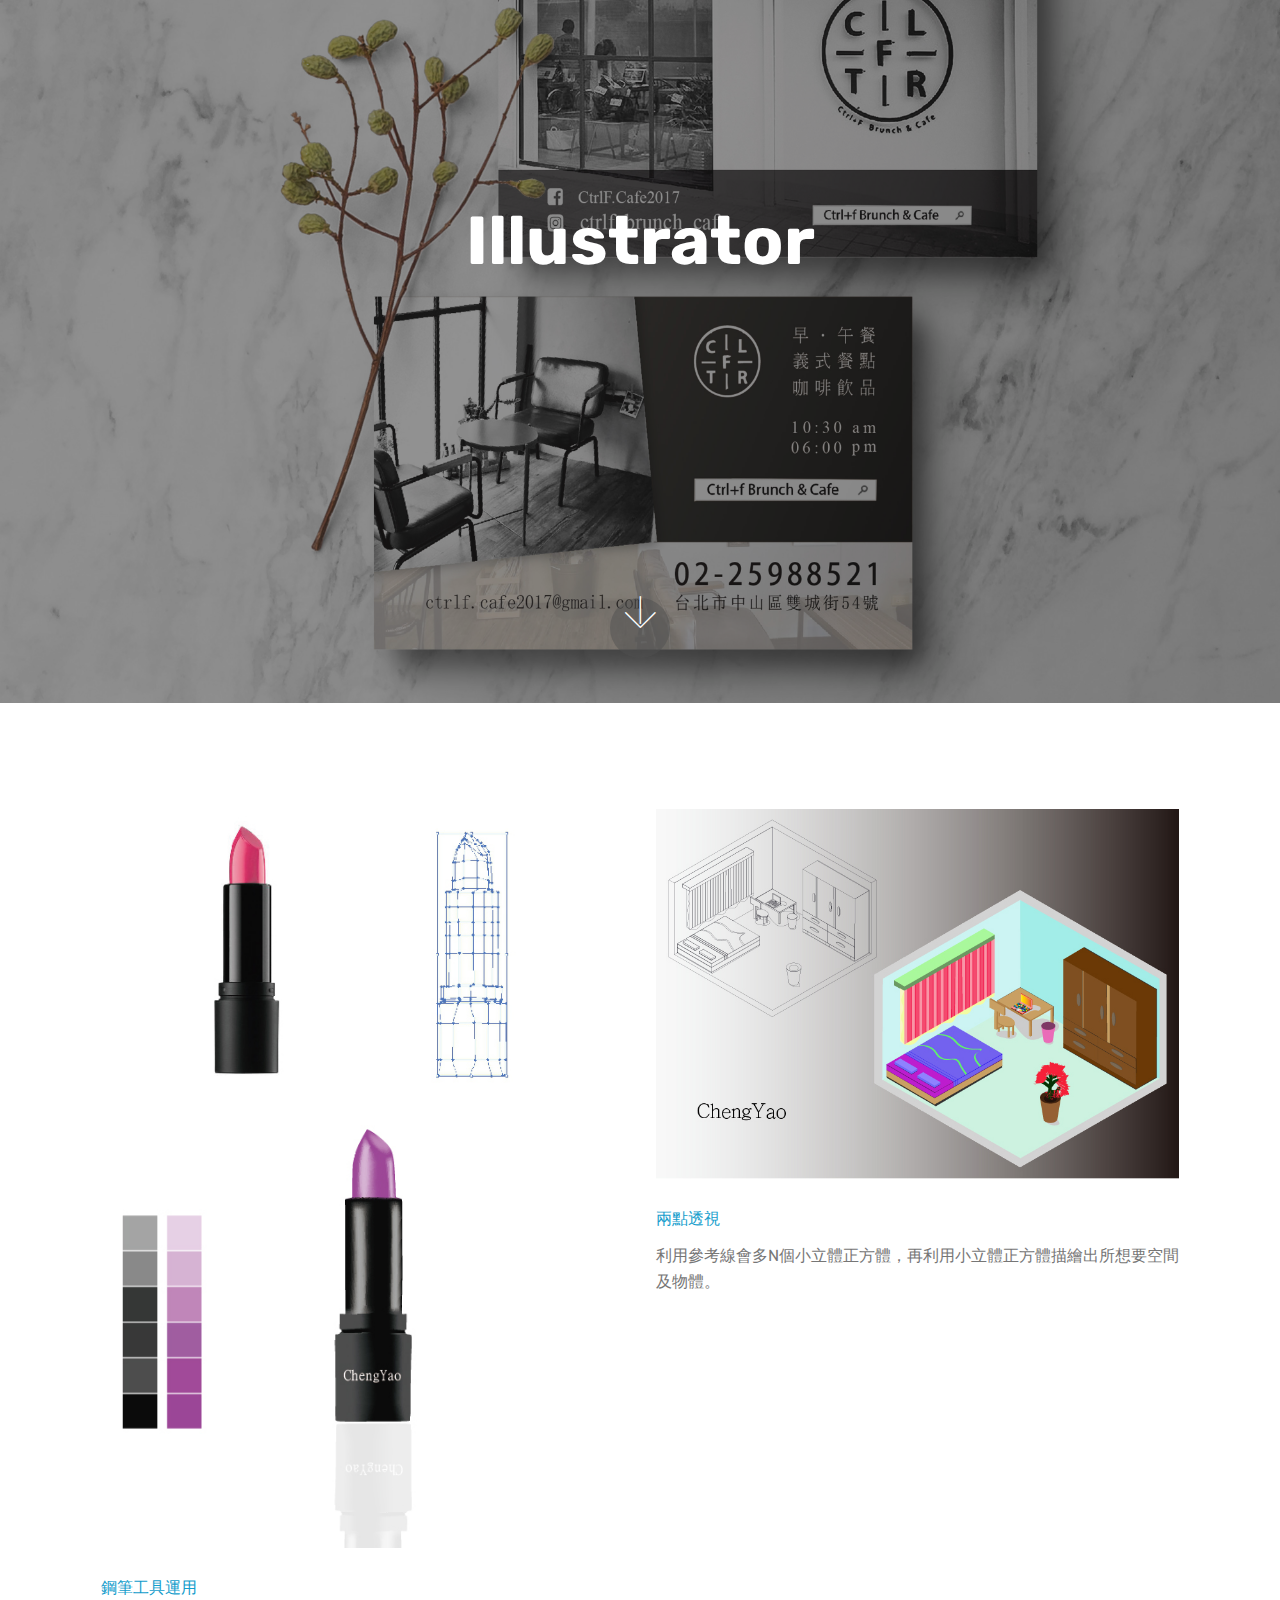
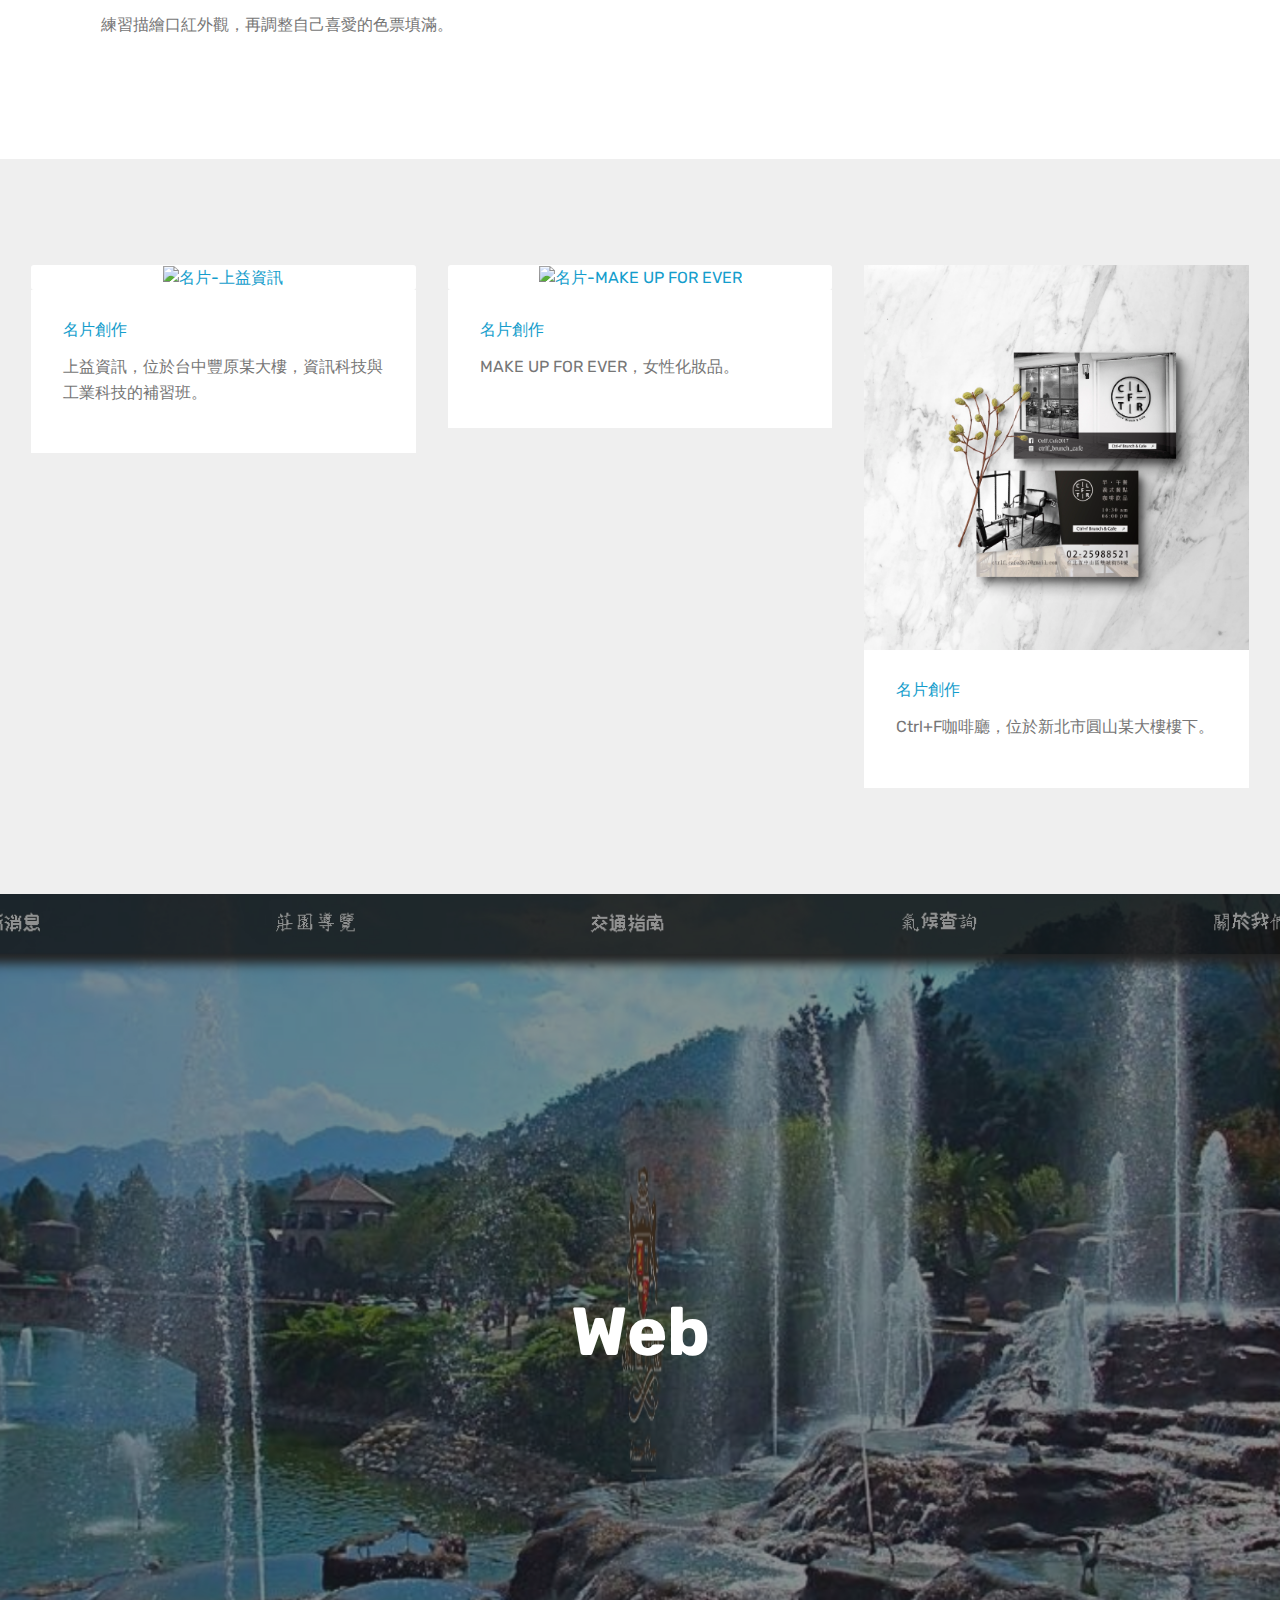
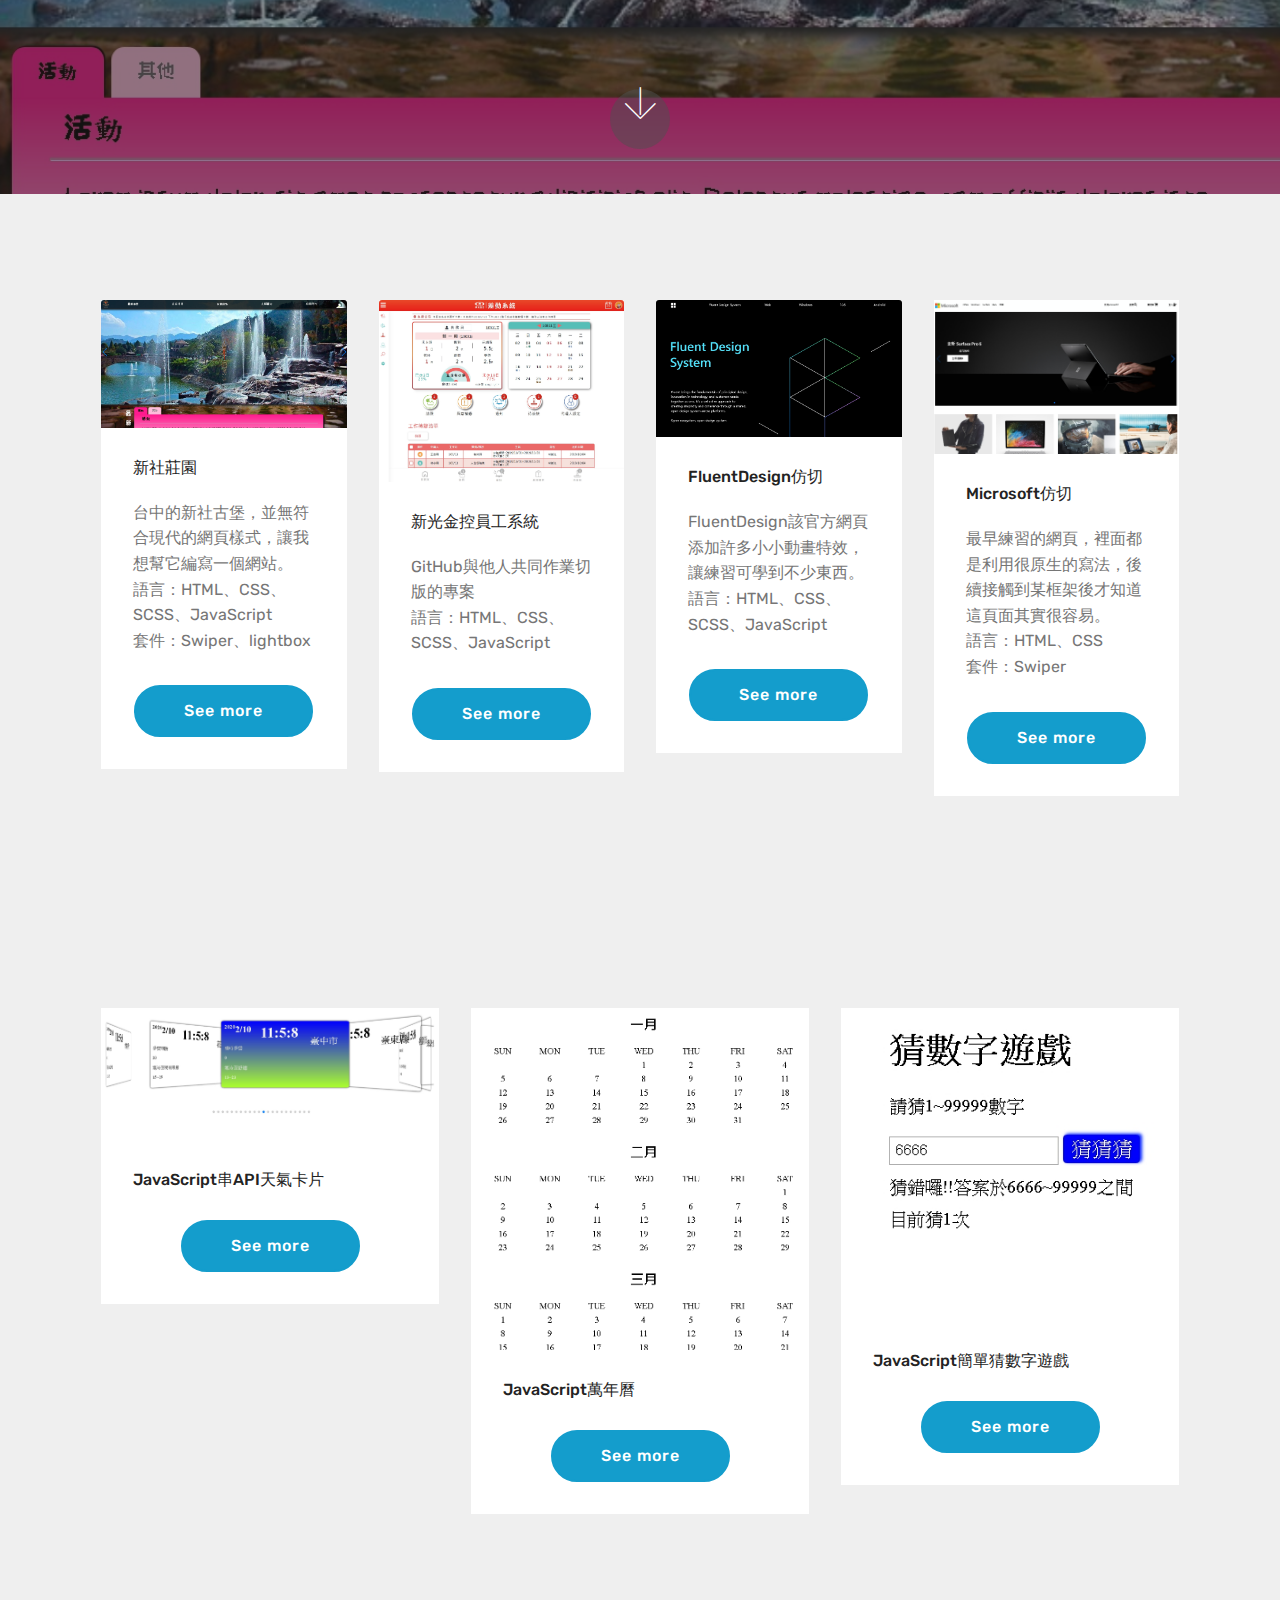
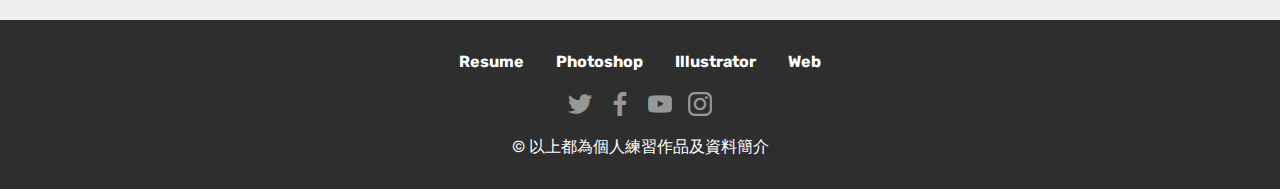
==== commit 748efc34: "swiperCDN" ====
--- a/index.html
+++ b/index.html
@@ -19,7 +19,7 @@
     <link rel="preload" as="style" href="assets/mobirise/css/mbr-additional.css">
     <link rel="stylesheet" href="assets/mobirise/css/mbr-additional.css" type="text/css">
     <link href="assets/imstyle/css/lightbox.css" rel="stylesheet">
-    <link rel="stylesheet" href="https://unpkg.com/swiper/css/swiper.css">
+    <link rel="stylesheet" href="https://unpkg.com/swiper/swiper-bundle.min.css">
     <link rel="stylesheet" href="assets/imstyle/css/index.css">
 
 
@@ -631,7 +631,7 @@
     <script src="assets/smoothscroll/smooth-scroll.js"></script>
     <script src="assets/theme/js/script.js"></script>
     <script src="assets/imstyle/js/lightbox.js"></script>
-    <script src="https://cdnjs.cloudflare.com/ajax/libs/Swiper/4.5.1/js/swiper.js"></script>
+    <script src="https://unpkg.com/swiper/swiper-bundle.min.js"></script>
     <script>
         var swiper = new Swiper('.section_1_swiper', {
             navigation: {
